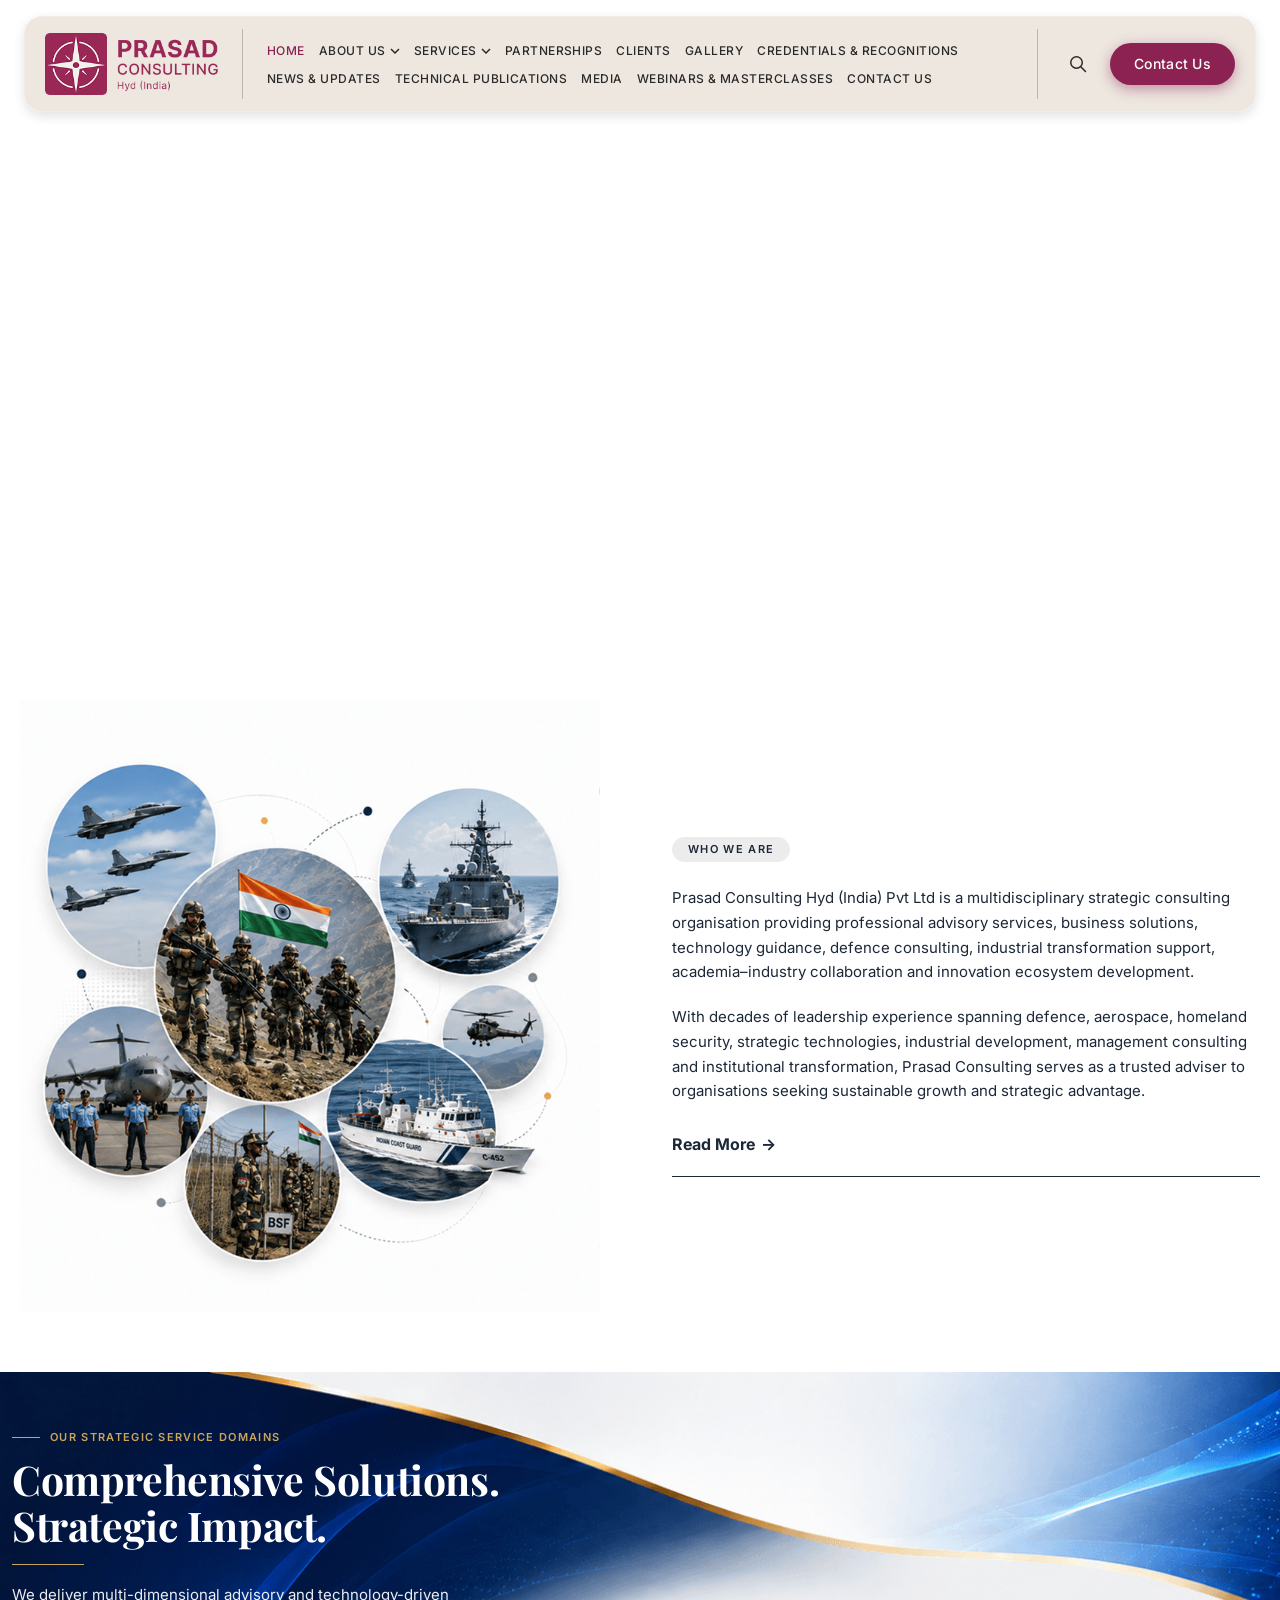
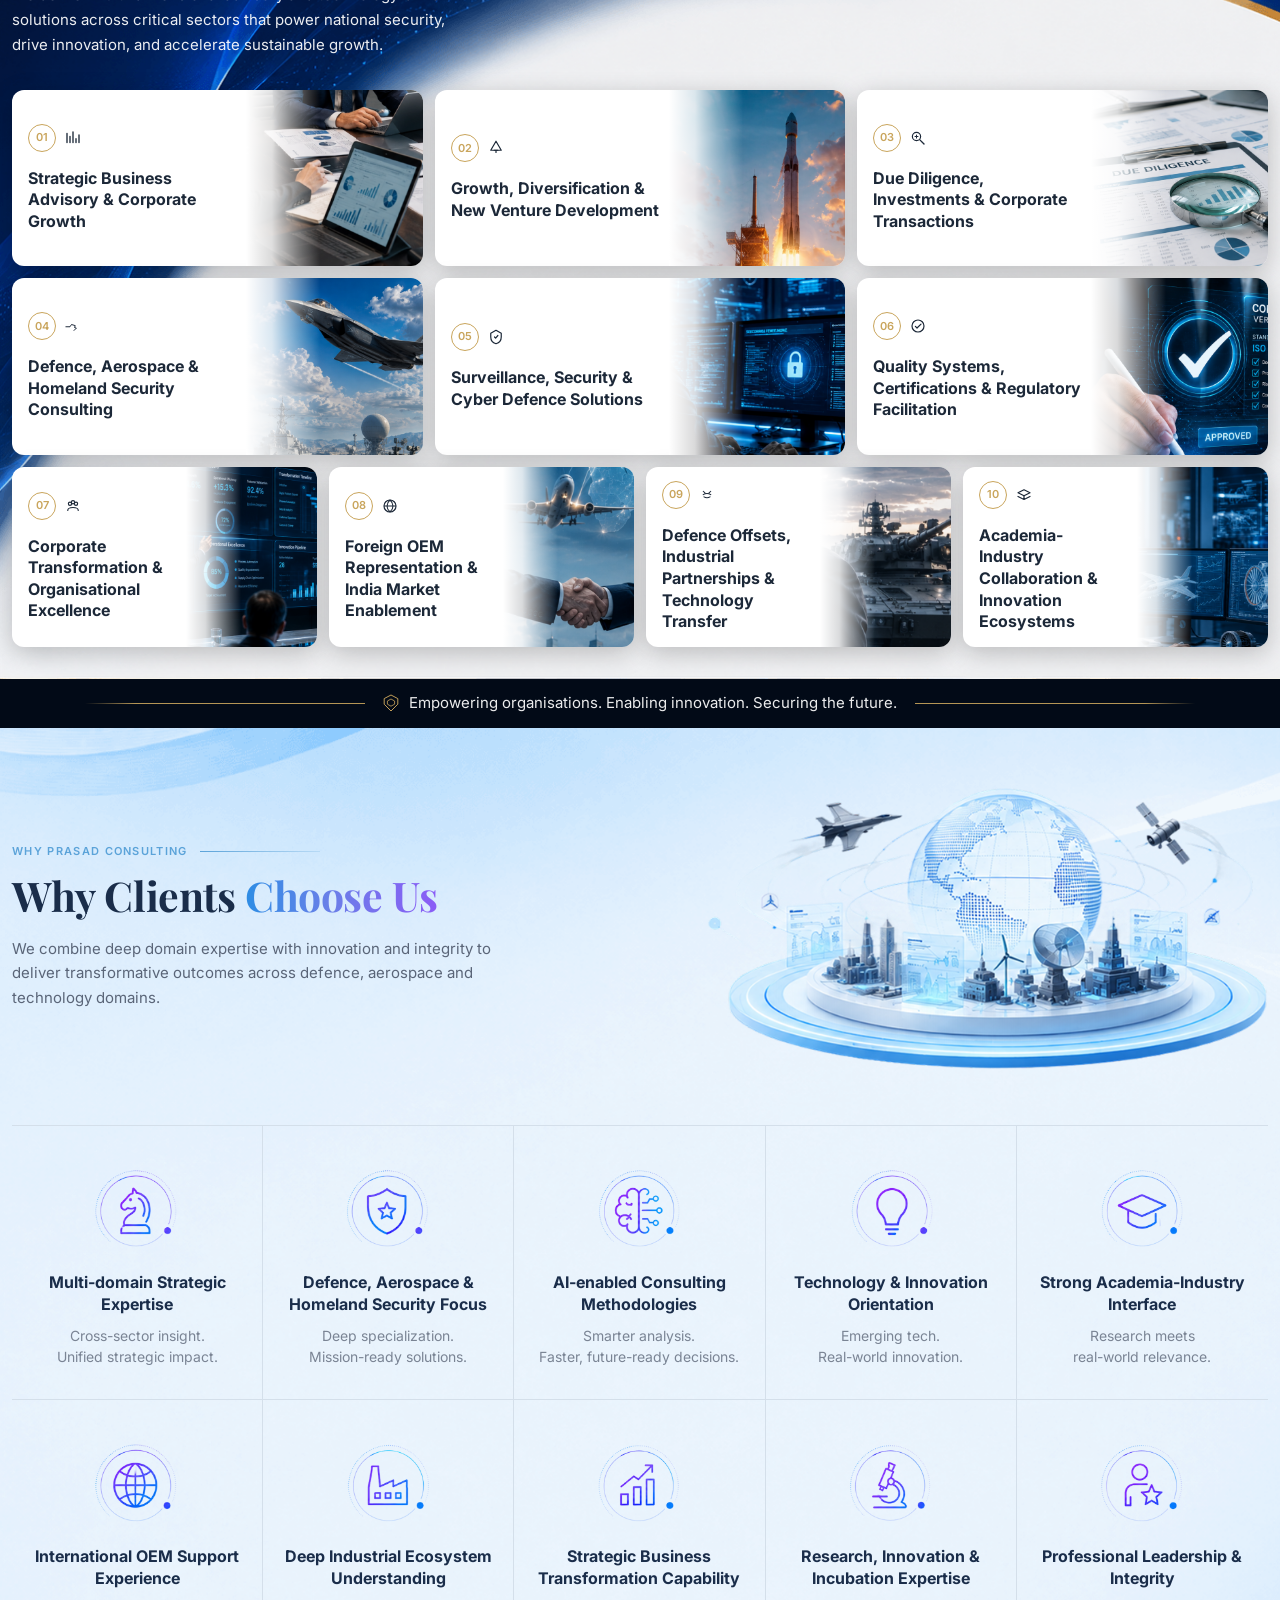
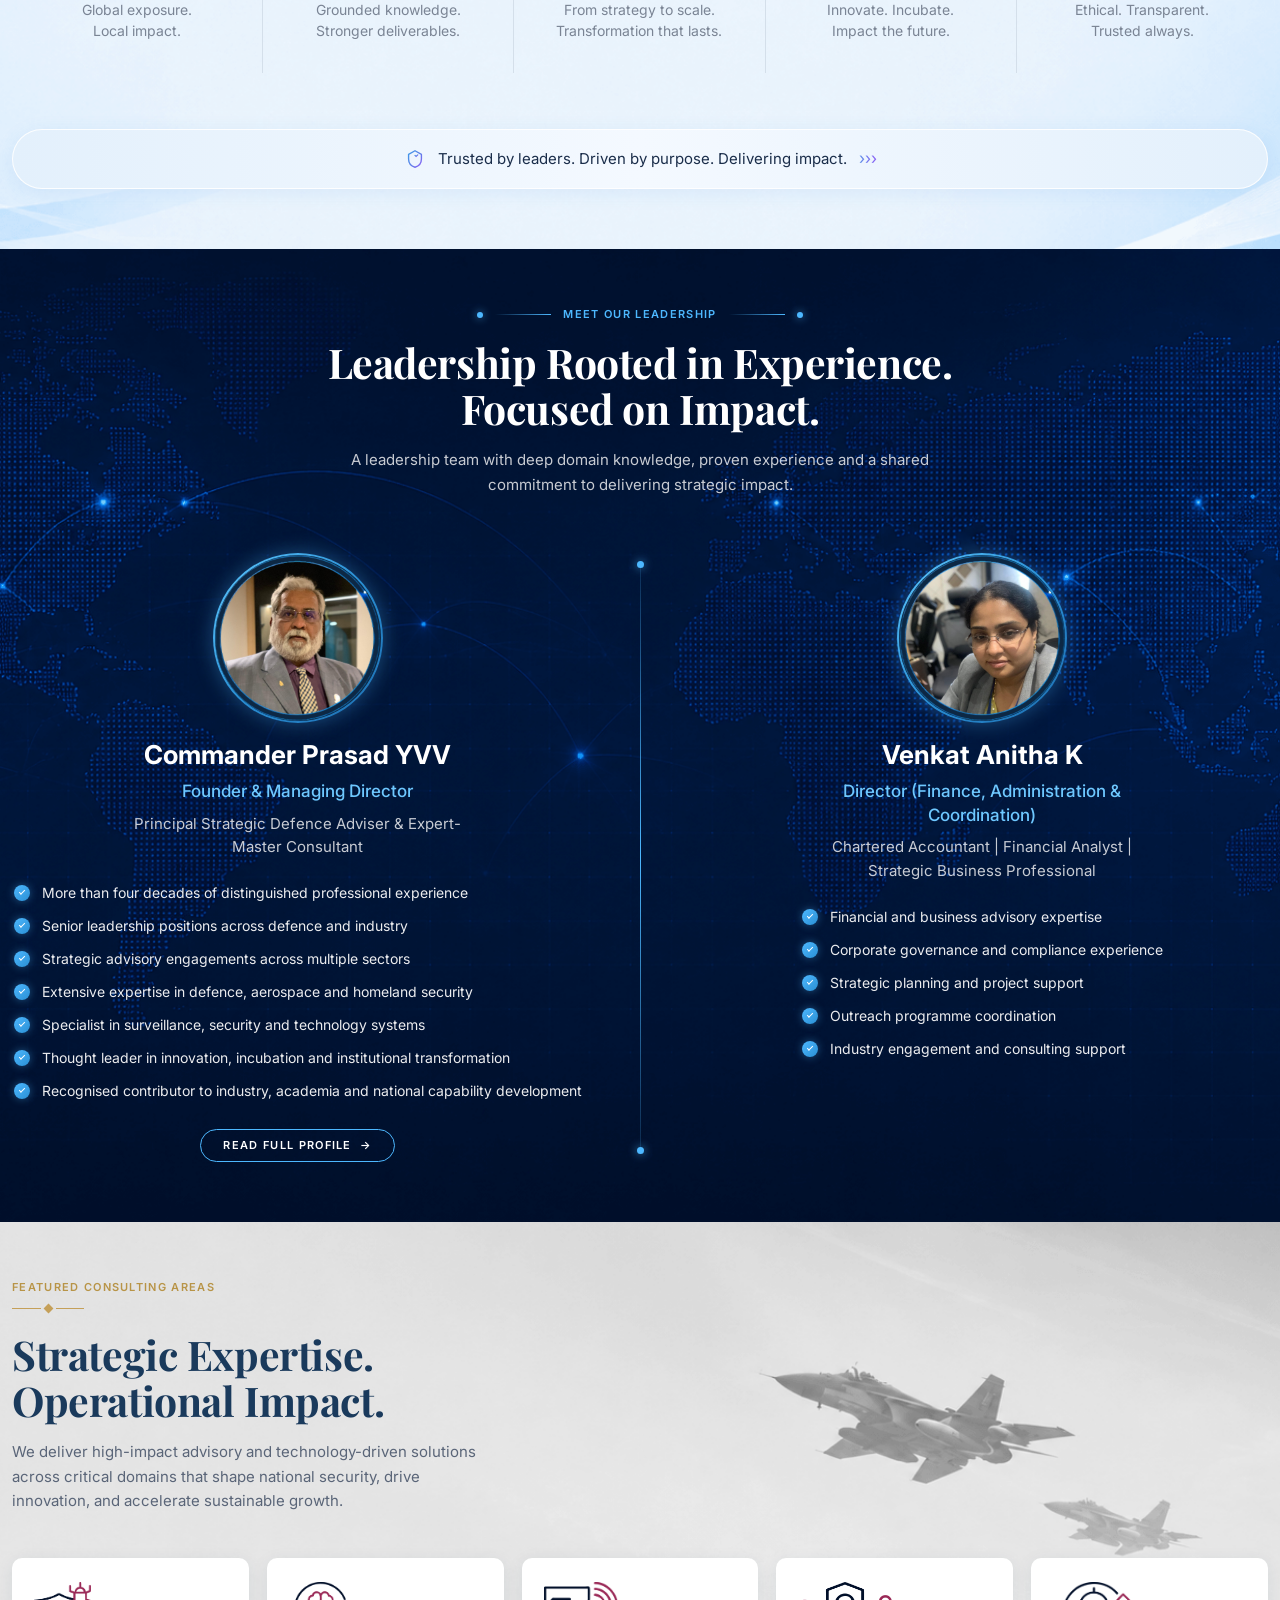
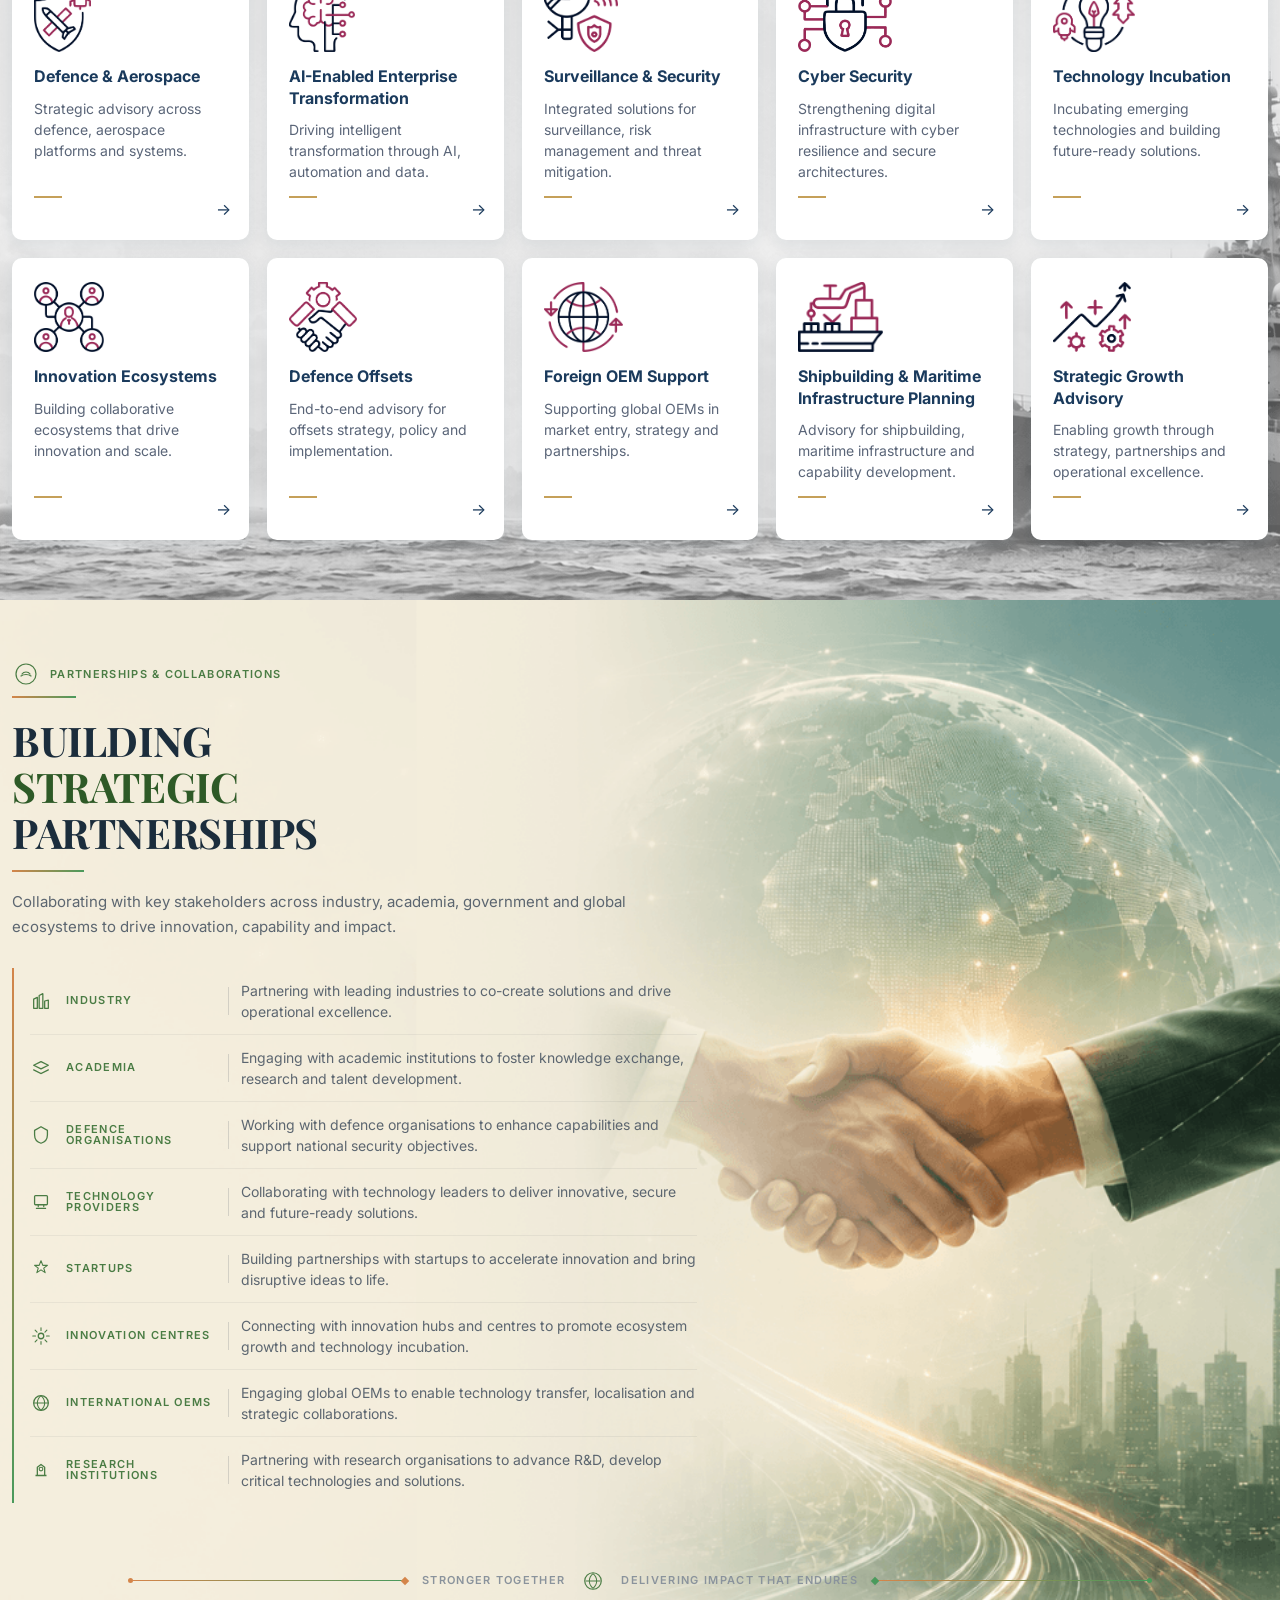
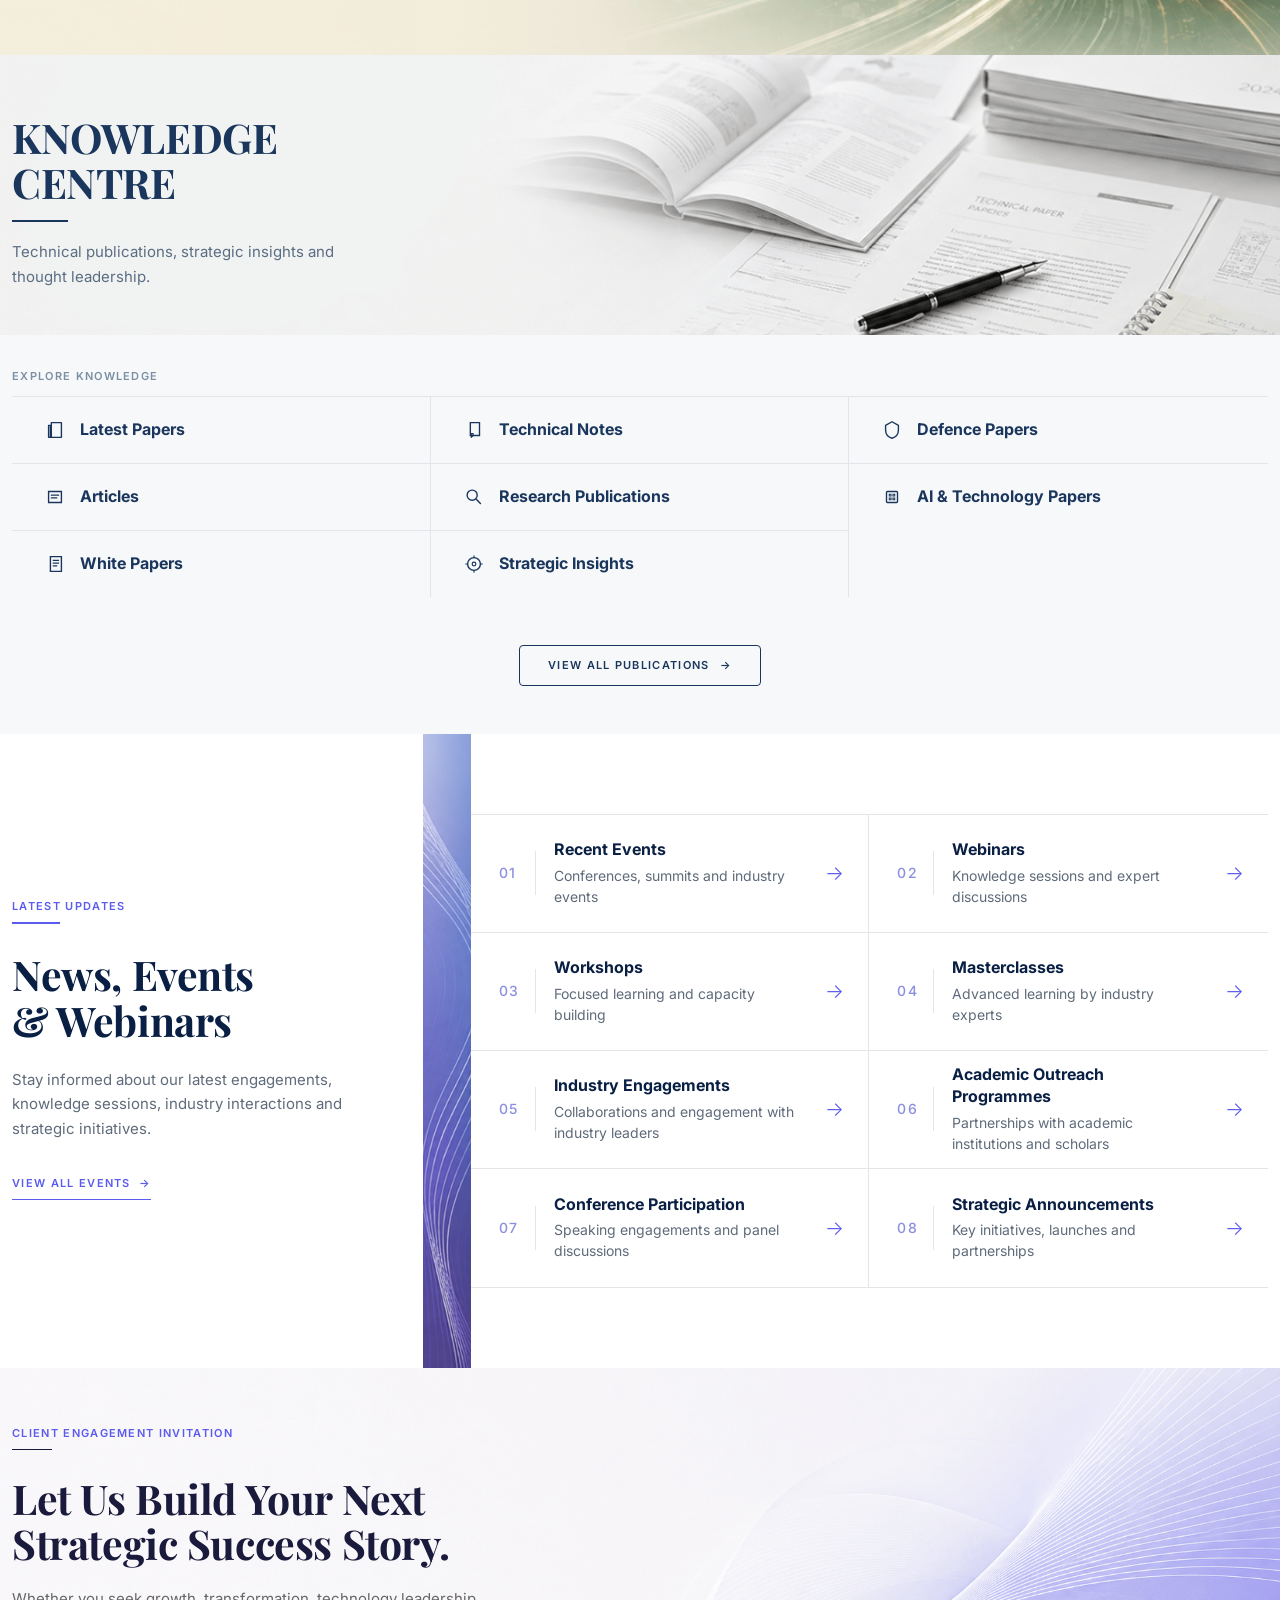
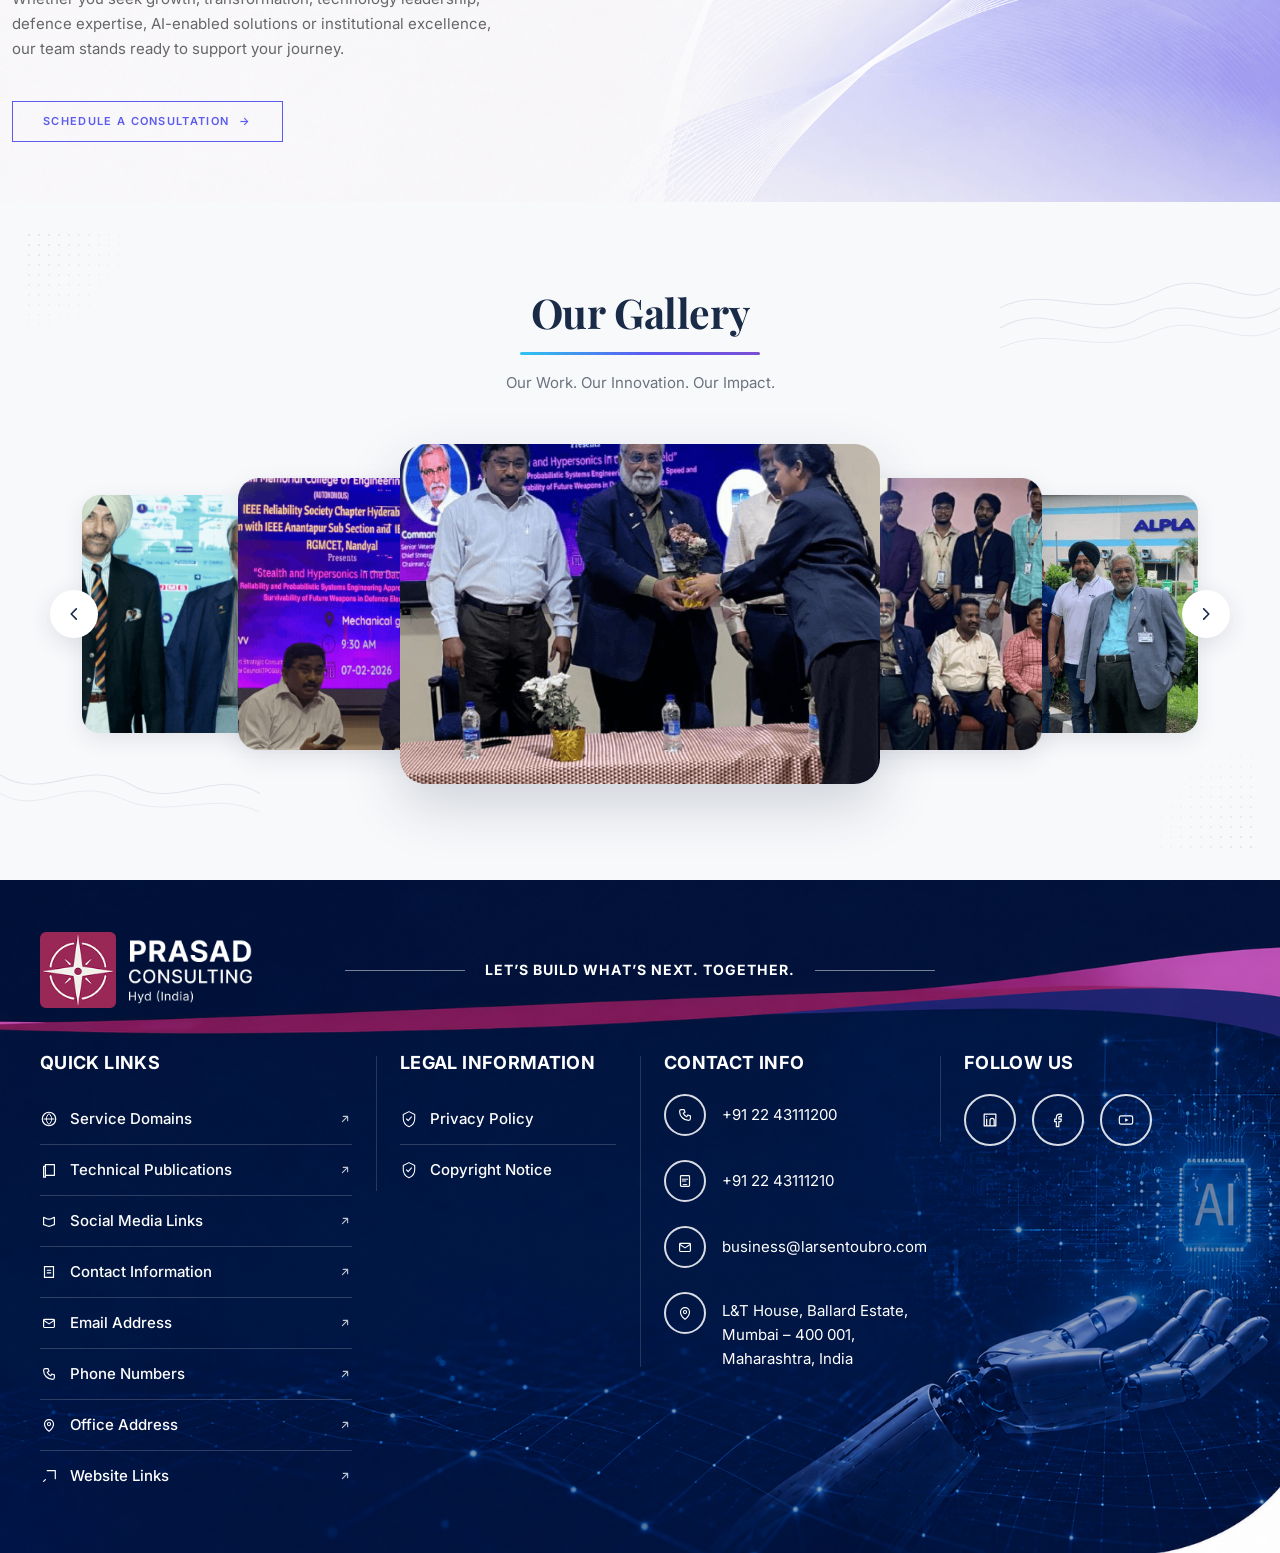
==== index.html @ 3a67384b "first commit" ====
<!DOCTYPE html>
<html lang="en">
<head>
  <meta charset="UTF-8">
  <meta name="viewport" content="width=device-width, initial-scale=1.0">
  <meta name="description" content="Prasad Consulting — Crafting Strategies, Cultivating Excellence">
  <title>Prasad Consulting | Hyd (India)</title>

  <link href="https://cdn.jsdelivr.net/npm/bootstrap@5.3.3/dist/css/bootstrap.min.css" rel="stylesheet">
  <link rel="preconnect" href="https://fonts.googleapis.com">
  <link rel="preconnect" href="https://fonts.gstatic.com" crossorigin>
  <link href="https://fonts.googleapis.com/css2?family=Inter:wght@400;500;600;700&family=Playfair+Display:wght@500;600&display=swap" rel="stylesheet">
  <link rel="stylesheet" href="css/style.css">
  <link rel="stylesheet" href="css/header.css">
  <link rel="stylesheet" href="css/home.css">
  <link rel="stylesheet" href="css/footer.css">
</head>
<body>

  <div id="header"></div>

  <main>

    <section id="hero" class="hero-section">
      <video
        class="hero-banner"
        autoplay
        muted
        loop
        playsinline
        width="1920"
        height="1080"
        aria-label="Prasad Consulting — Crafting Strategies, Cultivating Excellence"
      >
        <source src="assets/images/hero-video.mp4" type="video/mp4">
      </video>
    </section>

    <section id="who-we-are" class="who-we-are fade-up" aria-labelledby="who-we-are-heading">
      <div class="container">
        <div class="who-we-are__grid">
          <div class="who-we-are__visual">
            <img
              src="assets/images/home/who-we-are-collage.png"
              alt="Defence, aerospace, and homeland security imagery"
              class="who-we-are__collage"
              width="1104"
              height="1152"
              loading="lazy"
            >
          </div>
          <div class="who-we-are__content">
            <span class="section-label who-we-are__badge" id="who-we-are-heading">WHO WE ARE</span>
            <p class="section-description who-we-are__text">Prasad Consulting Hyd (India) Pvt Ltd is a multidisciplinary strategic consulting organisation providing professional advisory services, business solutions, technology guidance, defence consulting, industrial transformation support, academia&ndash;industry collaboration and innovation ecosystem development.</p>
            <p class="section-description who-we-are__text">With decades of leadership experience spanning defence, aerospace, homeland security, strategic technologies, industrial development, management consulting and institutional transformation, Prasad Consulting serves as a trusted adviser to organisations seeking sustainable growth and strategic advantage.</p>
            <a href="about.html" class="card-title who-we-are__link">Read More <span aria-hidden="true">&rarr;</span></a>
            <div class="who-we-are__rule" aria-hidden="true"></div>
          </div>
        </div>
      </div>
    </section>

    <section id="service-domains" class="service-domains fade-up" aria-labelledby="service-domains-heading">
      <!-- <div class="service-domains__bg" aria-hidden="true">
        <img src="assets/images/home/services/bg-top.png" alt="" class="service-domains__bg-top">
        <img src="assets/images/home/services/bg-wave.png" alt="" class="service-domains__bg-wave">
        <img src="assets/images/home/services/bg-bottom.png" alt="" class="service-domains__bg-bottom">
      </div> -->
      <div class="container service-domains__container">
        <header class="service-domains__intro">
          <p class="section-label service-domains__eyebrow">
            <span class="service-domains__eyebrow-line" aria-hidden="true"></span>
            OUR STRATEGIC SERVICE DOMAINS
          </p>
          <h2 class="section-title service-domains__title" id="service-domains-heading">Comprehensive Solutions.<br>Strategic Impact.</h2>
          <div class="service-domains__title-line" aria-hidden="true"></div>
          <p class="section-description service-domains__lead">We deliver multi-dimensional advisory and technology-driven solutions across critical sectors that power national security, drive innovation, and accelerate sustainable growth.</p>
        </header>

        <div class="service-domains__grid">
          <article class="domain-card">
            <div class="domain-card__body">
              <div class="domain-card__meta">
                <span class="domain-card__num">01</span>
                <svg class="domain-card__icon" viewBox="0 0 24 24" fill="none" aria-hidden="true"><path d="M4 18V6M8 18V10M12 18V4M16 18V13M20 18V8" stroke="currentColor" stroke-width="1.8" stroke-linecap="round"/></svg>
              </div>
              <h3 class="card-title domain-card__title">Strategic Business Advisory &amp; Corporate Growth</h3>
            </div>
            <div class="domain-card__media">
              <img src="assets/images/1-service.png" alt="" loading="lazy">
            </div>
          </article>

          <article class="domain-card">
            <div class="domain-card__body">
              <div class="domain-card__meta">
                <span class="domain-card__num">02</span>
                <svg class="domain-card__icon" viewBox="0 0 24 24" fill="none" aria-hidden="true"><path d="M12 3l7 12H5l7-12z" stroke="currentColor" stroke-width="1.6" stroke-linejoin="round"/><path d="M9.5 15h5M12 15v3" stroke="currentColor" stroke-width="1.6" stroke-linecap="round"/></svg>
              </div>
              <h3 class="card-title domain-card__title">Growth, Diversification &amp; New Venture Development</h3>
            </div>
            <div class="domain-card__media">
              <img src="assets/images/2-service.png" alt="" loading="lazy">
            </div>
          </article>

          <article class="domain-card">
            <div class="domain-card__body">
              <div class="domain-card__meta">
                <span class="domain-card__num">03</span>
                <svg class="domain-card__icon" viewBox="0 0 24 24" fill="none" aria-hidden="true"><circle cx="10" cy="10" r="5.5" stroke="currentColor" stroke-width="1.6"/><path d="M14.5 14.5L20 20" stroke="currentColor" stroke-width="1.8" stroke-linecap="round"/><path d="M8 10h4M10 8v4" stroke="currentColor" stroke-width="1.4" stroke-linecap="round"/></svg>
              </div>
              <h3 class="card-title domain-card__title">Due Diligence, Investments &amp; Corporate Transactions</h3>
            </div>
            <div class="domain-card__media">
              <img src="assets/images/3-service.png" alt="" loading="lazy">
            </div>
          </article>

          <article class="domain-card">
            <div class="domain-card__body">
              <div class="domain-card__meta">
                <span class="domain-card__num">04</span>
                <svg class="domain-card__icon" viewBox="0 0 24 24" fill="none" aria-hidden="true"><path d="M2 13h6l2-3 5 1.5-1 2.5 2.5.8-3.5 3.5-1L15 8l-2-3-3.5 1 1 3.5-3.5.8 2.5 2.5-1-2.5 5-1.5 2 3H2v2z" stroke="currentColor" stroke-width="1.3" stroke-linejoin="round"/></svg>
              </div>
              <h3 class="card-title domain-card__title">Defence, Aerospace &amp; Homeland Security Consulting</h3>
            </div>
            <div class="domain-card__media">
              <img src="assets/images/4-service.png" alt="" loading="lazy">
            </div>
          </article>

          <article class="domain-card">
            <div class="domain-card__body">
              <div class="domain-card__meta">
                <span class="domain-card__num">05</span>
                <svg class="domain-card__icon" viewBox="0 0 24 24" fill="none" aria-hidden="true"><path d="M12 3l7 4v5c0 4.2-3 7.8-7 9-4-1.2-7-4.8-7-9V7l7-4z" stroke="currentColor" stroke-width="1.6" stroke-linejoin="round"/><path d="M10 12l1.5 1.5L14.5 10" stroke="currentColor" stroke-width="1.6" stroke-linecap="round" stroke-linejoin="round"/></svg>
              </div>
              <h3 class="card-title domain-card__title">Surveillance, Security &amp; Cyber Defence Solutions</h3>
            </div>
            <div class="domain-card__media">
              <img src="assets/images/5-service.png" alt="" loading="lazy">
            </div>
          </article>

          <article class="domain-card">
            <div class="domain-card__body">
              <div class="domain-card__meta">
                <span class="domain-card__num">06</span>
                <svg class="domain-card__icon" viewBox="0 0 24 24" fill="none" aria-hidden="true"><circle cx="12" cy="12" r="8" stroke="currentColor" stroke-width="1.6"/><path d="M8.5 12.5l2.2 2.2L16 9.5" stroke="currentColor" stroke-width="1.6" stroke-linecap="round" stroke-linejoin="round"/></svg>
              </div>
              <h3 class="card-title domain-card__title">Quality Systems, Certifications &amp; Regulatory Facilitation</h3>
            </div>
            <div class="domain-card__media">
              <img src="assets/images/6-service.png" alt="" loading="lazy">
            </div>
          </article>

          <article class="domain-card domain-card--compact">
            <div class="domain-card__body">
              <div class="domain-card__meta">
                <span class="domain-card__num">07</span>
                <svg class="domain-card__icon" viewBox="0 0 24 24" fill="none" aria-hidden="true"><circle cx="8" cy="9" r="2.2" stroke="currentColor" stroke-width="1.5"/><circle cx="16" cy="9" r="2.2" stroke="currentColor" stroke-width="1.5"/><circle cx="12" cy="7" r="2.2" stroke="currentColor" stroke-width="1.5"/><path d="M5 18c0-2.8 2.7-4 7-4s7 1.2 7 4" stroke="currentColor" stroke-width="1.5" stroke-linecap="round"/></svg>
              </div>
              <h3 class="card-title domain-card__title">Corporate Transformation &amp; Organisational Excellence</h3>
            </div>
            <div class="domain-card__media">
              <img src="assets/images/7-service.png" alt="" loading="lazy">
            </div>
          </article>

          <article class="domain-card domain-card--compact">
            <div class="domain-card__body">
              <div class="domain-card__meta">
                <span class="domain-card__num">08</span>
                <svg class="domain-card__icon" viewBox="0 0 24 24" fill="none" aria-hidden="true"><circle cx="12" cy="12" r="8" stroke="currentColor" stroke-width="1.6"/><path d="M4 12h16M12 4c2.5 2.2 4 5.2 4 8s-1.5 5.8-4 8M12 4c-2.5 2.2-4 5.2-4 8s1.5 5.8 4 8" stroke="currentColor" stroke-width="1.4"/></svg>
              </div>
              <h3 class="card-title domain-card__title">Foreign OEM Representation &amp; India Market Enablement</h3>
            </div>
            <div class="domain-card__media">
              <img src="assets/images/8-service.png" alt="" loading="lazy">
            </div>
          </article>

          <article class="domain-card domain-card--compact">
            <div class="domain-card__body">
              <div class="domain-card__meta">
                <span class="domain-card__num">09</span>
                <svg class="domain-card__icon" viewBox="0 0 24 24" fill="none" aria-hidden="true"><path d="M7 11.5c1.5-1 3.2-1.5 5-1.5s3.5.5 5 1.5" stroke="currentColor" stroke-width="1.5" stroke-linecap="round"/><path d="M8 14.5c1.2.8 2.6 1.2 4 1.2s2.8-.4 4-1.2" stroke="currentColor" stroke-width="1.5" stroke-linecap="round"/><path d="M9.5 9.5L7 7M14.5 9.5L17 7" stroke="currentColor" stroke-width="1.4" stroke-linecap="round"/></svg>
              </div>
              <h3 class="card-title domain-card__title">Defence Offsets, Industrial Partnerships &amp; Technology Transfer</h3>
            </div>
            <div class="domain-card__media">
              <img src="assets/images/9-service.png" alt="" loading="lazy">
            </div>
          </article>

          <article class="domain-card domain-card--compact">
            <div class="domain-card__body">
              <div class="domain-card__meta">
                <span class="domain-card__num">10</span>
                <svg class="domain-card__icon" viewBox="0 0 24 24" fill="none" aria-hidden="true"><path d="M4 9l8-4 8 4-8 4-8-4z" stroke="currentColor" stroke-width="1.6" stroke-linejoin="round"/><path d="M4 14l8 4 8-4M12 13v5" stroke="currentColor" stroke-width="1.6" stroke-linecap="round" stroke-linejoin="round"/></svg>
              </div>
              <h3 class="card-title domain-card__title">Academia-Industry Collaboration &amp; Innovation Ecosystems</h3>
            </div>
            <div class="domain-card__media">
              <img src="assets/images/10-service.png" alt="" loading="lazy">
            </div>
          </article>
        </div>
      </div>

      <footer class="service-domains__footer">
        <div class="service-domains__footer-inner">
          <span class="service-domains__footer-line" aria-hidden="true"></span>
          <p class="section-description service-domains__footer-text">
            <svg class="service-domains__footer-icon" viewBox="0 0 20 22" fill="none" aria-hidden="true">
              <path d="M10 1l8.5 4.5v7L10 21 1.5 12.5v-7L10 1z" stroke="currentColor" stroke-width="1.2"/>
              <path d="M10 6l4.5 2.5v4L10 15 5.5 12.5v-4L10 6z" stroke="currentColor" stroke-width="1"/>
            </svg>
            Empowering organisations. Enabling innovation. Securing the future.
          </p>
          <span class="service-domains__footer-line" aria-hidden="true"></span>
        </div>
      </footer>
    </section>

    <section id="why-choose" class="why-choose fade-up" aria-labelledby="why-choose-heading">
      <svg class="why-choose__defs" width="0" height="0" aria-hidden="true" focusable="false">
        <defs>
          <linearGradient id="whyIconGrad" x1="0%" y1="0%" x2="100%" y2="100%">
            <stop offset="0%" stop-color="#3d9ae8"/>
            <stop offset="55%" stop-color="#5f7fe8"/>
            <stop offset="100%" stop-color="#8b5cf6"/>
          </linearGradient>
          <linearGradient id="whyTextGrad" x1="0%" y1="0%" x2="100%" y2="0%">
            <stop offset="0%" stop-color="#2e8de4"/>
            <stop offset="100%" stop-color="#8b5cf6"/>
          </linearGradient>
        </defs>
      </svg>

      <div class="container why-choose__container">
        <div class="why-choose__hero">
          <div class="why-choose__intro">
            <p class="section-label why-choose__eyebrow">
              WHY PRASAD CONSULTING
              <span class="why-choose__eyebrow-line" aria-hidden="true"></span>
            </p>
            <h2 class="section-title why-choose__title" id="why-choose-heading">
              Why Clients <span class="why-choose__title-accent">Choose Us</span>
            </h2>
            <p class="section-description why-choose__lead">We combine deep domain expertise with innovation and integrity to deliver transformative outcomes across defence, aerospace and technology domains.</p>
          </div>
          <div class="why-choose__visual">
            <img
              src="assets/images/why-Object.png"
              alt="Global defence, aerospace and technology ecosystem illustration"
              class="why-choose__illustration"
              width="1004"
              height="524"
              loading="lazy"
            >
          </div>
        </div>

        <div class="why-choose__grid">
          <article class="why-choose__item">
            <img src="assets/images/why1.png" alt="" class="why-choose__icon" width="100" height="100" loading="lazy" aria-hidden="true">
            <h3 class="card-title why-choose__item-title">Multi-domain Strategic Expertise</h3>
            <p class="card-description why-choose__item-text">Cross-sector insight.<br>Unified strategic impact.</p>
          </article>

          <article class="why-choose__item">
            <img src="assets/images/why2.png" alt="" class="why-choose__icon" width="100" height="100" loading="lazy" aria-hidden="true">
            <h3 class="card-title why-choose__item-title">Defence, Aerospace &amp; Homeland Security Focus</h3>
            <p class="card-description why-choose__item-text">Deep specialization.<br>Mission-ready solutions.</p>
          </article>

          <article class="why-choose__item">
            <img src="assets/images/why3.png" alt="" class="why-choose__icon" width="100" height="100" loading="lazy" aria-hidden="true">
            <h3 class="card-title why-choose__item-title">AI-enabled Consulting Methodologies</h3>
            <p class="card-description why-choose__item-text">Smarter analysis.<br>Faster, future-ready decisions.</p>
          </article>

          <article class="why-choose__item">
            <img src="assets/images/why4.png" alt="" class="why-choose__icon" width="100" height="100" loading="lazy" aria-hidden="true">
            <h3 class="card-title why-choose__item-title">Technology &amp; Innovation Orientation</h3>
            <p class="card-description why-choose__item-text">Emerging tech.<br>Real-world innovation.</p>
          </article>

          <article class="why-choose__item">
            <img src="assets/images/why5.png" alt="" class="why-choose__icon" width="100" height="100" loading="lazy" aria-hidden="true">
            <h3 class="card-title why-choose__item-title">Strong Academia-Industry Interface</h3>
            <p class="card-description why-choose__item-text">Research meets<br>real-world relevance.</p>
          </article>

          <article class="why-choose__item">
            <img src="assets/images/why6.png" alt="" class="why-choose__icon" width="100" height="100" loading="lazy" aria-hidden="true">
            <h3 class="card-title why-choose__item-title">International OEM Support Experience</h3>
            <p class="card-description why-choose__item-text">Global exposure.<br>Local impact.</p>
          </article>

          <article class="why-choose__item">
            <img src="assets/images/why7.png" alt="" class="why-choose__icon" width="100" height="100" loading="lazy" aria-hidden="true">
            <h3 class="card-title why-choose__item-title">Deep Industrial Ecosystem Understanding</h3>
            <p class="card-description why-choose__item-text">Grounded knowledge.<br>Stronger deliverables.</p>
          </article>

          <article class="why-choose__item">
            <img src="assets/images/why8.png" alt="" class="why-choose__icon" width="100" height="100" loading="lazy" aria-hidden="true">
            <h3 class="card-title why-choose__item-title">Strategic Business Transformation Capability</h3>
            <p class="card-description why-choose__item-text">From strategy to scale.<br>Transformation that lasts.</p>
          </article>

          <article class="why-choose__item">
            <img src="assets/images/why9.png" alt="" class="why-choose__icon" width="100" height="100" loading="lazy" aria-hidden="true">
            <h3 class="card-title why-choose__item-title">Research, Innovation &amp; Incubation Expertise</h3>
            <p class="card-description why-choose__item-text">Innovate. Incubate.<br>Impact the future.</p>
          </article>

          <article class="why-choose__item">
            <img src="assets/images/why10.png" alt="" class="why-choose__icon" width="100" height="100" loading="lazy" aria-hidden="true">
            <h3 class="card-title why-choose__item-title">Professional Leadership &amp; Integrity</h3>
            <p class="card-description why-choose__item-text">Ethical. Transparent.<br>Trusted always.</p>
          </article>
        </div>

        <div class="why-choose__banner">
          <svg class="why-choose__banner-icon" viewBox="0 0 24 24" fill="none" aria-hidden="true">
            <path d="M12 3l7 4v5c0 4.2-3 7.8-7 9-4-1.2-7-4.8-7-9V7l7-4z" stroke="url(#whyIconGrad)" stroke-width="1.5" stroke-linejoin="round"/>
            <path d="M12 8l1.2 1.2L15 7.5" stroke="url(#whyIconGrad)" stroke-width="1.4" stroke-linecap="round"/>
          </svg>
          <p class="section-description why-choose__banner-text">Trusted by leaders. Driven by purpose. Delivering impact.</p>
          <span class="why-choose__banner-chevron" aria-hidden="true">&rsaquo;&rsaquo;&rsaquo;</span>
        </div>
      </div>
    </section>

    <section id="leadership" class="leadership fade-up" aria-labelledby="leadership-heading">
      <div class="container leadership__container">
        <header class="leadership__header">
          <p class="section-label leadership__eyebrow">
            <span class="leadership__eyebrow-dot" aria-hidden="true"></span>
            <span class="leadership__eyebrow-line" aria-hidden="true"></span>
            MEET OUR LEADERSHIP
            <span class="leadership__eyebrow-line" aria-hidden="true"></span>
            <span class="leadership__eyebrow-dot" aria-hidden="true"></span>
          </p>
          <h2 class="section-title leadership__title" id="leadership-heading">Leadership Rooted in Experience.<br>Focused on Impact.</h2>
          <p class="section-description leadership__subtitle">A leadership team with deep domain knowledge, proven experience and a shared commitment to delivering strategic impact.</p>
        </header>

        <div class="leadership__profiles">
          <article class="leadership__profile">
            <div class="leadership__profile-head">
              <div class="leadership__photo-wrap">
                <img
                  src="assets/images/Prasad.png"
                  alt="Commander Prasad YVV"
                  class="leadership__photo"
                  width="400"
                  height="400"
                  loading="lazy"
                >
              </div>
              <div class="leadership__profile-intro">
                <h3 class="card-title leadership__name">Commander Prasad YVV</h3>
                <p class="card-description leadership__role">Founder &amp; Managing Director</p>
                <p class="card-description leadership__credentials">Principal Strategic Defence Adviser &amp; Expert-Master Consultant</p>
              </div>
            </div>
            <ul class="leadership__list">
              <li>More than four decades of distinguished professional experience</li>
              <li>Senior leadership positions across defence and industry</li>
              <li>Strategic advisory engagements across multiple sectors</li>
              <li>Extensive expertise in defence, aerospace and homeland security</li>
              <li>Specialist in surveillance, security and technology systems</li>
              <li>Thought leader in innovation, incubation and institutional transformation</li>
              <li>Recognised contributor to industry, academia and national capability development</li>
            </ul>
            <a href="about.html#leadership" class="section-label section-label--link leadership__btn">READ FULL PROFILE <span aria-hidden="true">&rarr;</span></a>
          </article>

          <div class="leadership__divider" aria-hidden="true">
            <span class="leadership__divider-dot"></span>
            <span class="leadership__divider-line"></span>
            <span class="leadership__divider-dot"></span>
          </div>

          <article class="leadership__profile">
            <div class="leadership__profile-head">
              <div class="leadership__photo-wrap">
                <img
                  src="assets/images/Anitha.png"
                  alt="Venkat Anitha K"
                  class="leadership__photo"
                  width="400"
                  height="400"
                  loading="lazy"
                >
              </div>
              <div class="leadership__profile-intro">
                <h3 class="card-title leadership__name">Venkat Anitha K</h3>
                <p class="card-description leadership__role">Director (Finance, Administration &amp; Coordination)</p>
                <p class="card-description leadership__credentials">Chartered Accountant | Financial Analyst | Strategic Business Professional</p>
              </div>
            </div>
            <ul class="leadership__list">
              <li>Financial and business advisory expertise</li>
              <li>Corporate governance and compliance experience</li>
              <li>Strategic planning and project support</li>
              <li>Outreach programme coordination</li>
              <li>Industry engagement and consulting support</li>
            </ul>
          </article>
        </div>
      </div>
    </section>

    <section id="featured-areas" class="featured-areas fade-up" aria-labelledby="featured-areas-heading">
      <div class="featured-areas__bg" aria-hidden="true">
        <img
          src="assets/images/featured-areas.png"
          alt=""
          class="featured-areas__bg-img"
          width="2048"
          height="1152"
          loading="lazy"
        >
        <div class="featured-areas__overlay"></div>
      </div>

      <div class="container featured-areas__container">
        <header class="featured-areas__header">
          <p class="section-label featured-areas__eyebrow">FEATURED CONSULTING AREAS</p>
          <div class="featured-areas__ornament" aria-hidden="true">
            <span class="featured-areas__ornament-line"></span>
            <span class="featured-areas__ornament-diamond"></span>
            <span class="featured-areas__ornament-line"></span>
          </div>
          <h2 class="section-title featured-areas__title" id="featured-areas-heading">Strategic Expertise.<br>Operational Impact.</h2>
          <p class="section-description featured-areas__lead">We deliver high-impact advisory and technology-driven solutions across critical domains that shape national security, drive innovation, and accelerate sustainable growth.</p>
        </header>

        <div class="featured-areas__grid">
          <a href="services.html" class="featured-card">
            <img src="assets/images/featured-areas1.png" alt="" class="featured-card__icon" width="70" height="70" loading="lazy" aria-hidden="true">
            <h3 class="card-title featured-card__title">Defence &amp; Aerospace</h3>
            <p class="card-description featured-card__text">Strategic advisory across defence, aerospace platforms and systems.</p>
            <span class="featured-card__accent" aria-hidden="true"></span>
            <span class="featured-card__arrow" aria-hidden="true">&rarr;</span>
          </a>

          <a href="services.html" class="featured-card">
            <img src="assets/images/featured-areas2.png" alt="" class="featured-card__icon" width="70" height="70" loading="lazy" aria-hidden="true">
            <h3 class="card-title featured-card__title">AI-Enabled Enterprise Transformation</h3>
            <p class="card-description featured-card__text">Driving intelligent transformation through AI, automation and data.</p>
            <span class="featured-card__accent" aria-hidden="true"></span>
            <span class="featured-card__arrow" aria-hidden="true">&rarr;</span>
          </a>

          <a href="services.html" class="featured-card">
            <img src="assets/images/featured-areas3.png" alt="" class="featured-card__icon" width="70" height="70" loading="lazy" aria-hidden="true">
            <h3 class="card-title featured-card__title">Surveillance &amp; Security</h3>
            <p class="card-description featured-card__text">Integrated solutions for surveillance, risk management and threat mitigation.</p>
            <span class="featured-card__accent" aria-hidden="true"></span>
            <span class="featured-card__arrow" aria-hidden="true">&rarr;</span>
          </a>

          <a href="services.html" class="featured-card">
            <img src="assets/images/featured-areas4.png" alt="" class="featured-card__icon" width="70" height="70" loading="lazy" aria-hidden="true">
            <h3 class="card-title featured-card__title">Cyber Security</h3>
            <p class="card-description featured-card__text">Strengthening digital infrastructure with cyber resilience and secure architectures.</p>
            <span class="featured-card__accent" aria-hidden="true"></span>
            <span class="featured-card__arrow" aria-hidden="true">&rarr;</span>
          </a>

          <a href="services.html" class="featured-card">
            <img src="assets/images/featured-areas5.png" alt="" class="featured-card__icon" width="70" height="70" loading="lazy" aria-hidden="true">
            <h3 class="card-title featured-card__title">Technology Incubation</h3>
            <p class="card-description featured-card__text">Incubating emerging technologies and building future-ready solutions.</p>
            <span class="featured-card__accent" aria-hidden="true"></span>
            <span class="featured-card__arrow" aria-hidden="true">&rarr;</span>
          </a>

          <a href="services.html" class="featured-card">
            <img src="assets/images/featured-areas6.png" alt="" class="featured-card__icon" width="70" height="70" loading="lazy" aria-hidden="true">
            <h3 class="card-title featured-card__title">Innovation Ecosystems</h3>
            <p class="card-description featured-card__text">Building collaborative ecosystems that drive innovation and scale.</p>
            <span class="featured-card__accent" aria-hidden="true"></span>
            <span class="featured-card__arrow" aria-hidden="true">&rarr;</span>
          </a>

          <a href="services.html" class="featured-card">
            <img src="assets/images/featured-areas7.png" alt="" class="featured-card__icon" width="70" height="70" loading="lazy" aria-hidden="true">
            <h3 class="card-title featured-card__title">Defence Offsets</h3>
            <p class="card-description featured-card__text">End-to-end advisory for offsets strategy, policy and implementation.</p>
            <span class="featured-card__accent" aria-hidden="true"></span>
            <span class="featured-card__arrow" aria-hidden="true">&rarr;</span>
          </a>

          <a href="services.html" class="featured-card">
            <img src="assets/images/featured-areas8.png" alt="" class="featured-card__icon" width="70" height="70" loading="lazy" aria-hidden="true">
            <h3 class="card-title featured-card__title">Foreign OEM Support</h3>
            <p class="card-description featured-card__text">Supporting global OEMs in market entry, strategy and partnerships.</p>
            <span class="featured-card__accent" aria-hidden="true"></span>
            <span class="featured-card__arrow" aria-hidden="true">&rarr;</span>
          </a>

          <a href="services.html" class="featured-card">
            <img src="assets/images/featured-areas9.png" alt="" class="featured-card__icon" width="70" height="70" loading="lazy" aria-hidden="true">
            <h3 class="card-title featured-card__title">Shipbuilding &amp; Maritime Infrastructure Planning</h3>
            <p class="card-description featured-card__text">Advisory for shipbuilding, maritime infrastructure and capability development.</p>
            <span class="featured-card__accent" aria-hidden="true"></span>
            <span class="featured-card__arrow" aria-hidden="true">&rarr;</span>
          </a>

          <a href="services.html" class="featured-card">
            <img src="assets/images/featured-areas10.png" alt="" class="featured-card__icon" width="70" height="70" loading="lazy" aria-hidden="true">
            <h3 class="card-title featured-card__title">Strategic Growth Advisory</h3>
            <p class="card-description featured-card__text">Enabling growth through strategy, partnerships and operational excellence.</p>
            <span class="featured-card__accent" aria-hidden="true"></span>
            <span class="featured-card__arrow" aria-hidden="true">&rarr;</span>
          </a>
        </div>
      </div>
    </section>

    <section id="partnerships" class="partnerships fade-up" aria-labelledby="partnerships-heading">
      <div class="container partnerships__container">
        <div class="partnerships__grid">
          <div class="partnerships__content">
            <div class="partnerships__label-row">
              <span class="partnerships__label-icon" aria-hidden="true">
                <svg viewBox="0 0 24 24" fill="none"><circle cx="12" cy="12" r="10" stroke="currentColor" stroke-width="1.2"/><path d="M8 12c1-1.5 2.5-2 4-2s3 .5 4 2M7 14c1.5-1 3.2-1.5 5-1.5s3.5.5 5 1.5" stroke="currentColor" stroke-width="1.2" stroke-linecap="round"/></svg>
              </span>
              <p class="section-label partnerships__eyebrow">PARTNERSHIPS &amp; COLLABORATIONS</p>
            </div>
            <div class="partnerships__eyebrow-line" aria-hidden="true"></div>

            <h2 class="section-title partnerships__title" id="partnerships-heading">
              <span class="partnerships__title-navy">BUILDING</span>
              <span class="partnerships__title-green">STRATEGIC</span>
              <span class="partnerships__title-navy">PARTNERSHIPS</span>
            </h2>
            <div class="partnerships__title-line" aria-hidden="true"></div>

            <p class="section-description partnerships__lead">Collaborating with key stakeholders across industry, academia, government and global ecosystems to drive innovation, capability and impact.</p>

            <ul class="partnerships__list">
              <li class="partnerships__item">
                <svg class="partnerships__item-icon" viewBox="0 0 24 24" fill="none" aria-hidden="true"><path d="M4 20V10l4-2v12H4zM10 20V6l4-2v16h-4zM16 20V12l4-1v9h-4z" stroke="currentColor" stroke-width="1.4" stroke-linejoin="round"/></svg>
                <span class="section-label partnerships__item-label">INDUSTRY</span>
                <span class="partnerships__item-vrule" aria-hidden="true"></span>
                <span class="card-description partnerships__item-desc">Partnering with leading industries to co-create solutions and drive operational excellence.</span>
              </li>
              <li class="partnerships__item">
                <svg class="partnerships__item-icon" viewBox="0 0 24 24" fill="none" aria-hidden="true"><path d="M4 9l8-4 8 4-8 4-8-4z" stroke="currentColor" stroke-width="1.4" stroke-linejoin="round"/><path d="M4 14l8 4 8-4" stroke="currentColor" stroke-width="1.4" stroke-linecap="round"/></svg>
                <span class="section-label partnerships__item-label">ACADEMIA</span>
                <span class="partnerships__item-vrule" aria-hidden="true"></span>
                <span class="card-description partnerships__item-desc">Engaging with academic institutions to foster knowledge exchange, research and talent development.</span>
              </li>
              <li class="partnerships__item">
                <svg class="partnerships__item-icon" viewBox="0 0 24 24" fill="none" aria-hidden="true"><path d="M12 3l7 4v5c0 4.2-3 7.8-7 9-4-1.2-7-4.8-7-9V7l7-4z" stroke="currentColor" stroke-width="1.4" stroke-linejoin="round"/></svg>
                <span class="section-label partnerships__item-label">DEFENCE ORGANISATIONS</span>
                <span class="partnerships__item-vrule" aria-hidden="true"></span>
                <span class="card-description partnerships__item-desc">Working with defence organisations to enhance capabilities and support national security objectives.</span>
              </li>
              <li class="partnerships__item">
                <svg class="partnerships__item-icon" viewBox="0 0 24 24" fill="none" aria-hidden="true"><rect x="5" y="5" width="14" height="10" rx="1" stroke="currentColor" stroke-width="1.4"/><path d="M9 15v2M15 15v2M7 19h10" stroke="currentColor" stroke-width="1.3" stroke-linecap="round"/></svg>
                <span class="section-label partnerships__item-label">TECHNOLOGY PROVIDERS</span>
                <span class="partnerships__item-vrule" aria-hidden="true"></span>
                <span class="card-description partnerships__item-desc">Collaborating with technology leaders to deliver innovative, secure and future-ready solutions.</span>
              </li>
              <li class="partnerships__item">
                <svg class="partnerships__item-icon" viewBox="0 0 24 24" fill="none" aria-hidden="true"><path d="M12 3l2 5h5l-4 3 1.5 5L12 13l-4.5 3L9 11 5 8h5l2-5z" stroke="currentColor" stroke-width="1.2" stroke-linejoin="round"/></svg>
                <span class="section-label partnerships__item-label">STARTUPS</span>
                <span class="partnerships__item-vrule" aria-hidden="true"></span>
                <span class="card-description partnerships__item-desc">Building partnerships with startups to accelerate innovation and bring disruptive ideas to life.</span>
              </li>
              <li class="partnerships__item">
                <svg class="partnerships__item-icon" viewBox="0 0 24 24" fill="none" aria-hidden="true"><circle cx="12" cy="12" r="3" stroke="currentColor" stroke-width="1.4"/><path d="M12 3v3M12 18v3M3 12h3M18 12h3M5.6 5.6l2.1 2.1M16.3 16.3l2.1 2.1M5.6 18.4l2.1-2.1M16.3 7.7l2.1-2.1" stroke="currentColor" stroke-width="1.2" stroke-linecap="round"/></svg>
                <span class="section-label partnerships__item-label">INNOVATION CENTRES</span>
                <span class="partnerships__item-vrule" aria-hidden="true"></span>
                <span class="card-description partnerships__item-desc">Connecting with innovation hubs and centres to promote ecosystem growth and technology incubation.</span>
              </li>
              <li class="partnerships__item">
                <svg class="partnerships__item-icon" viewBox="0 0 24 24" fill="none" aria-hidden="true"><circle cx="12" cy="12" r="8" stroke="currentColor" stroke-width="1.4"/><path d="M4 12h16M12 4c2.5 2.2 4 5.2 4 8s-1.5 5.8-4 8M12 4c-2.5 2.2-4 5.2-4 8s1.5 5.8 4 8" stroke="currentColor" stroke-width="1.2"/></svg>
                <span class="section-label partnerships__item-label">INTERNATIONAL OEMS</span>
                <span class="partnerships__item-vrule" aria-hidden="true"></span>
                <span class="card-description partnerships__item-desc">Engaging global OEMs to enable technology transfer, localisation and strategic collaborations.</span>
              </li>
              <li class="partnerships__item">
                <svg class="partnerships__item-icon" viewBox="0 0 24 24" fill="none" aria-hidden="true"><path d="M6 18h12M8 18V9l4-3 4 3v9" stroke="currentColor" stroke-width="1.4" stroke-linejoin="round"/><circle cx="12" cy="11" r="2" stroke="currentColor" stroke-width="1.2"/></svg>
                <span class="section-label partnerships__item-label">RESEARCH INSTITUTIONS</span>
                <span class="partnerships__item-vrule" aria-hidden="true"></span>
                <span class="card-description partnerships__item-desc">Partnering with research organisations to advance R&amp;D, develop critical technologies and solutions.</span>
              </li>
            </ul>
          </div>
        </div>

        <footer class="partnerships__footer">
          <div class="partnerships__footer-deco partnerships__footer-deco--left" aria-hidden="true">
            <span class="partnerships__footer-dot"></span>
            <span class="partnerships__footer-line"></span>
            <span class="partnerships__footer-diamond"></span>
          </div>
          <p class="section-label partnerships__footer-text">STRONGER TOGETHER</p>
          <span class="partnerships__footer-globe" aria-hidden="true">
            <svg viewBox="0 0 24 24" fill="none"><circle cx="12" cy="12" r="9" stroke="currentColor" stroke-width="1.3"/><path d="M4 12h16M12 4c2.5 2.2 4 5.2 4 8s-1.5 5.8-4 8M12 4c-2.5 2.2-4 5.2-4 8s1.5 5.8 4 8" stroke="currentColor" stroke-width="1.1"/></svg>
          </span>
          <p class="section-label partnerships__footer-text">DELIVERING IMPACT THAT ENDURES</p>
          <div class="partnerships__footer-deco partnerships__footer-deco--right" aria-hidden="true">
            <span class="partnerships__footer-diamond"></span>
            <span class="partnerships__footer-line"></span>
            <span class="partnerships__footer-dot"></span>
          </div>
        </footer>
      </div>
    </section>

    <section id="knowledge-centre" class="knowledge-centre fade-up" aria-labelledby="knowledge-centre-heading">
      <div class="knowledge-centre__hero">
        <div class="container knowledge-centre__hero-container">
          <div class="knowledge-centre__hero-grid">
            <div class="knowledge-centre__hero-content">
              <h2 class="section-title knowledge-centre__title" id="knowledge-centre-heading">KNOWLEDGE CENTRE</h2>
              <div class="knowledge-centre__title-line" aria-hidden="true"></div>
              <p class="section-description knowledge-centre__lead">Technical publications, strategic insights and thought leadership.</p>
            </div>
          </div>
        </div>
      </div>

      <div class="knowledge-centre__explore">
        <div class="container knowledge-centre__explore-container">
          <p class="section-label knowledge-centre__explore-label">EXPLORE KNOWLEDGE</p>
          <div class="knowledge-centre__explore-rule" aria-hidden="true"></div>

          <div class="knowledge-centre__grid">
            <div class="knowledge-centre__col">
              <a href="#" class="knowledge-centre__item">
                <svg class="knowledge-centre__item-icon" viewBox="0 0 24 24" fill="none" aria-hidden="true"><path d="M8 4h11v16H8V4zM5 7h2v13H5V7z" stroke="currentColor" stroke-width="1.5" stroke-linejoin="round"/></svg>
                <span class="card-title knowledge-centre__item-text">Latest Papers</span>
              </a>
              <a href="#" class="knowledge-centre__item">
                <svg class="knowledge-centre__item-icon" viewBox="0 0 24 24" fill="none" aria-hidden="true"><path d="M5 6h14v12H5V6z" stroke="currentColor" stroke-width="1.5"/><path d="M8 10h8M8 13h6" stroke="currentColor" stroke-width="1.3" stroke-linecap="round"/></svg>
                <span class="card-title knowledge-centre__item-text">Articles</span>
              </a>
              <a href="#" class="knowledge-centre__item knowledge-centre__item--last">
                <svg class="knowledge-centre__item-icon" viewBox="0 0 24 24" fill="none" aria-hidden="true"><path d="M7 4h12v16H7V4z" stroke="currentColor" stroke-width="1.5"/><path d="M10 8h6M10 11h6M10 14h4" stroke="currentColor" stroke-width="1.2" stroke-linecap="round"/></svg>
                <span class="card-title knowledge-centre__item-text">White Papers</span>
              </a>
            </div>

            <div class="knowledge-centre__col">
              <a href="#" class="knowledge-centre__item">
                <svg class="knowledge-centre__item-icon" viewBox="0 0 24 24" fill="none" aria-hidden="true"><path d="M8 4h10v14H8V4z" stroke="currentColor" stroke-width="1.5"/><path d="M11 18l-2 2v-4h2z" stroke="currentColor" stroke-width="1.3" stroke-linejoin="round"/></svg>
                <span class="card-title knowledge-centre__item-text">Technical Notes</span>
              </a>
              <a href="#" class="knowledge-centre__item">
                <svg class="knowledge-centre__item-icon" viewBox="0 0 24 24" fill="none" aria-hidden="true"><circle cx="10" cy="10" r="5.5" stroke="currentColor" stroke-width="1.5"/><path d="M14.5 14.5L19 19" stroke="currentColor" stroke-width="1.6" stroke-linecap="round"/></svg>
                <span class="card-title knowledge-centre__item-text">Research Publications</span>
              </a>
              <a href="#" class="knowledge-centre__item knowledge-centre__item--last">
                <svg class="knowledge-centre__item-icon" viewBox="0 0 24 24" fill="none" aria-hidden="true"><circle cx="12" cy="12" r="7" stroke="currentColor" stroke-width="1.5"/><circle cx="12" cy="12" r="2" stroke="currentColor" stroke-width="1.3"/><path d="M12 5V3M12 21v-2M5 12H3M21 12h-2" stroke="currentColor" stroke-width="1.2" stroke-linecap="round"/></svg>
                <span class="card-title knowledge-centre__item-text">Strategic Insights</span>
              </a>
            </div>

            <div class="knowledge-centre__col">
              <a href="#" class="knowledge-centre__item">
                <svg class="knowledge-centre__item-icon" viewBox="0 0 24 24" fill="none" aria-hidden="true"><path d="M12 3l7 4v5c0 4.2-3 7.8-7 9-4-1.2-7-4.8-7-9V7l7-4z" stroke="currentColor" stroke-width="1.5" stroke-linejoin="round"/></svg>
                <span class="card-title knowledge-centre__item-text">Defence Papers</span>
              </a>
              <a href="#" class="knowledge-centre__item knowledge-centre__item--last">
                <svg class="knowledge-centre__item-icon" viewBox="0 0 24 24" fill="none" aria-hidden="true"><rect x="6" y="6" width="12" height="12" rx="1" stroke="currentColor" stroke-width="1.5"/><path d="M9 9h2v2H9V9zM13 9h2v2h-2V9zM9 13h2v2H9v-2zM13 13h2v2h-2v-2z" stroke="currentColor" stroke-width="1.1"/></svg>
                <span class="card-title knowledge-centre__item-text">AI &amp; Technology Papers</span>
              </a>
            </div>
          </div>

          <div class="knowledge-centre__cta-wrap">
            <a href="#" class="section-label section-label--link knowledge-centre__cta">VIEW ALL PUBLICATIONS <span aria-hidden="true">&rarr;</span></a>
          </div>
        </div>
      </div>
    </section>

    <div id="news-events" class="news-events fade-up" aria-labelledby="news-events-heading">
      <div class="container news-events__container">
        <div class="news-events__layout">
          <div class="news-events__intro">
            <p class="section-label news-events__eyebrow">LATEST UPDATES</p>
            <div class="news-events__eyebrow-line" aria-hidden="true"></div>
            <h2 class="section-title news-events__title" id="news-events-heading">News, Events<br>&amp; Webinars</h2>
            <p class="section-description news-events__lead">Stay informed about our latest engagements, knowledge sessions, industry interactions and strategic initiatives.</p>
            <div class="news-events__cta-wrap">
              <a href="#" class="section-label section-label--link news-events__cta">VIEW ALL EVENTS <span aria-hidden="true">&rarr;</span></a>
              <div class="news-events__cta-line" aria-hidden="true"></div>
            </div>
          </div>

          <div class="news-events__divider" aria-hidden="true">
            <img
              src="assets/images/client-engagement1.png"
              alt=""
              class="news-events__divider-img"
              width="100"
              height="1152"
              loading="lazy"
            >
          </div>

          <div class="news-events__panel">
            <div class="news-events__grid">
              <div class="news-events__row">
                <a href="#" class="news-events__item">
                  <span class="news-events__num">01</span>
                  <span class="news-events__vrule" aria-hidden="true"></span>
                  <span class="news-events__body">
                    <span class="card-title news-events__item-title">Recent Events</span>
                    <span class="card-description news-events__item-desc">Conferences, summits and industry events</span>
                  </span>
                  <span class="news-events__arrow" aria-hidden="true">&rarr;</span>
                </a>
                <a href="#" class="news-events__item">
                  <span class="news-events__num">02</span>
                  <span class="news-events__vrule" aria-hidden="true"></span>
                  <span class="news-events__body">
                    <span class="card-title news-events__item-title">Webinars</span>
                    <span class="card-description news-events__item-desc">Knowledge sessions and expert discussions</span>
                  </span>
                  <span class="news-events__arrow" aria-hidden="true">&rarr;</span>
                </a>
              </div>
              <div class="news-events__row">
                <a href="#" class="news-events__item">
                  <span class="news-events__num">03</span>
                  <span class="news-events__vrule" aria-hidden="true"></span>
                  <span class="news-events__body">
                    <span class="card-title news-events__item-title">Workshops</span>
                    <span class="card-description news-events__item-desc">Focused learning and capacity building</span>
                  </span>
                  <span class="news-events__arrow" aria-hidden="true">&rarr;</span>
                </a>
                <a href="#" class="news-events__item">
                  <span class="news-events__num">04</span>
                  <span class="news-events__vrule" aria-hidden="true"></span>
                  <span class="news-events__body">
                    <span class="card-title news-events__item-title">Masterclasses</span>
                    <span class="card-description news-events__item-desc">Advanced learning by industry experts</span>
                  </span>
                  <span class="news-events__arrow" aria-hidden="true">&rarr;</span>
                </a>
              </div>
              <div class="news-events__row">
                <a href="#" class="news-events__item">
                  <span class="news-events__num">05</span>
                  <span class="news-events__vrule" aria-hidden="true"></span>
                  <span class="news-events__body">
                    <span class="card-title news-events__item-title">Industry Engagements</span>
                    <span class="card-description news-events__item-desc">Collaborations and engagement with industry leaders</span>
                  </span>
                  <span class="news-events__arrow" aria-hidden="true">&rarr;</span>
                </a>
                <a href="#" class="news-events__item">
                  <span class="news-events__num">06</span>
                  <span class="news-events__vrule" aria-hidden="true"></span>
                  <span class="news-events__body">
                    <span class="card-title news-events__item-title">Academic Outreach Programmes</span>
                    <span class="card-description news-events__item-desc">Partnerships with academic institutions and scholars</span>
                  </span>
                  <span class="news-events__arrow" aria-hidden="true">&rarr;</span>
                </a>
              </div>
              <div class="news-events__row">
                <a href="#" class="news-events__item">
                  <span class="news-events__num">07</span>
                  <span class="news-events__vrule" aria-hidden="true"></span>
                  <span class="news-events__body">
                    <span class="card-title news-events__item-title">Conference Participation</span>
                    <span class="card-description news-events__item-desc">Speaking engagements and panel discussions</span>
                  </span>
                  <span class="news-events__arrow" aria-hidden="true">&rarr;</span>
                </a>
                <a href="#" class="news-events__item">
                  <span class="news-events__num">08</span>
                  <span class="news-events__vrule" aria-hidden="true"></span>
                  <span class="news-events__body">
                    <span class="card-title news-events__item-title">Strategic Announcements</span>
                    <span class="card-description news-events__item-desc">Key initiatives, launches and partnerships</span>
                  </span>
                  <span class="news-events__arrow" aria-hidden="true">&rarr;</span>
                </a>
              </div>
            </div>
          </div>
        </div>
      </div>
    </div>

    <div id="client-engagement" class="client-engagement fade-up" aria-labelledby="client-engagement-heading">
      <div class="client-engagement__inner">
        <div class="container client-engagement__container">
          <div class="client-engagement__grid">
            <div class="client-engagement__content">
              <p class="section-label client-engagement__label">CLIENT ENGAGEMENT INVITATION</p>
              <div class="client-engagement__rule" aria-hidden="true"></div>
              <h2 class="section-title client-engagement__title" id="client-engagement-heading">Let Us Build Your Next<br>Strategic Success Story.</h2>
              <p class="section-description client-engagement__description">Whether you seek growth, transformation, technology leadership, defence expertise, AI-enabled solutions or institutional excellence, our team stands ready to support your journey.</p>
              <a href="#" class="section-label section-label--link client-engagement__btn">SCHEDULE A CONSULTATION <span aria-hidden="true">&rarr;</span></a>
            </div>

            <div class="client-engagement__visual" aria-hidden="true">
              <img
                src="assets/images/home/client-engagement/visual.png"
                alt=""
                class="client-engagement__visual-img"
                width="1128"
                height="752"
                loading="lazy"
              >
            </div>
          </div>
        </div>
      </div>
    </div>

    <section id="our-gallery" class="our-gallery fade-up" aria-labelledby="our-gallery-heading">
      <div class="our-gallery__decor our-gallery__decor--dots-tl" aria-hidden="true"></div>
      <div class="our-gallery__decor our-gallery__decor--dots-br" aria-hidden="true"></div>
      <div class="our-gallery__decor our-gallery__decor--wave-tr" aria-hidden="true"></div>
      <div class="our-gallery__decor our-gallery__decor--wave-bl" aria-hidden="true"></div>

      <div class="container our-gallery__container">
        <header class="our-gallery__header">
          <h2 class="section-title our-gallery__title" id="our-gallery-heading">Our Gallery</h2>
          <div class="our-gallery__underline" aria-hidden="true"></div>
          <p class="section-description our-gallery__subtitle">Our Work. Our Innovation. Our Impact.</p>
        </header>

        <div class="our-gallery__stage" data-gallery>
          <button type="button" class="our-gallery__nav our-gallery__nav--prev" aria-label="Previous gallery image">
            <svg viewBox="0 0 24 24" fill="none" aria-hidden="true"><path d="M14.5 6.5L9 12l5.5 5.5" stroke="currentColor" stroke-width="1.8" stroke-linecap="round" stroke-linejoin="round"/></svg>
          </button>

          <div class="our-gallery__viewport">
            <div class="our-gallery__slides" role="list" aria-live="polite">
              <article class="our-gallery__slide" role="listitem" data-index="0" data-pos="hidden">
                <div class="our-gallery__card">
                  <img src="assets/images/gallery/gallery1.png" alt="Prasad Consulting gallery — project showcase 1" width="800" height="560" loading="lazy" decoding="async">
                </div>
              </article>
              <article class="our-gallery__slide" role="listitem" data-index="1" data-pos="-2">
                <div class="our-gallery__card">
                  <img src="assets/images/gallery/gallery2.png" alt="Prasad Consulting gallery — project showcase 2" width="800" height="560" loading="lazy" decoding="async">
                </div>
              </article>
              <article class="our-gallery__slide" role="listitem" data-index="2" data-pos="-1">
                <div class="our-gallery__card">
                  <img src="assets/images/gallery/gallery3.png" alt="Prasad Consulting gallery — project showcase 3" width="800" height="560" loading="lazy" decoding="async">
                </div>
              </article>
              <article class="our-gallery__slide" role="listitem" data-index="3" data-pos="0" aria-hidden="false">
                <div class="our-gallery__card">
                  <img src="assets/images/gallery/gallery4.png" alt="Prasad Consulting gallery — project showcase 4" width="800" height="560" loading="lazy" decoding="async">
                </div>
              </article>
              <article class="our-gallery__slide" role="listitem" data-index="4" data-pos="1">
                <div class="our-gallery__card">
                  <img src="assets/images/gallery/gallery5.png" alt="Prasad Consulting gallery — project showcase 5" width="800" height="560" loading="lazy" decoding="async">
                </div>
              </article>
              <article class="our-gallery__slide" role="listitem" data-index="5" data-pos="2">
                <div class="our-gallery__card">
                  <img src="assets/images/gallery/gallery6.png" alt="Prasad Consulting gallery — project showcase 6" width="800" height="560" loading="lazy" decoding="async">
                </div>
              </article>
              <article class="our-gallery__slide" role="listitem" data-index="6" data-pos="hidden">
                <div class="our-gallery__card">
                  <img src="assets/images/gallery/gallery7.png" alt="Prasad Consulting gallery — project showcase 7" width="800" height="560" loading="lazy" decoding="async">
                </div>
              </article>
            </div>
          </div>

          <button type="button" class="our-gallery__nav our-gallery__nav--next" aria-label="Next gallery image">
            <svg viewBox="0 0 24 24" fill="none" aria-hidden="true"><path d="M9.5 6.5L15 12l-5.5 5.5" stroke="currentColor" stroke-width="1.8" stroke-linecap="round" stroke-linejoin="round"/></svg>
          </button>
        </div>
      </div>
    </section>

  </main>

  <div id="footer"></div>

  <script src="https://cdn.jsdelivr.net/npm/bootstrap@5.3.3/dist/js/bootstrap.bundle.min.js"></script>
  <script src="js/partials.js"></script>
  <script src="js/include.js"></script>
  <script src="js/main.js"></script>
  <script src="js/gallery.js"></script>
</body>
</html>
---- css/style.css ----
/* ==========================================================================
   Prasad Consulting — Global Styles
   ========================================================================== */

/* --------------------------------------------------------------------------
   Variables (CSS custom properties)
   -------------------------------------------------------------------------- */
:root {
  --maroon: #8b2252;
  --maroon-dark: #70163f;
  --maroon-light: #a32d66;
  --header-bg: #f2ece4;
  --header-divider: #d8d0c8;
  --text-dark: #2a2a2a;
  --text-muted: #6b6b6b;
  --dark: #1a1a1a;
  --header-radius: 18px;
  --header-shadow: 0 4px 12px rgba(0, 0, 0, 0.12);
  --transition: 0.3s ease;
  --container-max-width: 1440px;
  --section-padding-y: 60px;

  /* Typography — font families */
  --font-family-body: "Inter", system-ui, -apple-system, "Segoe UI", Roboto, sans-serif;
  --font-family-heading: "Playfair Display", Georgia, "Times New Roman", serif;

  /* Typography — section label / eyebrow */
  --type-label-size: 11px;
  --type-label-weight: 600;
  --type-label-line-height: 1;
  --type-label-letter-spacing: 0.12em;

  /* Typography — section title (H2) */
  --type-title-size: clamp(2rem, 3.2vw, 2.625rem);
  --type-title-weight: 600;
  --type-title-line-height: 1.12;
  --type-title-letter-spacing: -0.01em;

  /* Typography — section description / lead */
  --type-description-size: 15px;
  --type-description-weight: 400;
  --type-description-line-height: 1.65;

  /* Typography — card / grid item title */
  --type-card-title-size: 16px;
  --type-card-title-weight: 700;
  --type-card-title-line-height: 1.35;

  /* Typography — card / grid item description */
  --type-card-description-size: 14px;
  --type-card-description-weight: 400;
  --type-card-description-line-height: 1.5;

  /* Typography — body paragraph */
  --type-body-size: 16px;
  --type-body-weight: 400;
  --type-body-line-height: 1.78;

  /* Typography — decorative / meta (grid numbers, icons) */
  --type-meta-size: 14px;
  --type-meta-weight: 500;
  --type-icon-size: 20px;
}

/* --------------------------------------------------------------------------
   Base
   -------------------------------------------------------------------------- */
*,
*::before,
*::after {
  box-sizing: border-box;
}

html {
  scroll-behavior: smooth;
}

body {
  font-family: var(--font-family-body);
  color: var(--text-dark);
  line-height: var(--type-body-line-height);
  overflow-x: hidden;
  margin: 0;
}

img {
  max-width: 100%;
  height: auto;
  display: block;
}

a {
  text-decoration: none;
  transition: color var(--transition);
}

/* --------------------------------------------------------------------------
   Global typography system
   -------------------------------------------------------------------------- */
.section-label {
  margin: 0;
  font-family: var(--font-family-body);
  font-size: var(--type-label-size);
  font-weight: var(--type-label-weight);
  line-height: var(--type-label-line-height);
  letter-spacing: var(--type-label-letter-spacing);
  text-transform: uppercase;
}

.section-title {
  margin: 0;
  font-family: var(--font-family-heading);
  font-size: var(--type-title-size);
  font-weight: var(--type-title-weight);
  line-height: var(--type-title-line-height);
  letter-spacing: var(--type-title-letter-spacing);
}

.section-description {
  margin: 0;
  font-family: var(--font-family-body);
  font-size: var(--type-description-size);
  font-weight: var(--type-description-weight);
  line-height: var(--type-description-line-height);
}

.card-title {
  margin: 0;
  font-family: var(--font-family-body);
  font-size: var(--type-card-title-size);
  font-weight: var(--type-card-title-weight);
  line-height: var(--type-card-title-line-height);
}

.card-description {
  margin: 0;
  font-family: var(--font-family-body);
  font-size: var(--type-card-description-size);
  font-weight: var(--type-card-description-weight);
  line-height: var(--type-card-description-line-height);
}

/* Action links and buttons that share label typography */
.section-label--link {
  display: inline-flex;
  align-items: center;
  text-decoration: none;
}

.section-subtitle {
  margin: 0 0 2.5rem;
  color: var(--text-muted);
  font-family: var(--font-family-body);
  font-size: var(--type-description-size);
  font-weight: var(--type-description-weight);
  line-height: var(--type-description-line-height);
}

/* Section spacing — 60px top & bottom */
main > section {
  padding-top: var(--section-padding-y);
  padding-bottom: var(--section-padding-y);
}

main > section.hero-section {
  padding-top: 0;
  padding-bottom: 0;
}

/* Bootstrap overrides */
.btn-primary {
  --bs-btn-bg: var(--maroon);
  --bs-btn-border-color: var(--maroon);
  --bs-btn-hover-bg: var(--maroon-dark);
  --bs-btn-hover-border-color: var(--maroon-dark);
  --bs-btn-active-bg: var(--maroon-dark);
  --bs-btn-active-border-color: var(--maroon-dark);
}

/* Site container — 1440px max (replaces Bootstrap 1140px / 1320px caps) */
@media (min-width: 1200px) {
  .container,
  .container-sm,
  .container-md,
  .container-lg,
  .container-xl,
  .container-xxl {
    max-width: var(--container-max-width);
  }
}

/* --------------------------------------------------------------------------
   Scroll animations
   -------------------------------------------------------------------------- */
.fade-up {
  opacity: 0;
  transform: translateY(24px);
  transition: opacity 0.6s ease, transform 0.6s ease;
}

.fade-up.is-visible {
  opacity: 1;
  transform: translateY(0);
}



/* --------------------------------------------------------------------------
   Inner pages
   -------------------------------------------------------------------------- */
.page-content {
  padding-top: 100px;
}

@media (min-width: 992px) {
  .page-content {
    padding-top: 120px;
  }
}

.page-banner {
  background: linear-gradient(135deg, var(--header-bg) 0%, #e8e0d6 100%);
  text-align: center;
}

.page-banner__title {
  font-family: var(--font-family-heading);
  font-size: clamp(1.75rem, 4vw, 2.5rem);
  font-weight: var(--type-title-weight);
  line-height: var(--type-title-line-height);
  letter-spacing: var(--type-title-letter-spacing);
  color: var(--maroon);
  margin-bottom: 0.5rem;
}

.page-banner__subtitle {
  font-family: var(--font-family-body);
  font-size: var(--type-description-size);
  font-weight: var(--type-description-weight);
  line-height: var(--type-description-line-height);
  color: var(--text-muted);
  margin: 0;
}

/* --------------------------------------------------------------------------
   Services
   -------------------------------------------------------------------------- */
.service-card {
  transition: transform var(--transition), box-shadow var(--transition);
}

.service-card:hover {
  transform: translateY(-4px);
  box-shadow: 0 8px 24px rgba(0, 0, 0, 0.08);
}
---- css/header.css ----
/* ==========================================================================
   Prasad Consulting — Global Styles
   ========================================================================== */

/* --------------------------------------------------------------------------
   Variables (CSS custom properties)
   -------------------------------------------------------------------------- */
:root {
  --maroon: #8b2252;
  --maroon-dark: #70163f;
  --maroon-light: #a32d66;
  --header-bg: #f2ece4;
  --header-divider: #d8d0c8;
  --text-dark: #2a2a2a;
  --text-muted: #6b6b6b;
  --dark: #1a1a1a;
  --header-radius: 18px;
  --header-shadow: 0 4px 12px rgba(0, 0, 0, 0.12);
  --transition: 0.3s ease;
}

/* --------------------------------------------------------------------------
   Base
   -------------------------------------------------------------------------- */
*,
*::before,
*::after {
  box-sizing: border-box;
}

html {
  scroll-behavior: smooth;
}

body {
  font-family: "Inter", system-ui, -apple-system, "Segoe UI", Roboto, sans-serif;
  color: var(--text-dark);
  line-height: 1.6;
  overflow-x: hidden;
  margin: 0;
}

img {
  max-width: 100%;
  height: auto;
  display: block;
}

a {
  text-decoration: none;
  transition: color var(--transition);
}

.section-title {
  margin-bottom: 1rem;
  font-weight: 700;
}

.section-subtitle {
  color: var(--text-muted);
  margin-bottom: 2.5rem;
}

/* Bootstrap overrides */
.btn-primary {
  --bs-btn-bg: var(--maroon);
  --bs-btn-border-color: var(--maroon);
  --bs-btn-hover-bg: var(--maroon-dark);
  --bs-btn-hover-border-color: var(--maroon-dark);
  --bs-btn-active-bg: var(--maroon-dark);
  --bs-btn-active-border-color: var(--maroon-dark);
}

/* --------------------------------------------------------------------------
   Scroll animations
   -------------------------------------------------------------------------- */
.fade-up {
  opacity: 0;
  transform: translateY(24px);
  transition: opacity 0.6s ease, transform 0.6s ease;
}

.fade-up.is-visible {
  opacity: 1;
  transform: translateY(0);
}

/* --------------------------------------------------------------------------
   Header
   -------------------------------------------------------------------------- */
.site-header {
  position: fixed;
  top: 0;
  left: 0;
  right: 0;
  z-index: 1050;
  padding: 12px 16px 0;
  pointer-events: none;
}

@media (min-width: 992px) {
  .site-header {
    padding: 16px 24px 0;
  }
}

.header-bar {
  max-width: 1440px;
  margin: 0 auto;
  background: rgba(233, 225, 217, 0.8);
  border-radius: var(--header-radius);
  border: 1px solid #f1ece7;
  box-shadow: var(--header-shadow);
  backdrop-filter: blur(4px);
  pointer-events: auto;
  transition: box-shadow var(--transition);
}

.header-bar.is-scrolled {
  box-shadow: 0 6px 20px rgba(0, 0, 0, 0.15);
}

.header-bar__inner {
  display: flex;
  align-items: center;
  gap: 12px;
  padding: 10px 16px;
  position: relative;
  flex-wrap: wrap;
}

@media (min-width: 992px) {
  .header-bar__inner {
    padding: 12px 20px;
  }
}

@media (min-width: 1200px) {
  .header-bar__inner {
    display: grid;
    grid-template-columns: auto minmax(0, 1fr) auto;
    grid-template-areas: "logo nav actions";
    align-items: center;
    column-gap: 20px;
    padding: 8px 20px;
    flex-wrap: nowrap;
  }
}


.header-logo {
  display: flex;
  align-items: center;
  flex-shrink: 0;
  text-decoration: none;
}

@media (min-width: 1200px) {
  .header-logo {
    grid-area: logo;
    padding-right: 4px;
  }
}

.header-logo:hover {
  opacity: 0.9;
}

.header-logo__img {
  display: block;
  width: auto;
  height: 62px;
  max-width: 160px;
  object-fit: contain;
  object-position: left center;
}

@media (min-width: 992px) {
  .header-logo__img {
    max-width: 200px;
  }
}

.header-toggle {
  display: flex;
  flex-direction: column;
  justify-content: center;
  gap: 5px;
  width: 36px;
  height: 36px;
  padding: 6px;
  margin-left: auto;
  background: none;
  border: none;
  cursor: pointer;
  flex-shrink: 0;
}

@media (min-width: 1200px) {
  .header-toggle {
    display: none;
  }
}

.header-toggle__bar {
  display: block;
  width: 100%;
  height: 2px;
  background: var(--maroon);
  border-radius: 2px;
  transition: transform var(--transition), opacity var(--transition);
}

.header-toggle.is-active .header-toggle__bar:nth-child(1) {
  transform: translateY(7px) rotate(45deg);
}

.header-toggle.is-active .header-toggle__bar:nth-child(2) {
  opacity: 0;
}

.header-toggle.is-active .header-toggle__bar:nth-child(3) {
  transform: translateY(-7px) rotate(-45deg);
}

.header-nav {
  display: none;
  flex: 1;
  min-width: 0;
  padding: 0;
}

@media (min-width: 1200px) {
  .header-nav {
    display: flex;
    grid-area: nav;
    justify-content: center;
    align-items: center;
    width: 100%;
    min-width: 0;
    padding: 8px 16px;
    margin: 4px 0;
    border-left: 1px solid #bcb4ad;
    border-right: 1px solid #bcb4ad;
    align-self: stretch;
  }
}

/* Menu container — max-width controls how many rows wrap */
.header-nav__inner {
  width: 100%;
  max-width: 100%;
}

@media (min-width: 1200px) {
  .header-nav__inner {
    max-width: 680px;
    margin: 0 auto;
  }
}

@media (min-width: 1280px) {
  .header-nav__inner {
    max-width: 760px;
  }
}

@media (min-width: 1366px) {
  .header-nav__inner {
    max-width: 840px;
  }
}

@media (min-width: 1440px) {
  .header-nav__inner {
    max-width: 920px;
  }
}

@media (min-width: 1600px) {
  .header-nav__inner {
    max-width: 1040px;
  }
}

.header-nav__list {
  display: flex;
  flex-wrap: wrap;
  align-items: center;
  justify-content: flex-start;
  align-content: center;
  gap: 2px 0;
  list-style: none;
  margin: 0;
  padding: 0;
  width: 100%;
}

.header-nav__list > li {
  flex: 0 0 auto;
}

.header-nav.is-open {
  display: flex;
  position: absolute;
  top: 100%;
  left: 0;
  right: 0;
  background: var(--header-bg);
  border-radius: 0 0 var(--header-radius) var(--header-radius);
  padding: 16px 20px 20px;
  box-shadow: 0 12px 24px rgba(0, 0, 0, 0.1);
  max-height: calc(100vh - 100px);
  overflow-y: auto;
  border-left: none;
  border-right: none;
  align-items: flex-start;
  width: 100%;
}

@media (max-width: 1199.98px) {
  .header-nav.is-open {
    width: 100%;
    order: 10;
    padding: 16px 0 0;
    border: none;
  }

  .header-nav.is-open .header-nav__inner {
    max-width: 100%;
  }

  .header-nav.is-open .header-nav__list {
    flex-direction: column;
    align-items: stretch;
    gap: 0;
  }

  .header-actions {
    order: 2;
  }
}

.header-nav__link {
  display: inline-flex;
  align-items: center;
  gap: 4px;
  padding: 4px 10px;
  font-size: 14px;
  font-weight: 500;
  letter-spacing: 0.04em;
  text-transform: uppercase;
  color: var(--text-dark);
  text-decoration: none;
  background: none;
  border: none;
  cursor: pointer;
  white-space: nowrap;
  transition: color var(--transition);
  font-family: inherit;
}

@media (min-width: 1200px) and (max-width: 1365.98px) {
  .header-nav__link {
    padding: 3px 7px;
    font-size: 12px;
  }
}

.header-nav__link:hover,
.header-nav__link.active {
  color: var(--maroon);
}

@media (max-width: 1199.98px) {
  .header-nav__link {
    white-space: normal;
  }
}

.header-nav__chevron {
  flex-shrink: 0;
  transition: transform var(--transition);
}

.header-nav__dropdown {
  position: relative;
}

@media (max-width: 1199.98px) {
  .header-nav__dropdown {
    width: 100%;
  }
}

.header-nav__dropdown.is-open .header-nav__chevron {
  transform: rotate(180deg);
}

.header-nav__dropdown.is-open .header-nav__submenu {
  opacity: 1;
  visibility: visible;
  transform: translateY(0);
}

@media (min-width: 1200px) {
  .header-nav__dropdown:hover .header-nav__submenu {
    opacity: 1;
    visibility: visible;
    transform: translateY(0);
  }

  .header-nav__dropdown:hover .header-nav__chevron {
    transform: rotate(180deg);
  }
}

.header-nav__submenu {
  list-style: none;
  margin: 0;
  padding: 0;
}

@media (min-width: 1200px) {
  .header-nav__submenu {
    position: absolute;
    top: 100%;
    left: 0;
    min-width: 180px;
    background: #fff;
    border-radius: 8px;
    box-shadow: 0 8px 24px rgba(0, 0, 0, 0.12);
    padding: 8px 0;
    opacity: 0;
    visibility: hidden;
    transform: translateY(8px);
    transition: opacity var(--transition), transform var(--transition), visibility var(--transition);
    z-index: 10;
  }
}

@media (max-width: 1199.98px) {
  .header-nav__submenu {
    display: none;
    padding-left: 16px;
  }

  .header-nav__dropdown.is-open .header-nav__submenu {
    display: block;
  }
}

.header-nav__submenu a {
  display: block;
  padding: 8px 16px;
  font-size: 0.7rem;
  font-weight: 500;
  letter-spacing: 0.03em;
  text-transform: uppercase;
  color: var(--text-dark);
  text-decoration: none;
  transition: color var(--transition), background var(--transition);
}

.header-nav__submenu a:hover,
.header-nav__submenu a.active {
  color: var(--maroon);
  background: rgba(139, 29, 84, 0.05);
}

.header-actions {
  display: flex;
  align-items: center;
  gap: 14px;
  flex-shrink: 0;
  margin-left: auto;
}

@media (min-width: 1200px) {
  .header-actions {
    grid-area: actions;
    justify-self: end;
    margin-left: 0;
    padding-left: 4px;
    gap: 16px;
  }
}

.header-search {
  display: flex;
  align-items: center;
  justify-content: center;
  width: 32px;
  height: 32px;
  padding: 0;
  background: none;
  border: none;
  color: var(--text-dark);
  cursor: pointer;
  transition: color var(--transition);
}

.header-search:hover {
  color: var(--maroon);
}

.header-cta {
  display: inline-flex;
  align-items: center;
  justify-content: center;
  padding: 10px 24px;
  font-size: 14px;
  font-weight: 500;
  letter-spacing: 0.02em;
  color: #fff;
  text-decoration: none;
  background: var(--maroon);
  border-radius: 50px;
  white-space: nowrap;
  border: none;
  box-shadow: 0 4px 14px rgba(139, 34, 82, 0.45);
  transition: background var(--transition), box-shadow var(--transition), transform var(--transition);
}

.header-cta:hover {
  color: #fff;
  background: var(--maroon-dark);
  box-shadow: 0 6px 18px rgba(139, 34, 82, 0.55);
  transform: translateY(-1px);
}

.header-cta.active {
  box-shadow: 0 4px 14px rgba(139, 34, 82, 0.45), 0 0 0 2px rgba(255, 255, 255, 0.5);
}

@media (max-width: 767.98px) {
  .header-cta {
    padding: 8px 18px;
    font-size: 13px;
  }
}

body.nav-open {
  overflow: hidden;
}

/* --------------------------------------------------------------------------
   Hero
   -------------------------------------------------------------------------- */
.hero-section {
  position: relative;
  width: 100%;
  padding: 0;
  margin: 0;
  overflow: hidden;
  line-height: 0;
}

.hero-banner {
  display: block;
  width: 100%;
  height: auto;
  object-fit: cover;
  object-position: center top;
}

/* --------------------------------------------------------------------------
   Inner pages
   -------------------------------------------------------------------------- */
.page-content {
  padding-top: 100px;
}

@media (min-width: 992px) {
  .page-content {
    padding-top: 120px;
  }
}

.page-banner {
  background: linear-gradient(135deg, var(--header-bg) 0%, #e8e0d6 100%);
  text-align: center;
}

.page-banner__title {
  font-size: clamp(1.75rem, 4vw, 2.5rem);
  font-weight: 600;
  color: var(--maroon);
  margin-bottom: 0.5rem;
}

.page-banner__subtitle {
  font-size: 1rem;
  color: var(--text-muted);
  margin: 0;
}

/* --------------------------------------------------------------------------
   Services
   -------------------------------------------------------------------------- */
.service-card {
  transition: transform var(--transition), box-shadow var(--transition);
}

.service-card:hover {
  transform: translateY(-4px);
  box-shadow: 0 8px 24px rgba(0, 0, 0, 0.08);
}

/* Footer styles: css/footer.css (imported via style.css) */
---- css/home.css ----
/* ==========================================================================
   Homepage — Prasad Consulting
   ========================================================================== */

/* --------------------------------------------------------------------------
   Hero
   -------------------------------------------------------------------------- */
.hero-section {
  position: relative;
  width: 100%;
  padding: 0;
  margin: 0;
  overflow: hidden;
  line-height: 0;
}

.hero-banner {
  display: block;
  width: 100%;
  height: auto;
  object-fit: cover;
  object-position: center top;
}

/* --------------------------------------------------------------------------
   Who We Are
   -------------------------------------------------------------------------- */
.who-we-are {
  --who-navy: #1c2838;
  --who-badge-bg: #ececec;
  background-color: #fff;
}

.who-we-are__grid {
  display: grid;
  grid-template-columns: minmax(0, 1fr) minmax(0, 1fr);
  align-items: center;
  gap: 40px 56px;
}

.who-we-are__visual {
  display: flex;
  justify-content: center;
  align-items: center;
}

.who-we-are__collage {
  width: 100%;
  max-width: 580px;
  height: auto;
}

.who-we-are__content {
  max-width: 620px;
  color: var(--who-navy);
}

.who-we-are__badge {
  display: inline-block;
  margin-bottom: 24px;
  padding: 7px 16px;
  border-radius: 999px;
  background-color: var(--who-badge-bg);
  color: var(--who-navy);
}

.who-we-are__text {
  margin: 0 0 20px;
  color: var(--who-navy);
}

.who-we-are__text:last-of-type {
  margin-bottom: 28px;
}

.who-we-are__link {
  display: inline-block;
  margin-bottom: 20px;
  color: var(--who-navy);
  transition: color 0.3s ease;
}

.who-we-are__link span {
  display: inline-block;
  margin-left: 2px;
}

.who-we-are__link:hover {
  color: var(--maroon);
}

.who-we-are__rule {
  width: 100%;
  height: 1px;
  background-color: var(--who-navy);
}

/* Desktop fine-tuning */
@media (min-width: 1200px) {
  .who-we-are__grid {
    gap: 48px 64px;
  }

  .who-we-are__content {
    padding-right: 8px;
  }
}

@media (min-width: 1400px) {
  .who-we-are__collage {
    max-width: 620px;
  }
}

/* Tablet */
@media (max-width: 991.98px) {
  .who-we-are__grid {
    grid-template-columns: 1fr;
    gap: 40px;
  }

  .who-we-are__content {
    max-width: none;
    order: 2;
  }

  .who-we-are__visual {
    order: 1;
  }

  .who-we-are__collage {
    max-width: 480px;
  }
}

/* Mobile */
@media (max-width: 575.98px) {

  .who-we-are__collage {
    max-width: 100%;
  }
}

/* --------------------------------------------------------------------------
   Strategic Service Domains
   -------------------------------------------------------------------------- */
.service-domains {
  --sd-gold: #c9a55c;
  --sd-gold-light: #d4b06a;
  --sd-navy: #1c2838;
  --sd-bg: #020a17;
  position: relative;
  background-color: var(--sd-bg);
  background-image: url("../assets/images/home/services-bg.png");
  background-repeat: no-repeat;
  background-position: center top;
  background-size: cover;
  overflow: hidden;
}
/* 
.service-domains__bg {
  position: absolute;
  inset: 0;
  pointer-events: none;
}

.service-domains__bg-top,
.service-domains__bg-wave,
.service-domains__bg-bottom {
  position: absolute;
  display: block;
  max-width: none;
}

.service-domains__bg-top {
  top: 0;
  left: 50%;
  width: 100%;
  min-width: 1440px;
  transform: translateX(-50%);
}

.service-domains__bg-wave {
  top: 0;
  right: 0;
  width: 68%;
  max-width: 980px;
  opacity: 0.95;
}

.service-domains__bg-bottom {
  bottom: 0;
  left: 50%;
  width: 100%;
  min-width: 1440px;
  transform: translateX(-50%);
} */

.service-domains__container {
  position: relative;
  z-index: 1;
}

.service-domains__intro {
  max-width: 500px;
  margin-bottom: 28px;
}

.service-domains__eyebrow {
  display: flex;
  align-items: center;
  gap: 10px;
  margin: 0 0 14px;
  color: var(--sd-gold);
}

.service-domains__eyebrow-line {
  flex-shrink: 0;
  width: 28px;
  height: 1px;
  background-color: var(--sd-gold);
}

.service-domains__title {
  margin: 0 0 16px;
  color: #fff;
}

.service-domains__title-line {
  width: 72px;
  height: 1px;
  margin-bottom: 18px;
  background-color: var(--sd-gold);
}

.service-domains__lead {
  margin: 0;
  max-width: 460px;
  color: rgba(255, 255, 255, 0.92);
}

.service-domains__grid {
  display: grid;
  grid-template-columns: repeat(12, minmax(0, 1fr));
  gap: 12px;
}

.domain-card {
  grid-column: span 4;
  display: flex;
  min-height: 108px;
  overflow: hidden;
  border-radius: 12px;
  background-color: #fff;
  box-shadow: 0 6px 24px rgba(0, 0, 0, 0.22);
}

.domain-card--compact {
  grid-column: span 3;
}

.domain-card__body {
  display: flex;
  flex: 1;
  flex-direction: column;
  justify-content: center;
  min-width: 0;
  padding: 14px 10px 14px 16px;
}

.domain-card__meta {
  display: flex;
  align-items: center;
  gap: 8px;
  margin-bottom: 16px;
}

.domain-card__num {
  display: inline-flex;
  flex-shrink: 0;
  align-items: center;
  justify-content: center;
  width: 28px;
  height: 28px;
  border: 1.5px solid var(--sd-gold);
  border-radius: 50%;
  color: var(--sd-gold);
  font-size: var(--type-label-size);
  font-weight: var(--type-label-weight);
  line-height: var(--type-label-line-height);
}

.domain-card__icon {
  flex-shrink: 0;
  width: 18px;
  height: 18px;
  color: var(--sd-navy);
}

.domain-card__title {
  margin: 0;
  color: var(--sd-navy);
}


.domain-card__media {
  position: relative;
  flex-shrink: 0;
  width: 43%;
  min-height: 100%;
}

.domain-card__media::before {
  content: "";
  position: absolute;
  inset: 0 auto 0 0;
  z-index: 1;
  width: 42%;
  background: linear-gradient(to right, #fff 0%, rgba(255, 255, 255, 0.85) 35%, transparent 100%);
  pointer-events: none;
}

.domain-card__media img {
  width: 100%;
  height: 100%;
  object-fit: cover;
  object-position: center;
}

.service-domains__footer {
  width: 100%;
  margin-top: 32px;
  margin-bottom: calc(-1 * var(--section-padding-y));
  padding: 0;
  background-color: var(--sd-bg);
}

.service-domains__footer-inner {
  display: flex;
  align-items: center;
  justify-content: center;
  gap: 18px;
  width: 100%;
  min-height: 43px;
  padding: 12px 32px;
}

.service-domains__footer-line {
  flex: 1;
  max-width: 280px;
  height: 1px;
  background: linear-gradient(90deg, transparent 0%, var(--sd-gold) 18%, var(--sd-gold) 100%);
  opacity: 0.9;
}

.service-domains__footer-line:last-child {
  background: linear-gradient(90deg, var(--sd-gold) 0%, var(--sd-gold) 82%, transparent 100%);
}

.service-domains__footer-text {
  display: inline-flex;
  flex-shrink: 0;
  align-items: center;
  justify-content: center;
  gap: 10px;
  margin: 0;
  color: rgba(255, 255, 255, 0.92);
  white-space: nowrap;
}

.service-domains__footer-icon {
  flex-shrink: 0;
  width: 16px;
  height: 18px;
  color: var(--sd-gold);
}

@media (min-width: 1200px) {
  .service-domains__intro {
    margin-bottom: 32px;
  }

  .domain-card {
    min-height: 112px;
  }


}

@media (max-width: 1199.98px) {
  .domain-card,
  .domain-card--compact {
    grid-column: span 6;
  }
}

@media (max-width: 767.98px) {
  .service-domains__bg-top,
  .service-domains__bg-bottom {
    min-width: 100%;
  }

  .service-domains__bg-wave {
    width: 100%;
    opacity: 0.6;
  }

  .service-domains__intro {
    max-width: none;
    margin-bottom: 24px;
  }

  .service-domains__grid {
    gap: 10px;
  }

  .domain-card,
  .domain-card--compact {
    grid-column: span 12;
    min-height: 100px;
  }

  .domain-card__media {
    width: 40%;
  }

  .service-domains__footer-inner {
    flex-direction: column;
    gap: 10px;
    padding: 14px 20px;
    min-height: auto;
  }

  .service-domains__footer-line {
    display: none;
  }

  .service-domains__footer-text {
    flex-direction: column;
    gap: 8px;
    white-space: normal;
    text-align: center;
  }
}

@media (max-width: 575.98px) {

}

/* --------------------------------------------------------------------------
   Why Clients Choose Us
   -------------------------------------------------------------------------- */
.why-choose {
  --why-navy: #1a2d4a;
  --why-blue: #5ba3d9;
  --why-text: #5a6578;
  --why-bg: #edf4fb;
  --why-divider: #d4dfea;
  position: relative;
  background-color: var(--why-bg);
  background-image: url("../assets/images/why-bg.png");
  background-size: cover;
  background-position: center;
  background-repeat: no-repeat;
  overflow-x: hidden;
}

.why-choose__defs {
  position: absolute;
}

.why-choose__container {
  position: relative;
  z-index: 1;
}

.why-choose__hero {
  display: grid;
  grid-template-columns: minmax(0, 1fr) minmax(0, 1fr);
  align-items: center;
  gap: 24px 40px;
}

.why-choose__intro {
  max-width: 520px;
}

.why-choose__eyebrow {
  display: flex;
  align-items: center;
  gap: 12px;
  margin: 0 0 16px;
  color: var(--why-blue);
}

.why-choose__eyebrow-line {
  flex: 1;
  max-width: 120px;
  height: 1px;
  background: linear-gradient(90deg, var(--why-blue) 0%, rgba(91, 163, 217, 0.2) 100%);
}

.why-choose__title {
  margin: 0 0 18px;
  color: var(--why-navy);
}

.why-choose__title-accent {
  background: linear-gradient(90deg, #2e8de4 0%, #6b7fe8 45%, #8b5cf6 100%);
  -webkit-background-clip: text;
  background-clip: text;
  color: transparent;
}

.why-choose__lead {
  margin: 0;
  max-width: 480px;
  color: var(--why-text);
}

.why-choose__visual {
  display: flex;
  justify-content: flex-end;
  align-items: center;
}

.why-choose__illustration {
  width: 100%;
  max-width: 560px;
  height: auto;
}

.why-choose__grid {
  display: grid;
  grid-template-columns: repeat(5, minmax(0, 1fr));
  gap: 0;
  margin-top: 48px;
  border-top: 1px solid var(--why-divider);
}

.why-choose__item {
  padding: 32px 20px;
  border-right: 1px solid var(--why-divider);
  border-bottom: 1px solid var(--why-divider);
  text-align: center;
}

.why-choose__item:nth-child(5n) {
  border-right: none;
}

.why-choose__item:nth-child(n + 6) {
  border-bottom: none;
}

.why-choose__icon {
  display: block;
  width: 100px;
  height: 100px;
  margin: 0 auto 14px;
  object-fit: contain;
}

.why-choose__item-title {
  margin: 0 0 10px;
  color: var(--why-navy);
}

.why-choose__item-text {
  margin: 0;
  color: #7a8494;
}

.why-choose__banner {
  display: flex;
  align-items: center;
  justify-content: center;
  gap: 12px;
  margin-top: 48px;
  padding: 14px 28px;
  border: 1px solid rgba(255, 255, 255, 0.9);
  border-radius: 999px;
  background: linear-gradient(90deg, #e3f0fc 0%, #f4f9ff 50%, #e3f0fc 100%);
  box-shadow: 0 4px 20px rgba(46, 141, 228, 0.1);
}

.why-choose__banner-icon {
  flex-shrink: 0;
  width: 22px;
  height: 22px;
}

.why-choose__banner-text {
  margin: 0;
  color: var(--why-navy);
}

.why-choose__banner-chevron {
  flex-shrink: 0;
  background: linear-gradient(90deg, #5b8fe8 0%, #8b5cf6 100%);
  -webkit-background-clip: text;
  background-clip: text;
  color: transparent;
}

@media (min-width: 1200px) {
  .why-choose__grid {
    margin-top: 56px;
  }

  .why-choose__banner {
    margin-top: 56px;
    padding: 16px 40px;
  }
}

@media (max-width: 1199.98px) {
  .why-choose__grid {
    grid-template-columns: repeat(3, minmax(0, 1fr));
  }

  .why-choose__item {
    border-right: 1px solid var(--why-divider);
    border-bottom: 1px solid var(--why-divider);
  }

  .why-choose__item:nth-child(5n) {
    border-right: 1px solid var(--why-divider);
  }

  .why-choose__item:nth-child(3n) {
    border-right: none;
  }

  .why-choose__item:nth-child(n + 6) {
    border-bottom: 1px solid var(--why-divider);
  }

  .why-choose__item:nth-child(n + 10) {
    border-bottom: none;
  }
}

@media (max-width: 991.98px) {
  .why-choose__hero {
    grid-template-columns: 1fr;
    gap: 32px;
  }

  .why-choose__intro {
    max-width: none;
  }

  .why-choose__visual {
    justify-content: center;
  }

  .why-choose__illustration {
    max-width: 480px;
  }

  .why-choose__grid {
    grid-template-columns: repeat(2, minmax(0, 1fr));
    margin-top: 40px;
  }

  .why-choose__item:nth-child(3n) {
    border-right: 1px solid var(--why-divider);
  }

  .why-choose__item:nth-child(2n) {
    border-right: none;
  }

  .why-choose__item:nth-child(n + 10) {
    border-bottom: 1px solid var(--why-divider);
  }

  .why-choose__item:nth-child(n + 9) {
    border-bottom: none;
  }
}

@media (max-width: 575.98px) {
  .why-choose__grid {
    grid-template-columns: 1fr;
  }

  .why-choose__item {
    border-right: none;
  }

  .why-choose__item:nth-child(n + 9) {
    border-bottom: 1px solid var(--why-divider);
  }

  .why-choose__item:last-child {
    border-bottom: none;
  }

  .why-choose__banner {
    flex-direction: column;
    gap: 8px;
    padding: 16px 20px;
    border-radius: 20px;
    text-align: center;
  }
}

/* --------------------------------------------------------------------------
   Meet Our Leadership
   -------------------------------------------------------------------------- */
.leadership {
  --ld-bg: #011428;
  --ld-bg-deep: #000a1c;
  --ld-accent: #4db8ff;
  --ld-accent-bright: #6ec8ff;
  --ld-text: rgba(255, 255, 255, 0.92);
  --ld-text-muted: rgba(255, 255, 255, 0.78);
  position: relative;
  background-color: var(--ld-bg-deep);
  background-image: url("../assets/images/leadership-bg.png");
  background-size: cover;
  background-position: center;
  background-repeat: no-repeat;
  overflow-x: hidden;
}

.leadership__container {
  position: relative;
  z-index: 1;
}

.leadership__header {
  max-width: 760px;
  margin: 0 auto 48px;
  text-align: center;
}

.leadership__eyebrow {
  display: flex;
  align-items: center;
  justify-content: center;
  gap: 12px;
  margin: 0 0 20px;
  color: var(--ld-accent);
}

.leadership__eyebrow-line {
  width: 56px;
  height: 1px;
  background: linear-gradient(90deg, transparent 0%, var(--ld-accent) 100%);
}

.leadership__eyebrow-line:last-of-type {
  background: linear-gradient(90deg, var(--ld-accent) 0%, transparent 100%);
}

.leadership__eyebrow-dot {
  flex-shrink: 0;
  width: 6px;
  height: 6px;
  border-radius: 50%;
  background-color: var(--ld-accent);
  box-shadow: 0 0 8px rgba(77, 184, 255, 0.8);
}

.leadership__title {
  margin: 0 0 16px;
  color: #fff;
}

.leadership__subtitle {
  margin: 0 auto;
  max-width: 640px;
  color: var(--ld-text-muted);
}

.leadership__profiles {
  display: grid;
  grid-template-columns: minmax(0, 1fr) auto minmax(0, 1fr);
  align-items: stretch;
  gap: 0 40px;
}

.leadership__profile {
  display: flex;
  flex-direction: column;
  align-items: center;
  min-width: 0;
  text-align: center;
}

.leadership__profile-head {
  display: flex;
  flex-direction: column;
  align-items: center;
  gap: 16px;
  width: 100%;
  margin-bottom: 24px;
  text-align: center;
}

.leadership__photo-wrap {
  position: relative;
  flex-shrink: 0;
  width: 140px;
  height: 140px;
  padding: 2px;
  border-radius: 50%;
  background: linear-gradient(135deg, #5ec8ff 0%, #2a8fd4 50%, #1e6eb0 100%);
  box-shadow: 0 0 20px rgba(77, 184, 255, 0.35);
}

.leadership__photo {
  width: 100%;
  height: 100%;
  border-radius: 50%;
  object-fit: cover;
  object-position: center top;
  background-color: #0d2844;
}

.leadership__profile-intro {
  width: 100%;
  max-width: 340px;
}

.leadership__name {
  margin: 0 0 8px;
  font-size: clamp(1.375rem, 2.2vw, 1.625rem);
  font-weight: 700;
  line-height: 1.25;
  color: #fff;
}

.leadership__role {
  margin: 0 0 8px;
  font-size: 17px;
  font-weight: 500;
  line-height: 1.4;
  color: var(--ld-accent-bright);
}

.leadership__credentials {
  margin: 0;
  font-size: 15px;
  font-weight: 400;
  line-height: 1.55;
  color: var(--ld-text-muted);
}

.leadership__list {
  width: fit-content;
  max-width: 100%;
  margin: 0 auto 28px;
  padding: 0;
  list-style: none;
  text-align: left;
  font-size: var(--type-card-description-size);
  font-weight: var(--type-card-description-weight);
  line-height: var(--type-card-description-line-height);
}

.leadership__list li {
  position: relative;
  margin-bottom: 12px;
  padding-left: 28px;
  color: var(--ld-text);
}

.leadership__list li:last-child {
  margin-bottom: 0;
}

.leadership__list li::before {
  content: "";
  position: absolute;
  top: 3px;
  left: 0;
  width: 16px;
  height: 16px;
  border-radius: 50%;
  background: linear-gradient(135deg, #4db8ff 0%, #2a8fd4 100%);
  box-shadow: 0 0 8px rgba(77, 184, 255, 0.4);
}

.leadership__list li::after {
  content: "";
  position: absolute;
  top: 8px;
  left: 5px;
  width: 6px;
  height: 3px;
  border-left: 1.5px solid #fff;
  border-bottom: 1.5px solid #fff;
  transform: rotate(-45deg);
}

.leadership__btn {
  display: inline-flex;
  align-items: center;
  gap: 8px;
  padding: 10px 22px;
  border: 1.5px solid var(--ld-accent);
  border-radius: 999px;
  color: #fff;
  transition: background-color 0.3s ease, border-color 0.3s ease, color 0.3s ease;
}

.leadership__profile .leadership__btn {
  margin: 0 auto;
}

.leadership__btn:hover {
  background-color: rgba(77, 184, 255, 0.12);
  border-color: var(--ld-accent-bright);
  color: #fff;
}

.leadership__divider {
  display: flex;
  flex-direction: column;
  align-items: center;
  align-self: stretch;
  width: 1px;
  min-height: 100%;
  padding: 8px 0;
}

.leadership__divider-line {
  flex: 1;
  width: 1px;
  background: linear-gradient(180deg, rgba(77, 184, 255, 0.15) 0%, var(--ld-accent) 50%, rgba(77, 184, 255, 0.15) 100%);
}

.leadership__divider-dot {
  flex-shrink: 0;
  width: 7px;
  height: 7px;
  border-radius: 50%;
  background-color: var(--ld-accent);
  box-shadow: 0 0 10px rgba(77, 184, 255, 0.85);
}

@media (min-width: 1200px) {
  .leadership__header {
    margin-bottom: 56px;
  }

  .leadership__profiles {
    gap: 0 56px;
  }

  .leadership__photo-wrap {
    width: 170px;
    height: 170px;
  }

}

@media (max-width: 991.98px) {
  .leadership__profiles {
    grid-template-columns: 1fr;
    gap: 40px;
  }

  .leadership__divider {
    flex-direction: row;
    width: 100%;
    height: 1px;
    min-height: auto;
    padding: 0;
  }

  .leadership__divider-line {
    flex: 1;
    width: auto;
    height: 1px;
    background: linear-gradient(90deg, rgba(77, 184, 255, 0.15) 0%, var(--ld-accent) 50%, rgba(77, 184, 255, 0.15) 100%);
  }

  .leadership__profile-head {
    gap: 18px;
  }
}

@media (max-width: 575.98px) {
  .leadership__header {
    margin-bottom: 36px;
  }

  .leadership__eyebrow-line {
    width: 32px;
  }


  .leadership__btn {
    max-width: 100%;
  }
}

/* --------------------------------------------------------------------------
   Featured Consulting Areas
   -------------------------------------------------------------------------- */
.featured-areas {
  --fa-gold: #b89447;
  --fa-gold-light: #c5a059;
  --fa-navy: #1a3a5c;
  --fa-text: #5a6578;
  position: relative;
  overflow-x: hidden;
}

.featured-areas__bg {
  position: absolute;
  inset: 0;
  z-index: 0;
}

.featured-areas__bg-img {
  width: 100%;
  height: 100%;
  object-fit: cover;
  object-position: center;
  filter: grayscale(100%);
}

.featured-areas__overlay {
  position: absolute;
  inset: 0;
  /* background: linear-gradient(
    135deg,
    rgba(255, 255, 255, 0.92) 0%,
    rgba(248, 250, 252, 0.88) 45%,
    rgba(240, 244, 248, 0.85) 100%
  ); */
}

.featured-areas__container {
  position: relative;
  z-index: 1;
}

.featured-areas__header {
  max-width: 520px;
  margin-bottom: 36px;
}

.featured-areas__eyebrow {
  margin: 0;
  color: var(--fa-gold);
}

.featured-areas__ornament {
  display: flex;
  align-items: center;
  gap: 0;
  width: 72px;
  margin: 12px 0 20px;
}

.featured-areas__ornament-line {
  flex: 1;
  height: 1px;
  background-color: var(--fa-gold-light);
}

.featured-areas__ornament-diamond {
  flex-shrink: 0;
  width: 7px;
  height: 7px;
  margin: 0 4px;
  background-color: var(--fa-gold-light);
  transform: rotate(45deg);
}

.featured-areas__title {
  margin: 0 0 16px;
  color: var(--fa-navy);
}

.featured-areas__lead {
  margin: 0;
  max-width: 480px;
  color: var(--fa-text);
}

.featured-areas__grid {
  display: grid;
  grid-template-columns: repeat(5, minmax(0, 1fr));
  gap: 16px;
}

.featured-card {
  position: relative;
  display: flex;
  flex-direction: column;
  min-height: 210px;
  padding: 22px 20px 40px;
  border-radius: 10px;
  background-color: #fff;
  box-shadow: 0 4px 18px rgba(26, 58, 92, 0.08);
  color: inherit;
  transition: transform 0.3s ease, box-shadow 0.3s ease;
}

.featured-card:hover {
  transform: translateY(-4px);
  box-shadow: 0 10px 32px rgba(26, 58, 92, 0.14);
  color: inherit;
}

.featured-card__icon {
  display: block;
  align-self: flex-start;
  width: auto;
  height: 70px;
  margin-bottom: 14px;
  object-fit: contain;
  object-position: left center;
}

.featured-card__title {
  margin: 0 0 10px;
  padding-right: 8px;
  color: var(--fa-navy);
}

.featured-card__text {
  margin: 0;
  flex: 1;
  color: var(--fa-text);
}

.featured-card__accent {
  display: block;
  width: 28px;
  height: 2px;
  margin-top: 14px;
  background-color: var(--fa-gold-light);
}

.featured-card__arrow {
  position: absolute;
  right: 18px;
  bottom: 18px;
  color: var(--fa-navy);
  transition: transform 0.3s ease;
}

.featured-card:hover .featured-card__arrow {
  transform: translateX(3px);
}

@media (min-width: 1200px) {
  .featured-areas__header {
    margin-bottom: 44px;
  }

  .featured-areas__grid {
    gap: 18px;
  }

  .featured-card {
    min-height: 220px;
    padding: 24px 22px 42px;
  }
}

@media (max-width: 1199.98px) {
  .featured-areas__grid {
    grid-template-columns: repeat(3, minmax(0, 1fr));
  }
}

@media (max-width: 991.98px) {
  .featured-areas__header {
    max-width: none;
    margin-bottom: 32px;
  }

  .featured-areas__grid {
    grid-template-columns: repeat(2, minmax(0, 1fr));
    gap: 14px;
  }
}

@media (max-width: 575.98px) {
  .featured-areas__header {
    text-align: center;
  }

  .featured-areas__ornament {
    margin-left: auto;
    margin-right: auto;
  }

  .featured-areas__lead {
    margin-left: auto;
    margin-right: auto;
  }

  .featured-areas__grid {
    grid-template-columns: 1fr;
  }

  .featured-card {
    min-height: auto;
  }
}

/* --------------------------------------------------------------------------
   Partnerships & Collaborations
   -------------------------------------------------------------------------- */
.partnerships {
  --pt-navy: #1b2d3c;
  --pt-green: #2e5a27;
  --pt-green-accent: #4a7c44;
  --pt-orange: #d4854a;
  --pt-green-bright: #4a9a5c;
  --pt-text: #5c6670;
  --pt-gradient: linear-gradient(90deg, var(--pt-orange) 0%, var(--pt-green-bright) 100%);
  position: relative;
  background-color: #faf9f5;
  background-image: url("../assets/images/partnerships.png");
  background-size: cover;
  background-position: right center;
  background-repeat: no-repeat;
  overflow-x: hidden;
}

.partnerships__container {
  position: relative;
  z-index: 1;
}

.partnerships__grid {
  display: grid;
  grid-template-columns: minmax(0, 1.15fr) minmax(0, 0.85fr);
  align-items: start;
  gap: 32px 40px;
}

.partnerships__label-row {
  display: flex;
  align-items: center;
  gap: 10px;
  margin-bottom: 8px;
}

.partnerships__label-icon {
  display: inline-flex;
  flex-shrink: 0;
  align-items: center;
  justify-content: center;
  width: 28px;
  height: 28px;
  color: var(--pt-green-accent);
}

.partnerships__label-icon svg {
  width: 24px;
  height: 24px;
}

.partnerships__eyebrow {
  margin: 0;
  color: var(--pt-green-accent);
}

.partnerships__eyebrow-line {
  width: 64px;
  height: 2px;
  margin-bottom: 20px;
  background: var(--pt-gradient);
}

.partnerships__title {
  display: flex;
  flex-direction: column;
  margin: 0 0 14px;
}

.partnerships__title-navy {
  color: var(--pt-navy);
}

.partnerships__title-green {
  color: var(--pt-green);
}

.partnerships__title-line {
  width: 72px;
  height: 2px;
  margin-bottom: 18px;
  background: var(--pt-gradient);
}

.partnerships__lead {
  margin: 0 0 28px;
  max-width: 680px;
  color: var(--pt-text);
}

.partnerships__list {
  margin: 0;
  padding: 0 0 0 16px;
  list-style: none;
  border-left: 2px solid transparent;
  border-image: linear-gradient(180deg, var(--pt-orange) 0%, var(--pt-green-bright) 100%) 1;
}

.partnerships__item {
  display: grid;
  grid-template-columns: 24px 140px 1px minmax(0, 1fr);
  align-items: center;
  gap: 12px;
  padding: 11px 0;
  border-bottom: 1px solid rgba(27, 45, 60, 0.06);
}

.partnerships__item:last-child {
  border-bottom: none;
}

.partnerships__item-icon {
  width: 22px;
  height: 22px;
  color: var(--pt-green-accent);
}

.partnerships__item-label {
  color: var(--pt-green-accent);
}

.partnerships__item-vrule {
  width: 1px;
  height: 28px;
  background-color: rgba(27, 45, 60, 0.15);
}

.partnerships__item-desc {
  color: var(--pt-text);
}

.partnerships__footer {
  display: flex;
  align-items: center;
  justify-content: center;
  gap: 14px;
  margin-top: 48px;
  padding-top: 8px;
}

.partnerships__footer-deco {
  display: flex;
  flex: 1;
  align-items: center;
  gap: 0;
  max-width: 280px;
}

.partnerships__footer-deco--left {
  justify-content: flex-end;
}

.partnerships__footer-deco--right {
  justify-content: flex-start;
}

.partnerships__footer-line {
  flex: 1;
  height: 1px;
  background: var(--pt-gradient);
}

.partnerships__footer-dot {
  flex-shrink: 0;
  width: 5px;
  height: 5px;
  border-radius: 50%;
  background-color: var(--pt-orange);
}

.partnerships__footer-deco--right .partnerships__footer-dot {
  background-color: var(--pt-green-bright);
}

.partnerships__footer-diamond {
  flex-shrink: 0;
  width: 6px;
  height: 6px;
  background: var(--pt-green-bright);
  transform: rotate(45deg);
}

.partnerships__footer-deco--left .partnerships__footer-diamond {
  background: var(--pt-orange);
}

.partnerships__footer-text {
  flex-shrink: 0;
  margin: 0;
  color: #8a939c;
  white-space: nowrap;
}

.partnerships__footer-globe {
  display: inline-flex;
  flex-shrink: 0;
  align-items: center;
  justify-content: center;
  width: 28px;
  height: 28px;
  color: var(--pt-green-accent);
}

.partnerships__footer-globe svg {
  width: 22px;
  height: 22px;
}

@media (min-width: 1200px) {
  .partnerships__grid {
    gap: 40px 64px;
  }

  .partnerships__item {
    grid-template-columns: 24px 150px 1px minmax(0, 1fr);
    padding: 12px 0;
  }

  .partnerships__footer {
    margin-top: 56px;
  }
}

@media (max-width: 991.98px) {
  .partnerships {
    background-position: 80% center;
  }

  .partnerships__grid {
    grid-template-columns: 1fr;
    gap: 36px;
  }

  .partnerships__lead {
    max-width: none;
  }
}

@media (max-width: 767.98px) {
  .partnerships__item {
    grid-template-columns: 22px 1fr;
    grid-template-rows: auto auto;
    gap: 6px 10px;
  }

  .partnerships__item-icon {
    grid-row: 1 / span 2;
    align-self: start;
    margin-top: 2px;
  }

  .partnerships__item-label {
    grid-column: 2;
  }

  .partnerships__item-vrule {
    display: none;
  }

  .partnerships__item-desc {
    grid-column: 2;
  }

  .partnerships__footer {
    flex-wrap: wrap;
    gap: 10px;
  }

  .partnerships__footer-deco {
    display: none;
  }

  .partnerships__footer-text {
    white-space: normal;
    text-align: center;
  }
}

/* --------------------------------------------------------------------------
   Knowledge Centre
   -------------------------------------------------------------------------- */
.knowledge-centre {
  --kc-navy: #1a365d;
  --kc-navy-muted: #5a6d82;
  --kc-label: #7a8fa3;
  --kc-divider: #e2e6ea;
  --kc-bg-soft: #f7f8fa;
  padding-top: 0;
  padding-bottom: 0;
}

.knowledge-centre__hero {
  padding: var(--section-padding-y) 0 32px;
  background-color: #fff;
  background-image: url("../assets/images/knowledge-centre.png");
  background-size: cover;
  background-position: right center;
  background-repeat: no-repeat;
  min-height: 280px;
}

.knowledge-centre__hero-grid {
  display: grid;
  grid-template-columns: minmax(0, 0.42fr) 1fr;
  align-items: center;
}

.knowledge-centre__hero-content {
  max-width: 420px;
  padding-right: 16px;
}

.knowledge-centre__title {
  margin: 0 0 14px;
  color: var(--kc-navy);
}

.knowledge-centre__title-line {
  width: 56px;
  height: 2px;
  margin-bottom: 18px;
  background-color: var(--kc-navy);
}

.knowledge-centre__lead {
  margin: 0;
  color: var(--kc-navy-muted);
}

.knowledge-centre__explore {
  padding: 36px 0 48px;
  background-color: var(--kc-bg-soft);
}

.knowledge-centre__explore-label {
  margin: 0 0 14px;
  color: var(--kc-label);
}

.knowledge-centre__explore-rule {
  width: 100%;
  height: 1px;
  margin-bottom: 0;
  background-color: var(--kc-divider);
}

.knowledge-centre__grid {
  display: grid;
  grid-template-columns: repeat(3, minmax(0, 1fr));
  gap: 0;
}

.knowledge-centre__col {
  border-right: 1px solid var(--kc-divider);
}

.knowledge-centre__col:last-child {
  border-right: none;
}

.knowledge-centre__item {
  display: flex;
  align-items: center;
  gap: 14px;
  padding: 20px 28px;
  border-bottom: 1px solid var(--kc-divider);
  color: var(--kc-navy);
  transition: background-color 0.25s ease, color 0.25s ease;
}

.knowledge-centre__item:hover {
  background-color: rgba(26, 54, 93, 0.04);
  color: var(--kc-navy);
}

.knowledge-centre__item--last {
  border-bottom: none;
}

.knowledge-centre__item-icon {
  flex-shrink: 0;
  width: 22px;
  height: 22px;
  color: var(--kc-navy);
}


.knowledge-centre__cta-wrap {
  display: flex;
  justify-content: center;
  margin-top: 40px;
}

.knowledge-centre__cta {
  display: inline-flex;
  align-items: center;
  gap: 10px;
  padding: 14px 28px;
  border: 1.5px solid var(--kc-navy);
  border-radius: 4px;
  background-color: transparent;
  color: var(--kc-navy);
  transition: background-color 0.3s ease, color 0.3s ease;
}

.knowledge-centre__cta:hover {
  background-color: var(--kc-navy);
  color: #fff;
}

@media (min-width: 1200px) {
  .knowledge-centre__hero {
    padding-bottom: 40px;
  }

  .knowledge-centre__item {
    padding: 22px 32px;
  }

  .knowledge-centre__cta-wrap {
    margin-top: 48px;
  }
}

@media (max-width: 991.98px) {
  .knowledge-centre__hero-grid {
    grid-template-columns: 1fr;
    gap: 32px;
  }

  .knowledge-centre__hero-content {
    max-width: none;
    padding-right: 0;
  }

  .knowledge-centre__hero {
    background-position: 75% center;
  }

  .knowledge-centre__grid {
    grid-template-columns: 1fr;
  }

  .knowledge-centre__col {
    border-right: none;
    border-bottom: 1px solid var(--kc-divider);
  }

  .knowledge-centre__col:last-child {
    border-bottom: none;
  }

  .knowledge-centre__item--last {
    border-bottom: 1px solid var(--kc-divider);
  }

  .knowledge-centre__col:last-child .knowledge-centre__item--last {
    border-bottom: none;
  }
}

@media (max-width: 575.98px) {
  .knowledge-centre__hero {
    padding-top: 48px;
    padding-bottom: 28px;
    min-height: 220px;
    background-position: 85% center;
  }

  .knowledge-centre__explore {
    padding: 28px 0 40px;
  }

  .knowledge-centre__item {
    padding: 16px 18px;
  }


  .knowledge-centre__cta {
    width: 100%;
    justify-content: center;
    max-width: 320px;
  }
}

/* --------------------------------------------------------------------------
   News, Events & Webinars
   -------------------------------------------------------------------------- */
.news-events {
  --ne-navy: #0a1f44;
  --ne-accent: #5b5bef;
  --ne-accent-num: #8b8fe0;
  --ne-text: #5f6b7a;
  --ne-divider: #e5e5e5;
  --ne-row-h: 128px;
  --ne-num-w: 36px;
  --ne-arrow-w: 28px;
  --ne-strip-w: 48px;
  background-color: #fff;
}

.news-events__container {
  max-width: 1440px;
  /* padding-top: 80px;
  padding-bottom: 80px; */
}

.news-events__layout {
  display: grid;
  grid-template-columns: minmax(0, 34fr) var(--ne-strip-w) minmax(0, 66fr);
  align-items: center;
  column-gap: 0;
}

.news-events__intro {
  display: flex;
  flex-direction: column;
  align-items: flex-start;
  padding-right: 28px;
}

.news-events__eyebrow {
  margin: 0 0 10px;
  color: var(--ne-accent);
}

.news-events__eyebrow-line {
  width: 48px;
  height: 2px;
  margin-bottom: 28px;
  background-color: var(--ne-accent);
}

.news-events__title {
  margin: 0 0 24px;
  color: var(--ne-navy);
}

.news-events__lead {
  margin: 0 0 36px;
  color: var(--ne-text);
}

.news-events__cta-wrap {
  display: inline-flex;
  flex-direction: column;
  align-items: stretch;
  width: fit-content;
}

.news-events__cta {
  display: inline-flex;
  align-items: center;
  gap: 8px;
  margin-bottom: 10px;
  color: var(--ne-accent);
  transition: color 0.25s ease;
}

.news-events__cta:hover {
  color: #4a4ed8;
}

.news-events__cta-line {
  width: 100%;
  height: 1px;
  background-color: var(--ne-accent);
}

.news-events__divider {
  display: flex;
  align-self: stretch;
  align-items: stretch;
  justify-content: center;
  width: var(--ne-strip-w);
  flex-shrink: 0;
}

.news-events__divider-img {
  display: block;
  width: var(--ne-strip-w);
  height: 100%;
  min-height: calc((var(--ne-row-h) * 4) + 5px);
  object-fit: cover;
  object-position: center;
}

.news-events__panel {
  min-width: 0;
  padding: 80px 0px;
}

.news-events__grid {
  display: flex;
  flex-direction: column;
  border-top: 1px solid var(--ne-divider);
  border-bottom: 1px solid var(--ne-divider);
}

.news-events__row {
  display: grid;
  grid-template-columns: repeat(2, minmax(0, 1fr));
  height: var(--ne-row-h);
  border-bottom: 1px solid var(--ne-divider);
}

.news-events__row:last-child {
  border-bottom: none;
}

.news-events__item {
  display: grid;
  grid-template-columns: var(--ne-num-w) 1px minmax(0, 1fr) var(--ne-arrow-w);
  column-gap: 0;
  align-items: center;
  height: 100%;
  padding: 0 32px 0 36px;
  border-right: 1px solid var(--ne-divider);
  color: inherit;
  transition: background-color 0.25s ease;
}

.news-events__item:last-child {
  border-right: none;
}

.news-events__item:hover {
  background-color: rgba(91, 91, 239, 0.03);
  color: inherit;
}

.news-events__num {
  width: var(--ne-num-w);
  color: var(--ne-accent-num);
  font-size: var(--type-meta-size);
  font-weight: var(--type-meta-weight);
  line-height: 1;
  letter-spacing: var(--type-label-letter-spacing);
}

.news-events__vrule {
  width: 1px;
  height: 44px;
  justify-self: center;
  background-color: var(--ne-divider);
}

.news-events__body {
  display: flex;
  flex-direction: column;
  gap: 4px;
  min-width: 0;
  padding-left: 18px;
  padding-right: 16px;
}

.news-events__item-title {
  color: var(--ne-navy);
}

.news-events__item-desc {
  color: var(--ne-text);
}

.news-events__arrow {
  justify-self: end;
  width: var(--ne-arrow-w);
  color: var(--ne-accent);
  font-size: var(--type-icon-size);
  font-weight: 300;
  line-height: 1;
  text-align: right;
  transition: transform 0.25s ease;
}

.news-events__item:hover .news-events__arrow {
  transform: translateX(4px);
}

@media (max-width: 1399.98px) {
  .news-events {
    --ne-row-h: 118px;
  }


  .news-events__intro {
    padding-right: 20px;
  }

  .news-events__item {
    padding: 0 24px 0 28px;
  }
}

@media (max-width: 1199.98px) {
  .news-events {
    --ne-row-h: 108px;
    --ne-num-w: 32px;
    --ne-arrow-w: 24px;
  }



  .news-events__item {
    padding: 0 20px 0 24px;
  }


}

@media (max-width: 991.98px) {
  .news-events {
    --ne-row-h: 104px;
  }

  .news-events__layout {
    grid-template-columns: 1fr;
    row-gap: 40px;
  }

  .news-events__divider {
    display: none;
  }

  .news-events__intro {
    padding-right: 0;
    max-width: 520px;
  }

}

@media (max-width: 767.98px) {
  .news-events__row {
    grid-template-columns: 1fr;
    height: auto;
  }

  .news-events__item {
    height: var(--ne-row-h);
    border-right: none;
    border-bottom: 1px solid var(--ne-divider);
  }

  .news-events__item:last-child {
    border-bottom: none;
  }

  .news-events__row:last-child .news-events__item:last-child {
    border-bottom: none;
  }

}

/* --------------------------------------------------------------------------
   Client Engagement Invitation
   -------------------------------------------------------------------------- */
.client-engagement {
  --ce-accent: #5b5bef;
  --ce-navy: #1a1a3d;
  --ce-text: #666666;
  overflow: hidden;
}

.client-engagement__inner {
  position: relative;
  padding: 60px 0px;
}

.client-engagement__inner::before {
  content: "";
  position: absolute;
  inset: 0;
  background: url("../assets/images/client-engagement.png") center center / cover no-repeat;
  pointer-events: none;

}

.client-engagement__container {
  position: relative;
  z-index: 1;
  max-width: 1440px;
}

.client-engagement__grid {
  display: grid;
  grid-template-columns: minmax(0, 50%) minmax(0, 50%);
  align-items: center;
  gap: 0 32px;
}

.client-engagement__content {
  max-width: 540px;
  padding-right: 16px;
}

.client-engagement__label {
  margin-bottom: 10px;
  color: var(--ce-accent);
}

.client-engagement__rule {
  width: 40px;
  height: 1px;
  margin-bottom: 26px;
  background-color: var(--ce-navy);
}

.client-engagement__title {
  margin-bottom: 20px;
  color: var(--ce-navy);
}

.client-engagement__description {
  margin-bottom: 40px;
  max-width: 500px;
  color: var(--ce-text);
}

.client-engagement__btn {
  gap: 10px;
  padding: 14px 30px;
  border: 1px solid var(--ce-accent);
  border-radius: 0;
  background-color: transparent;
  color: var(--ce-accent);
  transition: background-color 0.25s ease, color 0.25s ease, border-color 0.25s ease;
}

.client-engagement__btn:hover {
  background-color: var(--ce-accent);
  border-color: var(--ce-accent);
  color: #fff;
}

.client-engagement__visual {
  position: relative;
  min-height: 280px;
}

.client-engagement__visual-img {
  display: none;
}

@media (min-width: 1200px) {
  /* .client-engagement {
    padding-top: 96px;
    padding-bottom: 96px;
  } */

  .client-engagement__content {
    max-width: 560px;
  }

  .client-engagement__visual {
    min-height: 300px;
  }
}

@media (max-width: 991.98px) {
  /* .client-engagement {
    padding-top: 72px;
    padding-bottom: 72px;
  } */

  .client-engagement__inner::before {
    background-position: 70% center;
  }

  .client-engagement__grid {
    grid-template-columns: 1fr;
    gap: 0;
  }

  .client-engagement__content {
    max-width: none;
    padding-right: 0;
  }

  .client-engagement__description {
    max-width: none;
  }

  .client-engagement__visual {
    display: none;
  }
}

@media (max-width: 575.98px) {
  /* .client-engagement {
    padding-top: 60px;
    padding-bottom: 60px;
  } */

  .client-engagement__btn {
    width: 100%;
    justify-content: center;
    padding: 14px 20px;
  }
}

/* --------------------------------------------------------------------------
   Our Gallery — 3D layered carousel
   -------------------------------------------------------------------------- */
.our-gallery {
  --og-navy: #1a2b48;
  --og-text: #6b7280;
  --og-bg: #f8f9fb;
  --og-card-w: 480px;
  --og-card-h: 340px;
  --og-shift-inner: 210px;
  --og-shift-outer: 390px;
  --og-ease: cubic-bezier(0.4, 0, 0.2, 1);
  --og-duration: 700ms;
  position: relative;
  padding-top: 80px;
  padding-bottom: 88px;
  background-color: var(--og-bg);
  overflow: hidden;
}

.our-gallery__decor {
  position: absolute;
  pointer-events: none;
  z-index: 0;
}

.our-gallery__decor--dots-tl {
  top: 28px;
  left: 24px;
  width: 120px;
  height: 120px;
  opacity: 0.45;
  background-image: radial-gradient(circle, #c5cdd8 1px, transparent 1px);
  background-size: 10px 10px;
  -webkit-mask-image: radial-gradient(circle at 0 0, #000 0%, transparent 72%);
  mask-image: radial-gradient(circle at 0 0, #000 0%, transparent 72%);
}

.our-gallery__decor--dots-br {
  right: 24px;
  bottom: 28px;
  width: 120px;
  height: 120px;
  opacity: 0.45;
  background-image: radial-gradient(circle, #c5cdd8 1px, transparent 1px);
  background-size: 10px 10px;
  -webkit-mask-image: radial-gradient(circle at 100% 100%, #000 0%, transparent 72%);
  mask-image: radial-gradient(circle at 100% 100%, #000 0%, transparent 72%);
}

.our-gallery__decor--wave-tr {
  top: 36px;
  right: 0;
  width: 280px;
  height: 140px;
  opacity: 0.35;
  background: url("data:image/svg+xml,%3Csvg xmlns='http://www.w3.org/2000/svg' viewBox='0 0 280 140' fill='none'%3E%3Cpath d='M0 90C50 60 90 110 140 80C190 50 230 100 280 70' stroke='%23b8c4d4' stroke-width='1.2'/%3E%3Cpath d='M0 110C55 85 95 120 150 95C205 70 235 115 280 90' stroke='%23c5d0de' stroke-width='1'/%3E%3Cpath d='M0 70C45 45 100 85 155 55C210 25 240 75 280 50' stroke='%23aebcd0' stroke-width='1'/%3E%3C/svg%3E") no-repeat center / contain;
}

.our-gallery__decor--wave-bl {
  left: 0;
  bottom: 40px;
  width: 260px;
  height: 130px;
  opacity: 0.35;
  transform: scaleX(-1);
  background: url("data:image/svg+xml,%3Csvg xmlns='http://www.w3.org/2000/svg' viewBox='0 0 280 140' fill='none'%3E%3Cpath d='M0 90C50 60 90 110 140 80C190 50 230 100 280 70' stroke='%23b8c4d4' stroke-width='1.2'/%3E%3Cpath d='M0 110C55 85 95 120 150 95C205 70 235 115 280 90' stroke='%23c5d0de' stroke-width='1'/%3E%3C/svg%3E") no-repeat center / contain;
}

.our-gallery__container {
  position: relative;
  z-index: 1;
  max-width: 1440px;
}

.our-gallery__header {
  margin-bottom: 44px;
  text-align: center;
}

.our-gallery__title {
  color: var(--og-navy);
}

.our-gallery__underline {
  width: min(240px, 42vw);
  height: 3px;
  margin: 14px auto 16px;
  border-radius: 2px;
  background: linear-gradient(90deg, #2ec4f0 0%, #5b5bef 52%, #7b4fd4 100%);
}

.our-gallery__subtitle {
  color: var(--og-text);
}

.our-gallery__stage {
  position: relative;
  max-width: 1180px;
  margin: 0 auto;
  padding: 0 56px;
  outline: none;
}

.our-gallery__viewport {
  position: relative;
  height: var(--og-card-h);
  margin: 0 auto;
  overflow: visible;
}

.our-gallery__slides {
  position: relative;
  width: 100%;
  height: 100%;
}

.our-gallery__slide {
  position: absolute;
  top: 50%;
  left: 50%;
  width: var(--og-card-w);
  height: var(--og-card-h);
  margin: 0;
  transform: translate(-50%, -50%) scale(0.65);
  opacity: 0;
  z-index: 0;
  pointer-events: none;
  transition:
    transform var(--og-duration) var(--og-ease),
    opacity var(--og-duration) var(--og-ease),
    z-index 0s linear calc(var(--og-duration) / 2);
  will-change: transform, opacity;
}

.our-gallery__card {
  width: 100%;
  height: 100%;
  border-radius: 26px;
  overflow: hidden;
  background-color: #dce3eb;
  box-shadow: 0 10px 32px rgba(26, 43, 72, 0.1);
}

.our-gallery__card img {
  width: 100%;
  height: 100%;
  object-fit: cover;
  object-position: center;
}

.our-gallery__slide[data-pos="0"] {
  transform: translate(-50%, -50%) scale(1);
  opacity: 1;
  z-index: 5;
  pointer-events: auto;
  transition:
    transform var(--og-duration) var(--og-ease),
    opacity var(--og-duration) var(--og-ease),
    z-index 0s;
}

.our-gallery__slide[data-pos="0"] .our-gallery__card {
  box-shadow: 0 22px 56px rgba(26, 43, 72, 0.18);
}

.our-gallery__slide[data-pos="-1"] {
  transform: translate(calc(-50% - var(--og-shift-inner)), -50%) scale(0.8);
  opacity: 1;
  z-index: 3;
}

.our-gallery__slide[data-pos="1"] {
  transform: translate(calc(-50% + var(--og-shift-inner)), -50%) scale(0.8);
  opacity: 1;
  z-index: 3;
}

.our-gallery__slide[data-pos="-2"] {
  transform: translate(calc(-50% - var(--og-shift-outer)), -50%) scale(0.7);
  opacity: 1;
  z-index: 1;
}

.our-gallery__slide[data-pos="2"] {
  transform: translate(calc(-50% + var(--og-shift-outer)), -50%) scale(0.7);
  opacity: 1;
  z-index: 1;
}

.our-gallery__slide[data-pos="hidden"] {
  transform: translate(-50%, -50%) scale(0.6);
  opacity: 0;
  z-index: 0;
}

.our-gallery__nav {
  position: absolute;
  top: 50%;
  z-index: 10;
  display: inline-flex;
  align-items: center;
  justify-content: center;
  width: 48px;
  height: 48px;
  padding: 0;
  border: none;
  border-radius: 50%;
  background-color: #fff;
  color: var(--og-navy);
  box-shadow: 0 6px 24px rgba(26, 43, 72, 0.12);
  cursor: pointer;
  transform: translateY(-50%);
  transition: box-shadow 0.25s ease, transform 0.25s ease;
}

.our-gallery__nav svg {
  width: 22px;
  height: 22px;
}

.our-gallery__nav:hover {
  box-shadow: 0 10px 28px rgba(26, 43, 72, 0.16);
  transform: translateY(-50%) scale(1.04);
}

.our-gallery__nav--prev {
  left: 0;
}

.our-gallery__nav--next {
  right: 0;
}

@media (min-width: 1200px) {
  .our-gallery {
    padding-top: 88px;
    padding-bottom: 96px;
  }

  .our-gallery__header {
    margin-bottom: 48px;
  }
}

@media (max-width: 1199.98px) {
  .our-gallery {
    --og-card-w: 420px;
    --og-card-h: 298px;
    --og-shift-inner: 185px;
    --og-shift-outer: 340px;
  }
}

@media (max-width: 991.98px) {
  .our-gallery {
    --og-card-w: 380px;
    --og-card-h: 270px;
    --og-shift-inner: 168px;
    padding-top: 72px;
    padding-bottom: 76px;
  }

  .our-gallery__stage {
    padding: 0 52px;
  }

  .our-gallery__slide[data-pos="-2"],
  .our-gallery__slide[data-pos="2"] {
    opacity: 0;
    pointer-events: none;
    transform: translate(-50%, -50%) scale(0.65);
    z-index: 0;
  }
}

@media (max-width: 575.98px) {
  .our-gallery {
    --og-card-w: min(78vw, 320px);
    --og-card-h: calc(var(--og-card-w) * 0.72);
    --og-shift-inner: calc(var(--og-card-w) * 0.58);
    padding-top: 60px;
    padding-bottom: 64px;
  }

  .our-gallery__header {
    margin-bottom: 36px;
  }

  .our-gallery__stage {
    padding: 0 44px;
  }

  .our-gallery__nav {
    width: 42px;
    height: 42px;
  }

  .our-gallery__slide[data-pos="-1"] {
    transform: translate(calc(-50% - var(--og-shift-inner)), -50%) scale(0.76);
    opacity: 0.75;
    z-index: 2;
  }

  .our-gallery__slide[data-pos="1"] {
    transform: translate(calc(-50% + var(--og-shift-inner)), -50%) scale(0.76);
    opacity: 0.75;
    z-index: 2;
  }
}

@media (prefers-reduced-motion: reduce) {
  .our-gallery__slide,
  .our-gallery__nav {
    transition: none;
  }
}
---- css/footer.css ----
/* ==========================================================================
   Footer — black layout (reference structure)
   ========================================================================== */

.pc-footer {
  --pc-ft-text: #ffffff;
  --pc-ft-muted: rgba(255, 255, 255, 0.72);
  --pc-ft-row-line: rgba(255, 255, 255, 0.18);
  --pc-ft-col-line: rgba(255, 255, 255, 0.15);
  --pc-ft-outline: rgba(255, 255, 255, 0.85);
  background-color: #000000;
  background-image: url("../assets/images/footer-bg.png");
  background-size: cover;
  background-position: center;
  background-repeat: no-repeat;
  color: var(--pc-ft-text);
}

.pc-footer a {
  color: inherit;
}

.pc-footer__wrap {
  max-width: 1440px;
  margin: 0 auto;
  padding: 52px 40px;
}

/* ── Top bar ─────────────────────────────────────────────────────────────── */

.pc-footer__top {
  position: relative;
  min-height: 76px;
  margin-bottom: 44px;
}

.pc-footer__logo {
  position: absolute;
  top: 0;
  left: 0;
  z-index: 2;
  display: inline-flex;
  align-items: center;
  color: var(--pc-ft-text);
  text-decoration: none;
}

.pc-footer__logo-img {
  display: block;
  width: auto;
  height: 76px;
  max-width: 220px;
}

.pc-footer__tagline {
  display: flex;
  align-items: center;
  justify-content: center;
  gap: 20px;
  min-height: 76px;
  padding: 0 220px;
}

.pc-footer__tagline-text {
  margin: 0;
  font-family: var(--font-family-body);
  font-size: clamp(0.8125rem, 1.1vw, 0.9375rem);
  font-weight: 700;
  line-height: 1.3;
  letter-spacing: 0.07em;
  text-align: center;
  text-transform: uppercase;
  white-space: nowrap;
}

.pc-footer__tagline-rule {
  flex: 0 1 120px;
  width: 120px;
  max-width: 120px;
  height: 1px;
  background-color: var(--pc-ft-outline);
  opacity: 0.55;
}

/* ── Four-column grid ────────────────────────────────────────────────────── */

.pc-footer__grid {
  display: grid;
  grid-template-columns: 28fr 22fr 25fr 25fr;
  gap: 0;
  align-items: start;
}

.pc-footer__col {
  position: relative;
  min-width: 0;
  padding: 0 24px;
}

.pc-footer__col:first-child {
  padding-left: 0;
}

.pc-footer__col:last-child {
  padding-right: 0;
}

.pc-footer__col + .pc-footer__col::before {
  content: "";
  position: absolute;
  top: 4px;
  bottom: 4px;
  left: 0;
  width: 1px;
  background-color: var(--pc-ft-col-line);
}

.pc-footer__heading {
  margin: 0 0 20px;
  font-family: var(--font-family-body);
  font-size: 18px;
  font-weight: 700;
  line-height: 1.2;
  letter-spacing: 0.02em;
  text-transform: uppercase;
  color: var(--pc-ft-text);
}

/* ── Link & legal rows ───────────────────────────────────────────────────── */

.pc-footer__rows {
  margin: 0;
  padding: 0;
  list-style: none;
}

.pc-footer__rows > li {
  border-bottom: 1px solid var(--pc-ft-row-line);
}

.pc-footer__rows > li:last-child {
  border-bottom: none;
}

.pc-footer__row {
  display: flex;
  align-items: center;
  gap: 12px;
  min-height: 50px;
  color: var(--pc-ft-text);
  font-family: var(--font-family-body);
  font-size: 15px;
  font-weight: 500;
  line-height: 1.35;
  text-decoration: none;
  transition: opacity 0.2s ease;
}

.pc-footer__row:hover {
  opacity: 0.8;
}

.pc-footer__row-icon {
  flex-shrink: 0;
  width: 18px;
  height: 18px;
  color: var(--pc-ft-text);
}

.pc-footer__row-label {
  flex: 1;
  min-width: 0;
}

.pc-footer__row-arrow {
  flex-shrink: 0;
  width: 14px;
  height: 14px;
  margin-left: auto;
  color: rgba(255, 255, 255, 0.75);
}

.pc-footer__row--legal .pc-footer__row-label {
  flex: 1;
}

/* ── Contact ─────────────────────────────────────────────────────────────── */

.pc-footer__contact {
  margin: 0;
  padding: 0;
  list-style: none;
}

.pc-footer__contact-item {
  display: flex;
  align-items: center;
  gap: 16px;
  margin-bottom: 24px;
}

.pc-footer__contact-item:last-child {
  margin-bottom: 0;
}

.pc-footer__contact-item--address {
  align-items: flex-start;
}

.pc-footer__contact-icon {
  display: inline-flex;
  flex-shrink: 0;
  align-items: center;
  justify-content: center;
  width: 42px;
  height: 42px;
  border: 2px solid var(--pc-ft-outline);
  border-radius: 50%;
  color: var(--pc-ft-text);
}

.pc-footer__contact-icon svg {
  width: 18px;
  height: 18px;
}

.pc-footer__contact-text {
  flex: 1;
  min-width: 0;
  font-family: var(--font-family-body);
  font-size: 15px;
  font-weight: 400;
  line-height: 1.6;
  color: var(--pc-ft-text);
  text-decoration: none;
  transition: opacity 0.2s ease;
}

a.pc-footer__contact-text:hover {
  opacity: 0.8;
}

.pc-footer__contact-item--address .pc-footer__contact-text {
  padding-top: 7px;
}

/* ── Social ──────────────────────────────────────────────────────────────── */

.pc-footer__social {
  display: flex;
  align-items: center;
  gap: 16px;
}

.pc-footer__social-link {
  display: inline-flex;
  align-items: center;
  justify-content: center;
  width: 52px;
  height: 52px;
  border: 2px solid var(--pc-ft-outline);
  border-radius: 50%;
  color: var(--pc-ft-text);
  text-decoration: none;
  transition: opacity 0.2s ease;
}

.pc-footer__social-link svg {
  width: 20px;
  height: 20px;
}

.pc-footer__social-link:hover {
  opacity: 0.8;
}

/* ── Responsive ──────────────────────────────────────────────────────────── */

@media (max-width: 1199.98px) {
  .pc-footer__tagline {
    padding: 0 140px;
  }

  .pc-footer__grid {
    grid-template-columns: repeat(2, minmax(0, 1fr));
    gap: 36px 28px;
  }

  .pc-footer__col--links {
    grid-column: 1 / -1;
    padding-left: 0;
    padding-right: 0;
  }

  .pc-footer__col--links::before {
    display: none;
  }

  .pc-footer__col:nth-child(odd)::before {
    display: none;
  }

  .pc-footer__col:nth-child(3)::before {
    display: block;
  }
}

@media (max-width: 991.98px) {
  .pc-footer__wrap {
    padding: 40px 28px;
  }

  .pc-footer__top {
    margin-bottom: 36px;
  }

  .pc-footer__logo {
    position: static;
    margin-bottom: 28px;
  }

  .pc-footer__tagline {
    min-height: 0;
    padding: 0;
  }

  .pc-footer__tagline-text {
    white-space: normal;
  }

  .pc-footer__tagline-rule {
    flex: 0 1 64px;
    width: 64px;
    max-width: 64px;
  }
}

@media (max-width: 767.98px) {
  .pc-footer__wrap {
    padding: 32px 20px;
  }

  .pc-footer__grid {
    grid-template-columns: 1fr;
    gap: 32px;
  }

  .pc-footer__col {
    padding: 0;
  }

  .pc-footer__col::before {
    display: none !important;
  }

  .pc-footer__col + .pc-footer__col {
    padding-top: 28px;
    border-top: 1px solid var(--pc-ft-row-line);
  }
}
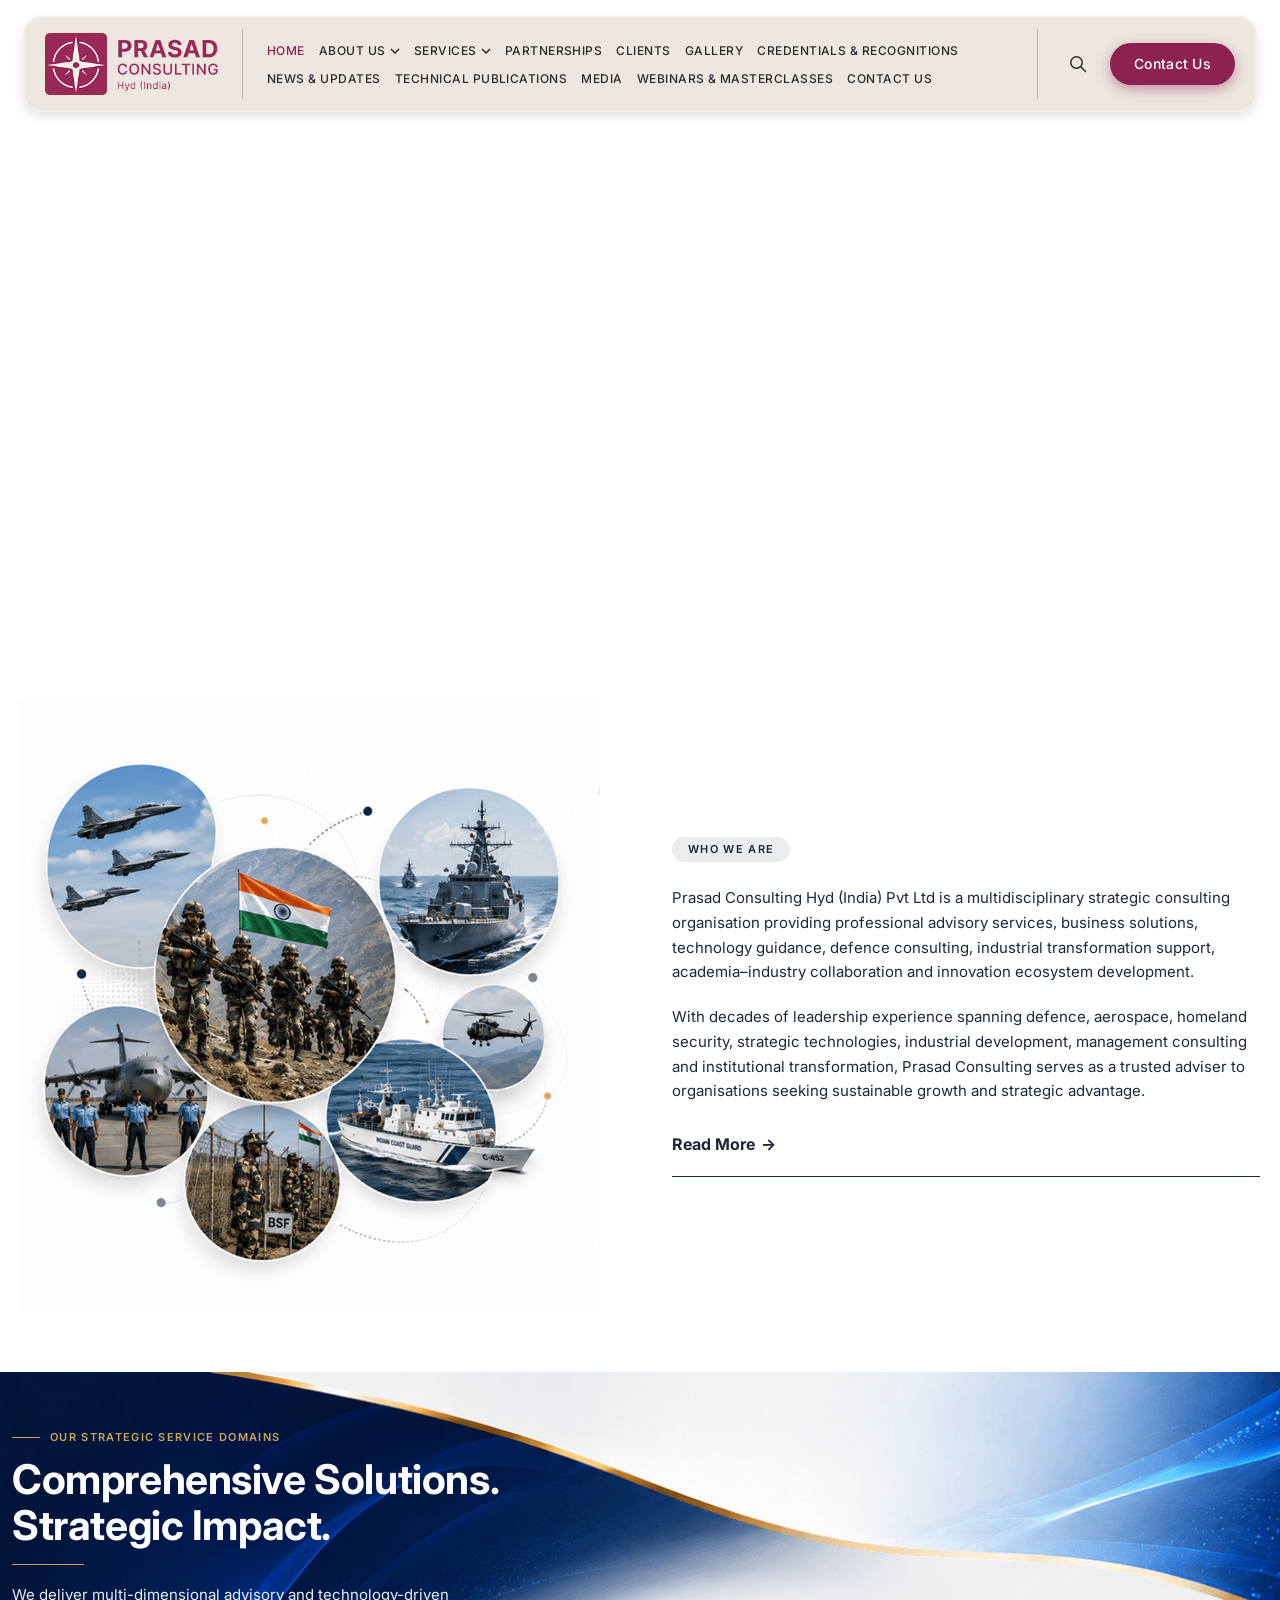
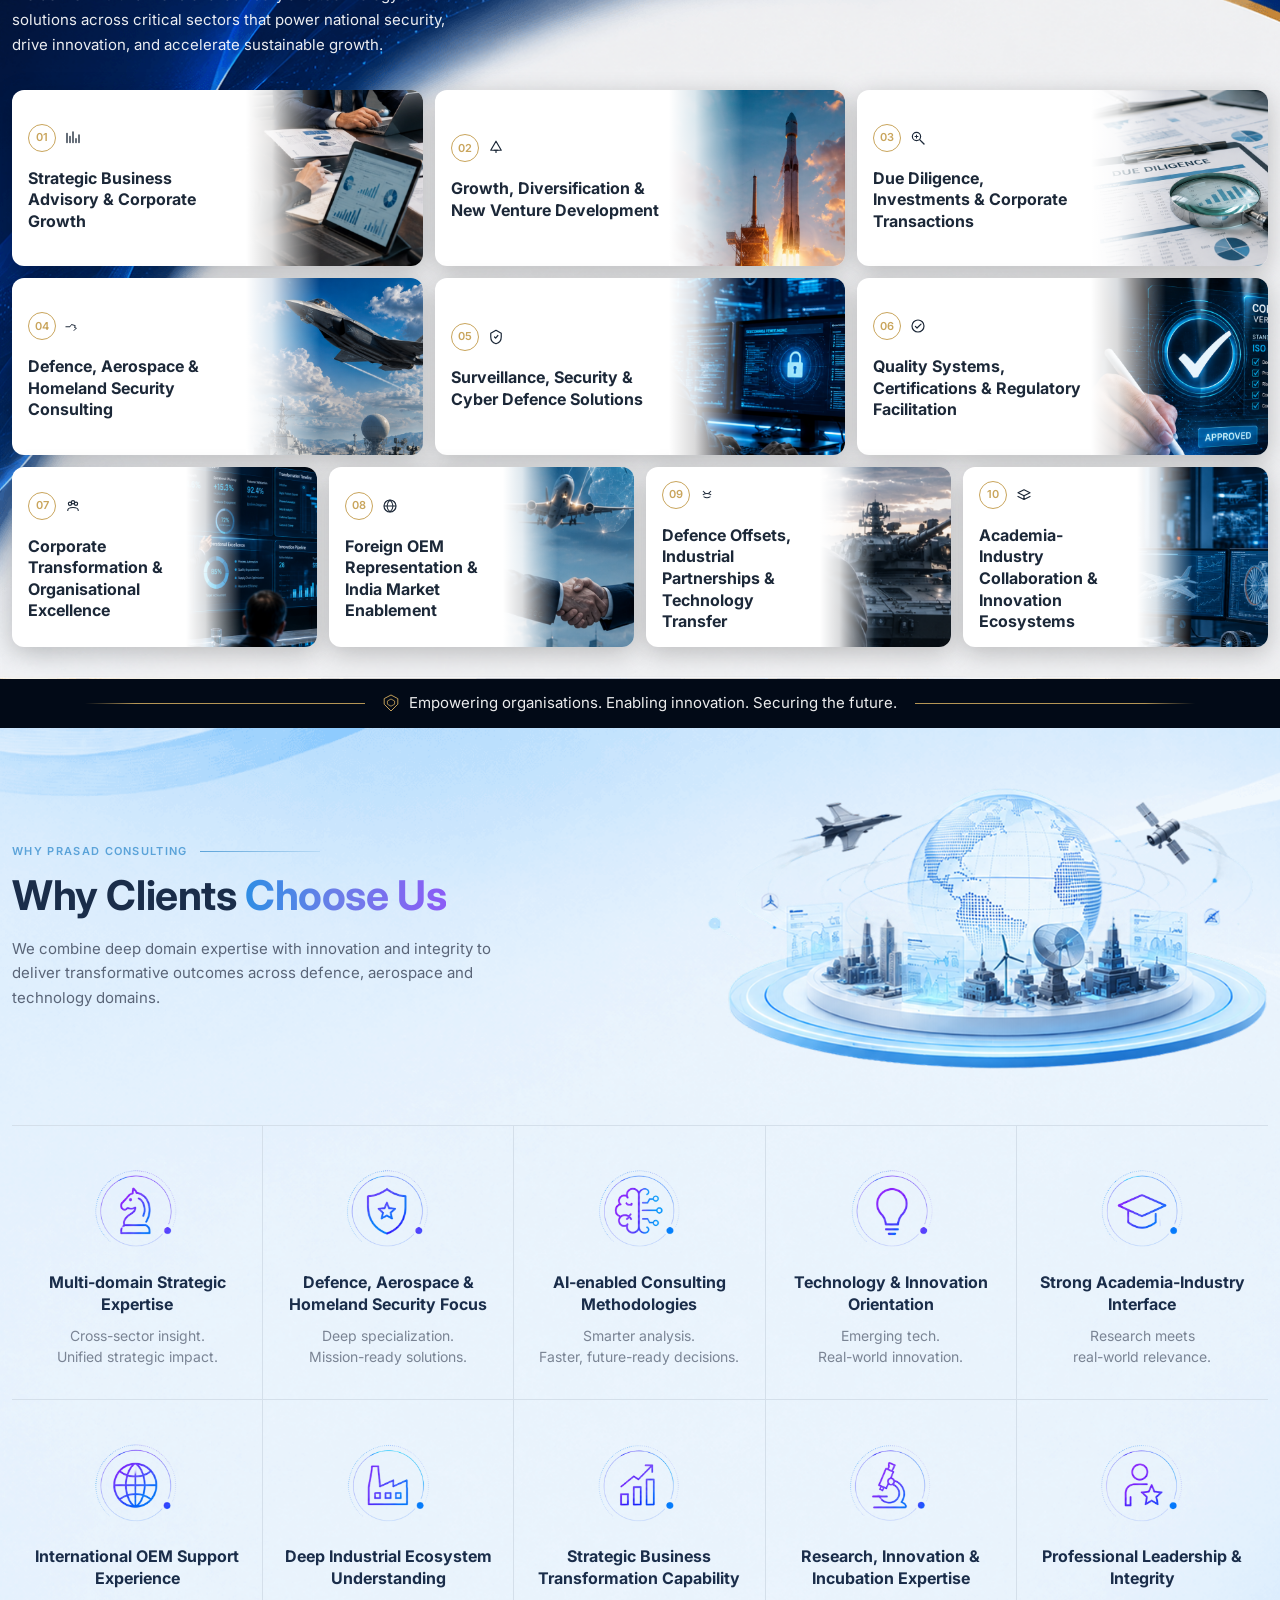
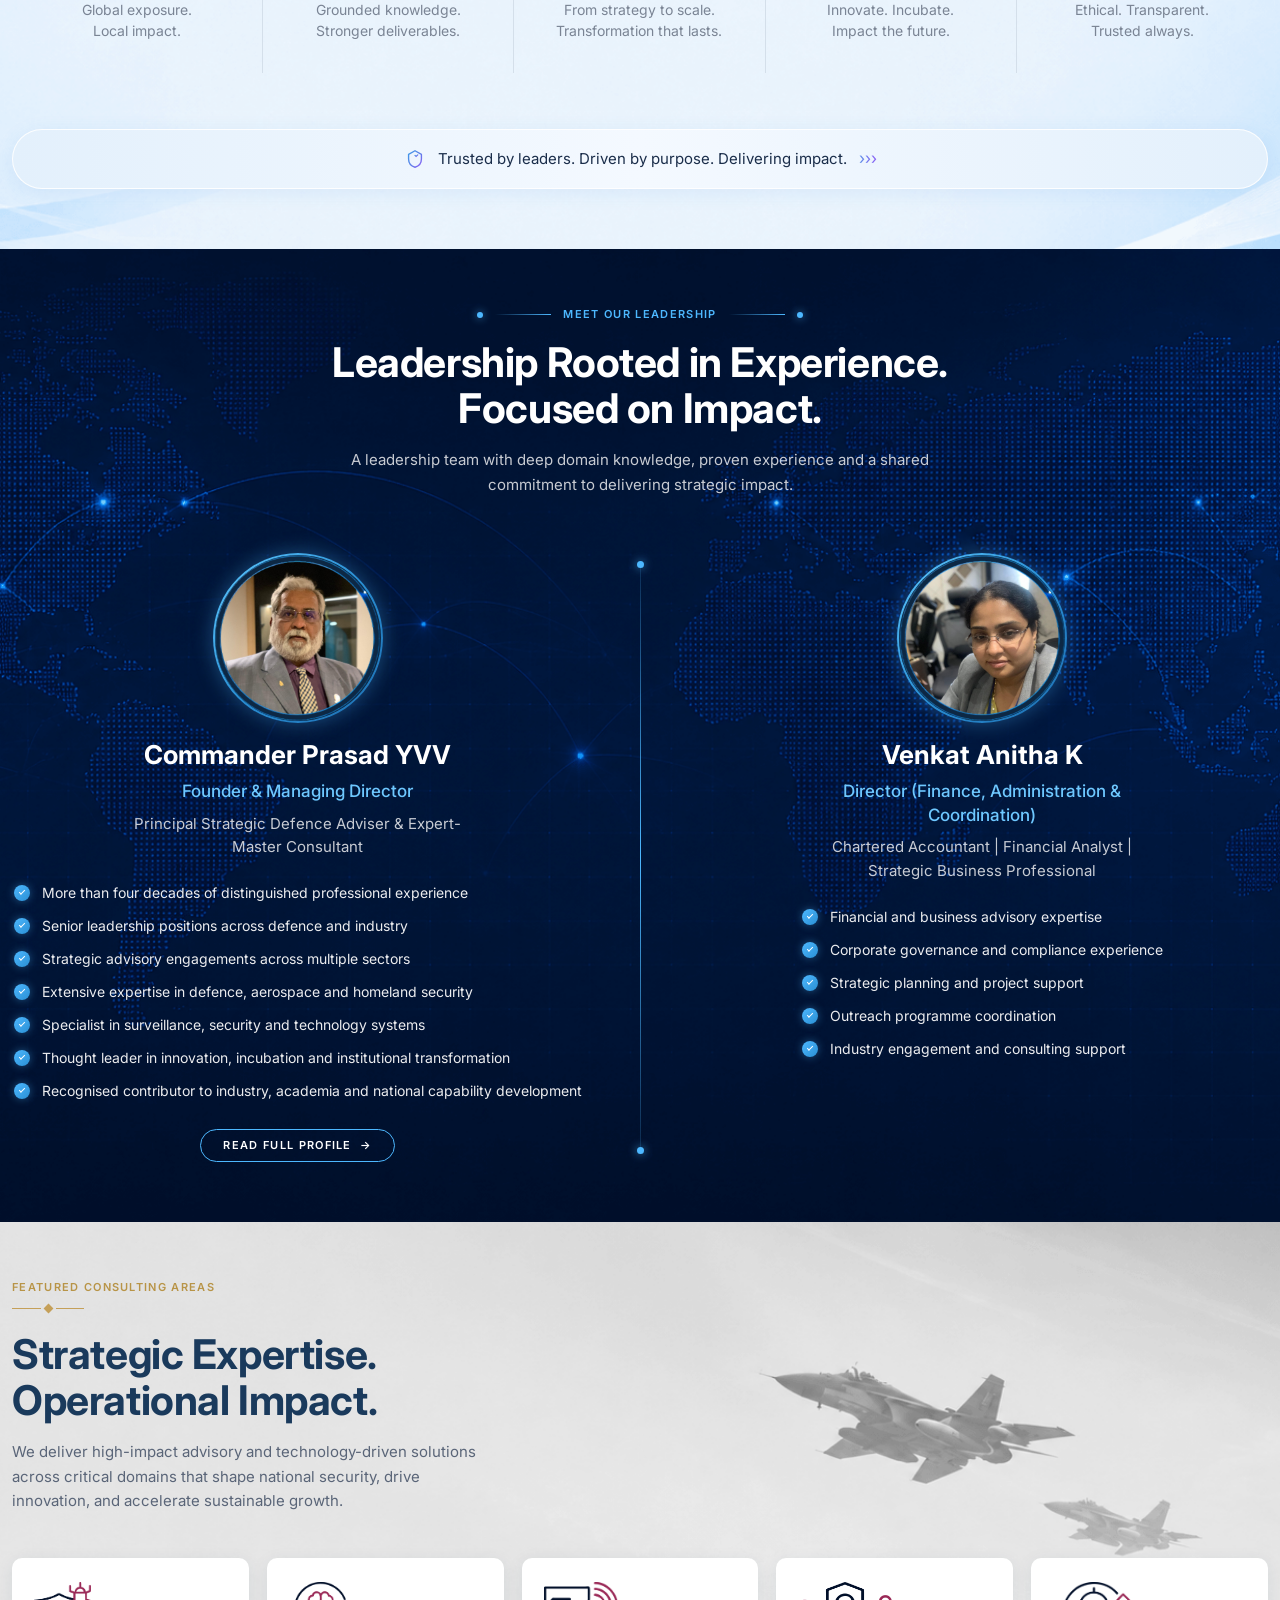
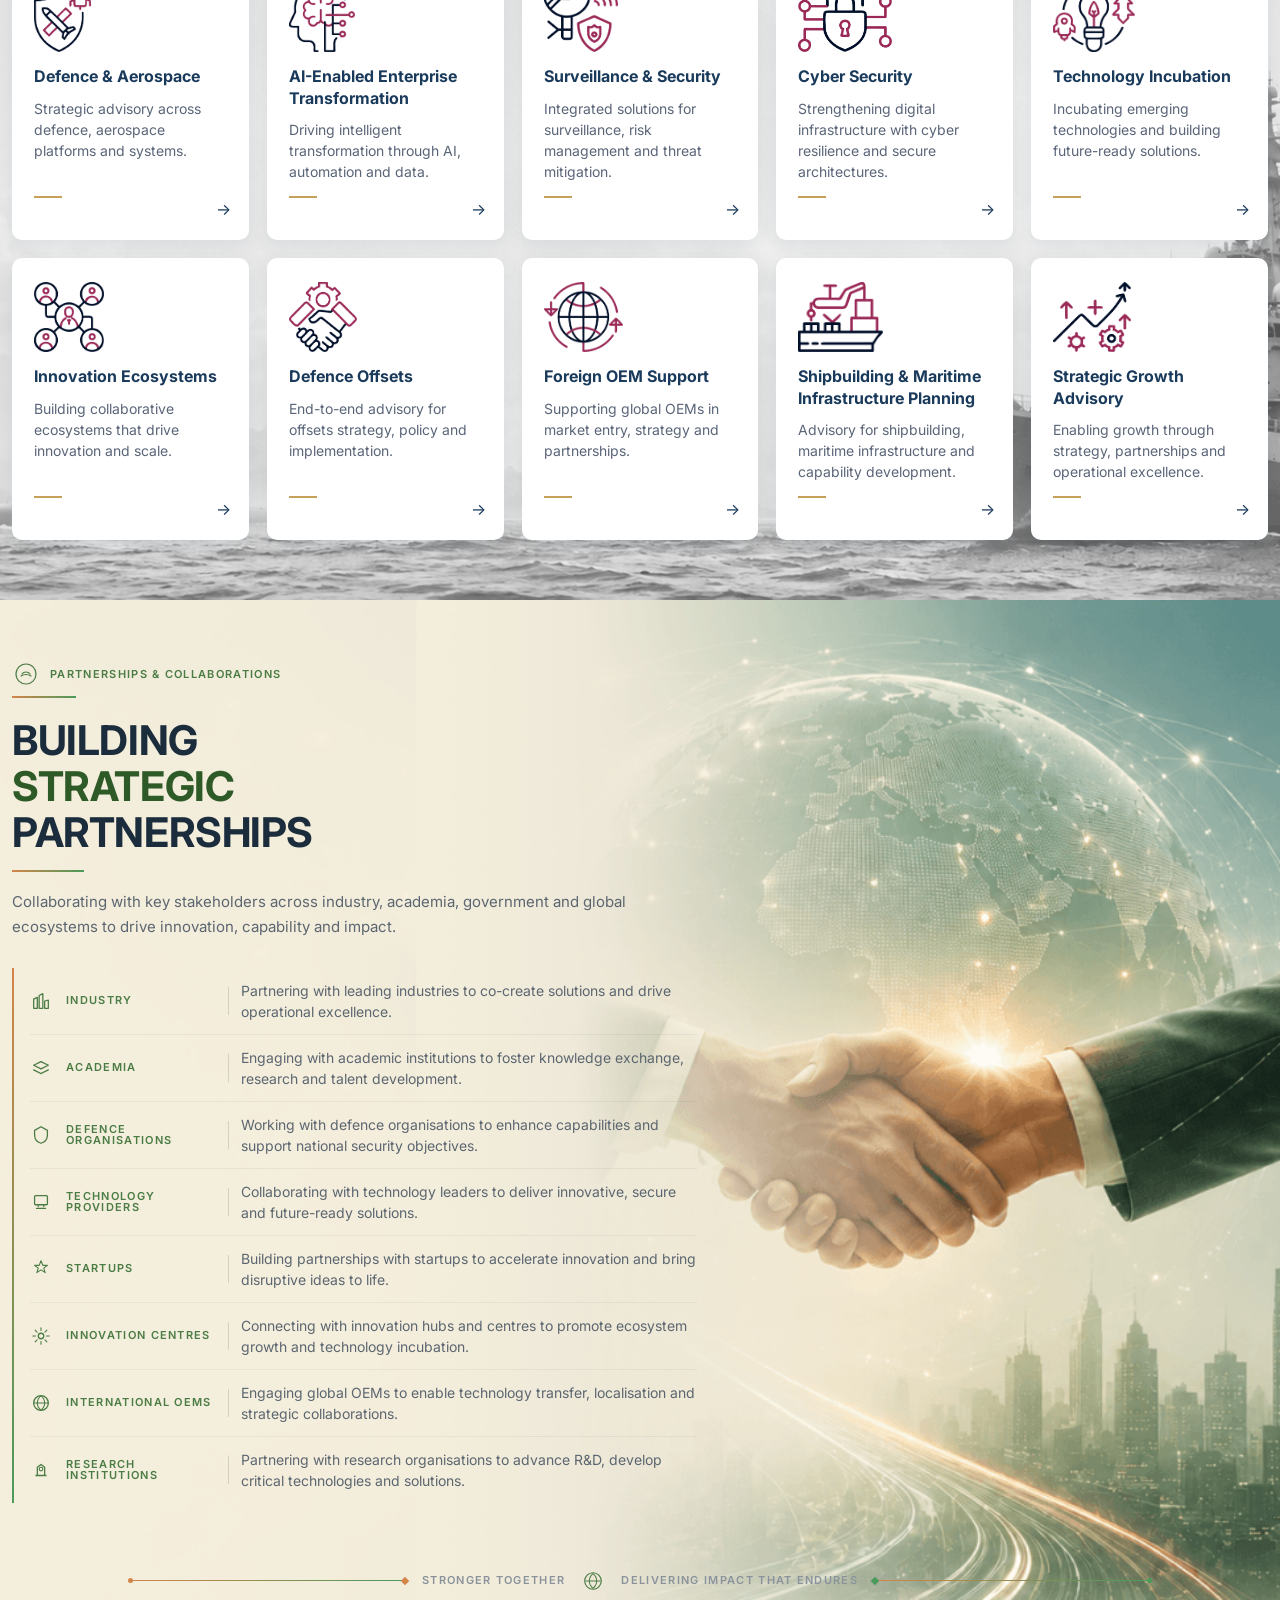
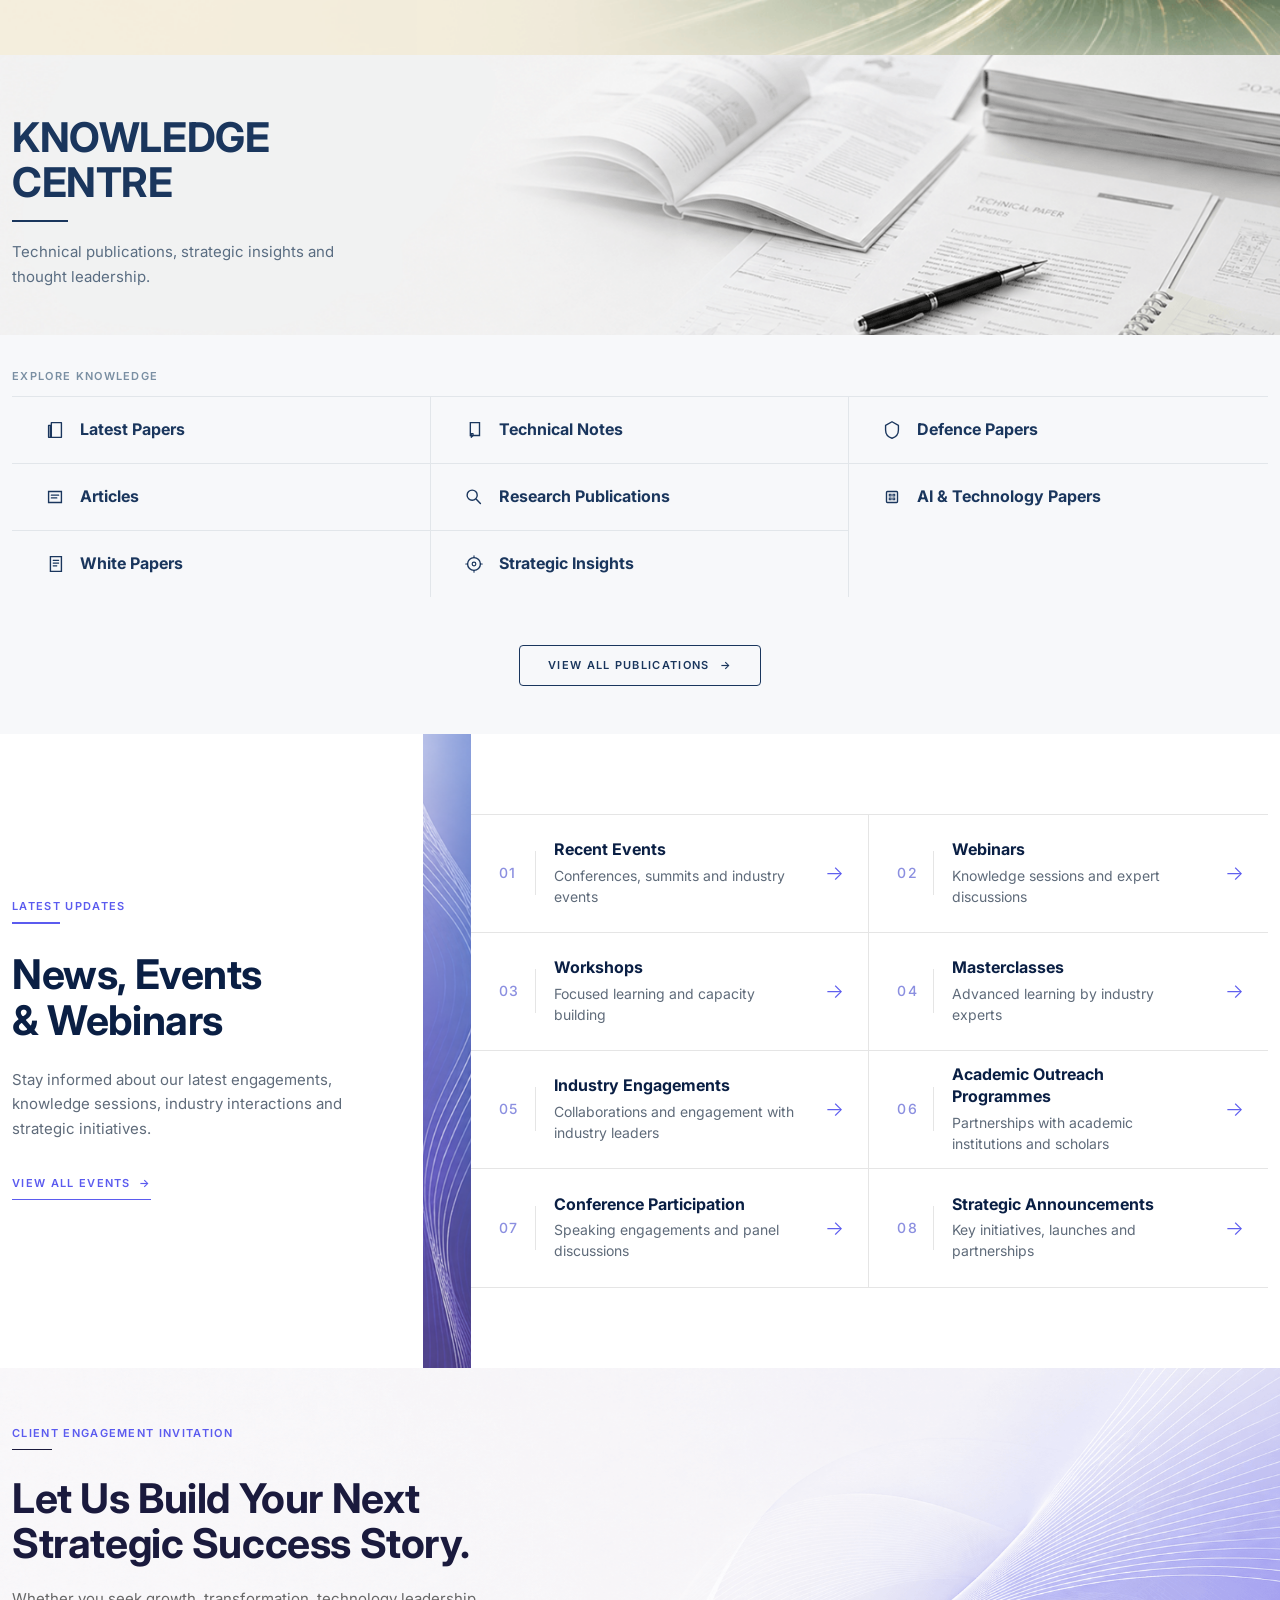
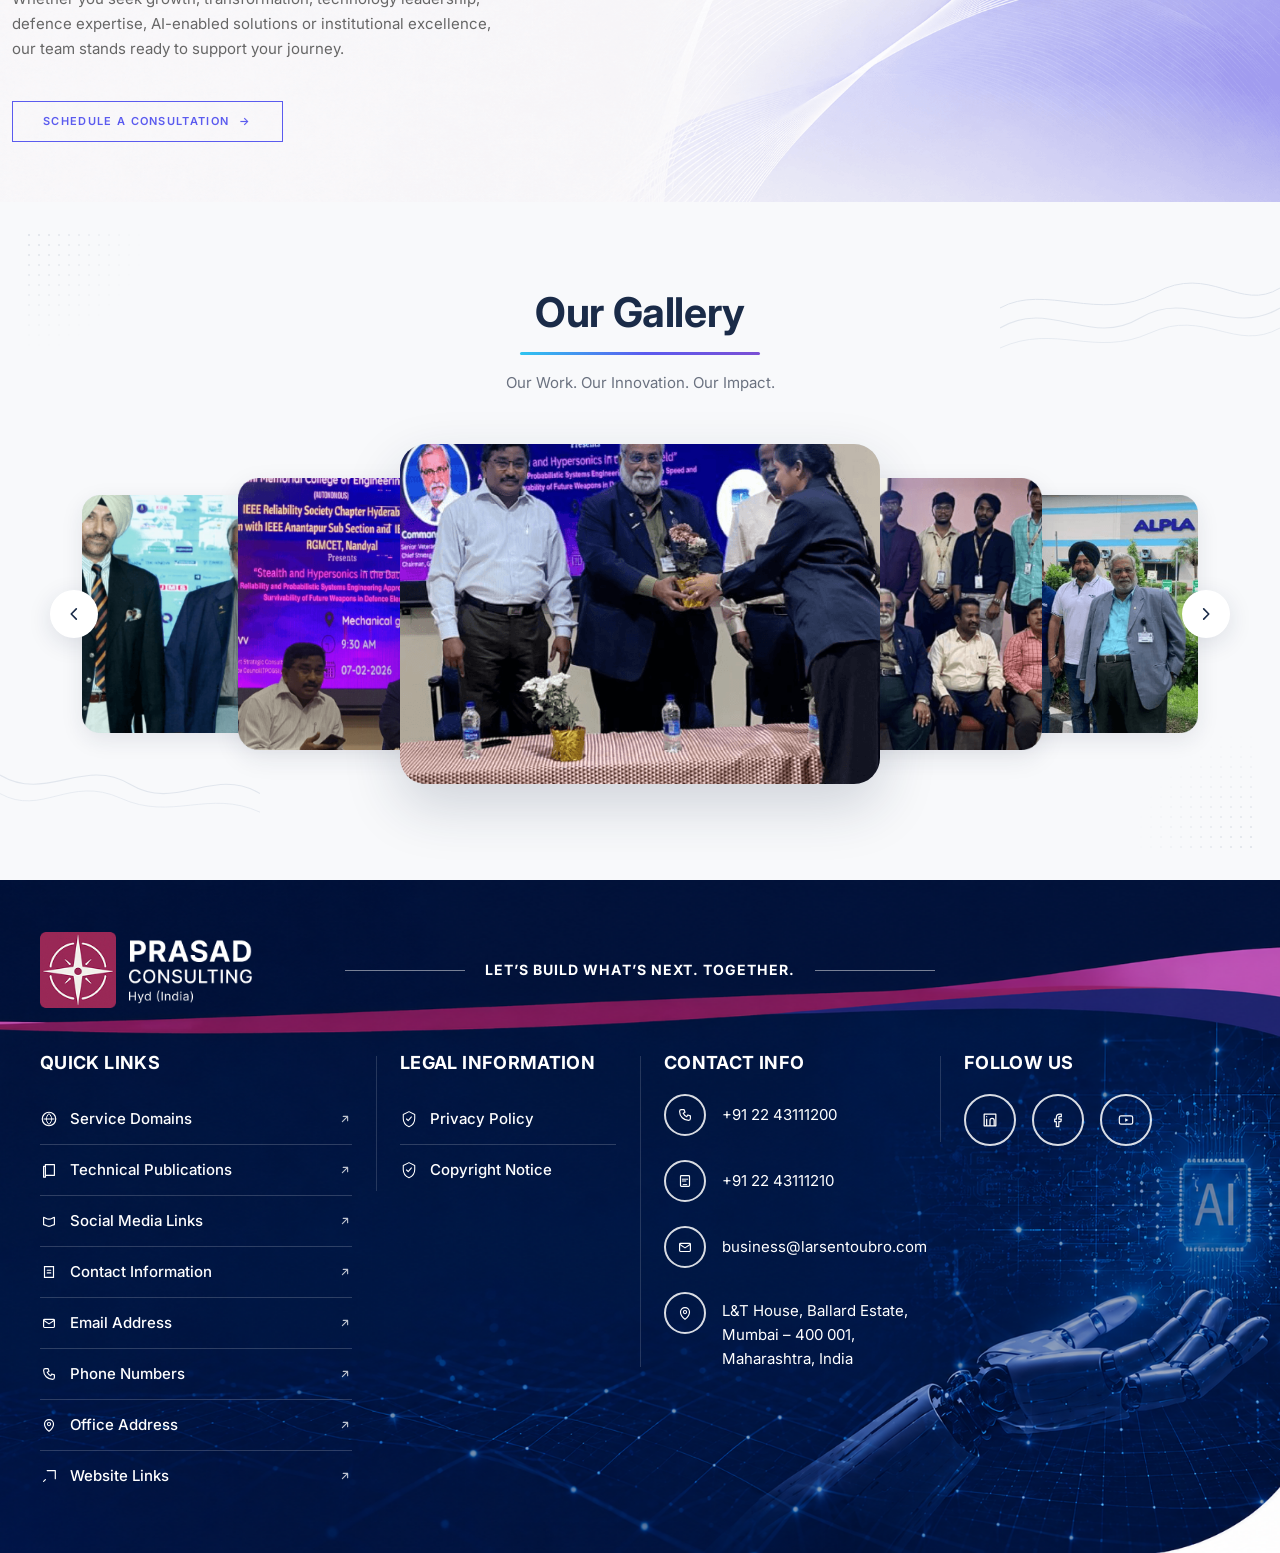
==== commit 4ca93955: "updated services pages" ====
--- a/index.html
+++ b/index.html
@@ -9,7 +9,7 @@
   <link href="https://cdn.jsdelivr.net/npm/bootstrap@5.3.3/dist/css/bootstrap.min.css" rel="stylesheet">
   <link rel="preconnect" href="https://fonts.googleapis.com">
   <link rel="preconnect" href="https://fonts.gstatic.com" crossorigin>
-  <link href="https://fonts.googleapis.com/css2?family=Inter:wght@400;500;600;700&family=Playfair+Display:wght@500;600&display=swap" rel="stylesheet">
+  <link href="https://fonts.googleapis.com/css2?family=Inter:wght@400;500;600;700&display=swap" rel="stylesheet">
   <link rel="stylesheet" href="css/style.css">
   <link rel="stylesheet" href="css/header.css">
   <link rel="stylesheet" href="css/home.css">
--- a/css/style.css
+++ b/css/style.css
@@ -22,7 +22,7 @@
 
   /* Typography — font families */
   --font-family-body: "Inter", system-ui, -apple-system, "Segoe UI", Roboto, sans-serif;
-  --font-family-heading: "Playfair Display", Georgia, "Times New Roman", serif;
+  --font-family-heading: "Inter", system-ui, -apple-system, "Segoe UI", Roboto, sans-serif;
 
   /* Typography — section label / eyebrow */
   --type-label-size: 11px;
--- a/css/header.css
+++ b/css/header.css
@@ -468,6 +468,100 @@
   background: rgba(139, 29, 84, 0.05);
 }
 
+/* --------------------------------------------------------------------------
+   Services mega-menu (hover panel listing all 10 service domains)
+   -------------------------------------------------------------------------- */
+@media (min-width: 1200px) {
+  .header-nav__dropdown--mega {
+    position: relative;
+  }
+
+  .header-nav__mega {
+    width: 460px;
+    max-width: calc(100vw - 40px);
+    min-width: 0;
+    padding: 8px;
+    /* Keep the wide panel from spilling off the right edge of the viewport */
+    left: 50%;
+    transform: translateX(-50%) translateY(8px);
+  }
+
+  .header-nav__dropdown--mega:hover .header-nav__mega,
+  .header-nav__dropdown--mega.is-open .header-nav__mega {
+    transform: translateX(-50%) translateY(0);
+  }
+}
+
+.header-nav__mega-item + .header-nav__mega-item {
+  border-top: 1px solid #f0eae3;
+}
+
+.header-nav__mega-item > a {
+  display: flex;
+  align-items: center;
+  gap: 12px;
+  padding: 9px 12px;
+  border-radius: 8px;
+  text-transform: none;
+  letter-spacing: 0;
+  font-size: 13.5px;
+}
+
+.header-nav__mega-icon {
+  display: inline-flex;
+  align-items: center;
+  justify-content: center;
+  flex-shrink: 0;
+  width: 34px;
+  height: 34px;
+  border-radius: 8px;
+  background: rgba(139, 34, 82, 0.07);
+  color: var(--maroon);
+  transition: background var(--transition), color var(--transition);
+}
+
+.header-nav__mega-icon svg {
+  width: 19px;
+  height: 19px;
+}
+
+.header-nav__mega-label {
+  color: var(--text-dark);
+  font-weight: 500;
+  line-height: 1.3;
+  transition: color var(--transition);
+}
+
+.header-nav__mega-item > a:hover {
+  background: rgba(139, 34, 82, 0.05);
+}
+
+.header-nav__mega-item > a:hover .header-nav__mega-icon {
+  background: var(--maroon);
+  color: #fff;
+}
+
+.header-nav__mega-item > a:hover .header-nav__mega-label {
+  color: var(--maroon);
+}
+
+@media (max-width: 1199.98px) {
+  /* On mobile the mega-menu collapses into the stacked accordion like other submenus */
+  .header-nav__mega {
+    padding-left: 8px;
+  }
+
+  .header-nav__mega-icon {
+    width: 28px;
+    height: 28px;
+  }
+
+  .header-nav__mega-icon svg {
+    width: 16px;
+    height: 16px;
+  }
+}
+
 .header-actions {
   display: flex;
   align-items: center;
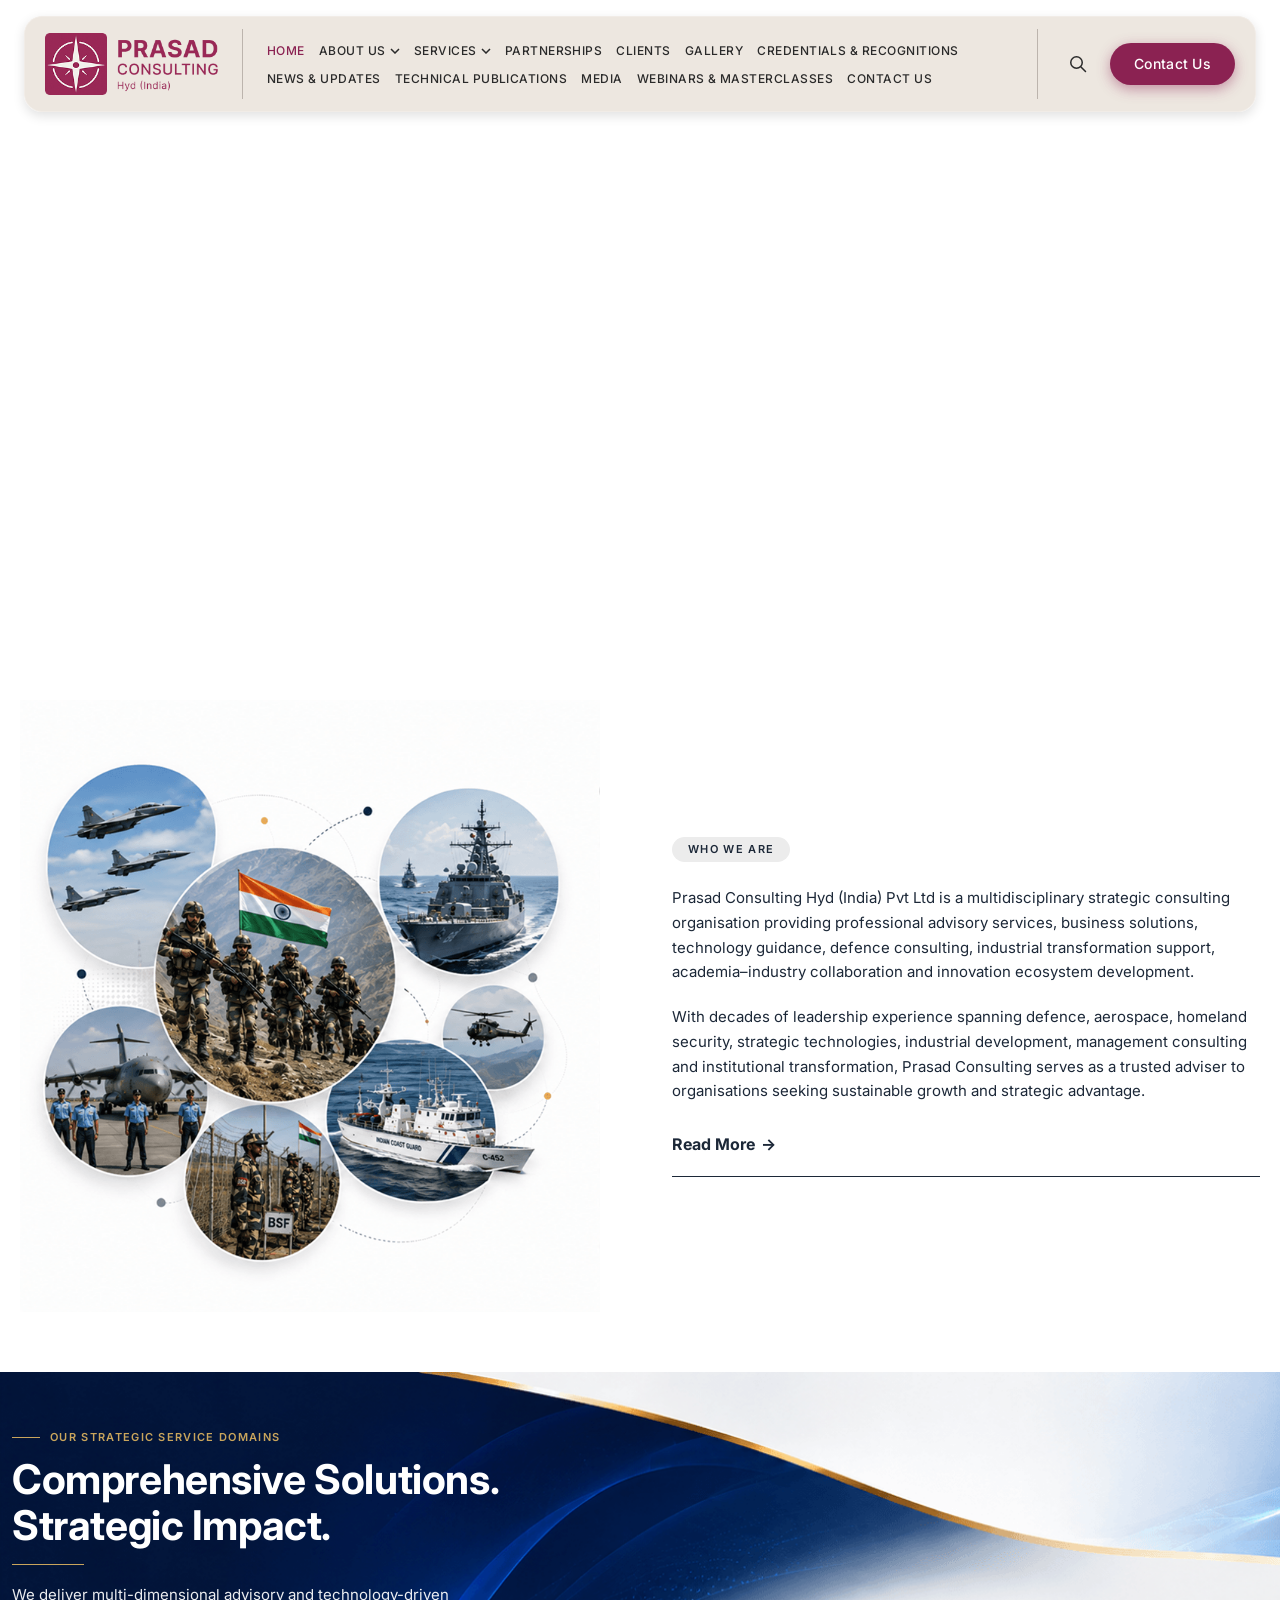
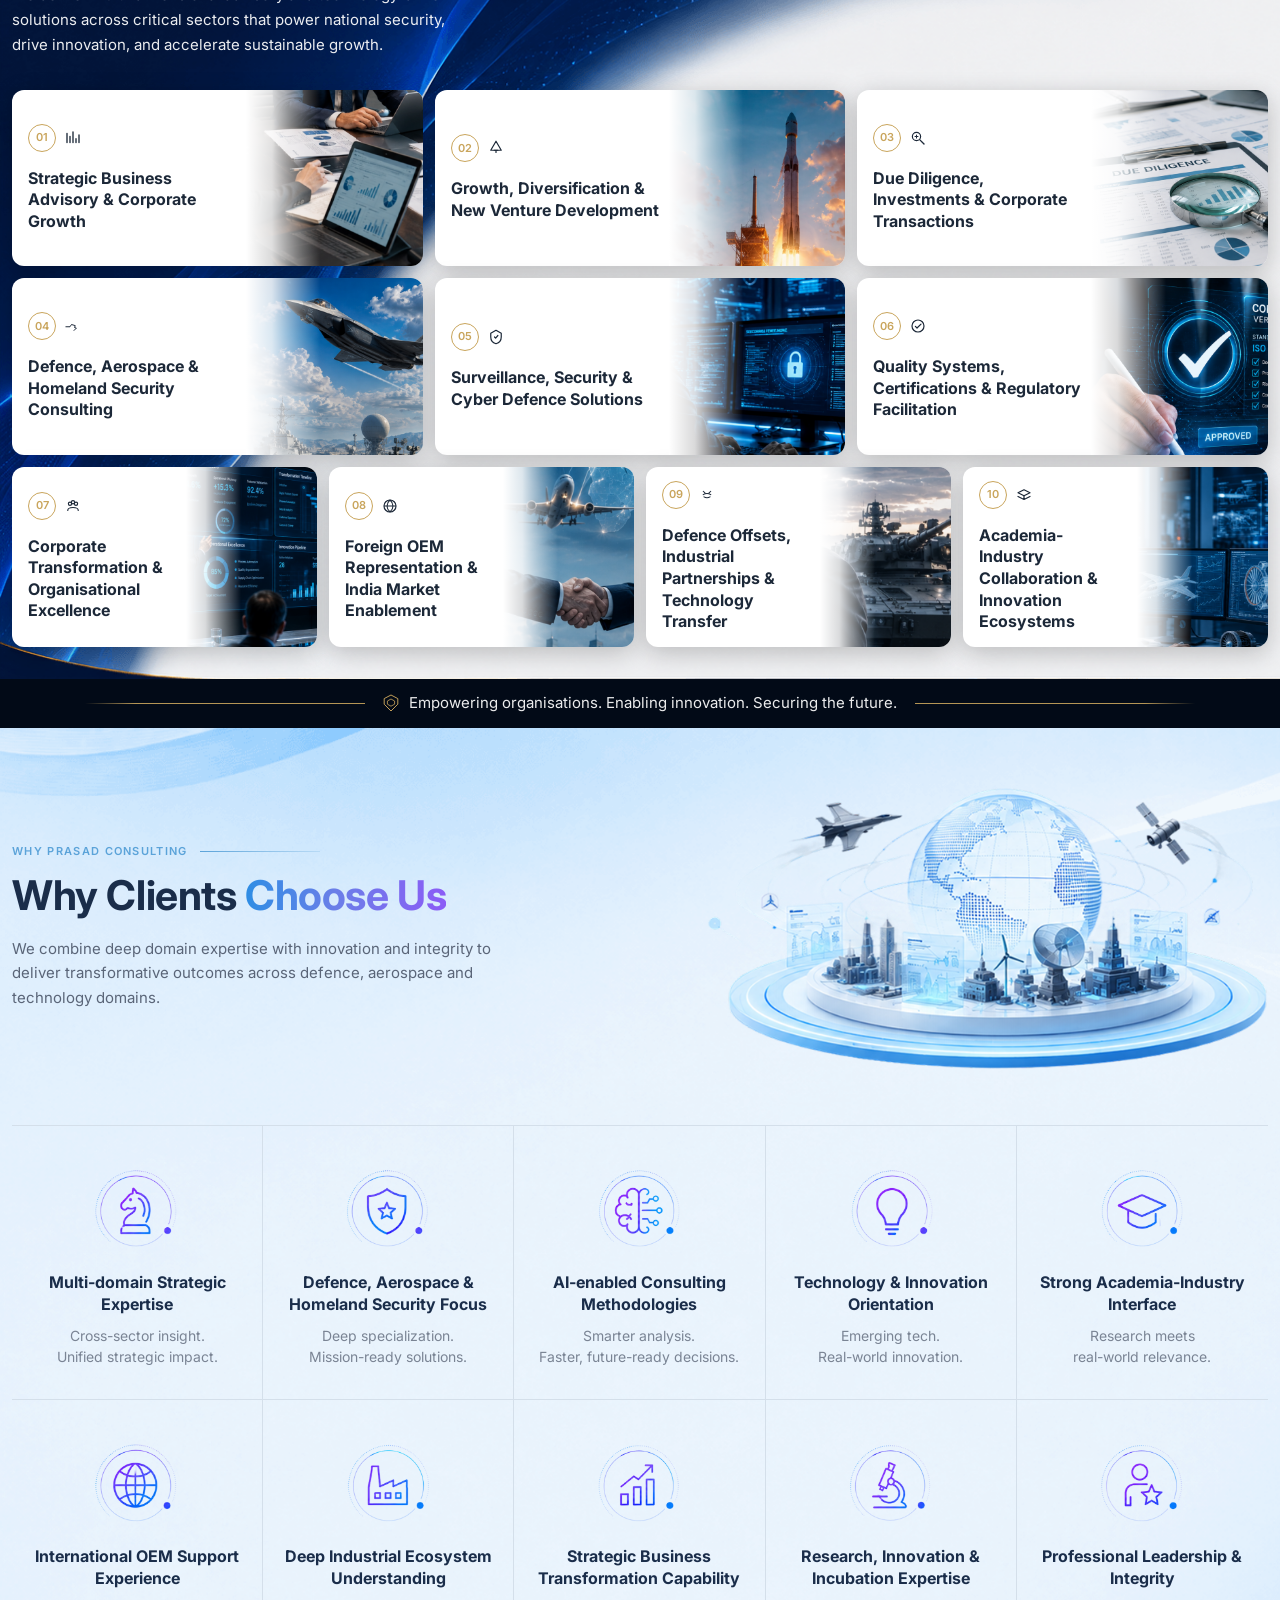
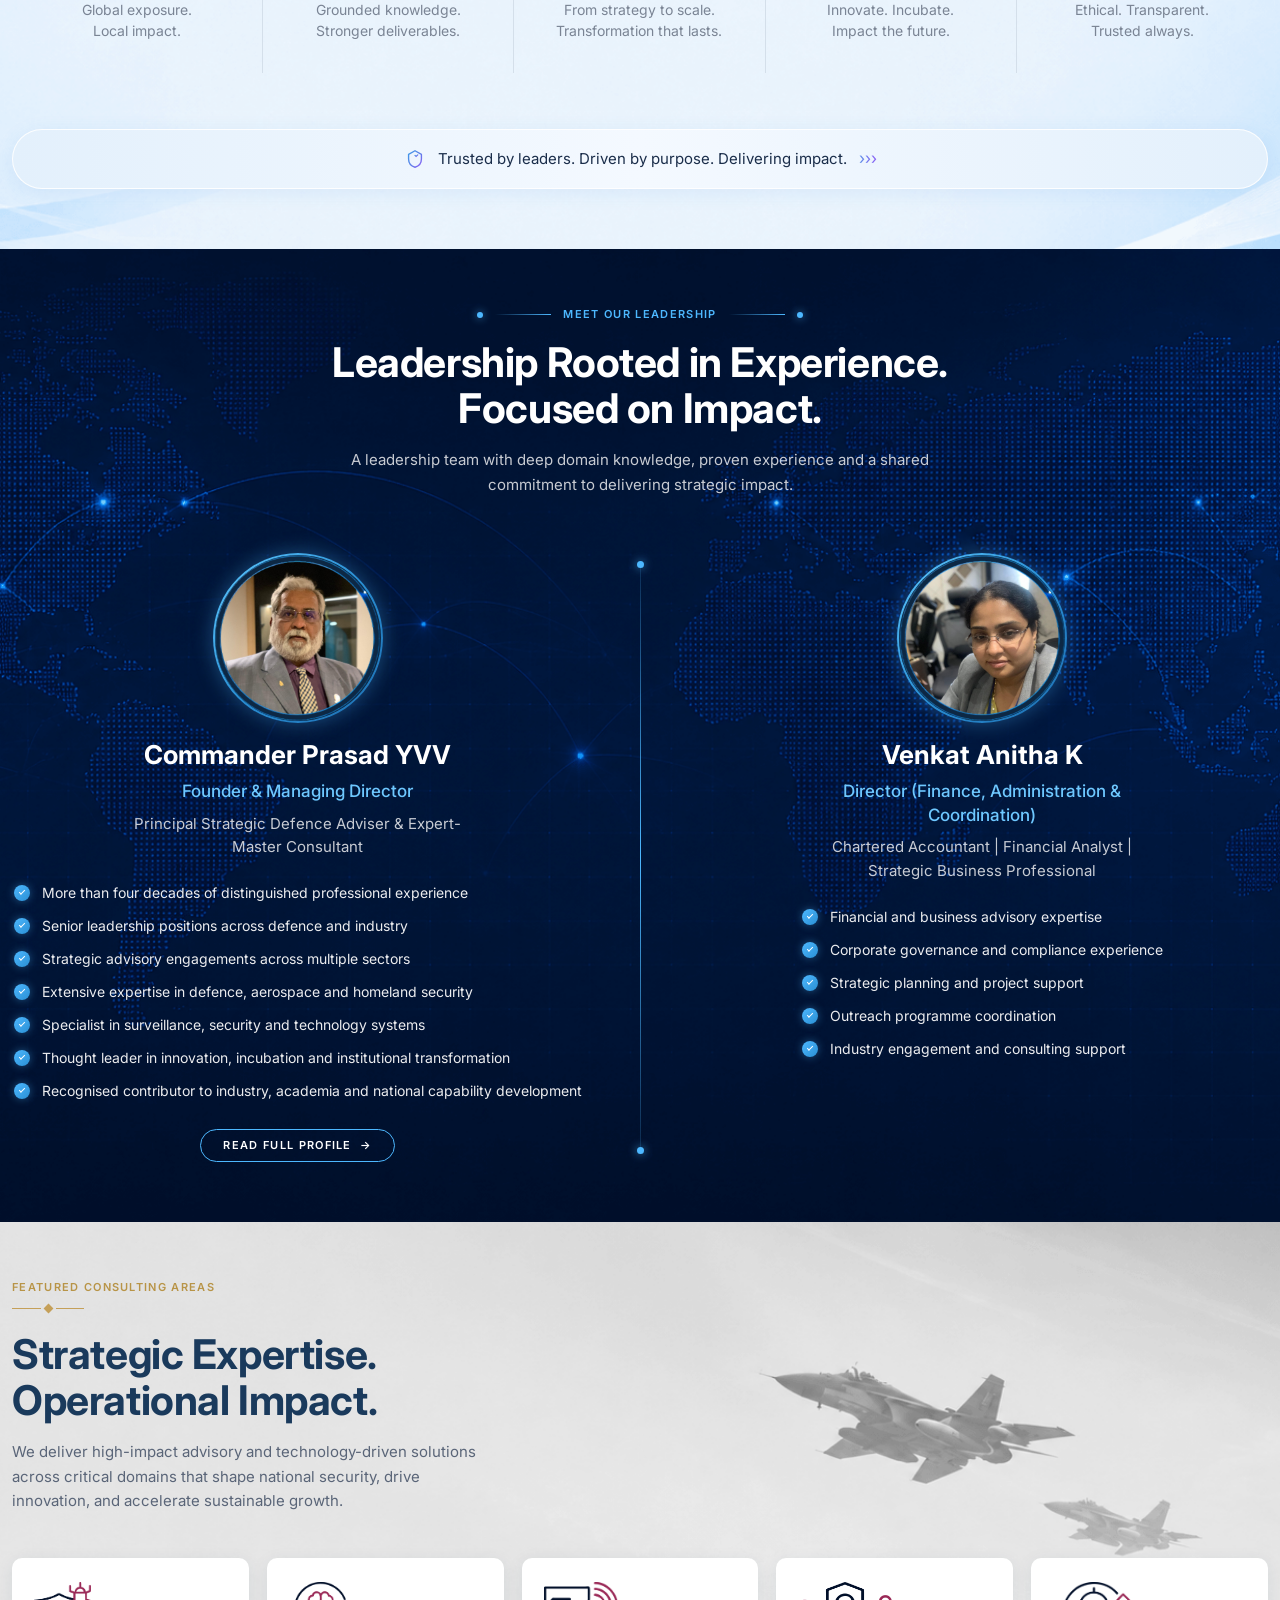
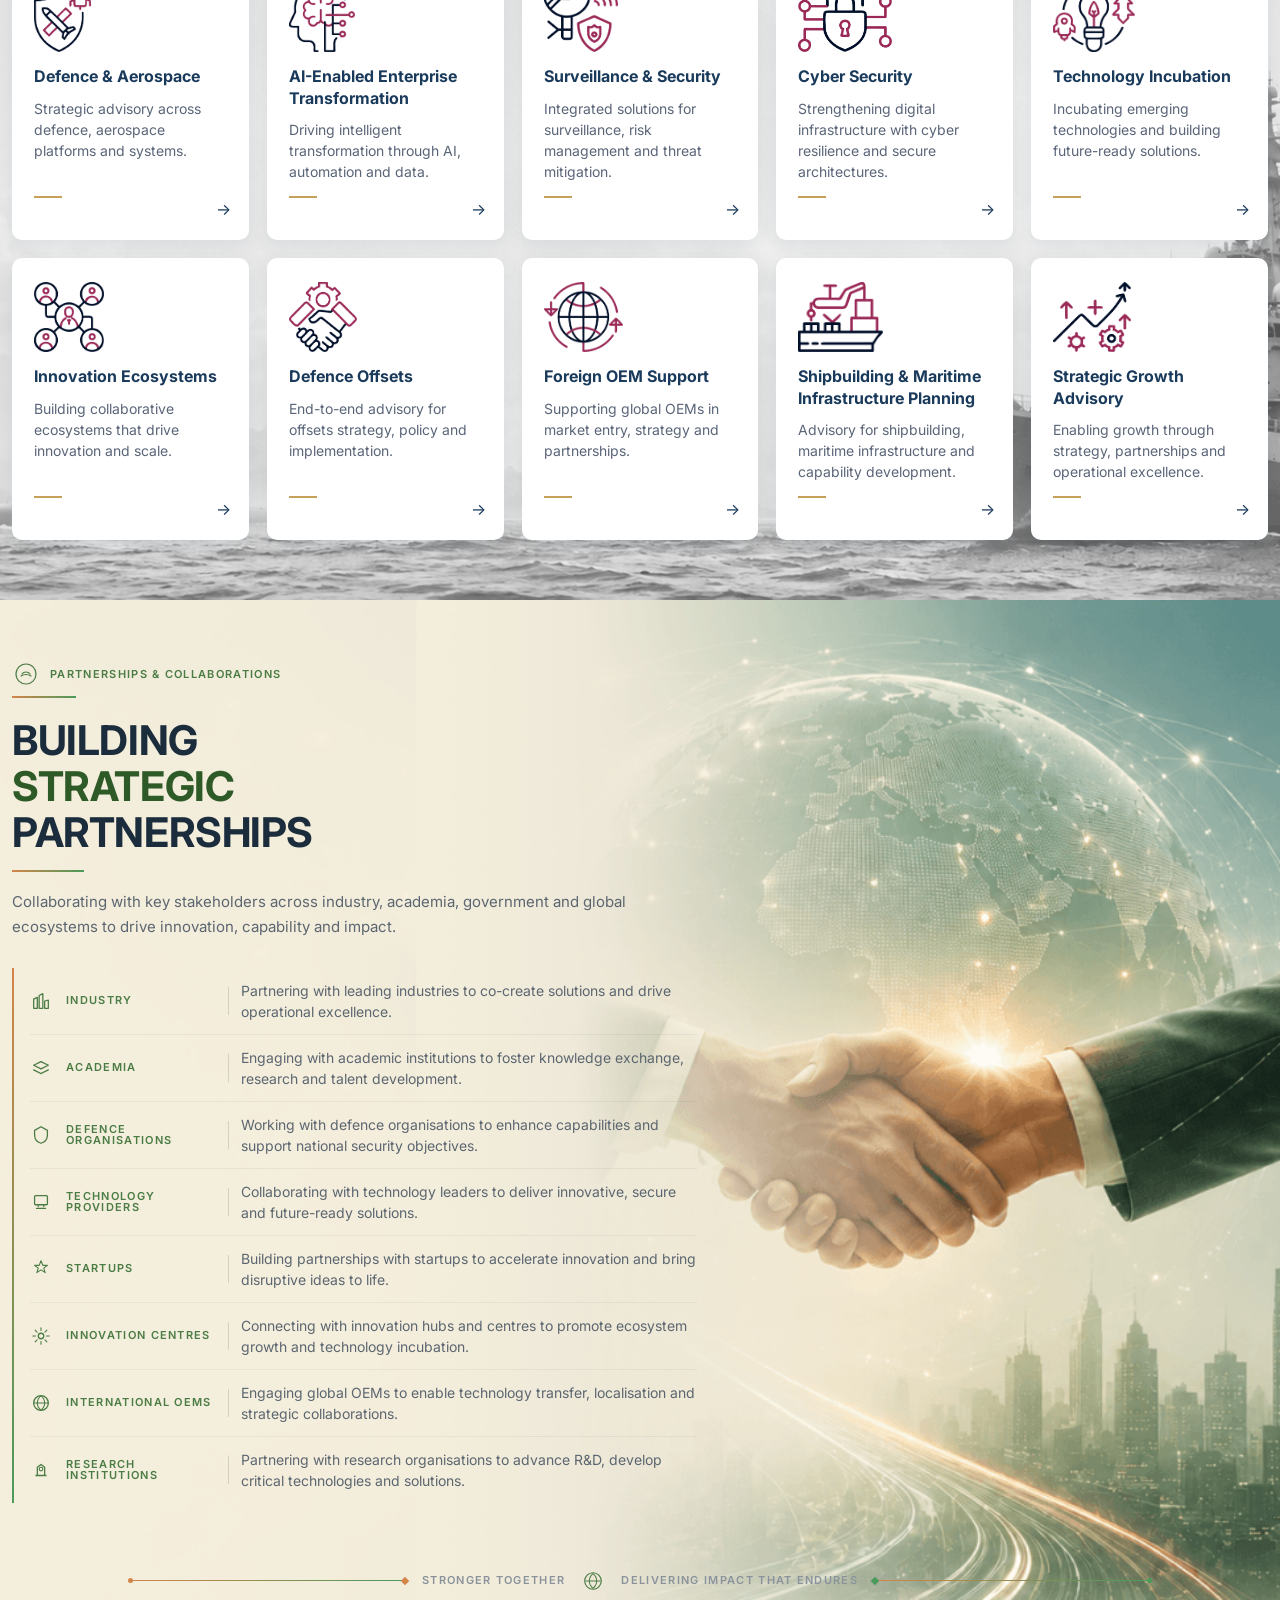
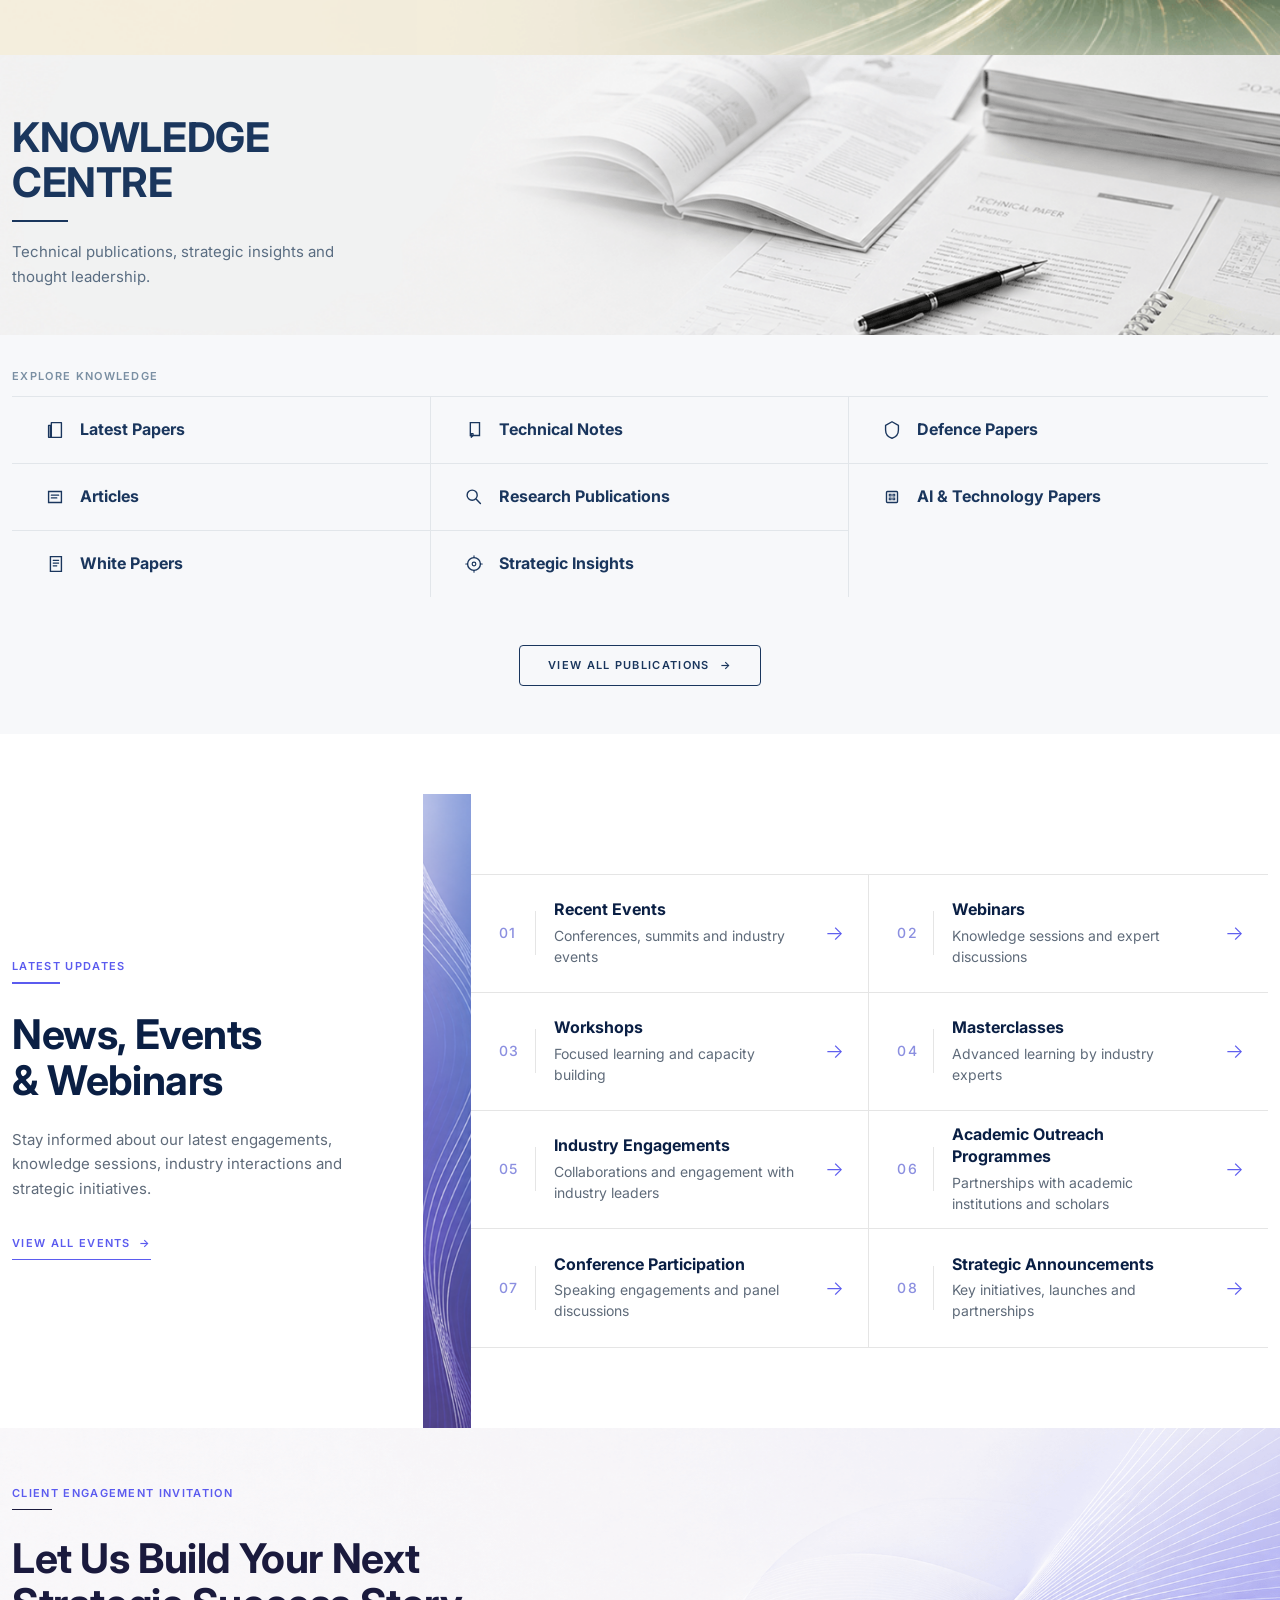
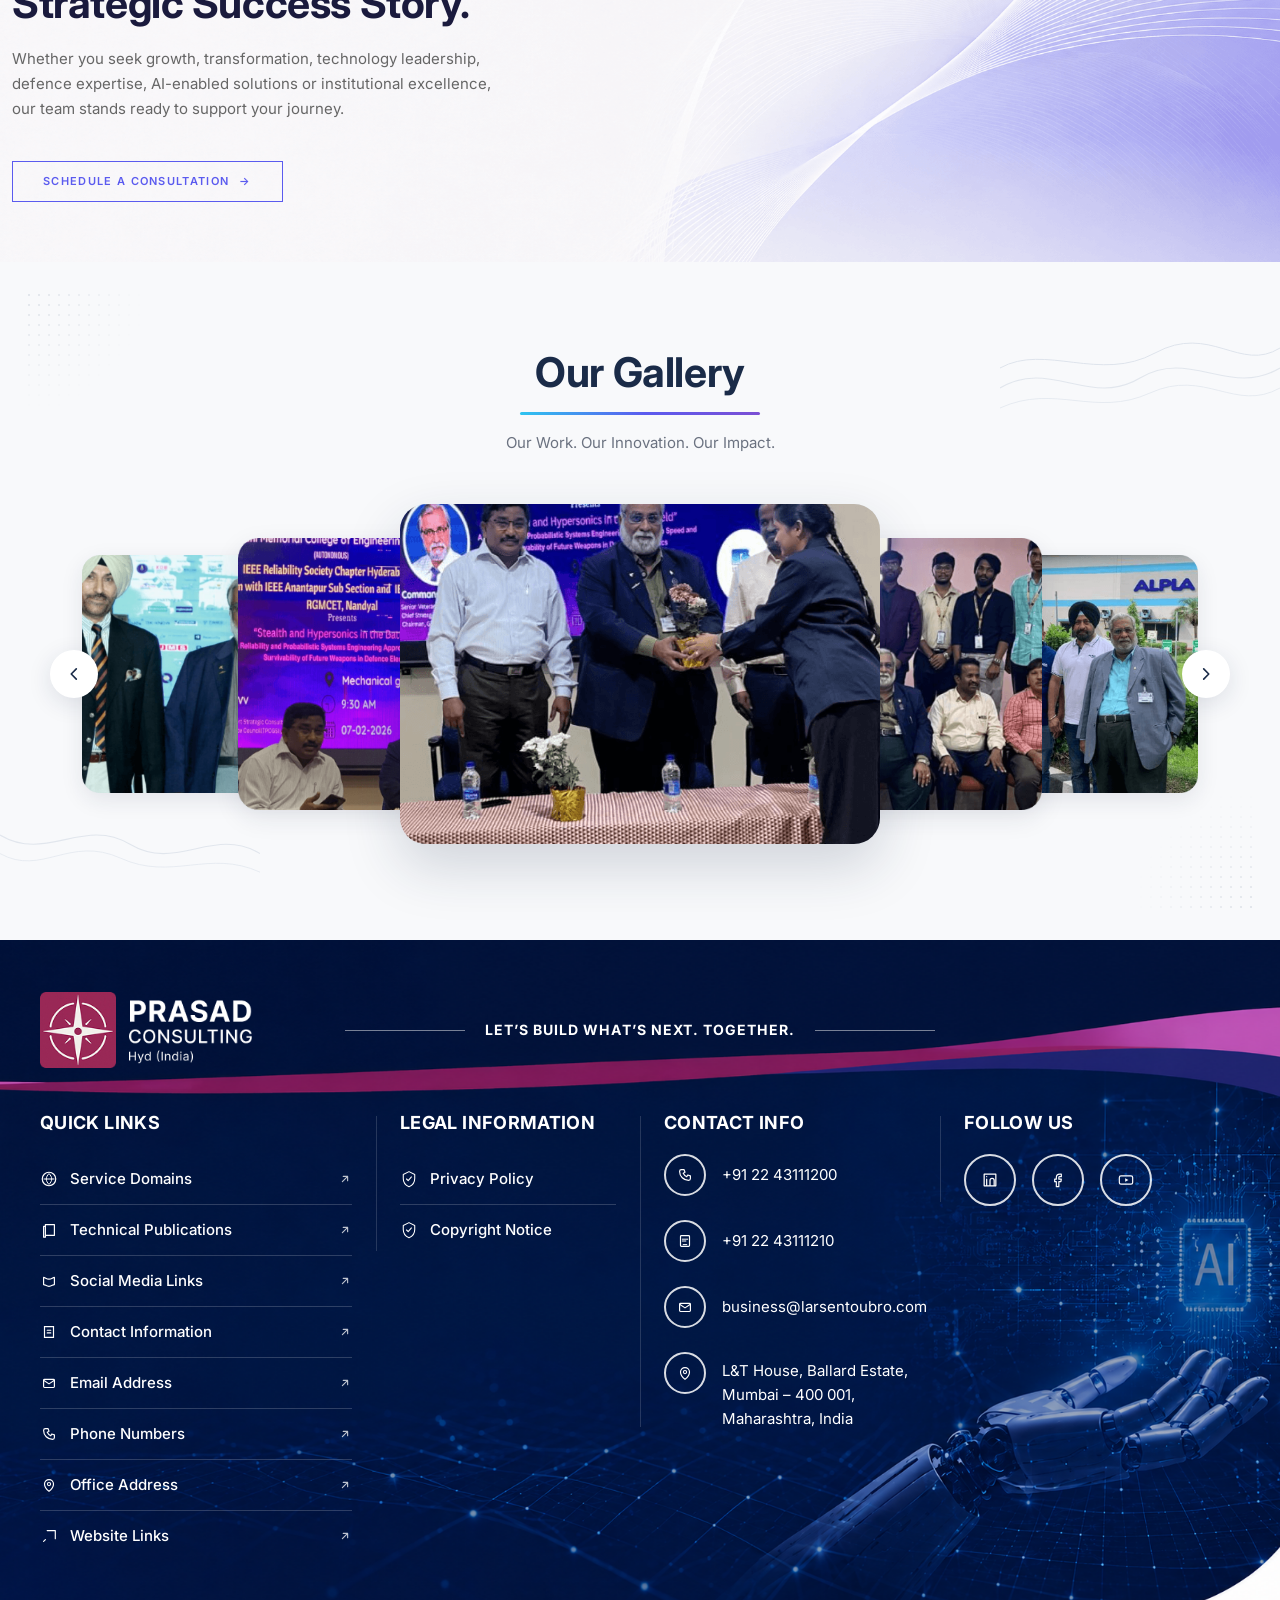
==== commit 10d4a05b: "Mobile responsive fixes" ====
--- a/index.html
+++ b/index.html
@@ -5,6 +5,7 @@
   <meta name="viewport" content="width=device-width, initial-scale=1.0">
   <meta name="description" content="Prasad Consulting — Crafting Strategies, Cultivating Excellence">
   <title>Prasad Consulting | Hyd (India)</title>
+  <link rel="icon" href="assets/fevicon.png" type="image/png">
 
   <link href="https://cdn.jsdelivr.net/npm/bootstrap@5.3.3/dist/css/bootstrap.min.css" rel="stylesheet">
   <link rel="preconnect" href="https://fonts.googleapis.com">
@@ -23,7 +24,7 @@
 
     <section id="hero" class="hero-section">
       <video
-        class="hero-banner"
+        class="hero-banner hero-banner--desktop"
         autoplay
         muted
         loop
@@ -33,6 +34,18 @@
         aria-label="Prasad Consulting — Crafting Strategies, Cultivating Excellence"
       >
         <source src="assets/images/hero-video.mp4" type="video/mp4">
+      </video>
+      <video
+        class="hero-banner hero-banner--mobile"
+        autoplay
+        muted
+        loop
+        playsinline
+        width="1080"
+        height="1920"
+        aria-hidden="true"
+      >
+        <source src="assets/images/hero-video-mobile.mp4" type="video/mp4">
       </video>
     </section>
 
--- a/css/header.css
+++ b/css/header.css
@@ -126,7 +126,7 @@
   gap: 12px;
   padding: 10px 16px;
   position: relative;
-  flex-wrap: wrap;
+  flex-wrap: nowrap;
 }
 
 @media (min-width: 992px) {
@@ -151,7 +151,9 @@
 .header-logo {
   display: flex;
   align-items: center;
-  flex-shrink: 0;
+  flex: 1;
+  min-width: 0;
+  flex-shrink: 1;
   text-decoration: none;
 }
 
@@ -159,6 +161,8 @@
   .header-logo {
     grid-area: logo;
     padding-right: 4px;
+    flex: none;
+    min-width: auto;
   }
 }
 
@@ -189,7 +193,6 @@
   width: 36px;
   height: 36px;
   padding: 6px;
-  margin-left: auto;
   background: none;
   border: none;
   cursor: pointer;
@@ -324,6 +327,7 @@
     order: 10;
     padding: 16px 0 0;
     border: none;
+    border-radius: 14px;
   }
 
   .header-nav.is-open .header-nav__inner {
@@ -336,8 +340,24 @@
     gap: 0;
   }
 
-  .header-actions {
-    order: 2;
+  .header-nav__contact-link {
+    display: none;
+  }
+
+  .header-nav__cta {
+    display: block;
+    padding: 16px 16px 8px;
+  }
+
+  .header-nav__cta .header-cta {
+    display: flex;
+    width: 100%;
+    max-width: none;
+    box-sizing: border-box;
+  }
+
+  .header-actions .header-cta--desktop {
+    display: none;
   }
 }
 
@@ -565,9 +585,15 @@
 .header-actions {
   display: flex;
   align-items: center;
-  gap: 14px;
+  gap: 8px;
   flex-shrink: 0;
   margin-left: auto;
+}
+
+@media (min-width: 1200px) {
+  .header-nav__cta {
+    display: none;
+  }
 }
 
 @media (min-width: 1200px) {
@@ -627,13 +653,6 @@
   box-shadow: 0 4px 14px rgba(139, 34, 82, 0.45), 0 0 0 2px rgba(255, 255, 255, 0.5);
 }
 
-@media (max-width: 767.98px) {
-  .header-cta {
-    padding: 8px 18px;
-    font-size: 13px;
-  }
-}
-
 body.nav-open {
   overflow: hidden;
 }
--- a/css/home.css
+++ b/css/home.css
@@ -20,6 +20,20 @@
   height: auto;
   object-fit: cover;
   object-position: center top;
+}
+
+.hero-banner--mobile {
+  display: none;
+}
+
+@media (max-width: 991.98px) {
+  .hero-banner--desktop {
+    display: none;
+  }
+
+  .hero-banner--mobile {
+    display: block;
+  }
 }
 
 /* --------------------------------------------------------------------------
@@ -153,7 +167,7 @@
   background-color: var(--sd-bg);
   background-image: url("../assets/images/home/services-bg.png");
   background-repeat: no-repeat;
-  background-position: center top;
+  /* background-position: center top; */
   background-size: cover;
   overflow: hidden;
 }
@@ -1716,8 +1730,8 @@
 
 .news-events__container {
   max-width: 1440px;
-  /* padding-top: 80px;
-  padding-bottom: 80px; */
+  padding-top: 60px;
+  /* padding-bottom: 80px; */
 }
 
 .news-events__layout {
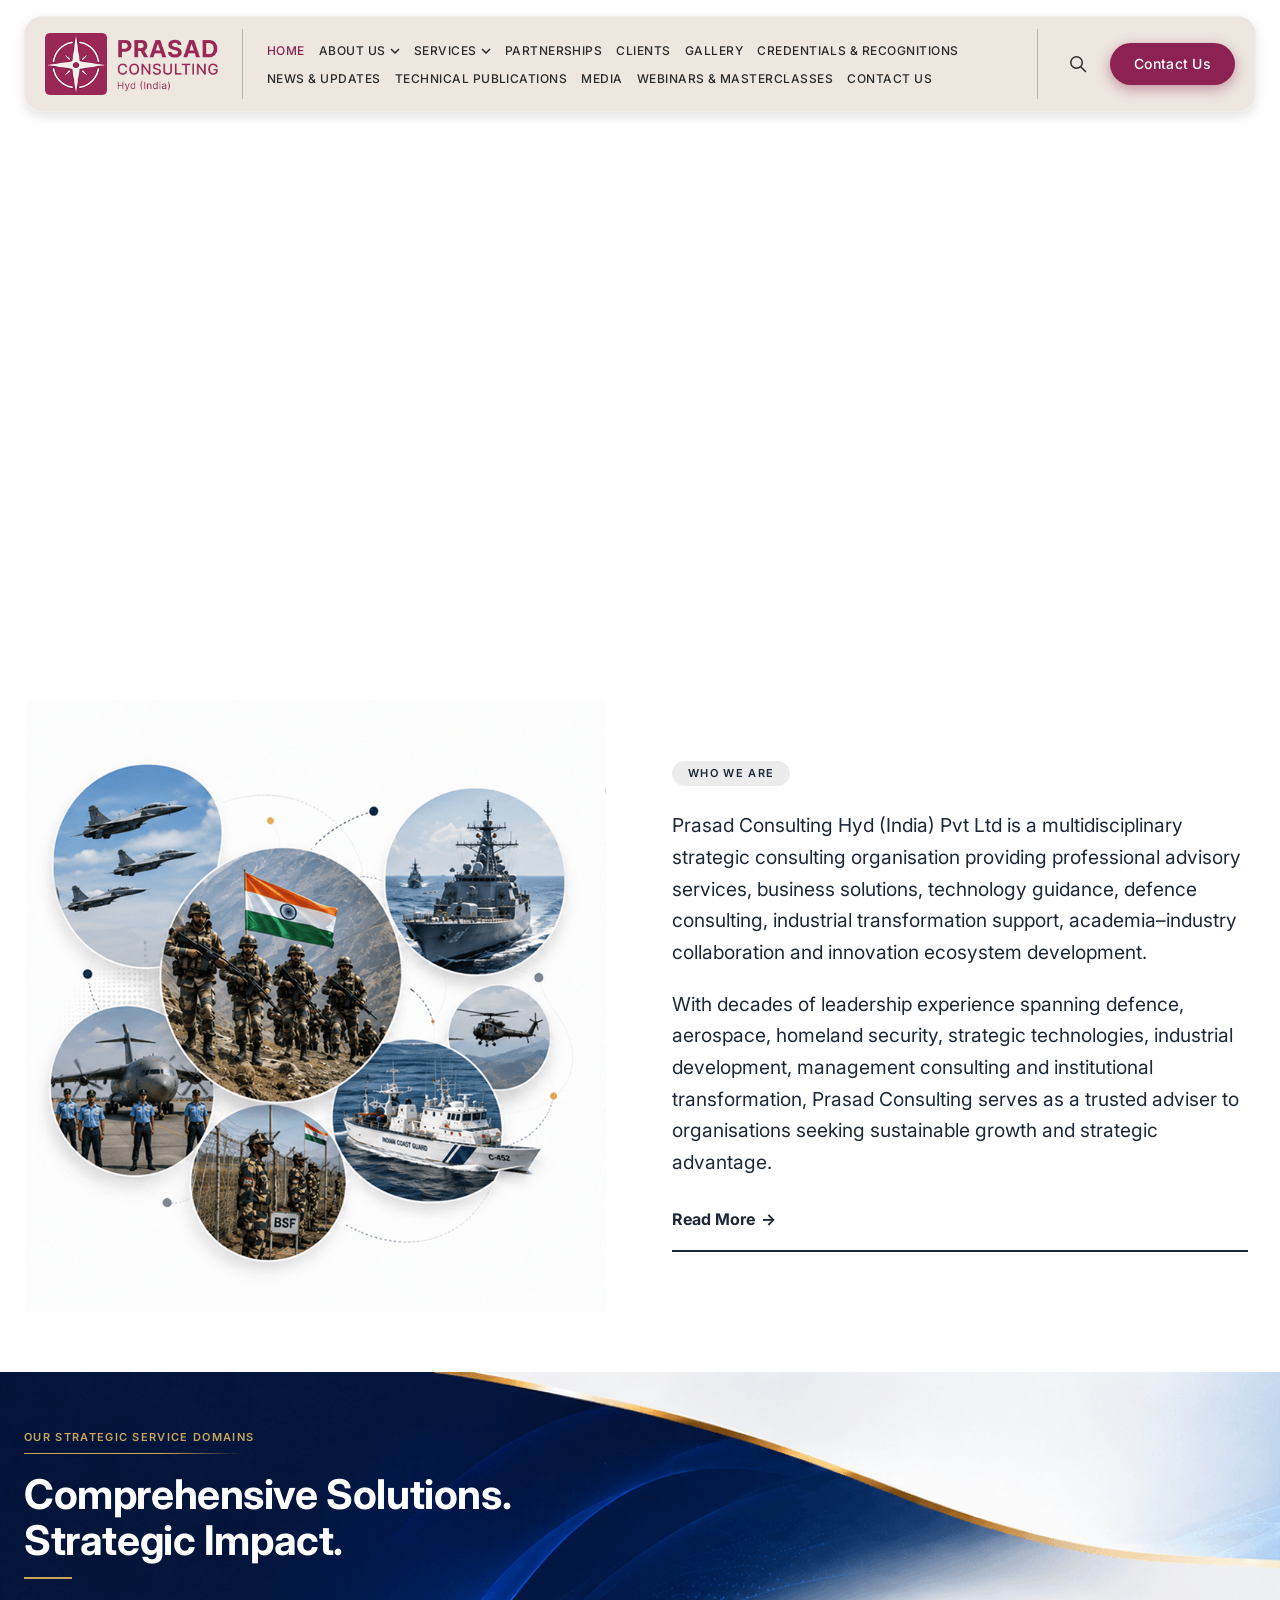
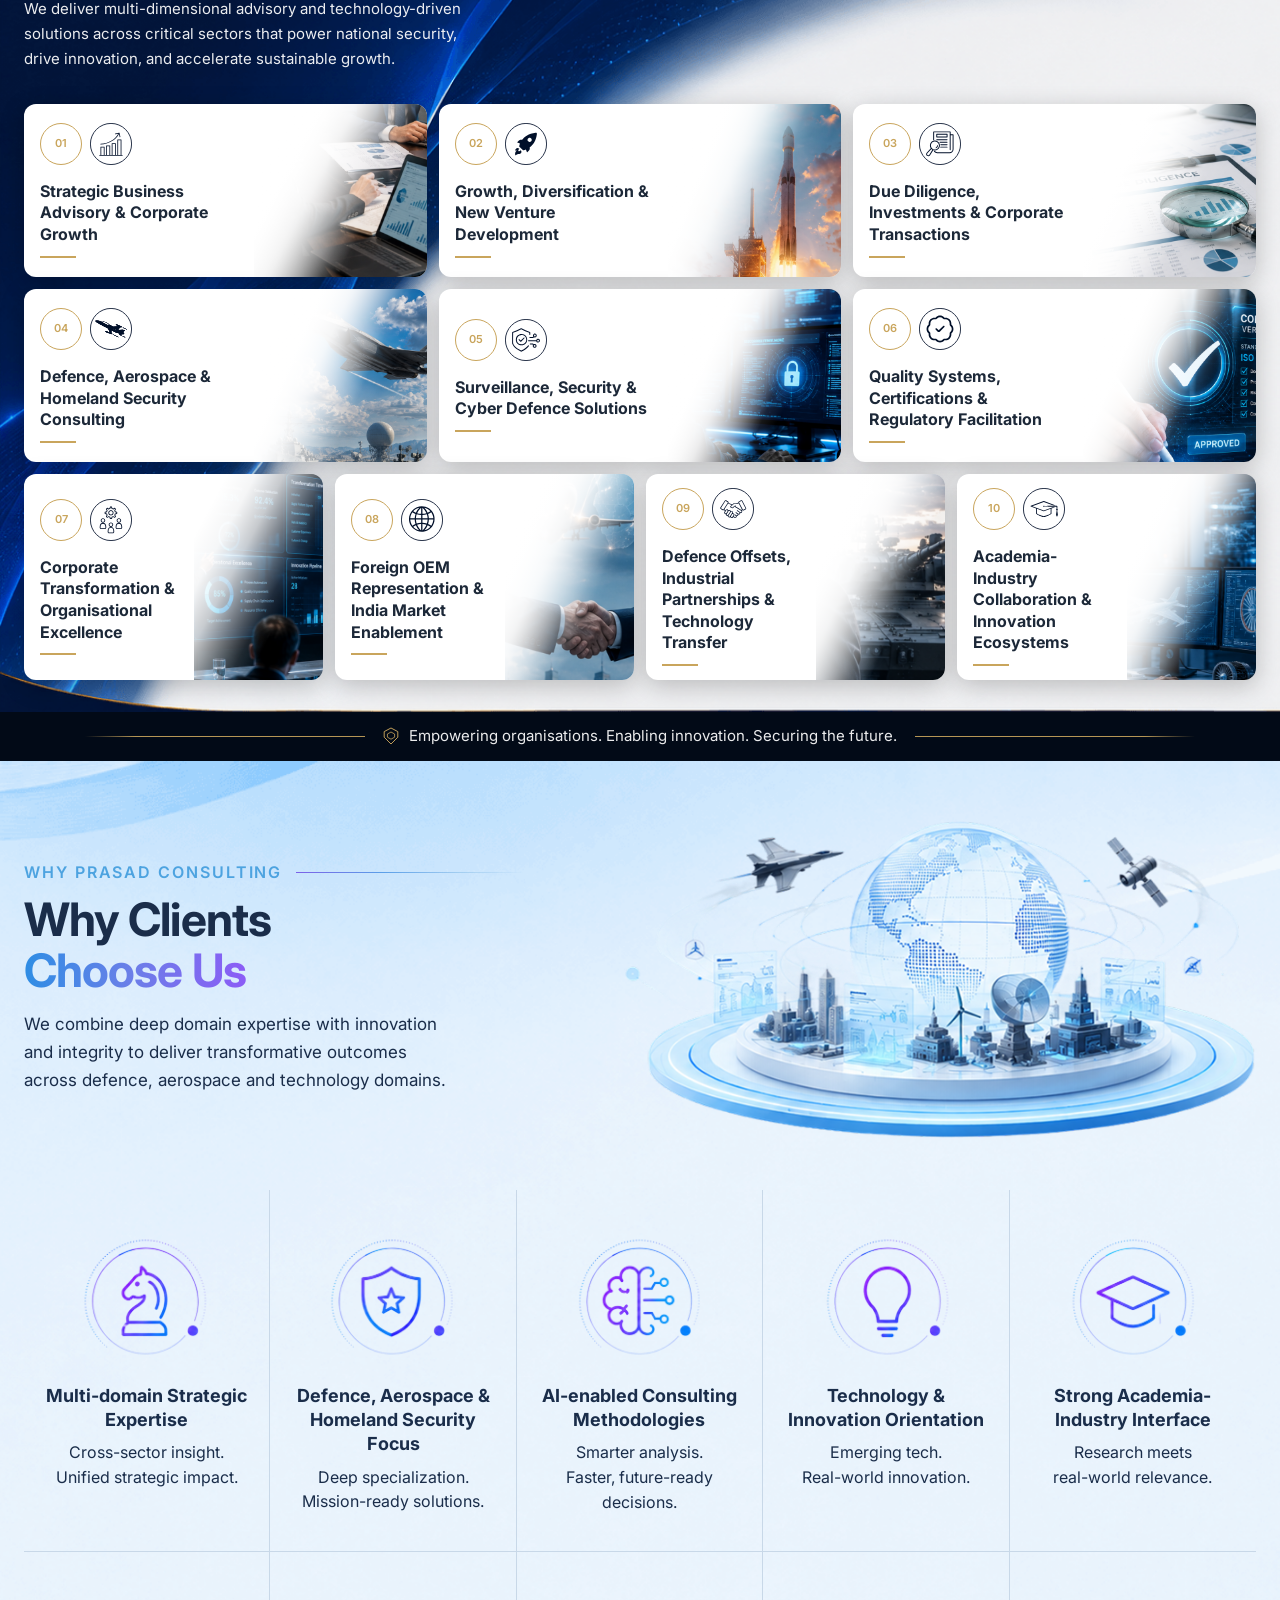
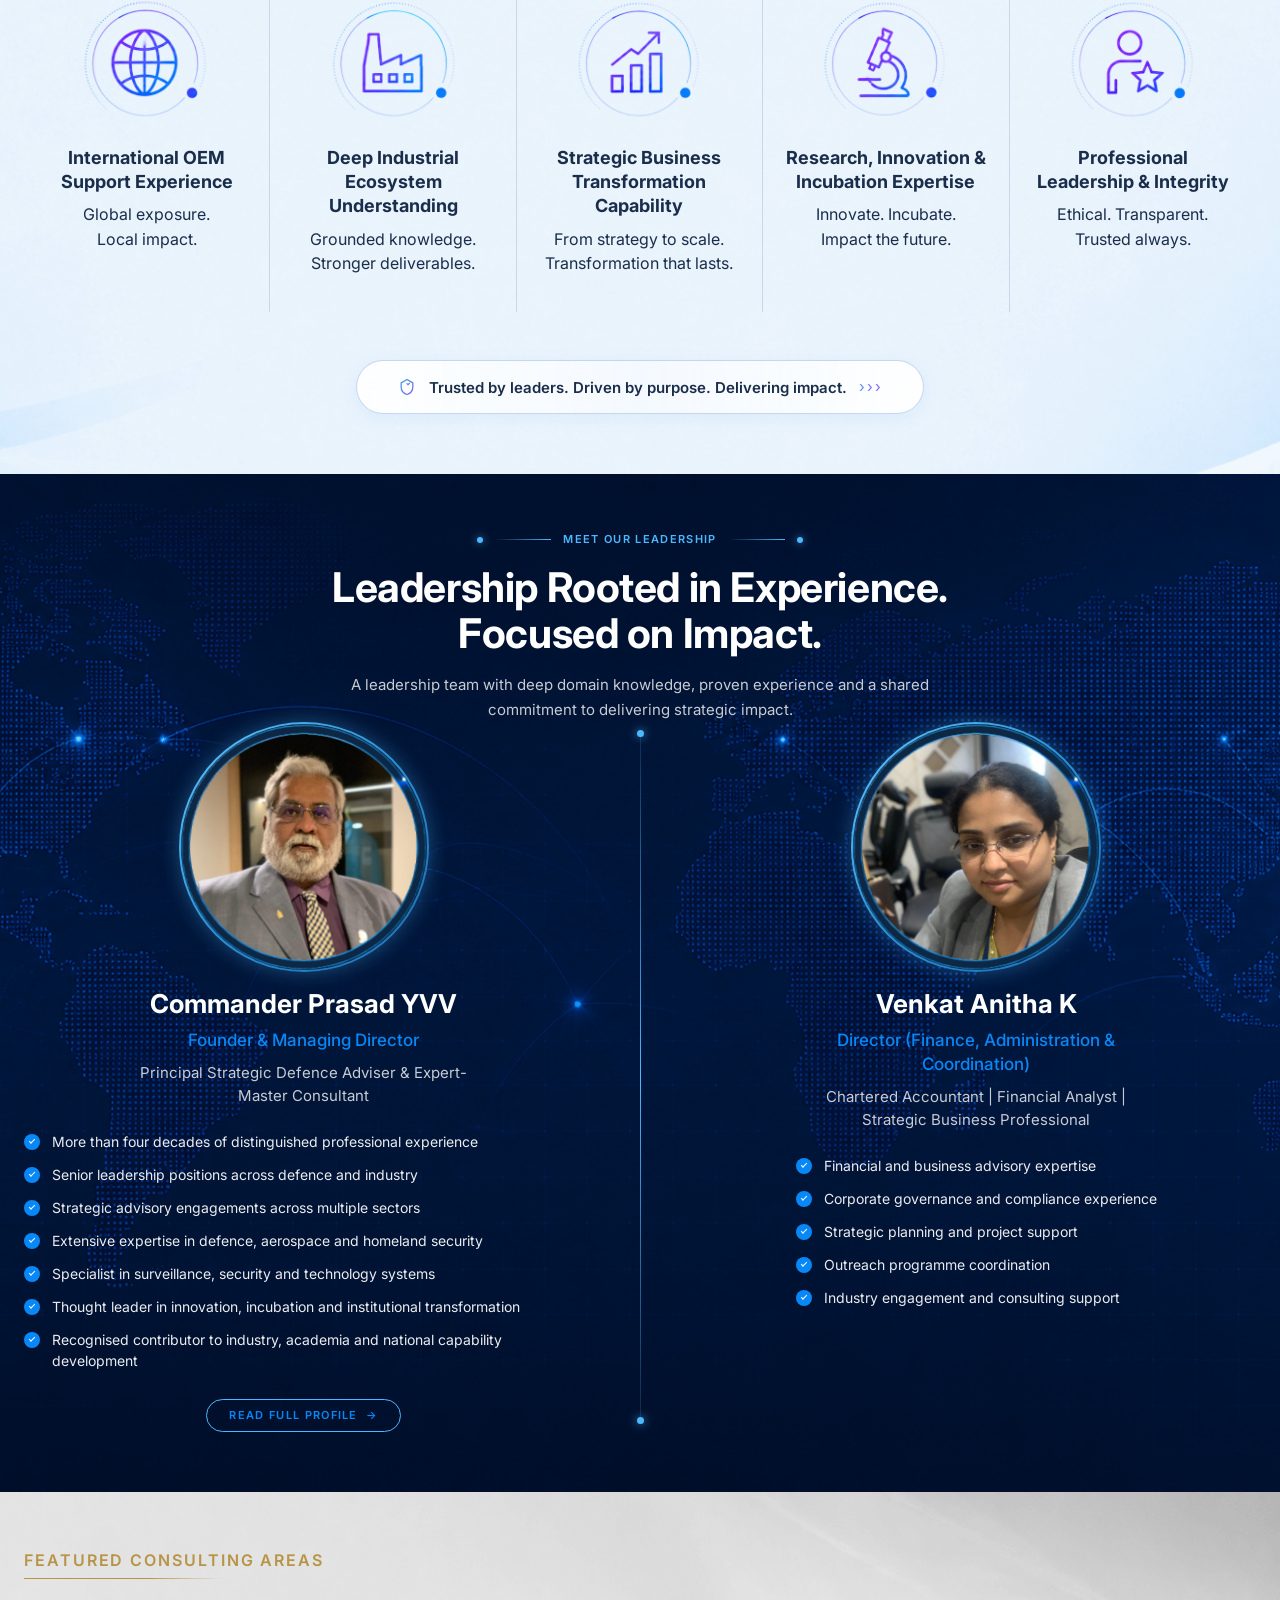
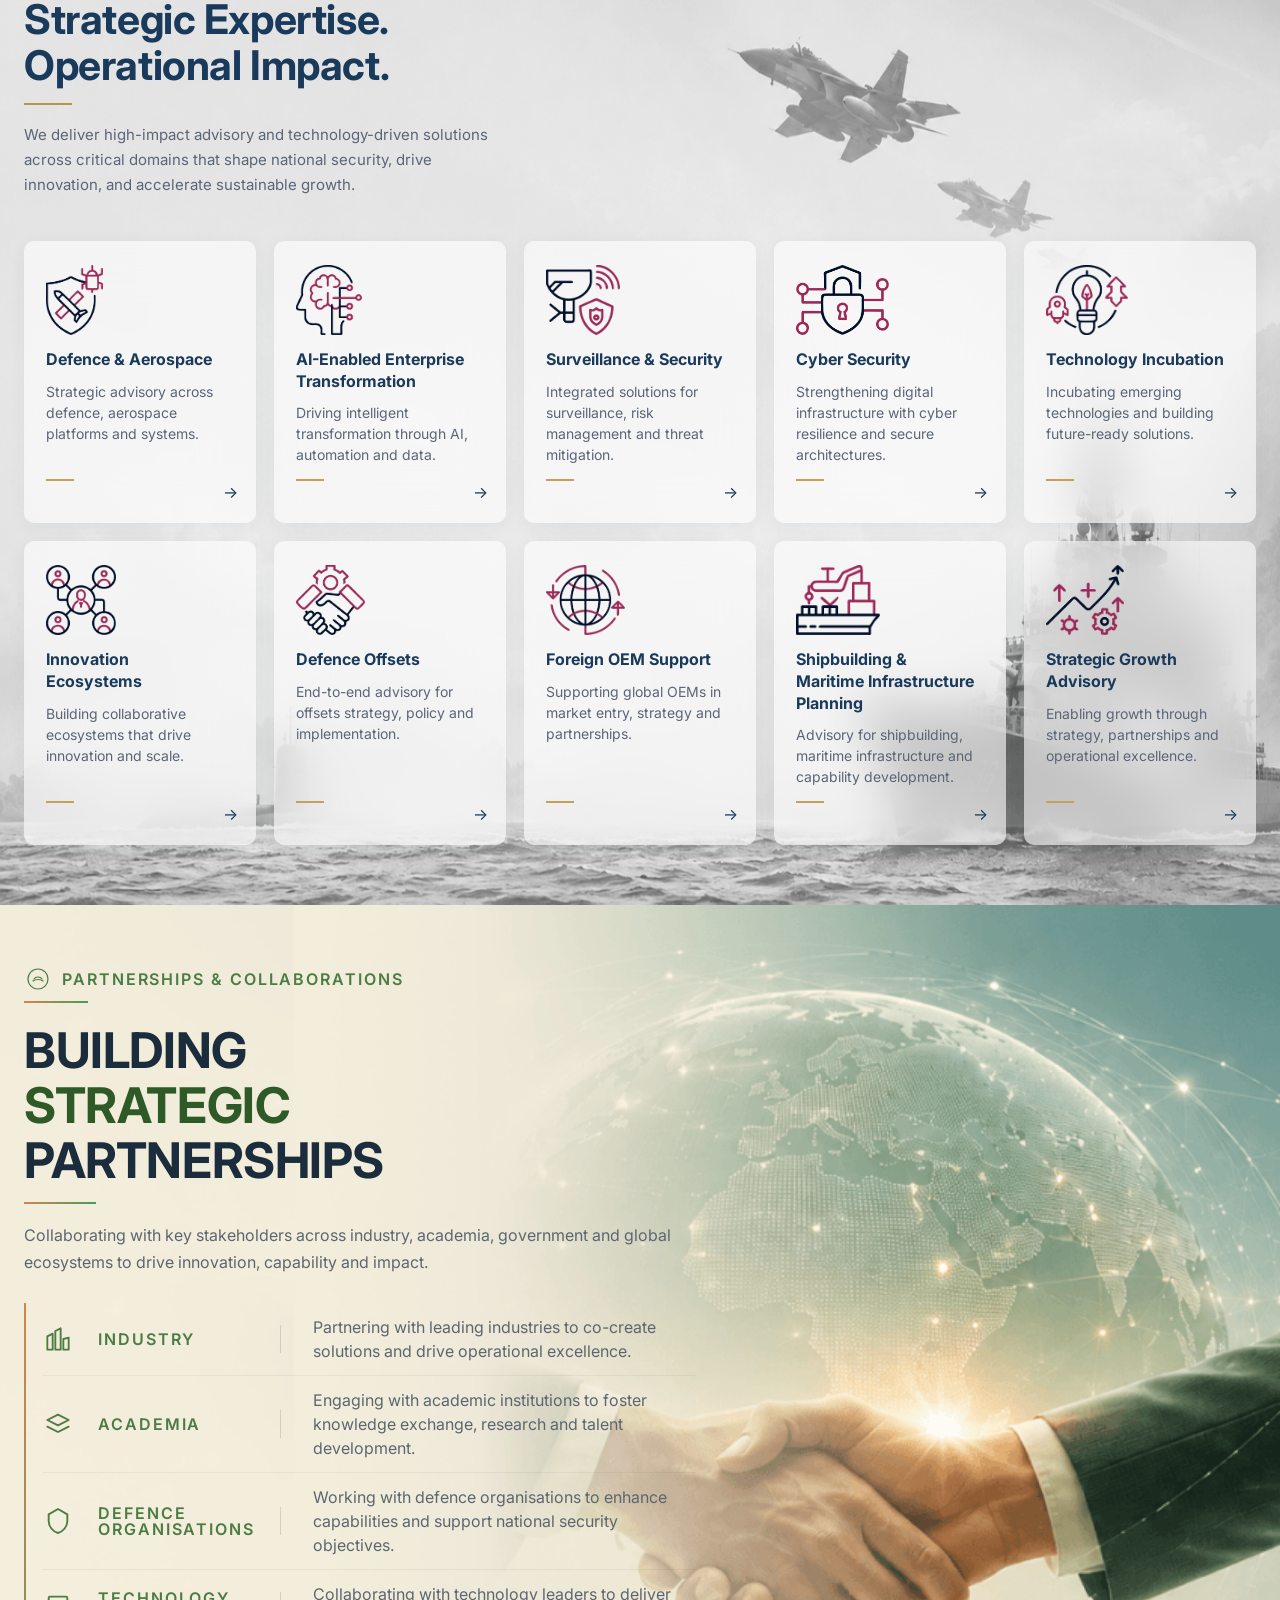
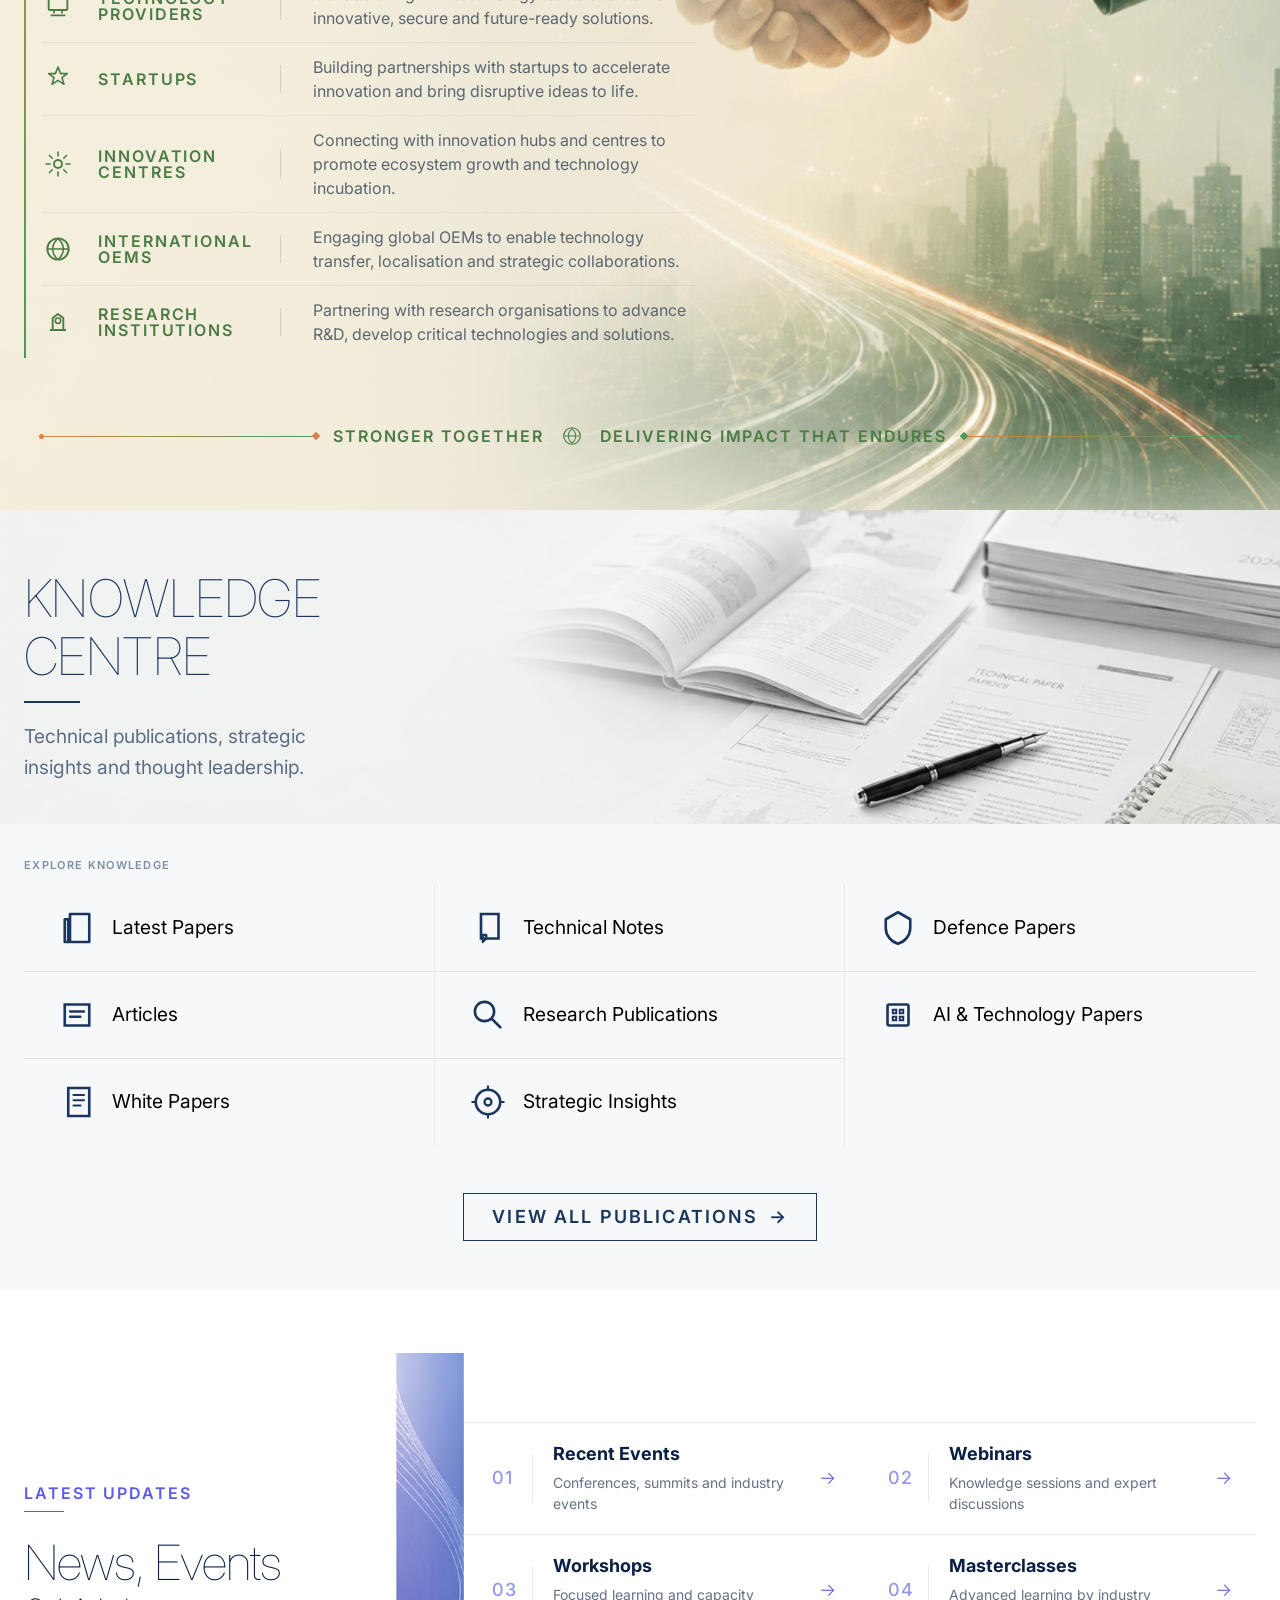
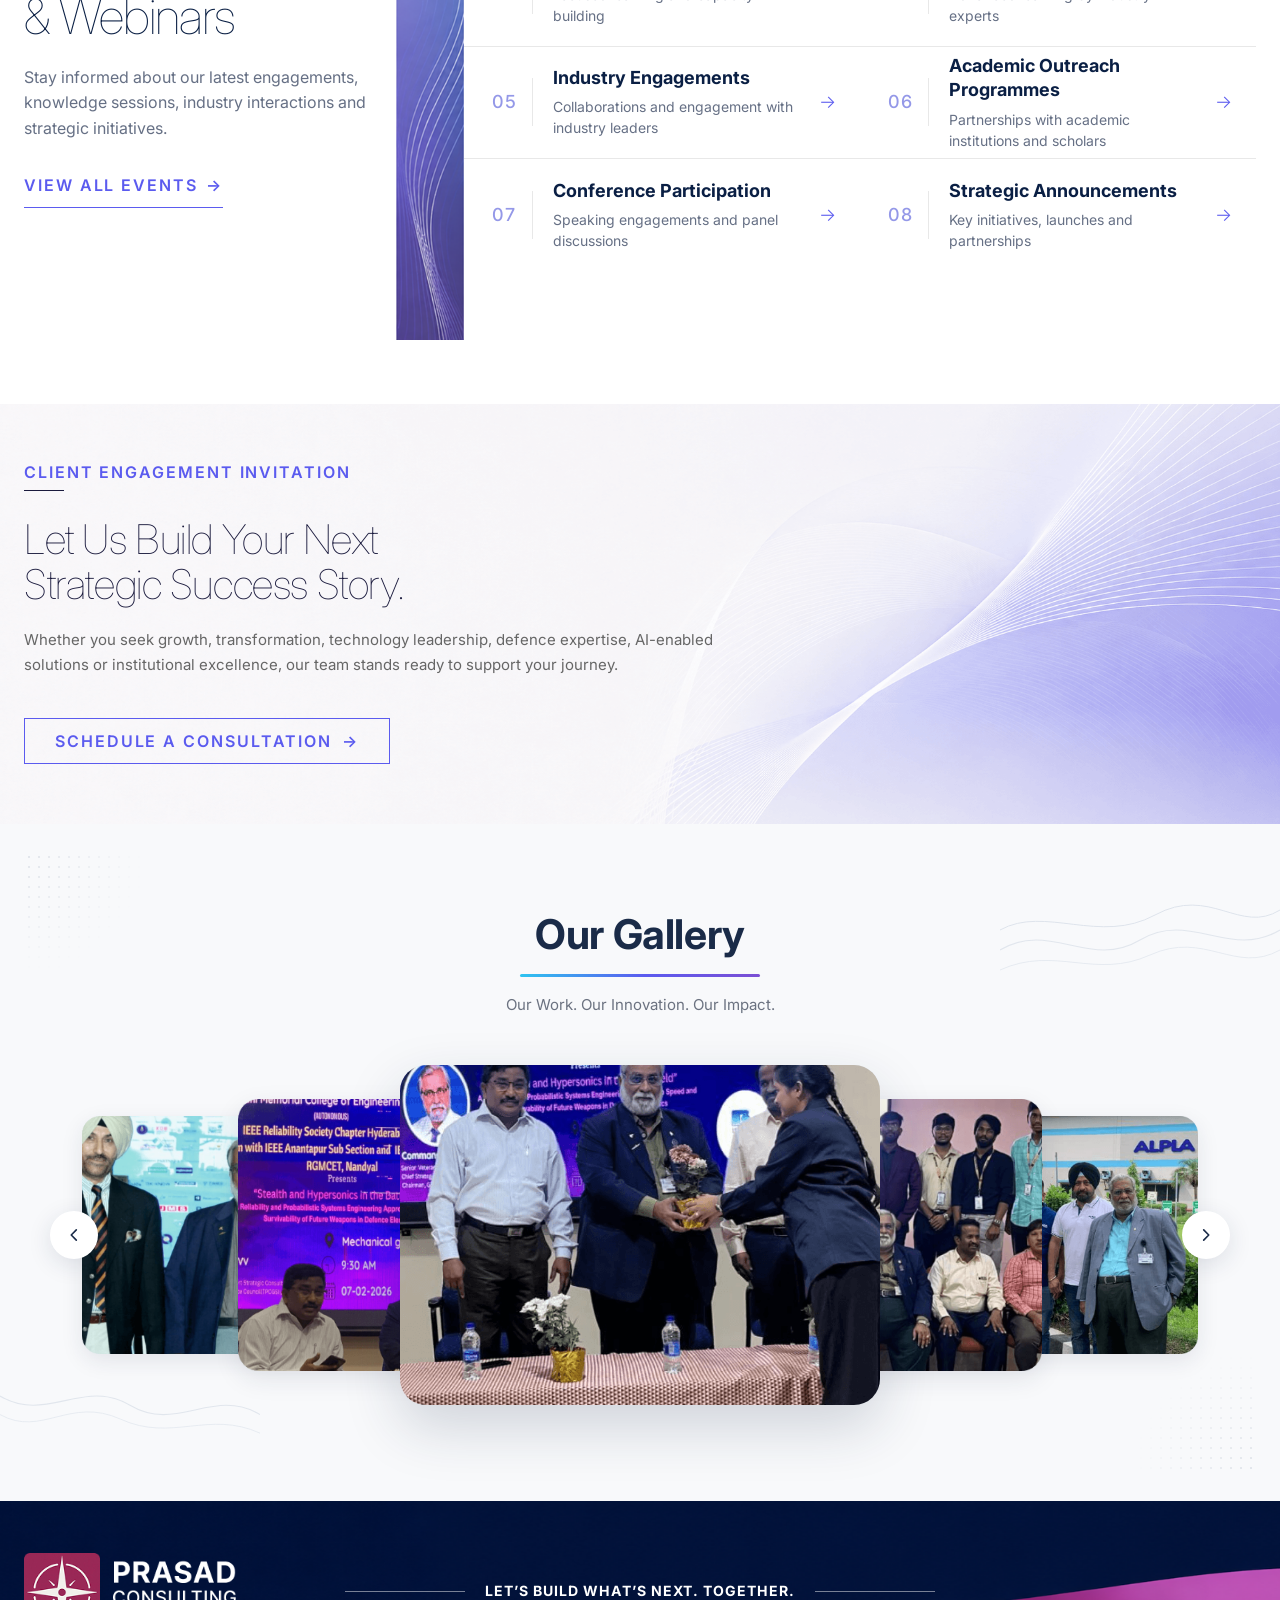
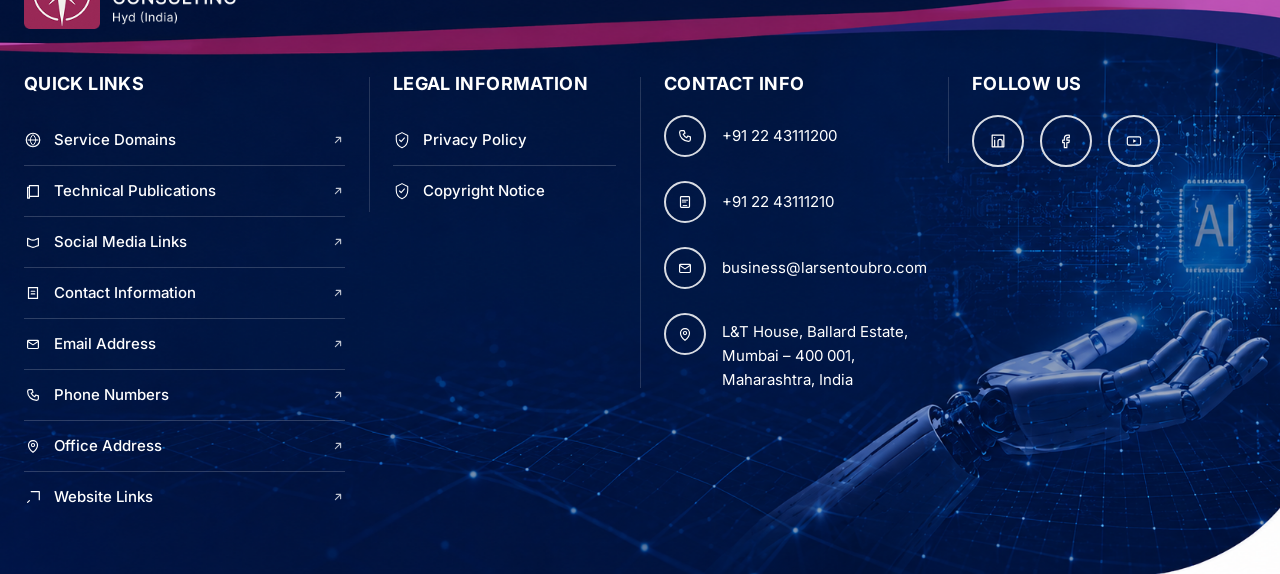
==== commit 66707a77: "updated homepage ui" ====
--- a/index.html
+++ b/index.html
@@ -81,10 +81,8 @@
       </div> -->
       <div class="container service-domains__container">
         <header class="service-domains__intro">
-          <p class="section-label service-domains__eyebrow">
-            <span class="service-domains__eyebrow-line" aria-hidden="true"></span>
-            OUR STRATEGIC SERVICE DOMAINS
-          </p>
+          <p class="section-label service-domains__eyebrow">OUR STRATEGIC SERVICE DOMAINS</p>
+          <div class="service-domains__eyebrow-rule" aria-hidden="true"></div>
           <h2 class="section-title service-domains__title" id="service-domains-heading">Comprehensive Solutions.<br>Strategic Impact.</h2>
           <div class="service-domains__title-line" aria-hidden="true"></div>
           <p class="section-description service-domains__lead">We deliver multi-dimensional advisory and technology-driven solutions across critical sectors that power national security, drive innovation, and accelerate sustainable growth.</p>
@@ -95,7 +93,7 @@
             <div class="domain-card__body">
               <div class="domain-card__meta">
                 <span class="domain-card__num">01</span>
-                <svg class="domain-card__icon" viewBox="0 0 24 24" fill="none" aria-hidden="true"><path d="M4 18V6M8 18V10M12 18V4M16 18V13M20 18V8" stroke="currentColor" stroke-width="1.8" stroke-linecap="round"/></svg>
+                <img class="domain-card__icon" src="assets/images/home/ser-1.svg" alt="" width="42" height="42" loading="lazy" aria-hidden="true">
               </div>
               <h3 class="card-title domain-card__title">Strategic Business Advisory &amp; Corporate Growth</h3>
             </div>
@@ -108,7 +106,7 @@
             <div class="domain-card__body">
               <div class="domain-card__meta">
                 <span class="domain-card__num">02</span>
-                <svg class="domain-card__icon" viewBox="0 0 24 24" fill="none" aria-hidden="true"><path d="M12 3l7 12H5l7-12z" stroke="currentColor" stroke-width="1.6" stroke-linejoin="round"/><path d="M9.5 15h5M12 15v3" stroke="currentColor" stroke-width="1.6" stroke-linecap="round"/></svg>
+                <img class="domain-card__icon" src="assets/images/home/ser-2.svg" alt="" width="42" height="42" loading="lazy" aria-hidden="true">
               </div>
               <h3 class="card-title domain-card__title">Growth, Diversification &amp; New Venture Development</h3>
             </div>
@@ -121,7 +119,7 @@
             <div class="domain-card__body">
               <div class="domain-card__meta">
                 <span class="domain-card__num">03</span>
-                <svg class="domain-card__icon" viewBox="0 0 24 24" fill="none" aria-hidden="true"><circle cx="10" cy="10" r="5.5" stroke="currentColor" stroke-width="1.6"/><path d="M14.5 14.5L20 20" stroke="currentColor" stroke-width="1.8" stroke-linecap="round"/><path d="M8 10h4M10 8v4" stroke="currentColor" stroke-width="1.4" stroke-linecap="round"/></svg>
+                <img class="domain-card__icon" src="assets/images/home/ser-3.svg" alt="" width="42" height="42" loading="lazy" aria-hidden="true">
               </div>
               <h3 class="card-title domain-card__title">Due Diligence, Investments &amp; Corporate Transactions</h3>
             </div>
@@ -134,7 +132,7 @@
             <div class="domain-card__body">
               <div class="domain-card__meta">
                 <span class="domain-card__num">04</span>
-                <svg class="domain-card__icon" viewBox="0 0 24 24" fill="none" aria-hidden="true"><path d="M2 13h6l2-3 5 1.5-1 2.5 2.5.8-3.5 3.5-1L15 8l-2-3-3.5 1 1 3.5-3.5.8 2.5 2.5-1-2.5 5-1.5 2 3H2v2z" stroke="currentColor" stroke-width="1.3" stroke-linejoin="round"/></svg>
+                <img class="domain-card__icon" src="assets/images/home/ser-4.svg" alt="" width="42" height="42" loading="lazy" aria-hidden="true">
               </div>
               <h3 class="card-title domain-card__title">Defence, Aerospace &amp; Homeland Security Consulting</h3>
             </div>
@@ -147,7 +145,7 @@
             <div class="domain-card__body">
               <div class="domain-card__meta">
                 <span class="domain-card__num">05</span>
-                <svg class="domain-card__icon" viewBox="0 0 24 24" fill="none" aria-hidden="true"><path d="M12 3l7 4v5c0 4.2-3 7.8-7 9-4-1.2-7-4.8-7-9V7l7-4z" stroke="currentColor" stroke-width="1.6" stroke-linejoin="round"/><path d="M10 12l1.5 1.5L14.5 10" stroke="currentColor" stroke-width="1.6" stroke-linecap="round" stroke-linejoin="round"/></svg>
+                <img class="domain-card__icon" src="assets/images/home/ser-5.svg" alt="" width="42" height="42" loading="lazy" aria-hidden="true">
               </div>
               <h3 class="card-title domain-card__title">Surveillance, Security &amp; Cyber Defence Solutions</h3>
             </div>
@@ -160,7 +158,7 @@
             <div class="domain-card__body">
               <div class="domain-card__meta">
                 <span class="domain-card__num">06</span>
-                <svg class="domain-card__icon" viewBox="0 0 24 24" fill="none" aria-hidden="true"><circle cx="12" cy="12" r="8" stroke="currentColor" stroke-width="1.6"/><path d="M8.5 12.5l2.2 2.2L16 9.5" stroke="currentColor" stroke-width="1.6" stroke-linecap="round" stroke-linejoin="round"/></svg>
+                <img class="domain-card__icon" src="assets/images/home/ser-6.svg" alt="" width="42" height="42" loading="lazy" aria-hidden="true">
               </div>
               <h3 class="card-title domain-card__title">Quality Systems, Certifications &amp; Regulatory Facilitation</h3>
             </div>
@@ -173,7 +171,7 @@
             <div class="domain-card__body">
               <div class="domain-card__meta">
                 <span class="domain-card__num">07</span>
-                <svg class="domain-card__icon" viewBox="0 0 24 24" fill="none" aria-hidden="true"><circle cx="8" cy="9" r="2.2" stroke="currentColor" stroke-width="1.5"/><circle cx="16" cy="9" r="2.2" stroke="currentColor" stroke-width="1.5"/><circle cx="12" cy="7" r="2.2" stroke="currentColor" stroke-width="1.5"/><path d="M5 18c0-2.8 2.7-4 7-4s7 1.2 7 4" stroke="currentColor" stroke-width="1.5" stroke-linecap="round"/></svg>
+                <img class="domain-card__icon" src="assets/images/home/ser-7.svg" alt="" width="42" height="42" loading="lazy" aria-hidden="true">
               </div>
               <h3 class="card-title domain-card__title">Corporate Transformation &amp; Organisational Excellence</h3>
             </div>
@@ -186,7 +184,7 @@
             <div class="domain-card__body">
               <div class="domain-card__meta">
                 <span class="domain-card__num">08</span>
-                <svg class="domain-card__icon" viewBox="0 0 24 24" fill="none" aria-hidden="true"><circle cx="12" cy="12" r="8" stroke="currentColor" stroke-width="1.6"/><path d="M4 12h16M12 4c2.5 2.2 4 5.2 4 8s-1.5 5.8-4 8M12 4c-2.5 2.2-4 5.2-4 8s1.5 5.8 4 8" stroke="currentColor" stroke-width="1.4"/></svg>
+                <img class="domain-card__icon" src="assets/images/home/ser-8.svg" alt="" width="42" height="42" loading="lazy" aria-hidden="true">
               </div>
               <h3 class="card-title domain-card__title">Foreign OEM Representation &amp; India Market Enablement</h3>
             </div>
@@ -199,7 +197,7 @@
             <div class="domain-card__body">
               <div class="domain-card__meta">
                 <span class="domain-card__num">09</span>
-                <svg class="domain-card__icon" viewBox="0 0 24 24" fill="none" aria-hidden="true"><path d="M7 11.5c1.5-1 3.2-1.5 5-1.5s3.5.5 5 1.5" stroke="currentColor" stroke-width="1.5" stroke-linecap="round"/><path d="M8 14.5c1.2.8 2.6 1.2 4 1.2s2.8-.4 4-1.2" stroke="currentColor" stroke-width="1.5" stroke-linecap="round"/><path d="M9.5 9.5L7 7M14.5 9.5L17 7" stroke="currentColor" stroke-width="1.4" stroke-linecap="round"/></svg>
+                <img class="domain-card__icon" src="assets/images/home/ser-9.svg" alt="" width="42" height="42" loading="lazy" aria-hidden="true">
               </div>
               <h3 class="card-title domain-card__title">Defence Offsets, Industrial Partnerships &amp; Technology Transfer</h3>
             </div>
@@ -212,7 +210,7 @@
             <div class="domain-card__body">
               <div class="domain-card__meta">
                 <span class="domain-card__num">10</span>
-                <svg class="domain-card__icon" viewBox="0 0 24 24" fill="none" aria-hidden="true"><path d="M4 9l8-4 8 4-8 4-8-4z" stroke="currentColor" stroke-width="1.6" stroke-linejoin="round"/><path d="M4 14l8 4 8-4M12 13v5" stroke="currentColor" stroke-width="1.6" stroke-linecap="round" stroke-linejoin="round"/></svg>
+                <img class="domain-card__icon" src="assets/images/home/ser-10.svg" alt="" width="42" height="42" loading="lazy" aria-hidden="true">
               </div>
               <h3 class="card-title domain-card__title">Academia-Industry Collaboration &amp; Innovation Ecosystems</h3>
             </div>
@@ -260,10 +258,10 @@
               WHY PRASAD CONSULTING
               <span class="why-choose__eyebrow-line" aria-hidden="true"></span>
             </p>
-            <h2 class="section-title why-choose__title" id="why-choose-heading">
-              Why Clients <span class="why-choose__title-accent">Choose Us</span>
+            <h2 class="why-choose__title" id="why-choose-heading">
+              Why Clients <span class="why-choose__title-accent"><br> Choose Us</span>
             </h2>
-            <p class="section-description why-choose__lead">We combine deep domain expertise with innovation and integrity to deliver transformative outcomes across defence, aerospace and technology domains.</p>
+            <p class="why-choose__lead">We combine deep domain expertise with innovation and integrity to deliver transformative outcomes across defence, aerospace and technology domains.</p>
           </div>
           <div class="why-choose__visual">
             <img
@@ -279,63 +277,63 @@
 
         <div class="why-choose__grid">
           <article class="why-choose__item">
-            <img src="assets/images/why1.png" alt="" class="why-choose__icon" width="100" height="100" loading="lazy" aria-hidden="true">
-            <h3 class="card-title why-choose__item-title">Multi-domain Strategic Expertise</h3>
-            <p class="card-description why-choose__item-text">Cross-sector insight.<br>Unified strategic impact.</p>
+            <img src="assets/images/why1.png" alt="" class="why-choose__icon" width="88" height="88" loading="lazy" aria-hidden="true">
+            <h3 class="why-choose__item-title">Multi-domain Strategic Expertise</h3>
+            <p class="why-choose__item-text">Cross-sector insight.<br>Unified strategic impact.</p>
           </article>
 
           <article class="why-choose__item">
-            <img src="assets/images/why2.png" alt="" class="why-choose__icon" width="100" height="100" loading="lazy" aria-hidden="true">
-            <h3 class="card-title why-choose__item-title">Defence, Aerospace &amp; Homeland Security Focus</h3>
-            <p class="card-description why-choose__item-text">Deep specialization.<br>Mission-ready solutions.</p>
+            <img src="assets/images/why2.png" alt="" class="why-choose__icon" width="88" height="88" loading="lazy" aria-hidden="true">
+            <h3 class="why-choose__item-title">Defence, Aerospace &amp; Homeland Security Focus</h3>
+            <p class="why-choose__item-text">Deep specialization.<br>Mission-ready solutions.</p>
           </article>
 
           <article class="why-choose__item">
-            <img src="assets/images/why3.png" alt="" class="why-choose__icon" width="100" height="100" loading="lazy" aria-hidden="true">
-            <h3 class="card-title why-choose__item-title">AI-enabled Consulting Methodologies</h3>
-            <p class="card-description why-choose__item-text">Smarter analysis.<br>Faster, future-ready decisions.</p>
+            <img src="assets/images/why3.png" alt="" class="why-choose__icon" width="88" height="88" loading="lazy" aria-hidden="true">
+            <h3 class="why-choose__item-title">AI-enabled Consulting Methodologies</h3>
+            <p class="why-choose__item-text">Smarter analysis.<br>Faster, future-ready decisions.</p>
           </article>
 
           <article class="why-choose__item">
-            <img src="assets/images/why4.png" alt="" class="why-choose__icon" width="100" height="100" loading="lazy" aria-hidden="true">
-            <h3 class="card-title why-choose__item-title">Technology &amp; Innovation Orientation</h3>
-            <p class="card-description why-choose__item-text">Emerging tech.<br>Real-world innovation.</p>
+            <img src="assets/images/why4.png" alt="" class="why-choose__icon" width="88" height="88" loading="lazy" aria-hidden="true">
+            <h3 class="why-choose__item-title">Technology &amp; Innovation Orientation</h3>
+            <p class="why-choose__item-text">Emerging tech.<br>Real-world innovation.</p>
           </article>
 
           <article class="why-choose__item">
-            <img src="assets/images/why5.png" alt="" class="why-choose__icon" width="100" height="100" loading="lazy" aria-hidden="true">
-            <h3 class="card-title why-choose__item-title">Strong Academia-Industry Interface</h3>
-            <p class="card-description why-choose__item-text">Research meets<br>real-world relevance.</p>
+            <img src="assets/images/why5.png" alt="" class="why-choose__icon" width="88" height="88" loading="lazy" aria-hidden="true">
+            <h3 class="why-choose__item-title">Strong Academia-Industry Interface</h3>
+            <p class="why-choose__item-text">Research meets<br>real-world relevance.</p>
           </article>
 
           <article class="why-choose__item">
-            <img src="assets/images/why6.png" alt="" class="why-choose__icon" width="100" height="100" loading="lazy" aria-hidden="true">
-            <h3 class="card-title why-choose__item-title">International OEM Support Experience</h3>
-            <p class="card-description why-choose__item-text">Global exposure.<br>Local impact.</p>
+            <img src="assets/images/why6.png" alt="" class="why-choose__icon" width="88" height="88" loading="lazy" aria-hidden="true">
+            <h3 class="why-choose__item-title">International OEM Support Experience</h3>
+            <p class="why-choose__item-text">Global exposure.<br>Local impact.</p>
           </article>
 
           <article class="why-choose__item">
-            <img src="assets/images/why7.png" alt="" class="why-choose__icon" width="100" height="100" loading="lazy" aria-hidden="true">
-            <h3 class="card-title why-choose__item-title">Deep Industrial Ecosystem Understanding</h3>
-            <p class="card-description why-choose__item-text">Grounded knowledge.<br>Stronger deliverables.</p>
+            <img src="assets/images/why7.png" alt="" class="why-choose__icon" width="88" height="88" loading="lazy" aria-hidden="true">
+            <h3 class="why-choose__item-title">Deep Industrial Ecosystem Understanding</h3>
+            <p class="why-choose__item-text">Grounded knowledge.<br>Stronger deliverables.</p>
           </article>
 
           <article class="why-choose__item">
-            <img src="assets/images/why8.png" alt="" class="why-choose__icon" width="100" height="100" loading="lazy" aria-hidden="true">
-            <h3 class="card-title why-choose__item-title">Strategic Business Transformation Capability</h3>
-            <p class="card-description why-choose__item-text">From strategy to scale.<br>Transformation that lasts.</p>
+            <img src="assets/images/why8.png" alt="" class="why-choose__icon" width="88" height="88" loading="lazy" aria-hidden="true">
+            <h3 class="why-choose__item-title">Strategic Business Transformation Capability</h3>
+            <p class="why-choose__item-text">From strategy to scale.<br>Transformation that lasts.</p>
           </article>
 
           <article class="why-choose__item">
-            <img src="assets/images/why9.png" alt="" class="why-choose__icon" width="100" height="100" loading="lazy" aria-hidden="true">
-            <h3 class="card-title why-choose__item-title">Research, Innovation &amp; Incubation Expertise</h3>
-            <p class="card-description why-choose__item-text">Innovate. Incubate.<br>Impact the future.</p>
+            <img src="assets/images/why9.png" alt="" class="why-choose__icon" width="88" height="88" loading="lazy" aria-hidden="true">
+            <h3 class="why-choose__item-title">Research, Innovation &amp; Incubation Expertise</h3>
+            <p class="why-choose__item-text">Innovate. Incubate.<br>Impact the future.</p>
           </article>
 
           <article class="why-choose__item">
-            <img src="assets/images/why10.png" alt="" class="why-choose__icon" width="100" height="100" loading="lazy" aria-hidden="true">
-            <h3 class="card-title why-choose__item-title">Professional Leadership &amp; Integrity</h3>
-            <p class="card-description why-choose__item-text">Ethical. Transparent.<br>Trusted always.</p>
+            <img src="assets/images/why10.png" alt="" class="why-choose__icon" width="88" height="88" loading="lazy" aria-hidden="true">
+            <h3 class="why-choose__item-title">Professional Leadership &amp; Integrity</h3>
+            <p class="why-choose__item-text">Ethical. Transparent.<br>Trusted always.</p>
           </article>
         </div>
 
@@ -344,7 +342,7 @@
             <path d="M12 3l7 4v5c0 4.2-3 7.8-7 9-4-1.2-7-4.8-7-9V7l7-4z" stroke="url(#whyIconGrad)" stroke-width="1.5" stroke-linejoin="round"/>
             <path d="M12 8l1.2 1.2L15 7.5" stroke="url(#whyIconGrad)" stroke-width="1.4" stroke-linecap="round"/>
           </svg>
-          <p class="section-description why-choose__banner-text">Trusted by leaders. Driven by purpose. Delivering impact.</p>
+          <p class="why-choose__banner-text">Trusted by leaders. Driven by purpose. Delivering impact.</p>
           <span class="why-choose__banner-chevron" aria-hidden="true">&rsaquo;&rsaquo;&rsaquo;</span>
         </div>
       </div>
@@ -447,12 +445,9 @@
       <div class="container featured-areas__container">
         <header class="featured-areas__header">
           <p class="section-label featured-areas__eyebrow">FEATURED CONSULTING AREAS</p>
-          <div class="featured-areas__ornament" aria-hidden="true">
-            <span class="featured-areas__ornament-line"></span>
-            <span class="featured-areas__ornament-diamond"></span>
-            <span class="featured-areas__ornament-line"></span>
-          </div>
+          <div class="featured-areas__eyebrow-rule" aria-hidden="true"></div>
           <h2 class="section-title featured-areas__title" id="featured-areas-heading">Strategic Expertise.<br>Operational Impact.</h2>
+          <div class="featured-areas__title-line" aria-hidden="true"></div>
           <p class="section-description featured-areas__lead">We deliver high-impact advisory and technology-driven solutions across critical domains that shape national security, drive innovation, and accelerate sustainable growth.</p>
         </header>
 
@@ -708,10 +703,10 @@
           <div class="news-events__intro">
             <p class="section-label news-events__eyebrow">LATEST UPDATES</p>
             <div class="news-events__eyebrow-line" aria-hidden="true"></div>
-            <h2 class="section-title news-events__title" id="news-events-heading">News, Events<br>&amp; Webinars</h2>
-            <p class="section-description news-events__lead">Stay informed about our latest engagements, knowledge sessions, industry interactions and strategic initiatives.</p>
+            <h2 class="news-events__title" id="news-events-heading">News, Events<br>&amp; Webinars</h2>
+            <p class="news-events__lead">Stay informed about our latest engagements, knowledge sessions, industry interactions and strategic initiatives.</p>
             <div class="news-events__cta-wrap">
-              <a href="#" class="section-label section-label--link news-events__cta">VIEW ALL EVENTS <span aria-hidden="true">&rarr;</span></a>
+              <a href="#" class="news-events__cta">VIEW ALL EVENTS <span aria-hidden="true">&rarr;</span></a>
               <div class="news-events__cta-line" aria-hidden="true"></div>
             </div>
           </div>
@@ -734,8 +729,8 @@
                   <span class="news-events__num">01</span>
                   <span class="news-events__vrule" aria-hidden="true"></span>
                   <span class="news-events__body">
-                    <span class="card-title news-events__item-title">Recent Events</span>
-                    <span class="card-description news-events__item-desc">Conferences, summits and industry events</span>
+                    <span class="news-events__item-title">Recent Events</span>
+                    <span class="news-events__item-desc">Conferences, summits and industry events</span>
                   </span>
                   <span class="news-events__arrow" aria-hidden="true">&rarr;</span>
                 </a>
@@ -743,8 +738,8 @@
                   <span class="news-events__num">02</span>
                   <span class="news-events__vrule" aria-hidden="true"></span>
                   <span class="news-events__body">
-                    <span class="card-title news-events__item-title">Webinars</span>
-                    <span class="card-description news-events__item-desc">Knowledge sessions and expert discussions</span>
+                    <span class="news-events__item-title">Webinars</span>
+                    <span class="news-events__item-desc">Knowledge sessions and expert discussions</span>
                   </span>
                   <span class="news-events__arrow" aria-hidden="true">&rarr;</span>
                 </a>
@@ -754,8 +749,8 @@
                   <span class="news-events__num">03</span>
                   <span class="news-events__vrule" aria-hidden="true"></span>
                   <span class="news-events__body">
-                    <span class="card-title news-events__item-title">Workshops</span>
-                    <span class="card-description news-events__item-desc">Focused learning and capacity building</span>
+                    <span class="news-events__item-title">Workshops</span>
+                    <span class="news-events__item-desc">Focused learning and capacity building</span>
                   </span>
                   <span class="news-events__arrow" aria-hidden="true">&rarr;</span>
                 </a>
@@ -763,8 +758,8 @@
                   <span class="news-events__num">04</span>
                   <span class="news-events__vrule" aria-hidden="true"></span>
                   <span class="news-events__body">
-                    <span class="card-title news-events__item-title">Masterclasses</span>
-                    <span class="card-description news-events__item-desc">Advanced learning by industry experts</span>
+                    <span class="news-events__item-title">Masterclasses</span>
+                    <span class="news-events__item-desc">Advanced learning by industry experts</span>
                   </span>
                   <span class="news-events__arrow" aria-hidden="true">&rarr;</span>
                 </a>
@@ -774,8 +769,8 @@
                   <span class="news-events__num">05</span>
                   <span class="news-events__vrule" aria-hidden="true"></span>
                   <span class="news-events__body">
-                    <span class="card-title news-events__item-title">Industry Engagements</span>
-                    <span class="card-description news-events__item-desc">Collaborations and engagement with industry leaders</span>
+                    <span class="news-events__item-title">Industry Engagements</span>
+                    <span class="news-events__item-desc">Collaborations and engagement with industry leaders</span>
                   </span>
                   <span class="news-events__arrow" aria-hidden="true">&rarr;</span>
                 </a>
@@ -783,8 +778,8 @@
                   <span class="news-events__num">06</span>
                   <span class="news-events__vrule" aria-hidden="true"></span>
                   <span class="news-events__body">
-                    <span class="card-title news-events__item-title">Academic Outreach Programmes</span>
-                    <span class="card-description news-events__item-desc">Partnerships with academic institutions and scholars</span>
+                    <span class="news-events__item-title">Academic Outreach Programmes</span>
+                    <span class="news-events__item-desc">Partnerships with academic institutions and scholars</span>
                   </span>
                   <span class="news-events__arrow" aria-hidden="true">&rarr;</span>
                 </a>
@@ -794,8 +789,8 @@
                   <span class="news-events__num">07</span>
                   <span class="news-events__vrule" aria-hidden="true"></span>
                   <span class="news-events__body">
-                    <span class="card-title news-events__item-title">Conference Participation</span>
-                    <span class="card-description news-events__item-desc">Speaking engagements and panel discussions</span>
+                    <span class="news-events__item-title">Conference Participation</span>
+                    <span class="news-events__item-desc">Speaking engagements and panel discussions</span>
                   </span>
                   <span class="news-events__arrow" aria-hidden="true">&rarr;</span>
                 </a>
@@ -803,8 +798,8 @@
                   <span class="news-events__num">08</span>
                   <span class="news-events__vrule" aria-hidden="true"></span>
                   <span class="news-events__body">
-                    <span class="card-title news-events__item-title">Strategic Announcements</span>
-                    <span class="card-description news-events__item-desc">Key initiatives, launches and partnerships</span>
+                    <span class="news-events__item-title">Strategic Announcements</span>
+                    <span class="news-events__item-desc">Key initiatives, launches and partnerships</span>
                   </span>
                   <span class="news-events__arrow" aria-hidden="true">&rarr;</span>
                 </a>
--- a/css/style.css
+++ b/css/style.css
@@ -18,6 +18,7 @@
   --header-shadow: 0 4px 12px rgba(0, 0, 0, 0.12);
   --transition: 0.3s ease;
   --container-max-width: 1440px;
+  --site-gutter-x: 16px;
   --section-padding-y: 60px;
 
   /* Typography — font families */
@@ -60,6 +61,12 @@
   --type-meta-size: 14px;
   --type-meta-weight: 500;
   --type-icon-size: 20px;
+}
+
+@media (min-width: 992px) {
+  :root {
+    --site-gutter-x: 24px;
+  }
 }
 
 /* --------------------------------------------------------------------------
@@ -177,7 +184,17 @@
   --bs-btn-active-border-color: var(--maroon-dark);
 }
 
-/* Site container — 1440px max (replaces Bootstrap 1140px / 1320px caps) */
+/* Site container — align content width with header bar at all breakpoints */
+.container,
+.container-sm,
+.container-md,
+.container-lg,
+.container-xl,
+.container-xxl {
+  padding-left: var(--site-gutter-x);
+  padding-right: var(--site-gutter-x);
+}
+
 @media (min-width: 1200px) {
   .container,
   .container-sm,
--- a/css/header.css
+++ b/css/header.css
@@ -94,13 +94,13 @@
   left: 0;
   right: 0;
   z-index: 1050;
-  padding: 12px 16px 0;
+  padding: 12px var(--site-gutter-x, 16px) 0;
   pointer-events: none;
 }
 
 @media (min-width: 992px) {
   .site-header {
-    padding: 16px 24px 0;
+    padding-top: 16px;
   }
 }
 
--- a/css/home.css
+++ b/css/home.css
@@ -81,6 +81,7 @@
 .who-we-are__text {
   margin: 0 0 20px;
   color: var(--who-navy);
+  font-size: larger;
 }
 
 .who-we-are__text:last-of-type {
@@ -105,7 +106,7 @@
 
 .who-we-are__rule {
   width: 100%;
-  height: 1px;
+  height: 2px;
   background-color: var(--who-navy);
 }
 
@@ -221,28 +222,32 @@
 }
 
 .service-domains__eyebrow {
-  display: flex;
-  align-items: center;
-  gap: 10px;
+  margin: 0 0 10px;
+  color: var(--sd-gold);
+}
+
+.service-domains__eyebrow-rule {
+  width: 22ch;
+  max-width: 100%;
+  height: 1px;
+  margin: 0 0 18px;
+  background: linear-gradient(
+    to right,
+    var(--sd-gold) 0%,
+    var(--sd-gold) 62%,
+    rgba(201, 165, 92, 0.45) 82%,
+    transparent 100%
+  );
+}
+
+.service-domains__title {
   margin: 0 0 14px;
-  color: var(--sd-gold);
-}
-
-.service-domains__eyebrow-line {
-  flex-shrink: 0;
-  width: 28px;
-  height: 1px;
-  background-color: var(--sd-gold);
-}
-
-.service-domains__title {
-  margin: 0 0 16px;
   color: #fff;
 }
 
 .service-domains__title-line {
-  width: 72px;
-  height: 1px;
+  width: 48px;
+  height: 2px;
   margin-bottom: 18px;
   background-color: var(--sd-gold);
 }
@@ -294,8 +299,8 @@
   flex-shrink: 0;
   align-items: center;
   justify-content: center;
-  width: 28px;
-  height: 28px;
+  width: 42px;
+  height: 42px;
   border: 1.5px solid var(--sd-gold);
   border-radius: 50%;
   color: var(--sd-gold);
@@ -306,14 +311,23 @@
 
 .domain-card__icon {
   flex-shrink: 0;
-  width: 18px;
-  height: 18px;
-  color: var(--sd-navy);
+  width: 42px;
+  height: 42px;
+  object-fit: contain;
 }
 
 .domain-card__title {
   margin: 0;
   color: var(--sd-navy);
+}
+
+.domain-card__title::after {
+  content: "";
+  display: block;
+  width: 36px;
+  height: 2px;
+  margin-top: 10px;
+  background-color: var(--sd-gold);
 }
 
 
@@ -327,10 +341,18 @@
 .domain-card__media::before {
   content: "";
   position: absolute;
-  inset: 0 auto 0 0;
+  inset: 0;
   z-index: 1;
-  width: 42%;
-  background: linear-gradient(to right, #fff 0%, rgba(255, 255, 255, 0.85) 35%, transparent 100%);
+  background: linear-gradient(
+    118deg,
+    #fff 0%,
+    #fff 14%,
+    rgba(255, 255, 255, 0.96) 26%,
+    rgba(255, 255, 255, 0.78) 38%,
+    rgba(255, 255, 255, 0.42) 50%,
+    rgba(255, 255, 255, 0.12) 60%,
+    transparent 68%
+  );
   pointer-events: none;
 }
 
@@ -466,10 +488,12 @@
    -------------------------------------------------------------------------- */
 .why-choose {
   --why-navy: #1a2d4a;
-  --why-blue: #5ba3d9;
+  --why-blue: #4da3e0;
+  --why-purple: #7b61e8;
   --why-text: #5a6578;
+  --why-text-light: #6d7788;
   --why-bg: #edf4fb;
-  --why-divider: #d4dfea;
+  --why-divider: #c8d8e8;
   position: relative;
   background-color: var(--why-bg);
   background-image: url("../assets/images/why-bg.png");
@@ -490,37 +514,48 @@
 
 .why-choose__hero {
   display: grid;
-  grid-template-columns: minmax(0, 1fr) minmax(0, 1fr);
-  align-items: center;
-  gap: 24px 40px;
+  grid-template-columns: minmax(0, 0.92fr) minmax(0, 1.08fr);
+  align-items: center;
+  gap: 28px 56px;
 }
 
 .why-choose__intro {
-  max-width: 520px;
+  max-width: 500px;
 }
 
 .why-choose__eyebrow {
   display: flex;
   align-items: center;
-  gap: 12px;
-  margin: 0 0 16px;
+  gap: 14px;
+  margin: 0 0 14px;
   color: var(--why-blue);
+  font-size: medium;
 }
 
 .why-choose__eyebrow-line {
   flex: 1;
-  max-width: 120px;
   height: 1px;
-  background: linear-gradient(90deg, var(--why-blue) 0%, rgba(91, 163, 217, 0.2) 100%);
+  min-width: 48px;
+  background: linear-gradient(
+    90deg,
+    var(--why-purple) 0%,
+    #5b9fe8 38%,
+    rgba(91, 163, 217, 0.35) 72%,
+    transparent 100%
+  );
 }
 
 .why-choose__title {
-  margin: 0 0 18px;
+  margin: 0 0 14px;
+  font-size: clamp(2.125rem, 3.6vw, 3rem);
+  font-weight: 700;
+  line-height: 1.1;
+  letter-spacing: -0.02em;
   color: var(--why-navy);
 }
 
 .why-choose__title-accent {
-  background: linear-gradient(90deg, #2e8de4 0%, #6b7fe8 45%, #8b5cf6 100%);
+  background: linear-gradient(90deg, #2e8de4 0%, #6b7fe8 48%, #8b5cf6 100%);
   -webkit-background-clip: text;
   background-clip: text;
   color: transparent;
@@ -528,8 +563,10 @@
 
 .why-choose__lead {
   margin: 0;
-  max-width: 480px;
-  color: var(--why-text);
+  max-width: 430px;
+  font-size: 17px;
+  line-height: 1.65;
+  color: var(--why-navy);
 }
 
 .why-choose__visual {
@@ -540,7 +577,7 @@
 
 .why-choose__illustration {
   width: 100%;
-  max-width: 560px;
+  max-width: 620px;
   height: auto;
 }
 
@@ -548,12 +585,12 @@
   display: grid;
   grid-template-columns: repeat(5, minmax(0, 1fr));
   gap: 0;
-  margin-top: 48px;
-  border-top: 1px solid var(--why-divider);
+  margin-top: 44px;
+  /* border-top: 1px solid var(--why-divider); */
 }
 
 .why-choose__item {
-  padding: 32px 20px;
+  padding: 28px 16px 32px;
   border-right: 1px solid var(--why-divider);
   border-bottom: 1px solid var(--why-divider);
   text-align: center;
@@ -569,20 +606,25 @@
 
 .why-choose__icon {
   display: block;
-  width: 100px;
-  height: 100px;
-  margin: 0 auto 14px;
+  width: 150px;
+  height: 150px;
+  margin: 0 auto 12px;
   object-fit: contain;
 }
 
 .why-choose__item-title {
-  margin: 0 0 10px;
+  margin: 0 0 8px;
+  font-size: 18px;
+  font-weight: 700;
+  line-height: 1.35;
   color: var(--why-navy);
 }
 
 .why-choose__item-text {
   margin: 0;
-  color: #7a8494;
+  font-size: 16px;
+  line-height: 1.55;
+  color: var(--why-navy);
 }
 
 .why-choose__banner {
@@ -590,27 +632,34 @@
   align-items: center;
   justify-content: center;
   gap: 12px;
-  margin-top: 48px;
-  padding: 14px 28px;
-  border: 1px solid rgba(255, 255, 255, 0.9);
+  width: fit-content;
+  max-width: 100%;
+  margin: 40px auto 0;
+  padding: 12px 30px;
+  border: 1px solid rgba(186, 210, 235, 0.85);
   border-radius: 999px;
-  background: linear-gradient(90deg, #e3f0fc 0%, #f4f9ff 50%, #e3f0fc 100%);
-  box-shadow: 0 4px 20px rgba(46, 141, 228, 0.1);
+  background: linear-gradient(90deg, rgba(255, 255, 255, 0.92) 0%, rgba(244, 249, 255, 0.98) 50%, rgba(255, 255, 255, 0.92) 100%);
+  box-shadow: 0 4px 18px rgba(46, 141, 228, 0.08);
 }
 
 .why-choose__banner-icon {
   flex-shrink: 0;
-  width: 22px;
-  height: 22px;
+  width: 20px;
+  height: 20px;
 }
 
 .why-choose__banner-text {
   margin: 0;
+  font-size: 15px;
+  font-weight: 600;
+  line-height: 1.4;
   color: var(--why-navy);
 }
 
 .why-choose__banner-chevron {
   flex-shrink: 0;
+  font-size: 15px;
+  letter-spacing: 0.15em;
   background: linear-gradient(90deg, #5b8fe8 0%, #8b5cf6 100%);
   -webkit-background-clip: text;
   background-clip: text;
@@ -618,13 +667,25 @@
 }
 
 @media (min-width: 1200px) {
+  .why-choose__hero {
+    gap: 32px 64px;
+  }
+
+  .why-choose__illustration {
+    max-width: 680px;
+  }
+
   .why-choose__grid {
-    margin-top: 56px;
+    margin-top: 52px;
+  }
+
+  .why-choose__item {
+    padding: 32px 20px 36px;
   }
 
   .why-choose__banner {
-    margin-top: 56px;
-    padding: 16px 40px;
+    margin-top: 48px;
+    padding: 14px 40px;
   }
 }
 
@@ -700,8 +761,14 @@
     grid-template-columns: 1fr;
   }
 
+  .why-choose__icon {
+    width: 72px;
+    height: 72px;
+  }
+
   .why-choose__item {
     border-right: none;
+    padding: 24px 20px 28px;
   }
 
   .why-choose__item:nth-child(n + 9) {
@@ -728,7 +795,7 @@
   --ld-bg: #011428;
   --ld-bg-deep: #000a1c;
   --ld-accent: #4db8ff;
-  --ld-accent-bright: #6ec8ff;
+  --ld-accent-bright: #0888F7;
   --ld-text: rgba(255, 255, 255, 0.92);
   --ld-text-muted: rgba(255, 255, 255, 0.78);
   position: relative;
@@ -747,7 +814,7 @@
 
 .leadership__header {
   max-width: 760px;
-  margin: 0 auto 48px;
+  margin: 0 auto;
   text-align: center;
 }
 
@@ -818,8 +885,8 @@
 .leadership__photo-wrap {
   position: relative;
   flex-shrink: 0;
-  width: 140px;
-  height: 140px;
+  width: 160px;
+  height: 160px;
   padding: 2px;
   border-radius: 50%;
   background: linear-gradient(135deg, #5ec8ff 0%, #2a8fd4 50%, #1e6eb0 100%);
@@ -895,8 +962,7 @@
   width: 16px;
   height: 16px;
   border-radius: 50%;
-  background: linear-gradient(135deg, #4db8ff 0%, #2a8fd4 100%);
-  box-shadow: 0 0 8px rgba(77, 184, 255, 0.4);
+  background: linear-gradient(135deg, #0888F7 0%, #0888F7 100%);
 }
 
 .leadership__list li::after {
@@ -918,7 +984,7 @@
   padding: 10px 22px;
   border: 1.5px solid var(--ld-accent);
   border-radius: 999px;
-  color: #fff;
+  color: #0888F7;
   transition: background-color 0.3s ease, border-color 0.3s ease, color 0.3s ease;
 }
 
@@ -929,7 +995,7 @@
 .leadership__btn:hover {
   background-color: rgba(77, 184, 255, 0.12);
   border-color: var(--ld-accent-bright);
-  color: #fff;
+  color: #0888F7;
 }
 
 .leadership__divider {
@@ -958,17 +1024,17 @@
 }
 
 @media (min-width: 1200px) {
-  .leadership__header {
+  /* .leadership__header {
     margin-bottom: 56px;
-  }
+  } */
 
   .leadership__profiles {
     gap: 0 56px;
   }
 
   .leadership__photo-wrap {
-    width: 170px;
-    height: 170px;
+    width: 250px;
+    height: 250px;
   }
 
 }
@@ -1035,8 +1101,8 @@
 .featured-areas__bg-img {
   width: 100%;
   height: 100%;
-  object-fit: cover;
-  object-position: center;
+  object-fit: fill;
+  object-position: left;
   filter: grayscale(100%);
 }
 
@@ -1062,36 +1128,35 @@
 }
 
 .featured-areas__eyebrow {
-  margin: 0;
+  margin: 0 0 10px;
   color: var(--fa-gold);
-}
-
-.featured-areas__ornament {
-  display: flex;
-  align-items: center;
-  gap: 0;
-  width: 72px;
-  margin: 12px 0 20px;
-}
-
-.featured-areas__ornament-line {
-  flex: 1;
+  font-size: medium;
+}
+
+.featured-areas__eyebrow-rule {
+  width: 20ch;
+  max-width: 100%;
   height: 1px;
-  background-color: var(--fa-gold-light);
-}
-
-.featured-areas__ornament-diamond {
-  flex-shrink: 0;
-  width: 7px;
-  height: 7px;
-  margin: 0 4px;
-  background-color: var(--fa-gold-light);
-  transform: rotate(45deg);
+  margin: 0 0 18px;
+  background: linear-gradient(
+    to right,
+    var(--fa-gold) 0%,
+    var(--fa-gold) 62%,
+    rgba(184, 148, 71, 0.45) 82%,
+    transparent 100%
+  );
 }
 
 .featured-areas__title {
-  margin: 0 0 16px;
+  margin: 0 0 14px;
   color: var(--fa-navy);
+}
+
+.featured-areas__title-line {
+  width: 48px;
+  height: 2px;
+  margin-bottom: 18px;
+  background-color: var(--fa-gold);
 }
 
 .featured-areas__lead {
@@ -1113,10 +1178,11 @@
   min-height: 210px;
   padding: 22px 20px 40px;
   border-radius: 10px;
-  background-color: #fff;
-  box-shadow: 0 4px 18px rgba(26, 58, 92, 0.08);
+  box-shadow: 0 4px 18px rgba(26, 58, 92, 0.05);
   color: inherit;
   transition: transform 0.3s ease, box-shadow 0.3s ease;
+  background: rgba(255, 255, 255, 0.6);
+  backdrop-filter: blur(25px) saturate(180%);
 }
 
 .featured-card:hover {
@@ -1205,7 +1271,8 @@
     text-align: center;
   }
 
-  .featured-areas__ornament {
+  .featured-areas__eyebrow-rule,
+  .featured-areas__title-line {
     margin-left: auto;
     margin-right: auto;
   }
@@ -1281,6 +1348,7 @@
 .partnerships__eyebrow {
   margin: 0;
   color: var(--pt-green-accent);
+  font-size: medium;
 }
 
 .partnerships__eyebrow-line {
@@ -1298,10 +1366,12 @@
 
 .partnerships__title-navy {
   color: var(--pt-navy);
+  font-size: larger;
 }
 
 .partnerships__title-green {
   color: var(--pt-green);
+  font-size: larger;
 }
 
 .partnerships__title-line {
@@ -1315,6 +1385,7 @@
   margin: 0 0 28px;
   max-width: 680px;
   color: var(--pt-text);
+  font-size: medium;
 }
 
 .partnerships__list {
@@ -1329,7 +1400,7 @@
   display: grid;
   grid-template-columns: 24px 140px 1px minmax(0, 1fr);
   align-items: center;
-  gap: 12px;
+  gap: 32px;
   padding: 11px 0;
   border-bottom: 1px solid rgba(27, 45, 60, 0.06);
 }
@@ -1339,13 +1410,14 @@
 }
 
 .partnerships__item-icon {
-  width: 22px;
-  height: 22px;
+  width: 32px;
+  height: 32px;
   color: var(--pt-green-accent);
 }
 
 .partnerships__item-label {
   color: var(--pt-green-accent);
+  font-size: medium;
 }
 
 .partnerships__item-vrule {
@@ -1356,6 +1428,7 @@
 
 .partnerships__item-desc {
   color: var(--pt-text);
+  font-size: medium;
 }
 
 .partnerships__footer {
@@ -1416,8 +1489,9 @@
 .partnerships__footer-text {
   flex-shrink: 0;
   margin: 0;
-  color: #8a939c;
+  color: var(--pt-green-accent);
   white-space: nowrap;
+  font-size: medium;
 }
 
 .partnerships__footer-globe {
@@ -1542,6 +1616,8 @@
 .knowledge-centre__title {
   margin: 0 0 14px;
   color: var(--kc-navy);
+  font-size: 52px;
+    font-weight: 100;
 }
 
 .knowledge-centre__title-line {
@@ -1554,6 +1630,7 @@
 .knowledge-centre__lead {
   margin: 0;
   color: var(--kc-navy-muted);
+  font-size: larger;
 }
 
 .knowledge-centre__explore {
@@ -1566,12 +1643,12 @@
   color: var(--kc-label);
 }
 
-.knowledge-centre__explore-rule {
+/* .knowledge-centre__explore-rule {
   width: 100%;
   height: 1px;
   margin-bottom: 0;
   background-color: var(--kc-divider);
-}
+} */
 
 .knowledge-centre__grid {
   display: grid;
@@ -1608,11 +1685,16 @@
 
 .knowledge-centre__item-icon {
   flex-shrink: 0;
-  width: 22px;
-  height: 22px;
+  width: 42px;
+  height: 42px;
   color: var(--kc-navy);
 }
 
+.knowledge-centre__item-text{
+  font-size: larger;
+    font-weight: 400;
+    color: #000;
+}
 
 .knowledge-centre__cta-wrap {
   display: flex;
@@ -1626,10 +1708,11 @@
   gap: 10px;
   padding: 14px 28px;
   border: 1.5px solid var(--kc-navy);
-  border-radius: 4px;
+  border-radius: 0px;
   background-color: transparent;
   color: var(--kc-navy);
   transition: background-color 0.3s ease, color 0.3s ease;
+  font-size: large;
 }
 
 .knowledge-centre__cta:hover {
@@ -1718,26 +1801,25 @@
 .news-events {
   --ne-navy: #0a1f44;
   --ne-accent: #5b5bef;
-  --ne-accent-num: #8b8fe0;
-  --ne-text: #5f6b7a;
-  --ne-divider: #e5e5e5;
-  --ne-row-h: 128px;
-  --ne-num-w: 36px;
-  --ne-arrow-w: 28px;
-  --ne-strip-w: 48px;
+  --ne-accent-num: #9498e8;
+  --ne-text: #667085;
+  --ne-divider: #e8e8e8;
+  --ne-row-h: 120px;
+  --ne-num-w: 40px;
+  --ne-arrow-w: 24px;
+  --ne-strip-w: 68px;
   background-color: #fff;
+  padding: 0px 0;
 }
 
 .news-events__container {
-  max-width: 1440px;
-  padding-top: 60px;
-  /* padding-bottom: 80px; */
+  max-width: var(--container-max-width, 1440px);
 }
 
 .news-events__layout {
   display: grid;
-  grid-template-columns: minmax(0, 34fr) var(--ne-strip-w) minmax(0, 66fr);
-  align-items: center;
+  grid-template-columns: minmax(0, 32fr) var(--ne-strip-w) minmax(0, 68fr);
+  align-items: stretch;
   column-gap: 0;
 }
 
@@ -1745,28 +1827,40 @@
   display: flex;
   flex-direction: column;
   align-items: flex-start;
-  padding-right: 28px;
+  align-self: center;
+  padding-right: 36px;
 }
 
 .news-events__eyebrow {
   margin: 0 0 10px;
   color: var(--ne-accent);
+  font-size: medium;
+  font-weight: var(--type-label-weight);
+  letter-spacing: var(--type-label-letter-spacing);
+  text-transform: uppercase;
 }
 
 .news-events__eyebrow-line {
-  width: 48px;
-  height: 2px;
-  margin-bottom: 28px;
+  width: 40px;
+  height: 1px;
+  margin-bottom: 24px;
   background-color: var(--ne-accent);
 }
 
 .news-events__title {
-  margin: 0 0 24px;
+  margin: 0 0 20px;
+  font-size: clamp(2.375rem, 3.8vw, 3.25rem);
+  font-weight: 100;
+  line-height: 1.12;
+  letter-spacing: -0.02em;
   color: var(--ne-navy);
 }
 
 .news-events__lead {
-  margin: 0 0 36px;
+  margin: 0 0 32px;
+  max-width: 380px;
+  font-size: 16px;
+  line-height: 1.6;
   color: var(--ne-text);
 }
 
@@ -1781,8 +1875,13 @@
   display: inline-flex;
   align-items: center;
   gap: 8px;
-  margin-bottom: 10px;
+  margin-bottom: 8px;
   color: var(--ne-accent);
+  font-size: medium;
+  font-weight: var(--type-label-weight);
+  letter-spacing: var(--type-label-letter-spacing);
+  text-transform: uppercase;
+  text-decoration: none;
   transition: color 0.25s ease;
 }
 
@@ -1807,23 +1906,26 @@
 
 .news-events__divider-img {
   display: block;
-  width: var(--ne-strip-w);
+  width: 100%;
   height: 100%;
-  min-height: calc((var(--ne-row-h) * 4) + 5px);
+  min-height: calc((var(--ne-row-h) * 4) + 3px);
   object-fit: cover;
   object-position: center;
 }
 
 .news-events__panel {
   min-width: 0;
-  padding: 80px 0px;
+  display: flex;
+  align-items: center;
+  padding: 0;
 }
 
 .news-events__grid {
   display: flex;
   flex-direction: column;
+  width: 100%;
   border-top: 1px solid var(--ne-divider);
-  border-bottom: 1px solid var(--ne-divider);
+  /* border-bottom: 1px solid var(--ne-divider); */
 }
 
 .news-events__row {
@@ -1843,14 +1945,10 @@
   column-gap: 0;
   align-items: center;
   height: 100%;
-  padding: 0 32px 0 36px;
-  border-right: 1px solid var(--ne-divider);
+  padding: 0 28px 0 32px;
   color: inherit;
+  text-decoration: none;
   transition: background-color 0.25s ease;
-}
-
-.news-events__item:last-child {
-  border-right: none;
 }
 
 .news-events__item:hover {
@@ -1861,15 +1959,15 @@
 .news-events__num {
   width: var(--ne-num-w);
   color: var(--ne-accent-num);
-  font-size: var(--type-meta-size);
-  font-weight: var(--type-meta-weight);
+  font-size: 18px;
+  font-weight: 500;
   line-height: 1;
-  letter-spacing: var(--type-label-letter-spacing);
+  letter-spacing: 0.02em;
 }
 
 .news-events__vrule {
   width: 1px;
-  height: 44px;
+  height: 48px;
   justify-self: center;
   background-color: var(--ne-divider);
 }
@@ -1877,25 +1975,31 @@
 .news-events__body {
   display: flex;
   flex-direction: column;
-  gap: 4px;
+  gap: 6px;
   min-width: 0;
-  padding-left: 18px;
-  padding-right: 16px;
+  padding-left: 20px;
+  padding-right: 12px;
 }
 
 .news-events__item-title {
   color: var(--ne-navy);
+  font-size: 18px;
+  font-weight: 700;
+  line-height: 1.35;
 }
 
 .news-events__item-desc {
   color: var(--ne-text);
+  font-size: 14px;
+  font-weight: 400;
+  line-height: 1.5;
 }
 
 .news-events__arrow {
   justify-self: end;
   width: var(--ne-arrow-w);
   color: var(--ne-accent);
-  font-size: var(--type-icon-size);
+  font-size: 18px;
   font-weight: 300;
   line-height: 1;
   text-align: right;
@@ -1908,12 +2012,12 @@
 
 @media (max-width: 1399.98px) {
   .news-events {
-    --ne-row-h: 118px;
-  }
-
+    --ne-row-h: 112px;
+    padding: 64px 0;
+  }
 
   .news-events__intro {
-    padding-right: 20px;
+    padding-right: 28px;
   }
 
   .news-events__item {
@@ -1923,28 +2027,33 @@
 
 @media (max-width: 1199.98px) {
   .news-events {
-    --ne-row-h: 108px;
-    --ne-num-w: 32px;
-    --ne-arrow-w: 24px;
-  }
-
-
+    --ne-row-h: 104px;
+    --ne-num-w: 36px;
+    --ne-arrow-w: 22px;
+  }
+
+  .news-events__title {
+    font-size: clamp(2rem, 3.4vw, 2.75rem);
+  }
 
   .news-events__item {
     padding: 0 20px 0 24px;
   }
 
-
+  .news-events__item-title {
+    font-size: 17px;
+  }
 }
 
 @media (max-width: 991.98px) {
   .news-events {
-    --ne-row-h: 104px;
+    --ne-row-h: 100px;
+    padding: 56px 0;
   }
 
   .news-events__layout {
     grid-template-columns: 1fr;
-    row-gap: 40px;
+    row-gap: 36px;
   }
 
   .news-events__divider {
@@ -1956,9 +2065,16 @@
     max-width: 520px;
   }
 
+  .news-events__panel {
+    align-items: stretch;
+  }
 }
 
 @media (max-width: 767.98px) {
+  .news-events {
+    padding: 48px 0;
+  }
+
   .news-events__row {
     grid-template-columns: 1fr;
     height: auto;
@@ -1966,7 +2082,6 @@
 
   .news-events__item {
     height: var(--ne-row-h);
-    border-right: none;
     border-bottom: 1px solid var(--ne-divider);
   }
 
@@ -1977,7 +2092,6 @@
   .news-events__row:last-child .news-events__item:last-child {
     border-bottom: none;
   }
-
 }
 
 /* --------------------------------------------------------------------------
@@ -1999,32 +2113,33 @@
   content: "";
   position: absolute;
   inset: 0;
-  background: url("../assets/images/client-engagement.png") center center / cover no-repeat;
+  background: url("../assets/images/client-engagement.png") right center / cover no-repeat;
   pointer-events: none;
-
 }
 
 .client-engagement__container {
   position: relative;
   z-index: 1;
-  max-width: 1440px;
+  max-width: var(--container-max-width, 1440px);
 }
 
 .client-engagement__grid {
   display: grid;
-  grid-template-columns: minmax(0, 50%) minmax(0, 50%);
-  align-items: center;
-  gap: 0 32px;
+  grid-template-columns: minmax(0, 60%) minmax(0, 40%);
+  align-items: center;
+  gap: 0;
 }
 
 .client-engagement__content {
-  max-width: 540px;
-  padding-right: 16px;
+  max-width: none;
+  width: 100%;
+  padding-right: 32px;
 }
 
 .client-engagement__label {
   margin-bottom: 10px;
   color: var(--ce-accent);
+  font-size: medium;
 }
 
 .client-engagement__rule {
@@ -2037,11 +2152,13 @@
 .client-engagement__title {
   margin-bottom: 20px;
   color: var(--ce-navy);
+
+    font-weight: 100;
 }
 
 .client-engagement__description {
   margin-bottom: 40px;
-  max-width: 500px;
+  max-width: none;
   color: var(--ce-text);
 }
 
@@ -2053,6 +2170,7 @@
   background-color: transparent;
   color: var(--ce-accent);
   transition: background-color 0.25s ease, color 0.25s ease, border-color 0.25s ease;
+  font-size: medium;
 }
 
 .client-engagement__btn:hover {
@@ -2071,15 +2189,6 @@
 }
 
 @media (min-width: 1200px) {
-  /* .client-engagement {
-    padding-top: 96px;
-    padding-bottom: 96px;
-  } */
-
-  .client-engagement__content {
-    max-width: 560px;
-  }
-
   .client-engagement__visual {
     min-height: 300px;
   }
--- a/css/footer.css
+++ b/css/footer.css
@@ -21,9 +21,9 @@
 }
 
 .pc-footer__wrap {
-  max-width: 1440px;
+  max-width: var(--container-max-width, 1440px);
   margin: 0 auto;
-  padding: 52px 40px;
+  padding: 52px var(--site-gutter-x, 16px);
 }
 
 /* ── Top bar ─────────────────────────────────────────────────────────────── */
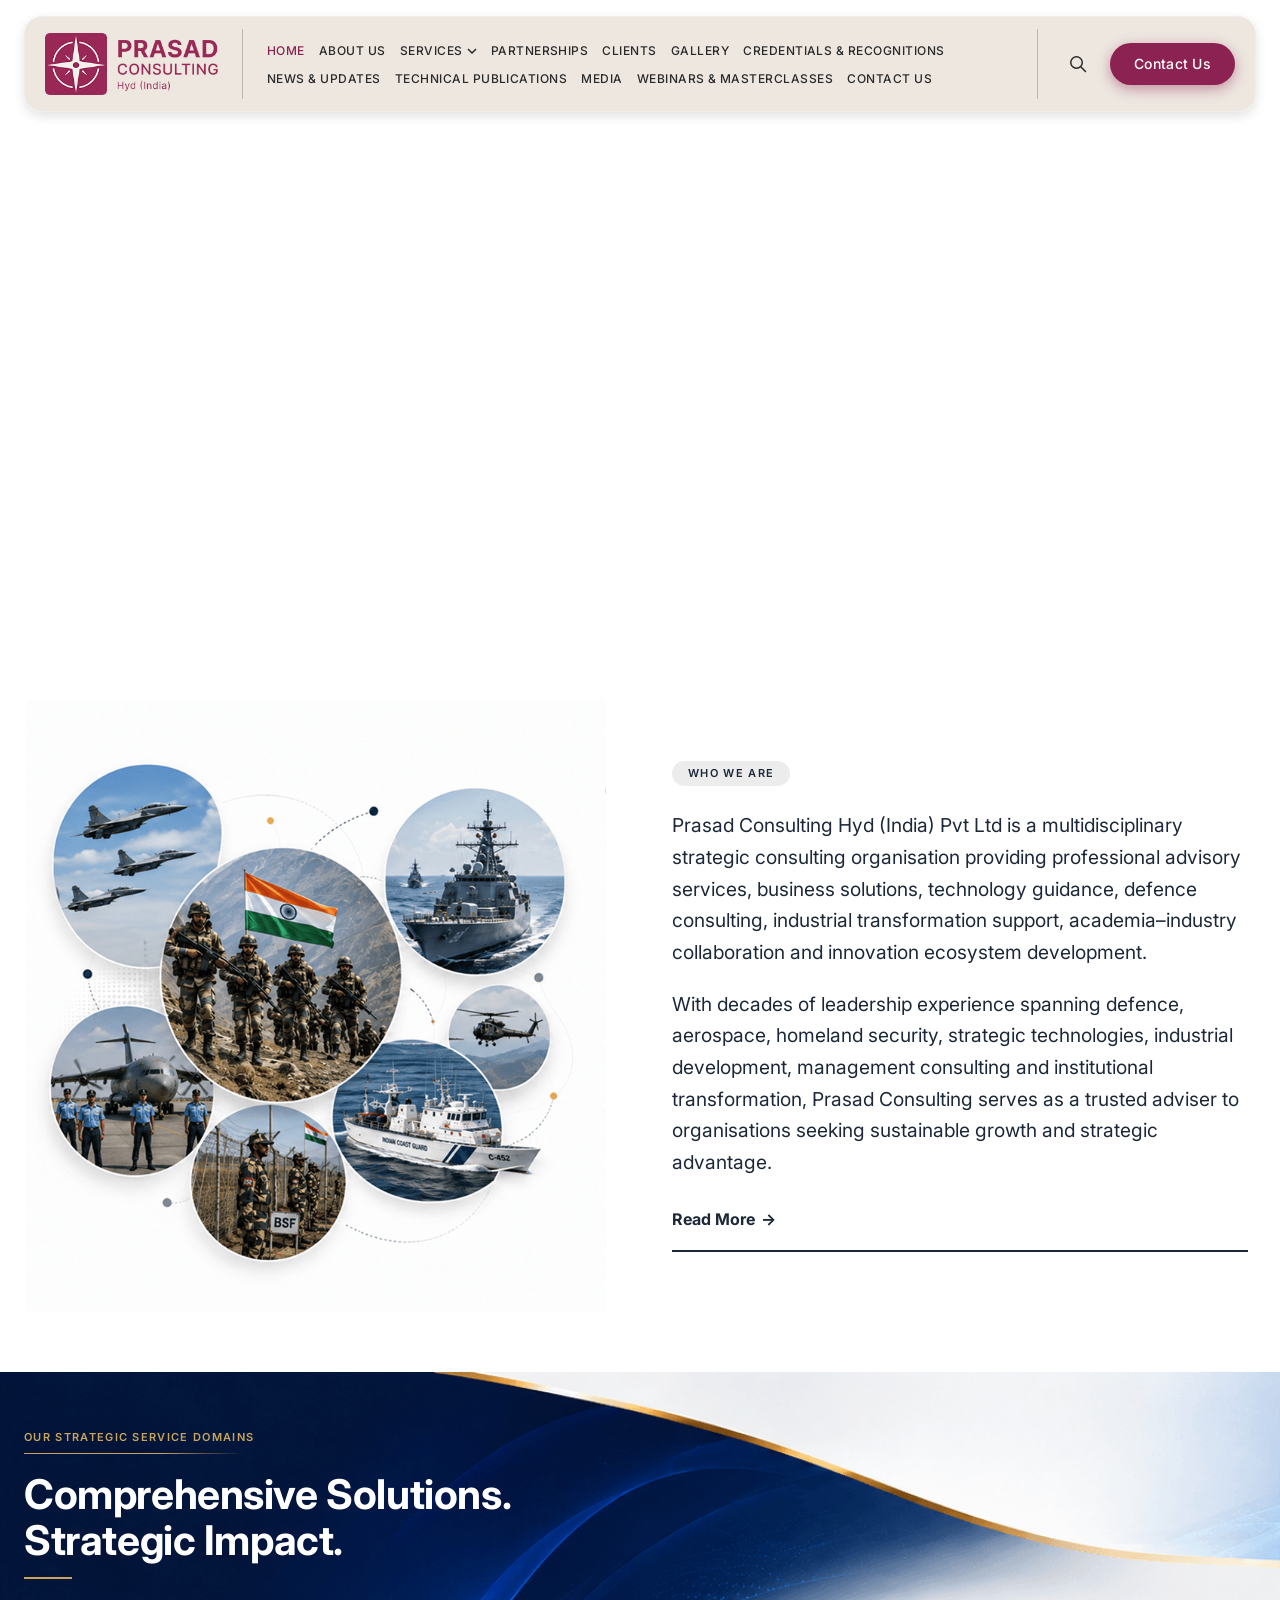
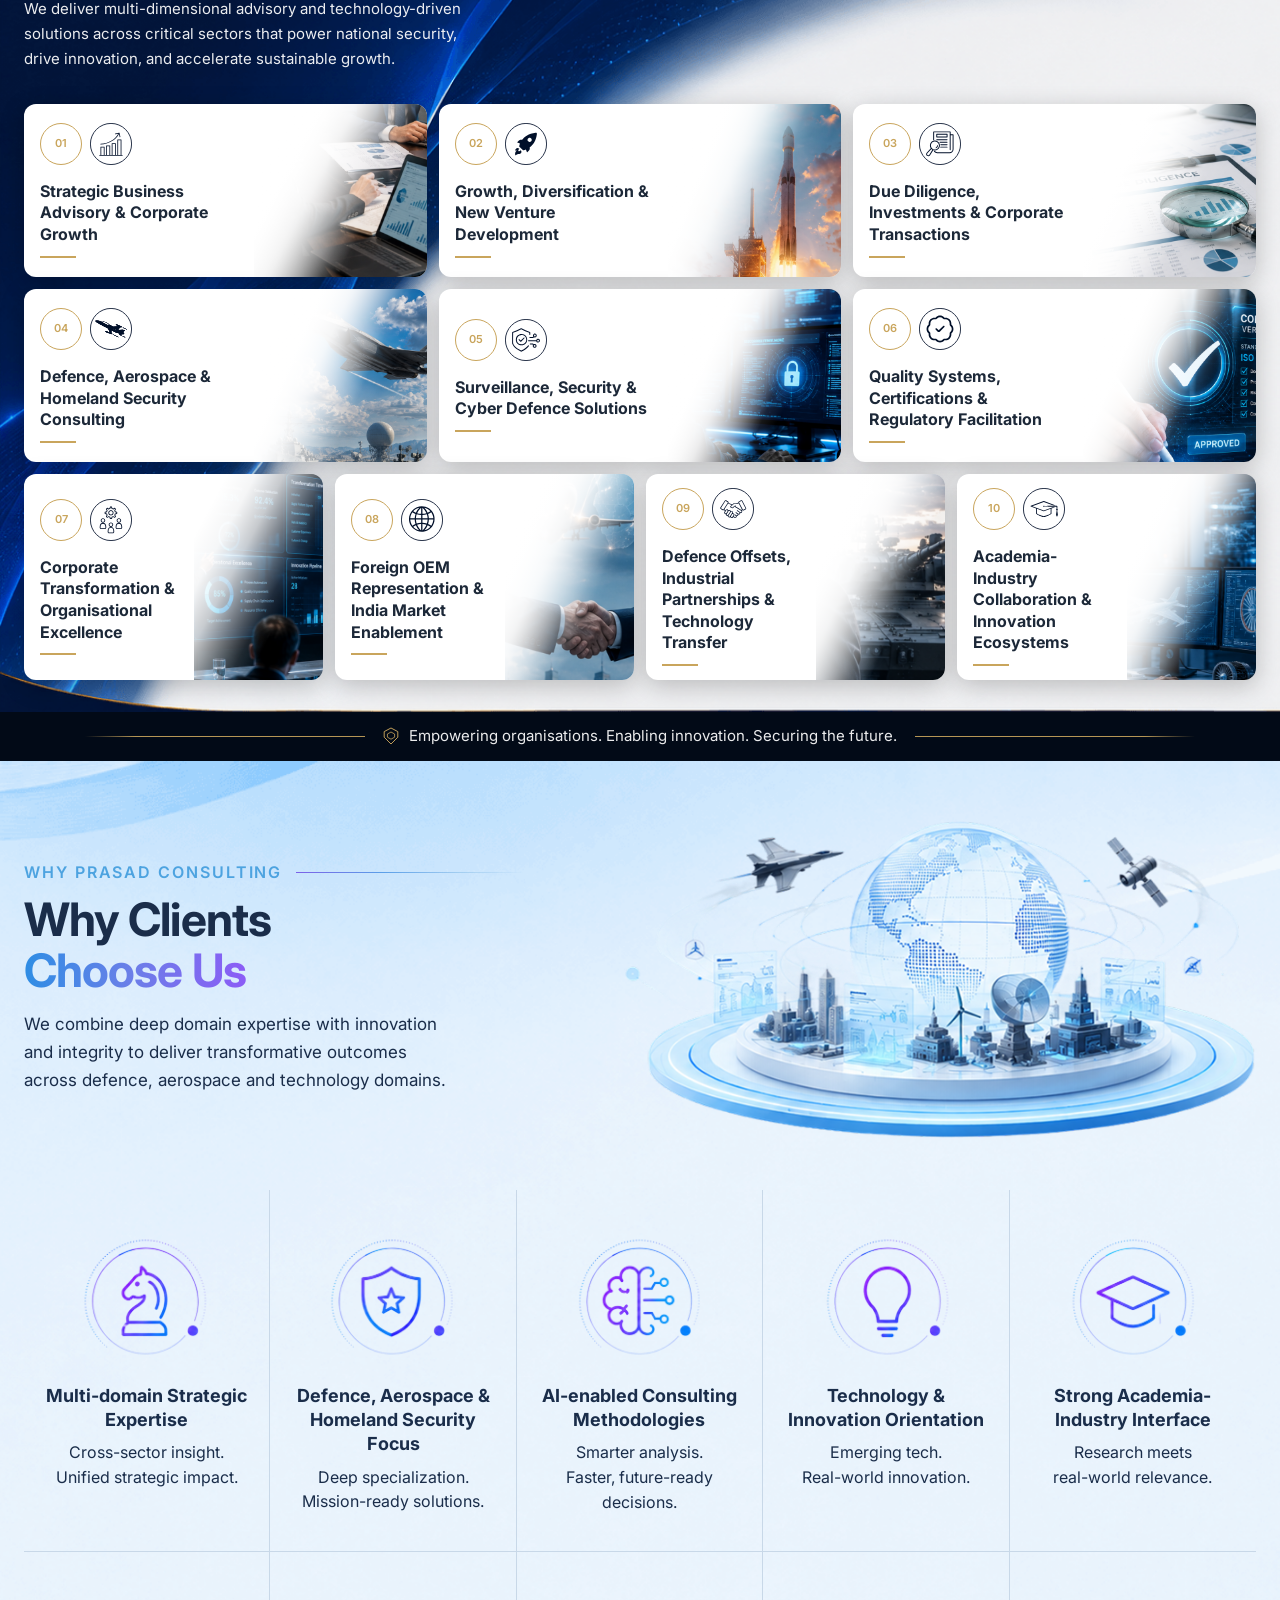
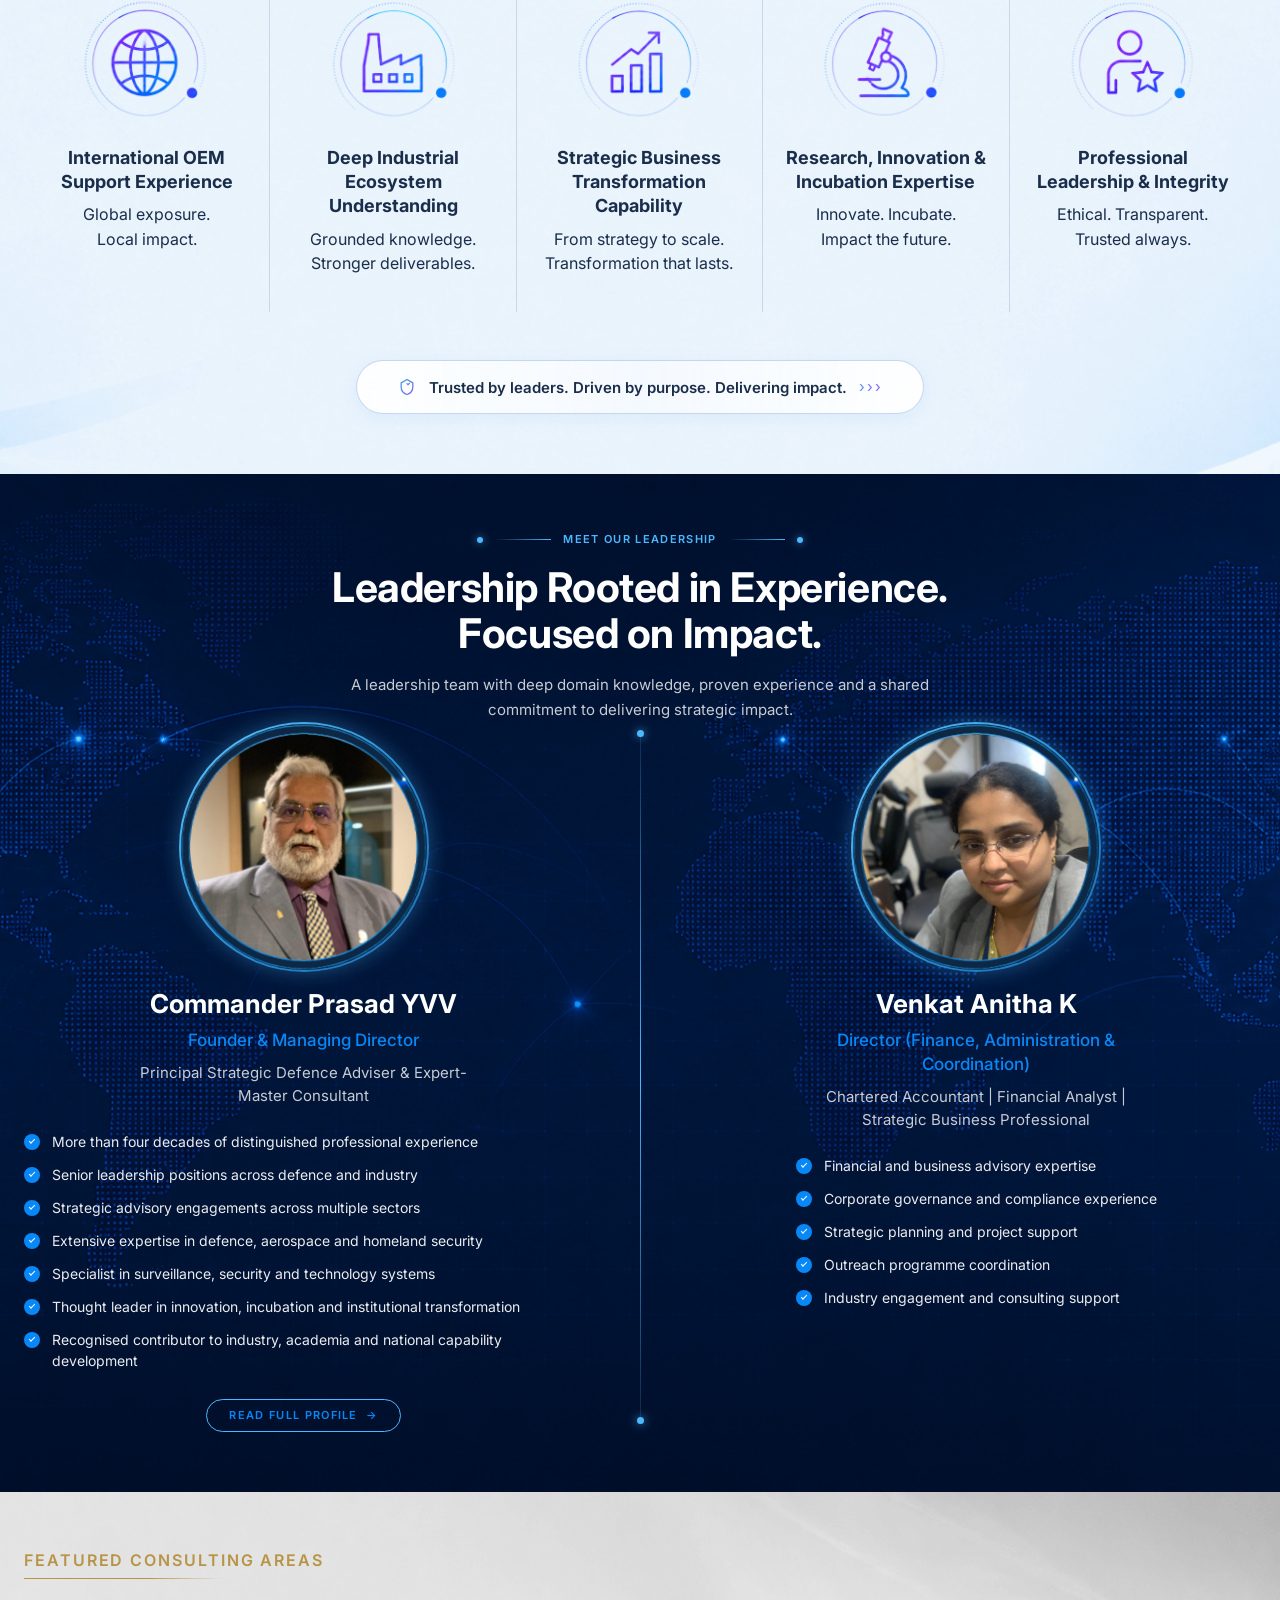
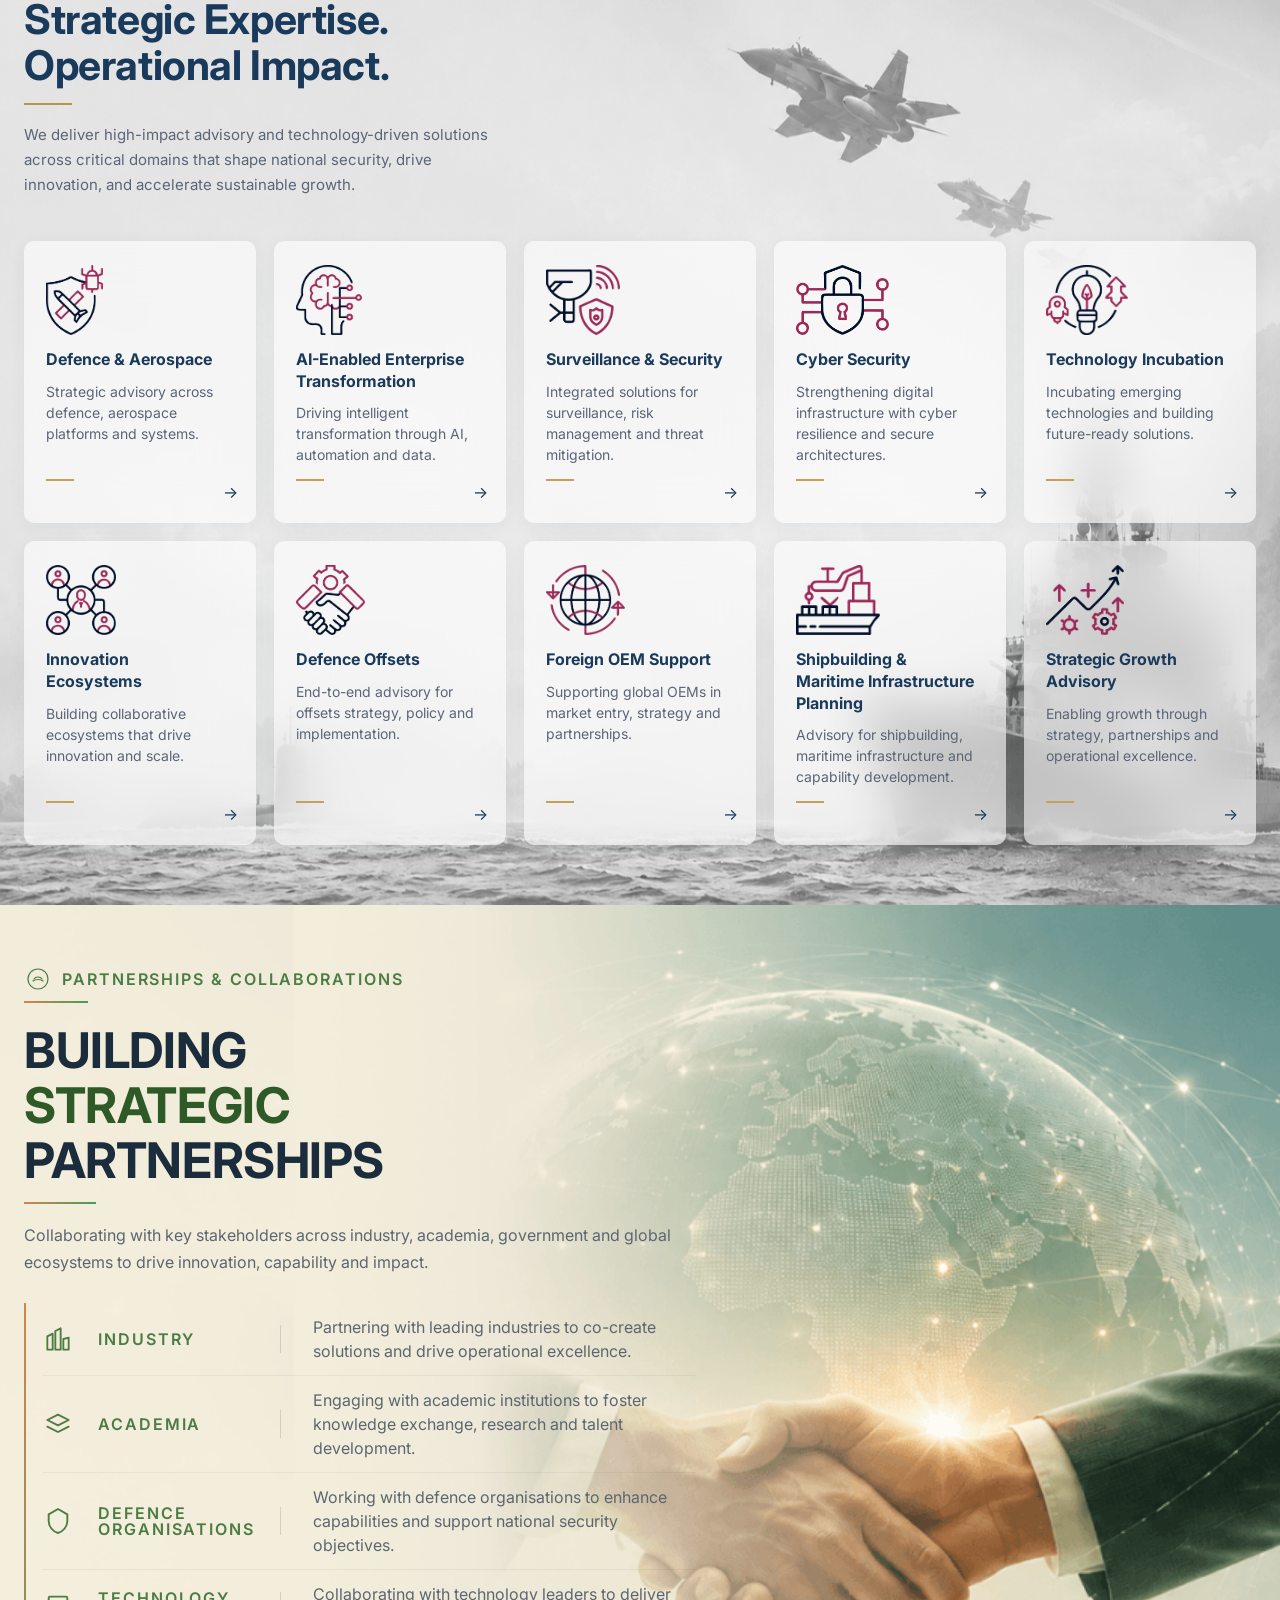
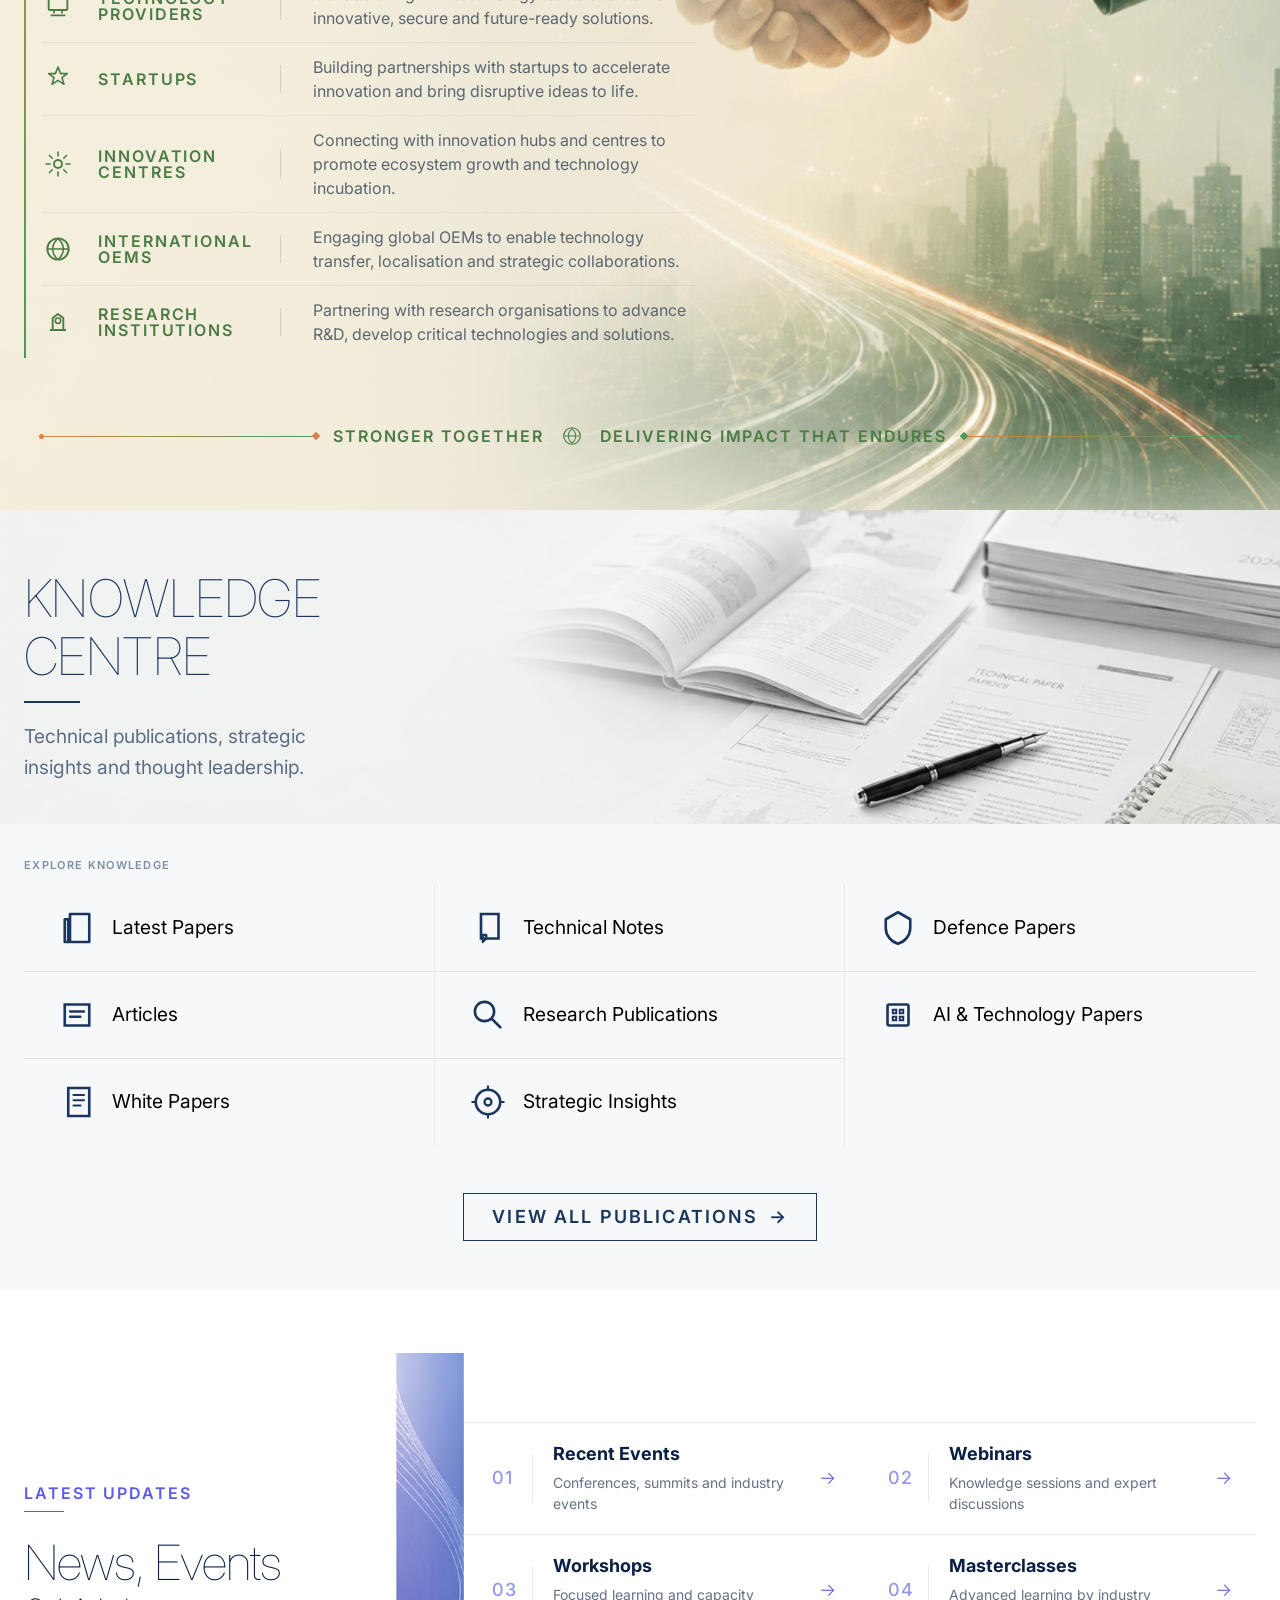
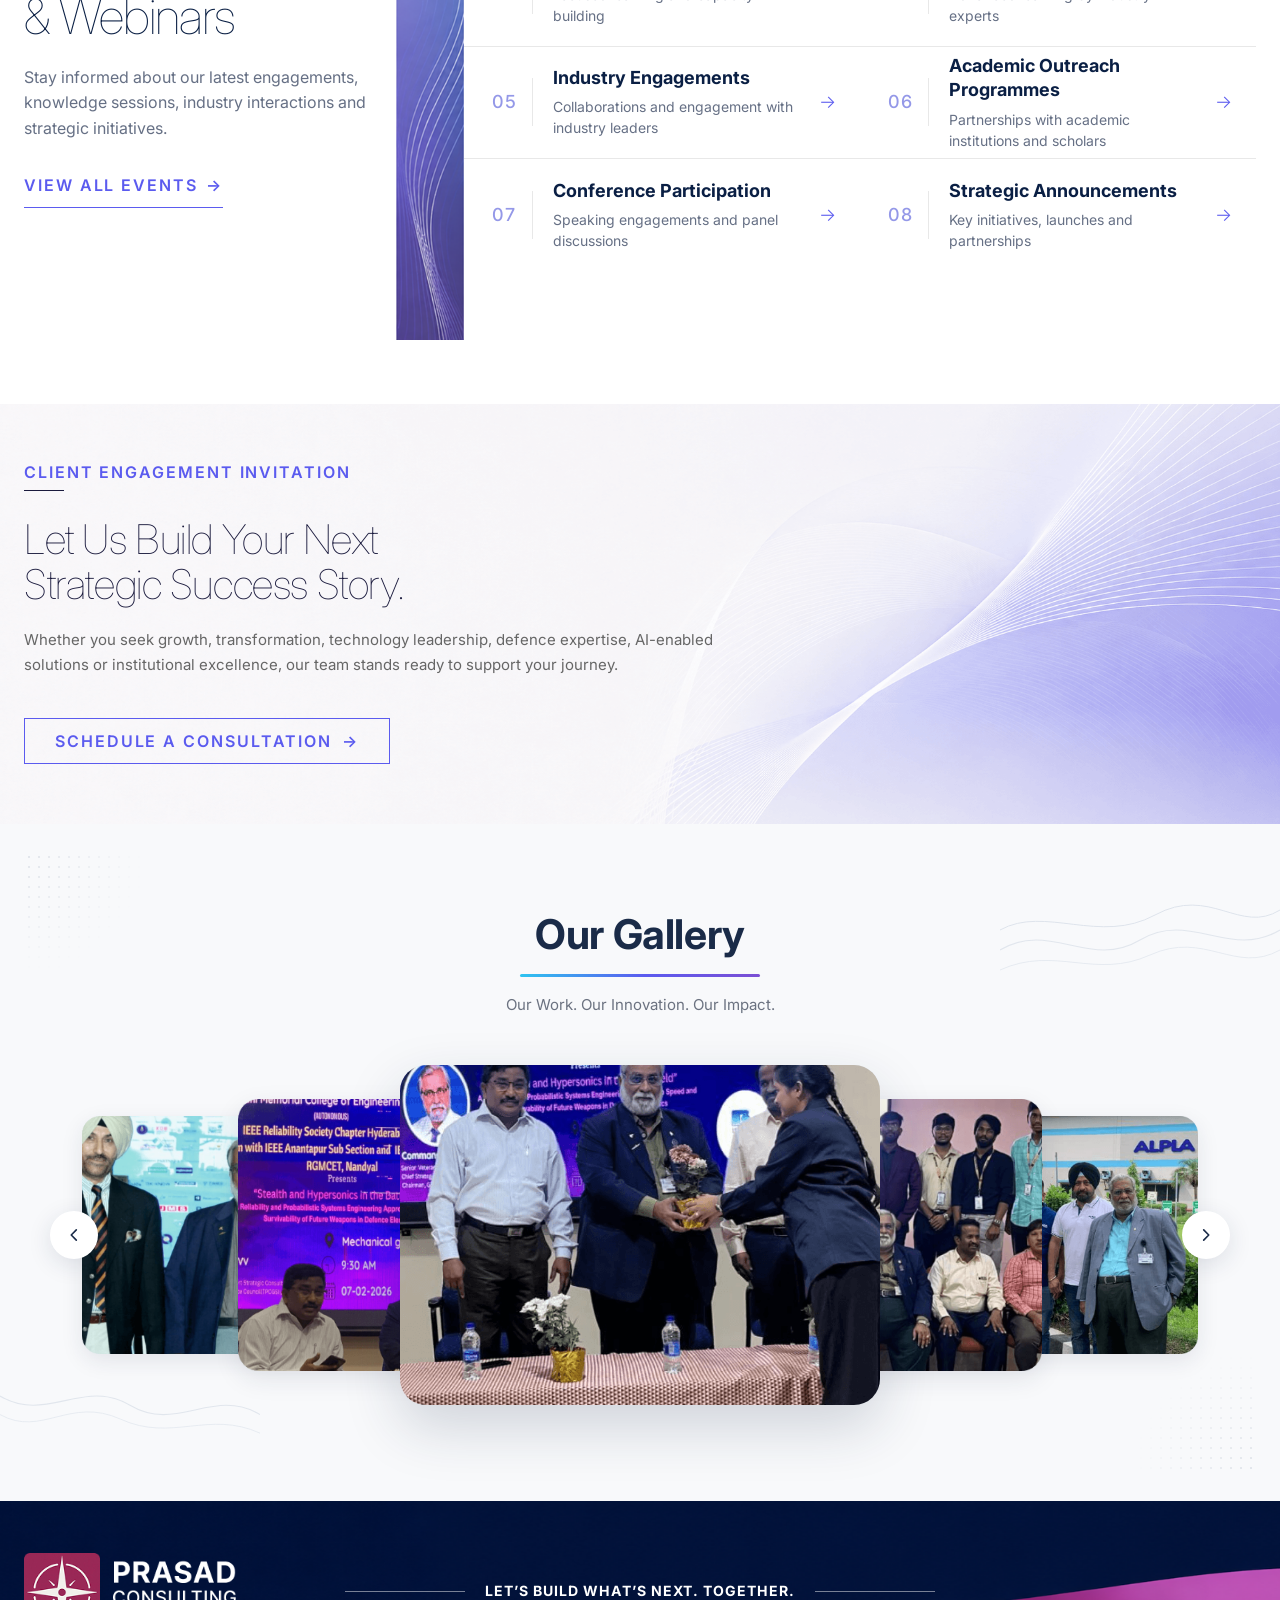
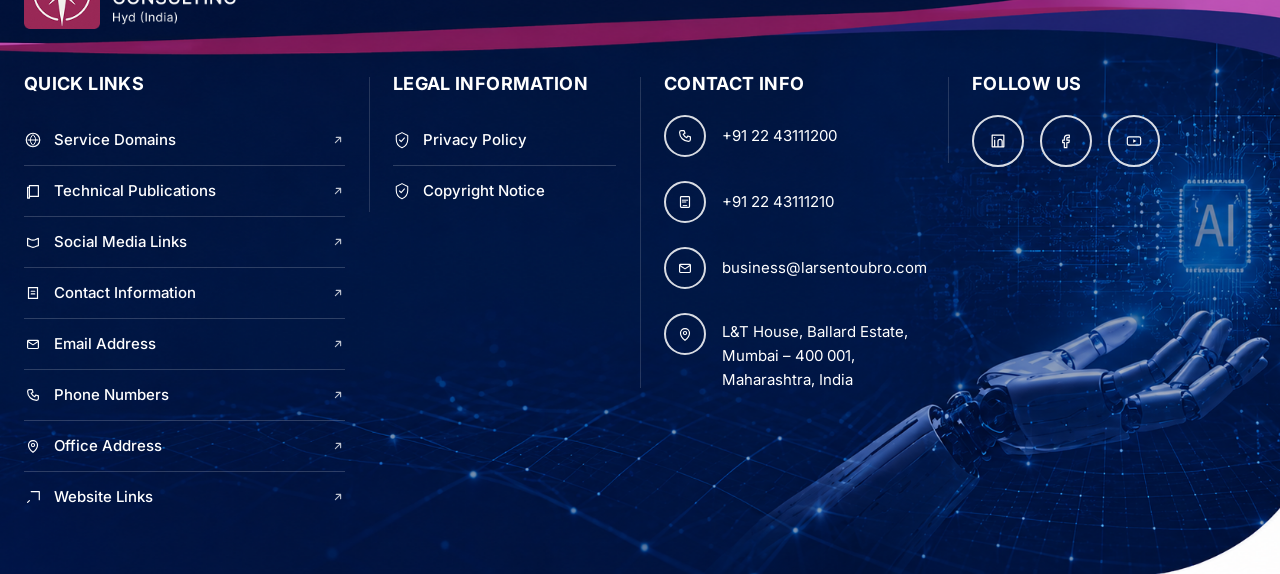
==== commit 0883515f: "about and leadership page" ====
--- a/index.html
+++ b/index.html
@@ -390,7 +390,7 @@
               <li>Thought leader in innovation, incubation and institutional transformation</li>
               <li>Recognised contributor to industry, academia and national capability development</li>
             </ul>
-            <a href="about.html#leadership" class="section-label section-label--link leadership__btn">READ FULL PROFILE <span aria-hidden="true">&rarr;</span></a>
+            <a href="leadership.html" class="section-label section-label--link leadership__btn">READ FULL PROFILE <span aria-hidden="true">&rarr;</span></a>
           </article>
 
           <div class="leadership__divider" aria-hidden="true">
--- a/css/style.css
+++ b/css/style.css
@@ -80,13 +80,14 @@
 
 html {
   scroll-behavior: smooth;
+  overflow-x: clip;
 }
 
 body {
   font-family: var(--font-family-body);
   color: var(--text-dark);
   line-height: var(--type-body-line-height);
-  overflow-x: hidden;
+  overflow-x: clip;
   margin: 0;
 }
 
--- a/css/header.css
+++ b/css/header.css
@@ -30,13 +30,14 @@
 
 html {
   scroll-behavior: smooth;
+  overflow-x: clip;
 }
 
 body {
   font-family: "Inter", system-ui, -apple-system, "Segoe UI", Roboto, sans-serif;
   color: var(--text-dark);
   line-height: 1.6;
-  overflow-x: hidden;
+  overflow-x: clip;
   margin: 0;
 }
 
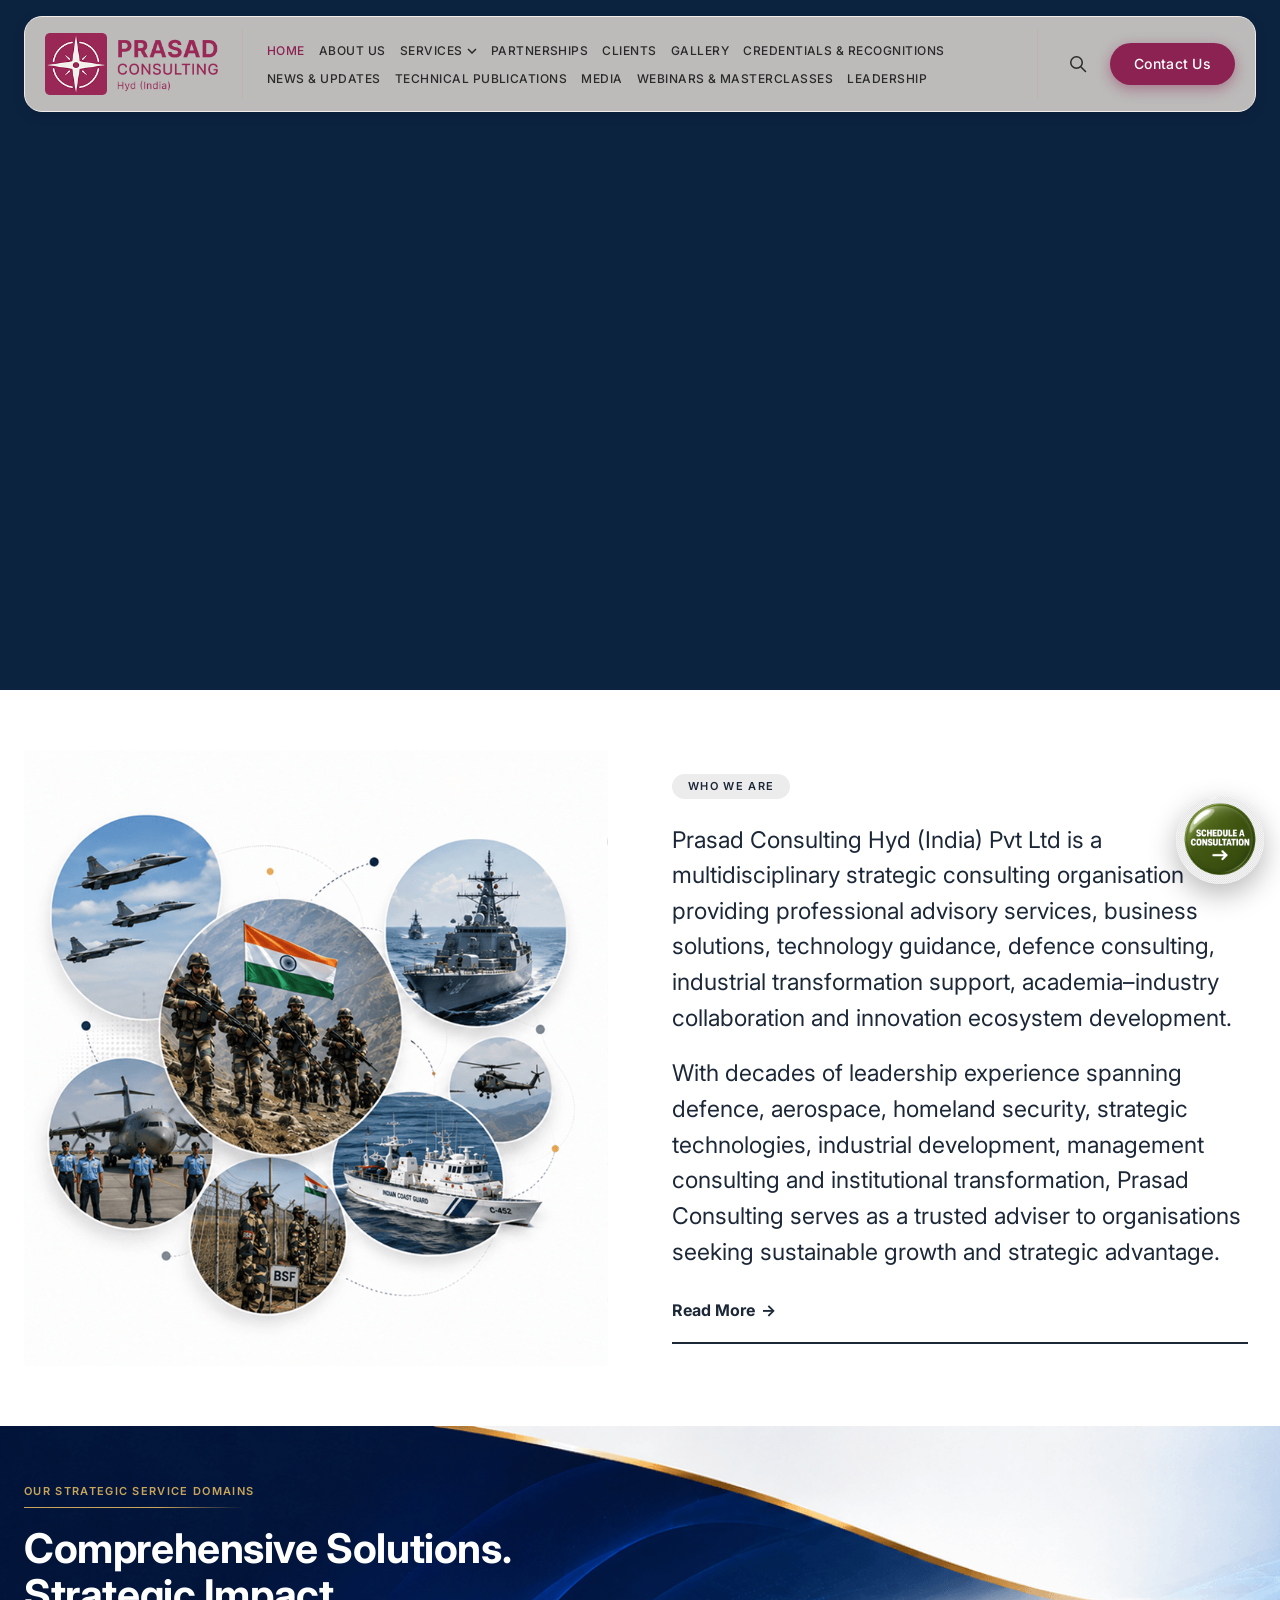
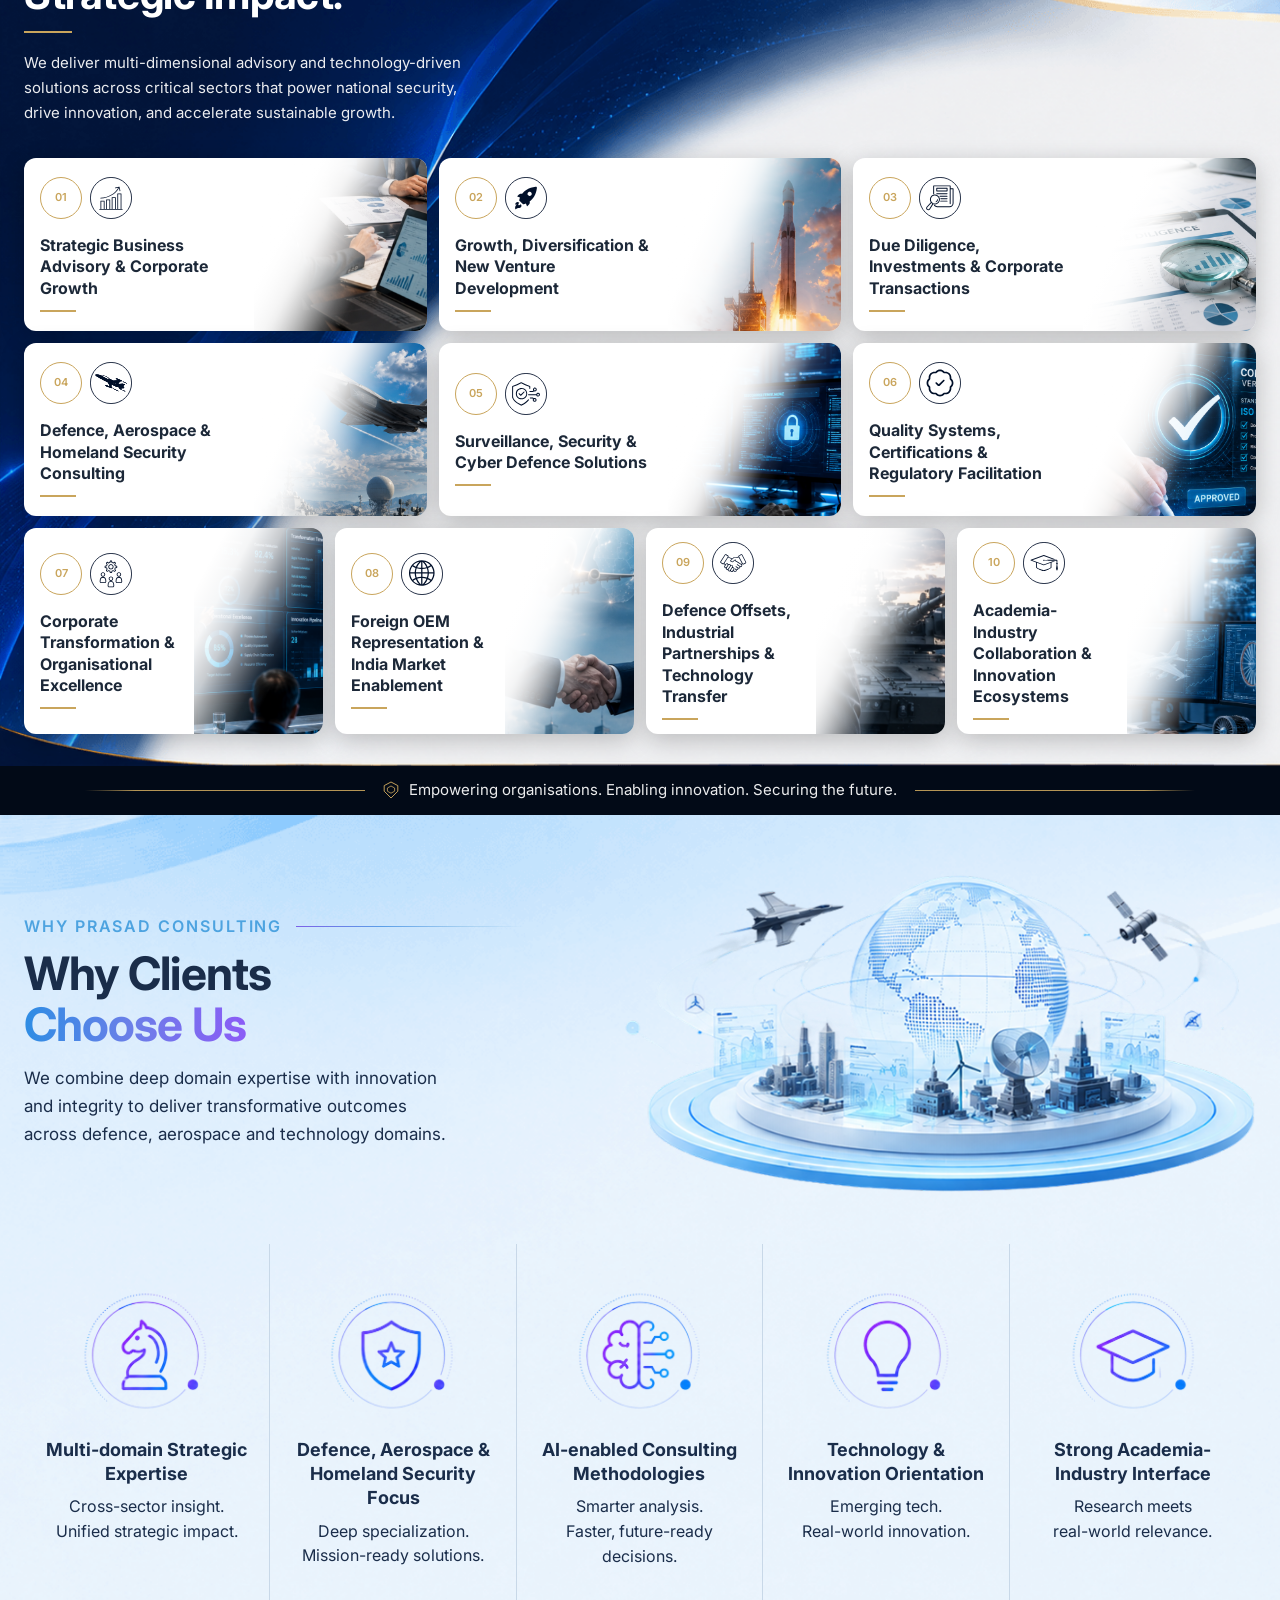
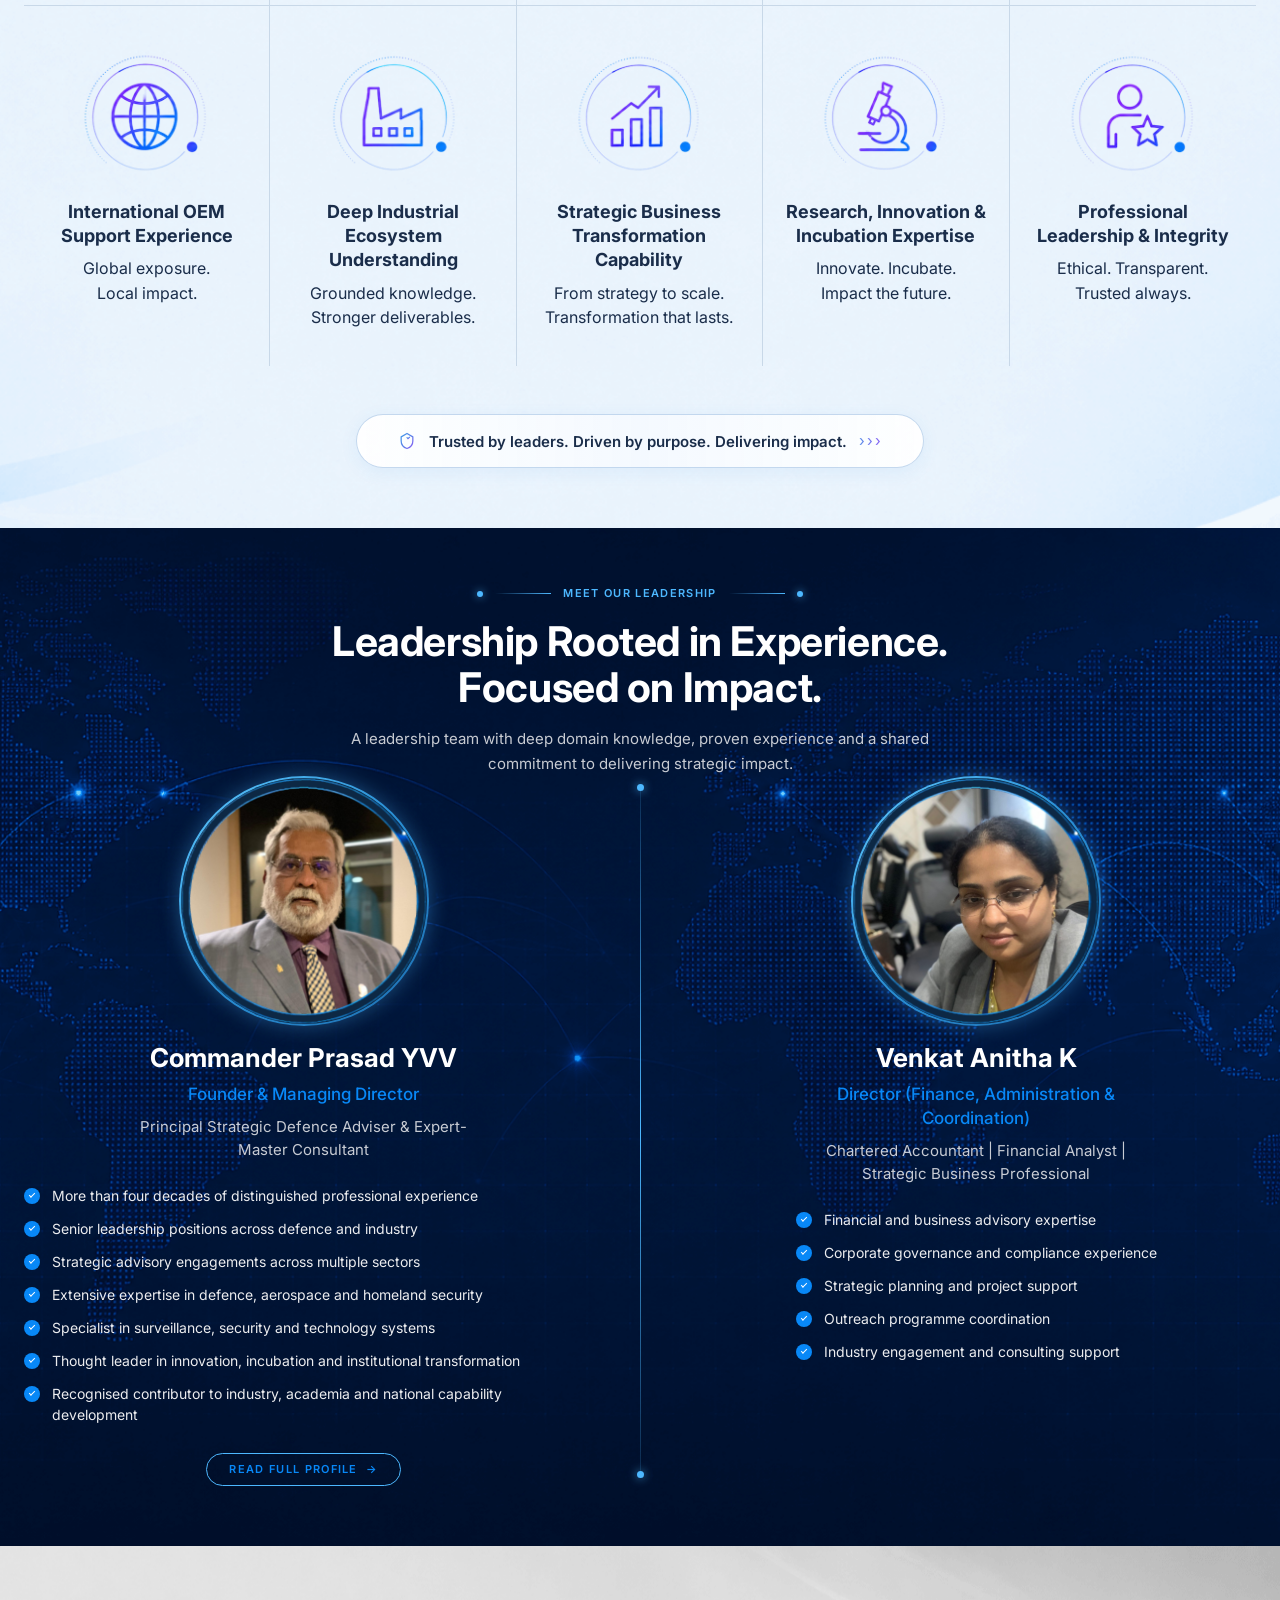
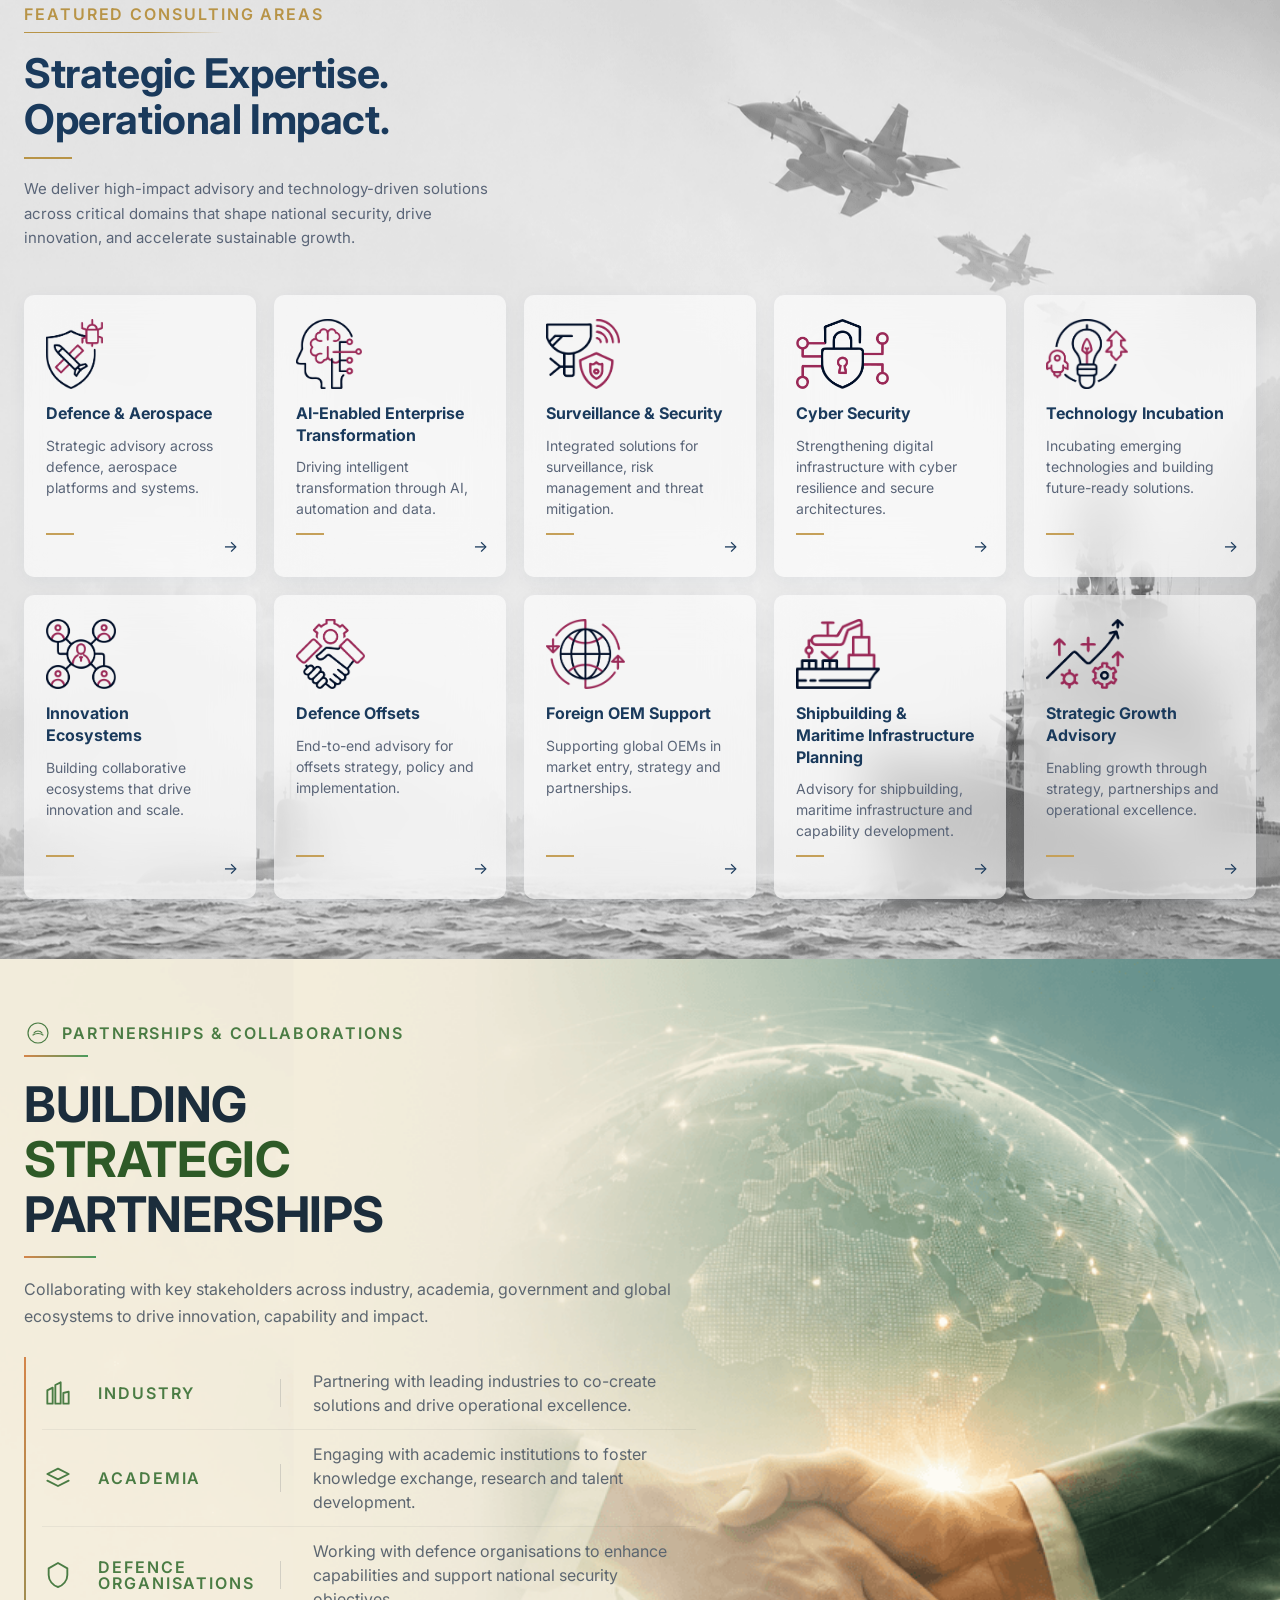
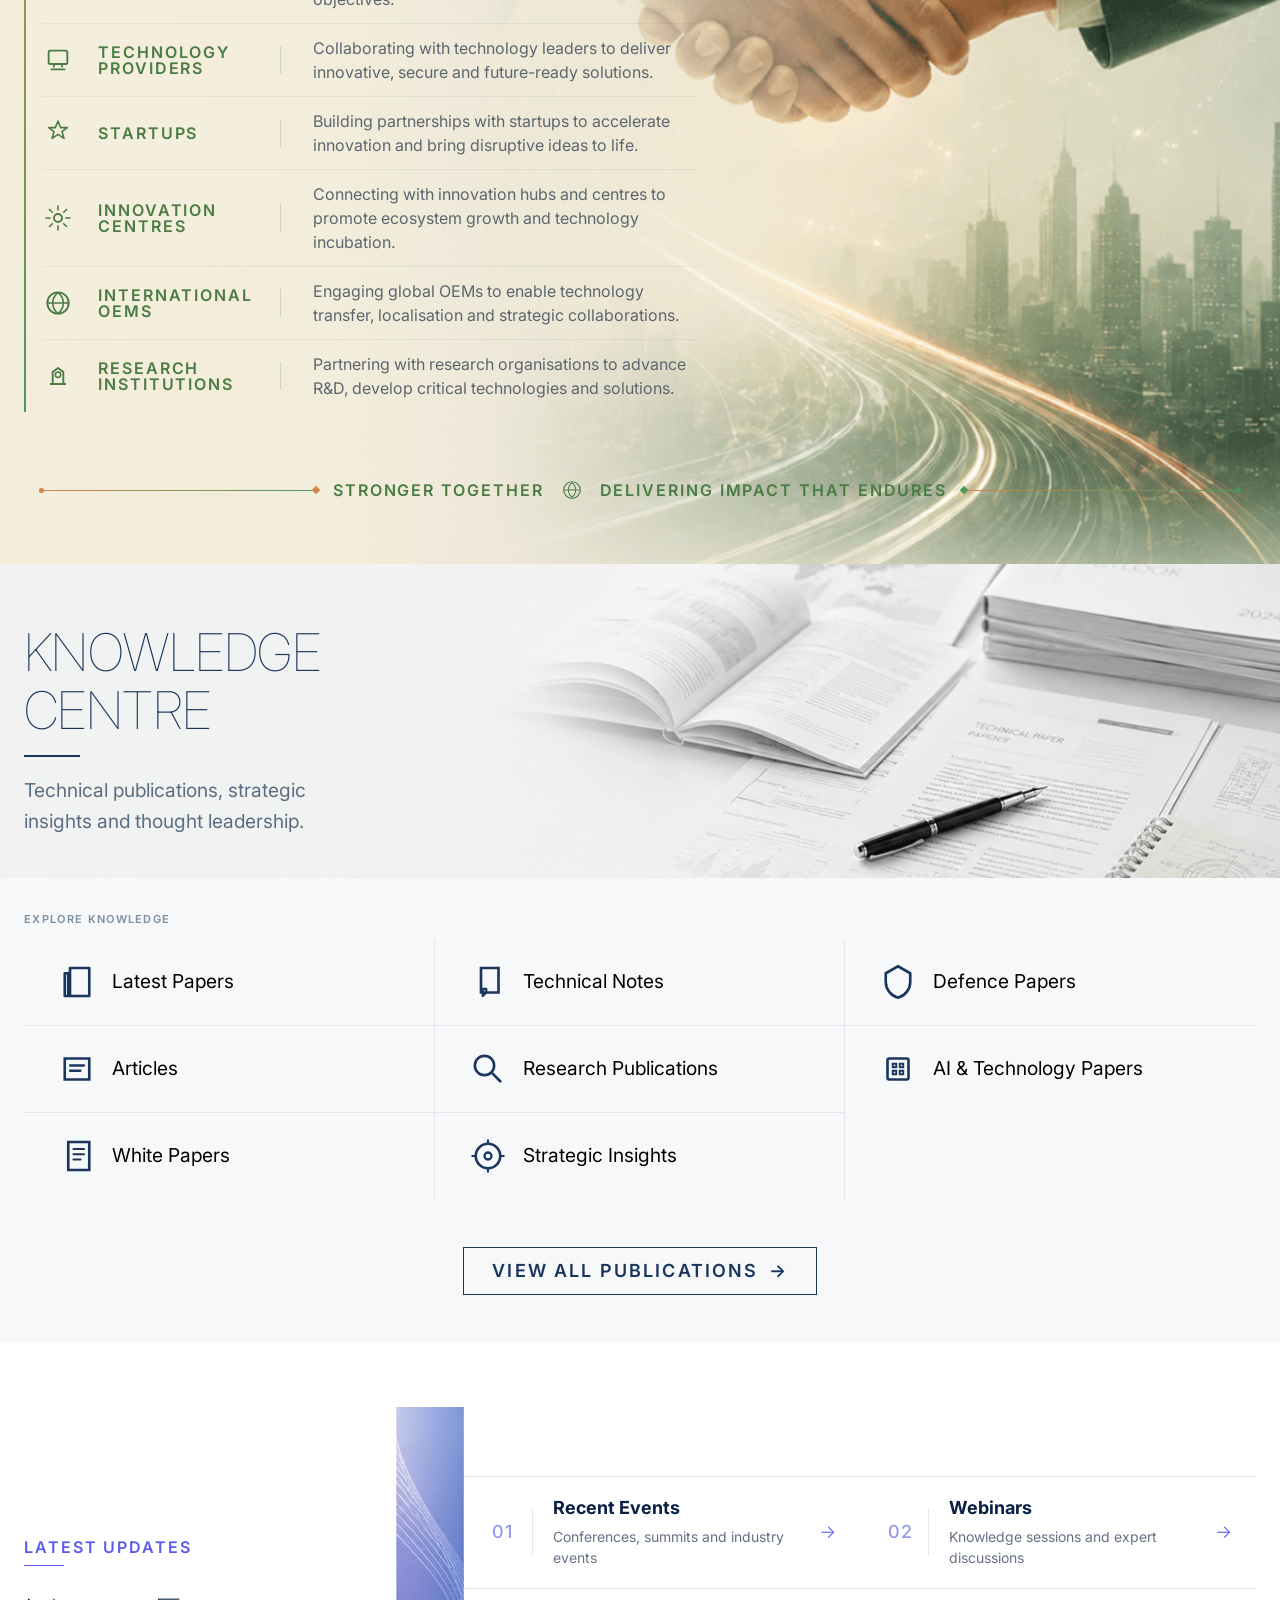
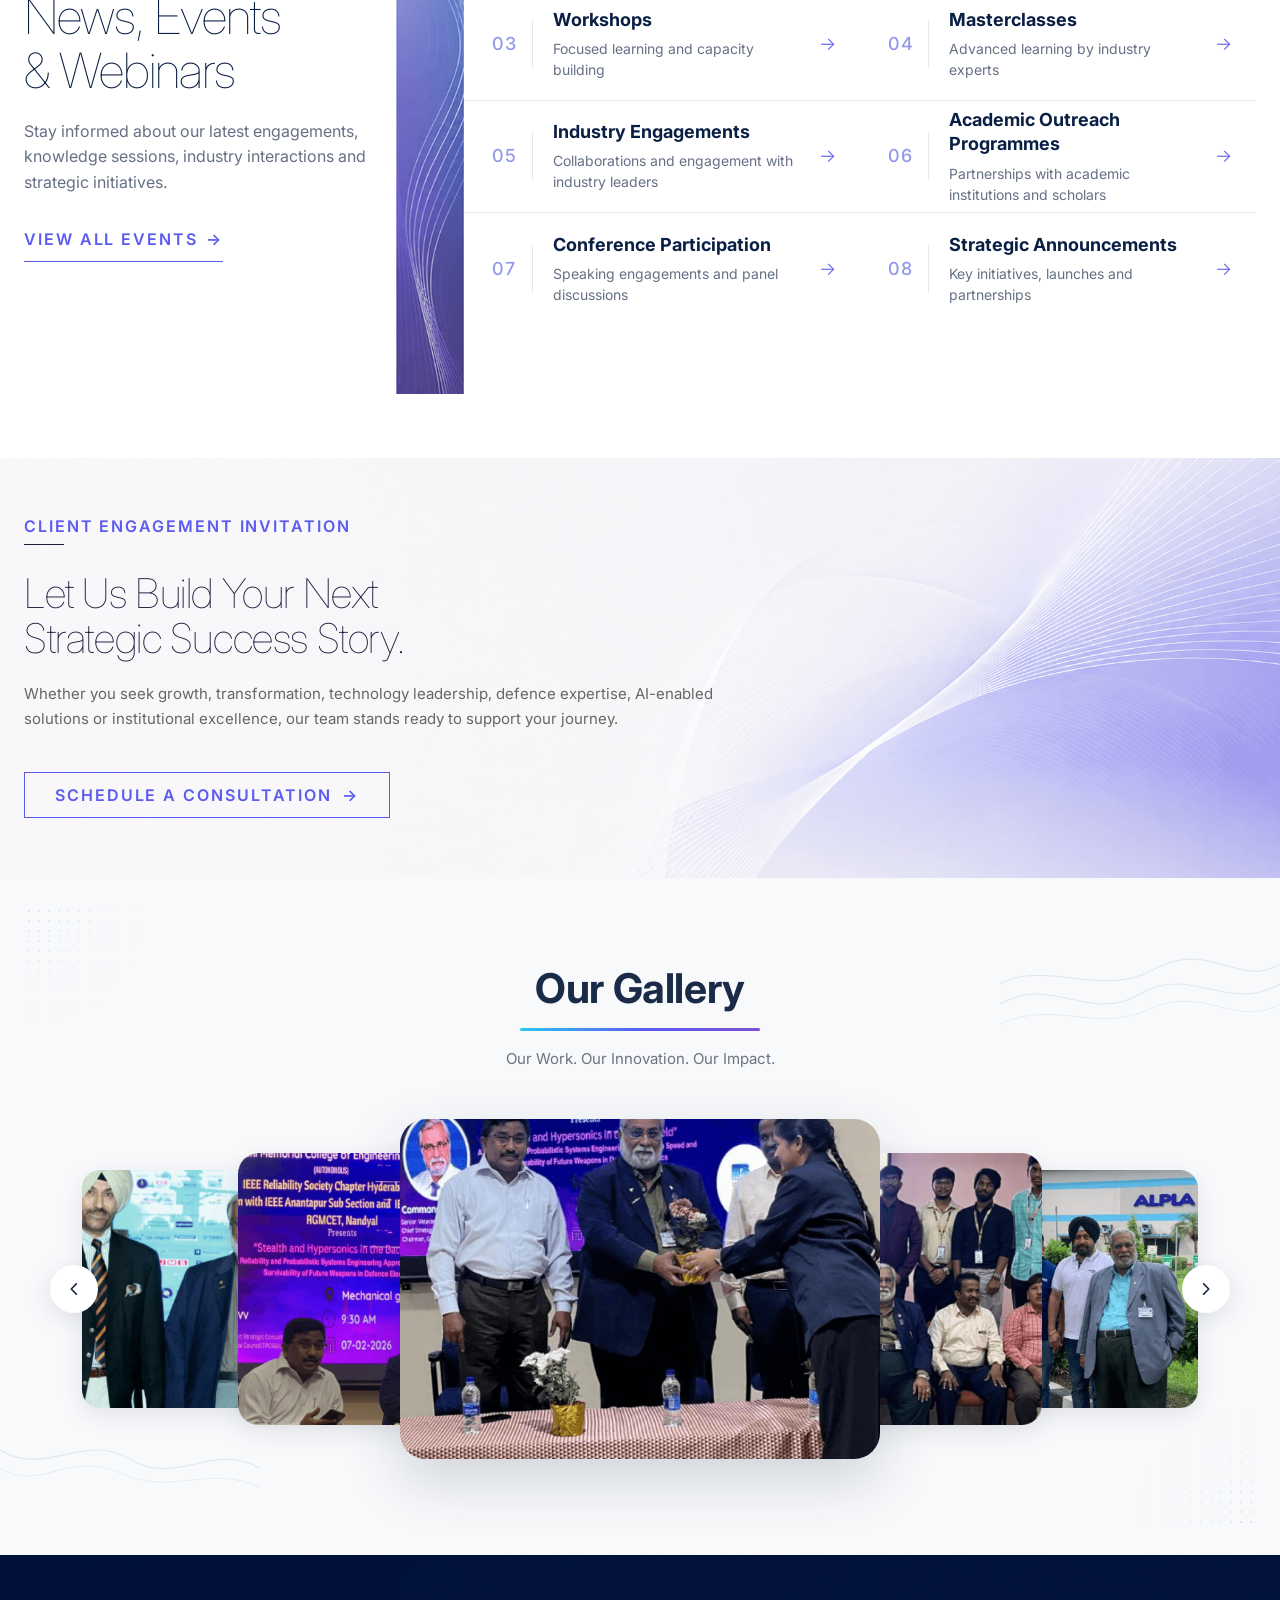
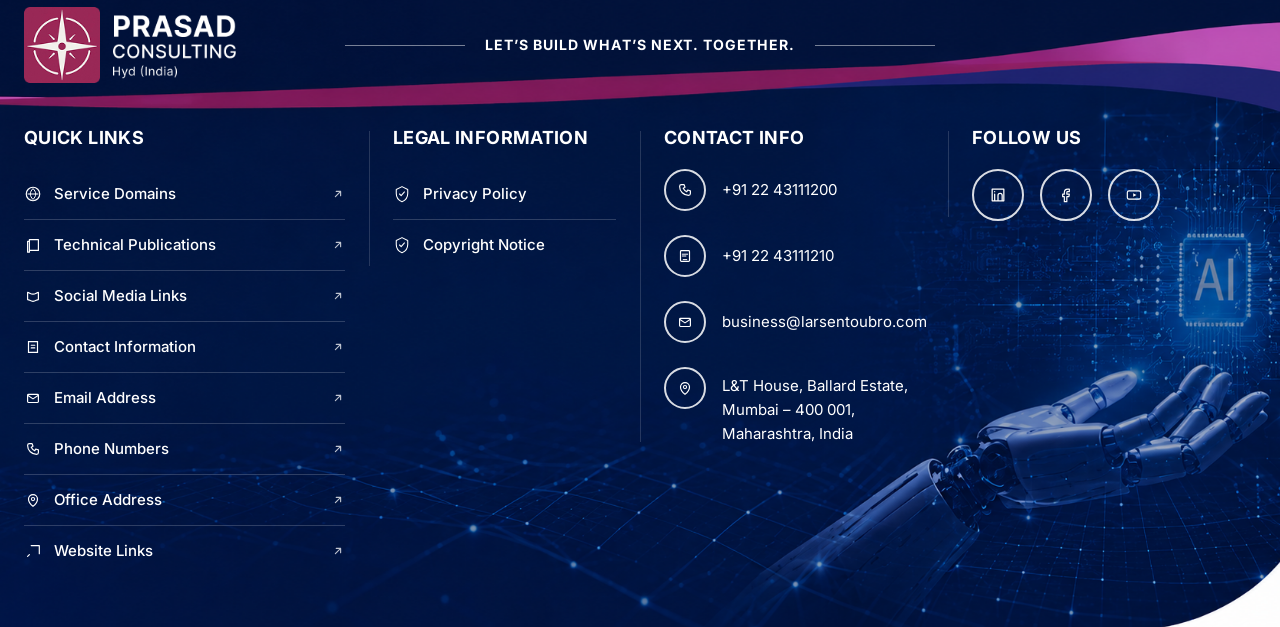
==== commit e2988318: "optimied and updated few change" ====
--- a/index.html
+++ b/index.html
@@ -7,10 +7,12 @@
   <title>Prasad Consulting | Hyd (India)</title>
   <link rel="icon" href="assets/fevicon.png" type="image/png">
 
-  <link href="https://cdn.jsdelivr.net/npm/bootstrap@5.3.3/dist/css/bootstrap.min.css" rel="stylesheet">
   <link rel="preconnect" href="https://fonts.googleapis.com">
   <link rel="preconnect" href="https://fonts.gstatic.com" crossorigin>
-  <link href="https://fonts.googleapis.com/css2?family=Inter:wght@400;500;600;700&display=swap" rel="stylesheet">
+  <link rel="preload" href="https://fonts.googleapis.com/css2?family=Inter:wght@400;500;600;700&display=swap" as="style" onload="this.onload=null;this.rel='stylesheet'">
+  <noscript><link rel="stylesheet" href="https://fonts.googleapis.com/css2?family=Inter:wght@400;500;600;700&display=swap"></noscript>
+  <link rel="preload" href="assets/images/hero/hero-poster.jpg" as="image" fetchpriority="high" media="(min-width: 992px)">
+  <link rel="preload" href="assets/images/hero/hero-poster-mobile.jpg" as="image" fetchpriority="high" media="(max-width: 991.98px)">
   <link rel="stylesheet" href="css/style.css">
   <link rel="stylesheet" href="css/header.css">
   <link rel="stylesheet" href="css/home.css">
@@ -23,30 +25,29 @@
   <main>
 
     <section id="hero" class="hero-section">
+      <picture id="heroPoster" class="hero-poster">
+        <source media="(max-width: 991.98px)" srcset="assets/images/hero/hero-poster-mobile.jpg">
+        <img
+          class="hero-banner hero-poster__img"
+          src="assets/images/hero/hero-poster.jpg"
+          alt=""
+          width="1280"
+          height="720"
+          decoding="async"
+          fetchpriority="high"
+        >
+      </picture>
       <video
-        class="hero-banner hero-banner--desktop"
-        autoplay
+        id="heroVideo"
+        class="hero-banner hero-video"
         muted
         loop
         playsinline
+        preload="none"
         width="1920"
         height="1080"
         aria-label="Prasad Consulting — Crafting Strategies, Cultivating Excellence"
-      >
-        <source src="assets/images/hero-video.mp4" type="video/mp4">
-      </video>
-      <video
-        class="hero-banner hero-banner--mobile"
-        autoplay
-        muted
-        loop
-        playsinline
-        width="1080"
-        height="1920"
-        aria-hidden="true"
-      >
-        <source src="assets/images/hero-video-mobile.mp4" type="video/mp4">
-      </video>
+      ></video>
     </section>
 
     <section id="who-we-are" class="who-we-are fade-up" aria-labelledby="who-we-are-heading">
@@ -60,6 +61,7 @@
               width="1104"
               height="1152"
               loading="lazy"
+              decoding="async"
             >
           </div>
           <div class="who-we-are__content">
@@ -906,10 +908,9 @@
 
   <div id="footer"></div>
 
-  <script src="https://cdn.jsdelivr.net/npm/bootstrap@5.3.3/dist/js/bootstrap.bundle.min.js"></script>
-  <script src="js/partials.js"></script>
-  <script src="js/include.js"></script>
-  <script src="js/main.js"></script>
-  <script src="js/gallery.js"></script>
+  <script src="js/include.js" defer></script>
+  <script src="js/main.js" defer></script>
+  <script src="js/hero-video.js" defer></script>
+  <script src="js/gallery.js" defer></script>
 </body>
 </html>
--- a/css/style.css
+++ b/css/style.css
@@ -192,19 +192,12 @@
 .container-lg,
 .container-xl,
 .container-xxl {
+  width: 100%;
+  max-width: var(--container-max-width);
+  margin-left: auto;
+  margin-right: auto;
   padding-left: var(--site-gutter-x);
   padding-right: var(--site-gutter-x);
-}
-
-@media (min-width: 1200px) {
-  .container,
-  .container-sm,
-  .container-md,
-  .container-lg,
-  .container-xl,
-  .container-xxl {
-    max-width: var(--container-max-width);
-  }
 }
 
 /* --------------------------------------------------------------------------
@@ -228,12 +221,20 @@
    -------------------------------------------------------------------------- */
 .page-content {
   padding-top: 100px;
+  padding-bottom: 96px;
 }
 
 @media (min-width: 992px) {
   .page-content {
     padding-top: 120px;
+    padding-bottom: 112px;
   }
+}
+
+.about-acc__item,
+.ps-acc .about-acc__item,
+[id^="service-"] {
+  scroll-margin-top: 110px;
 }
 
 .page-banner {
--- a/css/header.css
+++ b/css/header.css
@@ -304,31 +304,27 @@
   flex: 0 0 auto;
 }
 
-.header-nav.is-open {
-  display: flex;
-  position: absolute;
-  top: 100%;
-  left: 0;
-  right: 0;
-  background: var(--header-bg);
-  border-radius: 0 0 var(--header-radius) var(--header-radius);
-  padding: 16px 20px 20px;
-  box-shadow: 0 12px 24px rgba(0, 0, 0, 0.1);
-  max-height: calc(100vh - 100px);
-  overflow-y: auto;
-  border-left: none;
-  border-right: none;
-  align-items: flex-start;
-  width: 100%;
-}
-
 @media (max-width: 1199.98px) {
   .header-nav.is-open {
+    display: flex;
+    position: absolute;
+    top: 100%;
+    left: 0;
+    right: 0;
+    background: var(--header-bg);
+    border-radius: 0 0 var(--header-radius) var(--header-radius);
+    padding: 16px 20px 20px;
+    box-shadow: 0 12px 24px rgba(0, 0, 0, 0.1);
+    max-height: calc(100vh - 100px);
+    overflow-y: auto;
+    border-left: none;
+    border-right: none;
+    align-items: flex-start;
     width: 100%;
     order: 10;
-    padding: 16px 0 0;
     border: none;
     border-radius: 14px;
+    padding: 16px 0 0;
   }
 
   .header-nav.is-open .header-nav__inner {
--- a/css/home.css
+++ b/css/home.css
@@ -12,6 +12,7 @@
   margin: 0;
   overflow: hidden;
   line-height: 0;
+  background: #0c2340;
 }
 
 .hero-banner {
@@ -22,18 +23,41 @@
   object-position: center top;
 }
 
-.hero-banner--mobile {
-  display: none;
-}
-
-@media (max-width: 991.98px) {
-  .hero-banner--desktop {
-    display: none;
-  }
-
-  .hero-banner--mobile {
-    display: block;
-  }
+.hero-poster {
+  display: block;
+  position: relative;
+  z-index: 1;
+  margin: 0;
+  transition: opacity 0.4s ease;
+}
+
+.hero-poster.is-hidden {
+  opacity: 0;
+  pointer-events: none;
+}
+
+.hero-poster__img {
+  width: 100%;
+  height: auto;
+  vertical-align: top;
+}
+
+.hero-video {
+  position: absolute;
+  inset: 0;
+  width: 100%;
+  height: 100%;
+  object-fit: cover;
+  object-position: center top;
+  opacity: 0;
+  z-index: 0;
+  pointer-events: none;
+}
+
+.hero-video.is-ready {
+  opacity: 1;
+  z-index: 2;
+  pointer-events: auto;
 }
 
 /* --------------------------------------------------------------------------
@@ -60,7 +84,7 @@
 
 .who-we-are__collage {
   width: 100%;
-  max-width: 580px;
+  max-width: 640px;
   height: auto;
 }
 
@@ -81,7 +105,8 @@
 .who-we-are__text {
   margin: 0 0 20px;
   color: var(--who-navy);
-  font-size: larger;
+  font-size: 23px;
+  line-height: 1.55;
 }
 
 .who-we-are__text:last-of-type {
@@ -123,7 +148,7 @@
 
 @media (min-width: 1400px) {
   .who-we-are__collage {
-    max-width: 620px;
+    max-width: 680px;
   }
 }
 
@@ -144,7 +169,7 @@
   }
 
   .who-we-are__collage {
-    max-width: 480px;
+    max-width: 520px;
   }
 }
 
@@ -166,11 +191,16 @@
   --sd-bg: #020a17;
   position: relative;
   background-color: var(--sd-bg);
-  background-image: url("../assets/images/home/services-bg.png");
   background-repeat: no-repeat;
   /* background-position: center top; */
   background-size: cover;
   overflow: hidden;
+}
+
+@media (min-width: 992px) {
+  .service-domains {
+    background-image: url("../assets/images/home/services-bg.png");
+  }
 }
 /* 
 .service-domains__bg {
@@ -480,7 +510,48 @@
 }
 
 @media (max-width: 575.98px) {
-
+  .domain-card__body {
+    padding: 14px 12px;
+  }
+
+  .domain-card__title {
+    font-size: 14px;
+  }
+
+  .domain-card__media {
+    width: 36%;
+  }
+
+  .why-choose__title {
+    font-size: clamp(1.6rem, 7vw, 2.1rem);
+  }
+
+  .why-choose__lead {
+    font-size: 14px;
+  }
+
+  .featured-areas__title {
+    font-size: clamp(1.5rem, 6.5vw, 2rem);
+  }
+
+  .news-events__item {
+    height: auto;
+    min-height: 88px;
+    padding: 14px 16px;
+  }
+
+  .news-events__item-title {
+    font-size: 15px;
+  }
+
+  .client-engagement__inner {
+    padding: 48px 0;
+  }
+
+  .client-engagement__inner::before {
+    opacity: 0.35;
+    background-position: center;
+  }
 }
 
 /* --------------------------------------------------------------------------
@@ -496,11 +567,16 @@
   --why-divider: #c8d8e8;
   position: relative;
   background-color: var(--why-bg);
-  background-image: url("../assets/images/why-bg.png");
   background-size: cover;
   background-position: center;
   background-repeat: no-repeat;
   overflow-x: hidden;
+}
+
+@media (min-width: 992px) {
+  .why-choose {
+    background-image: url("../assets/images/why-bg.png");
+  }
 }
 
 .why-choose__defs {
@@ -800,11 +876,16 @@
   --ld-text-muted: rgba(255, 255, 255, 0.78);
   position: relative;
   background-color: var(--ld-bg-deep);
-  background-image: url("../assets/images/leadership-bg.png");
   background-size: cover;
   background-position: center;
   background-repeat: no-repeat;
   overflow-x: hidden;
+}
+
+@media (min-width: 992px) {
+  .leadership {
+    background-image: url("../assets/images/leadership-bg.png");
+  }
 }
 
 .leadership__container {
@@ -1304,11 +1385,16 @@
   --pt-gradient: linear-gradient(90deg, var(--pt-orange) 0%, var(--pt-green-bright) 100%);
   position: relative;
   background-color: #faf9f5;
-  background-image: url("../assets/images/partnerships.png");
   background-size: cover;
   background-position: right center;
   background-repeat: no-repeat;
   overflow-x: hidden;
+}
+
+@media (min-width: 992px) {
+  .partnerships {
+    background-image: url("../assets/images/partnerships.png");
+  }
 }
 
 .partnerships__container {
@@ -1595,11 +1681,16 @@
 .knowledge-centre__hero {
   padding: var(--section-padding-y) 0 32px;
   background-color: #fff;
-  background-image: url("../assets/images/knowledge-centre.png");
   background-size: cover;
   background-position: right center;
   background-repeat: no-repeat;
   min-height: 280px;
+}
+
+@media (min-width: 992px) {
+  .knowledge-centre__hero {
+    background-image: url("../assets/images/knowledge-centre.png");
+  }
 }
 
 .knowledge-centre__hero-grid {
@@ -2113,8 +2204,13 @@
   content: "";
   position: absolute;
   inset: 0;
-  background: url("../assets/images/client-engagement.png") right center / cover no-repeat;
   pointer-events: none;
+}
+
+@media (min-width: 992px) {
+  .client-engagement__inner::before {
+    background: url("../assets/images/client-engagement.png") right center / cover no-repeat;
+  }
 }
 
 .client-engagement__container {
@@ -2553,3 +2649,22 @@
     transition: none;
   }
 }
+
+/* --------------------------------------------------------------------------
+   3G: defer layout work for below-fold home sections
+   -------------------------------------------------------------------------- */
+@media (max-width: 991.98px) {
+  #who-we-are,
+  #service-domains,
+  #why-choose,
+  .leadership,
+  .featured-areas,
+  .partnerships,
+  .knowledge-centre,
+  .news-events,
+  .client-engagement,
+  .our-gallery {
+    content-visibility: auto;
+    contain-intrinsic-size: 1px 720px;
+  }
+}
--- a/css/footer.css
+++ b/css/footer.css
@@ -9,11 +9,17 @@
   --pc-ft-col-line: rgba(255, 255, 255, 0.15);
   --pc-ft-outline: rgba(255, 255, 255, 0.85);
   background-color: #000000;
-  background-image: url("../assets/images/footer-bg.png");
+  background-image: linear-gradient(180deg, #0a0a0a 0%, #000 55%, #111 100%);
   background-size: cover;
   background-position: center;
   background-repeat: no-repeat;
   color: var(--pc-ft-text);
+}
+
+@media (min-width: 992px) {
+  .pc-footer {
+    background-image: url("../assets/images/footer-bg.png");
+  }
 }
 
 .pc-footer a {
@@ -358,3 +364,39 @@
     border-top: 1px solid var(--pc-ft-row-line);
   }
 }
+
+/* Floating consultation CTA */
+.float-consult {
+  position: fixed;
+  right: max(16px, env(safe-area-inset-right));
+  bottom: max(16px, env(safe-area-inset-bottom));
+  z-index: 1040;
+  display: block;
+  width: 88px;
+  height: 88px;
+  border-radius: 50%;
+  overflow: hidden;
+  box-shadow: 0 10px 28px rgba(0, 0, 0, 0.28);
+  transition: transform 0.25s ease, box-shadow 0.25s ease;
+}
+
+.float-consult:hover {
+  transform: translateY(-3px) scale(1.04);
+  box-shadow: 0 14px 32px rgba(0, 0, 0, 0.34);
+}
+
+.float-consult img {
+  display: block;
+  width: 100%;
+  height: 100%;
+  object-fit: cover;
+}
+
+@media (max-width: 575.98px) {
+  .float-consult {
+    right: max(12px, env(safe-area-inset-right));
+    bottom: max(12px, env(safe-area-inset-bottom));
+    width: 72px;
+    height: 72px;
+  }
+}
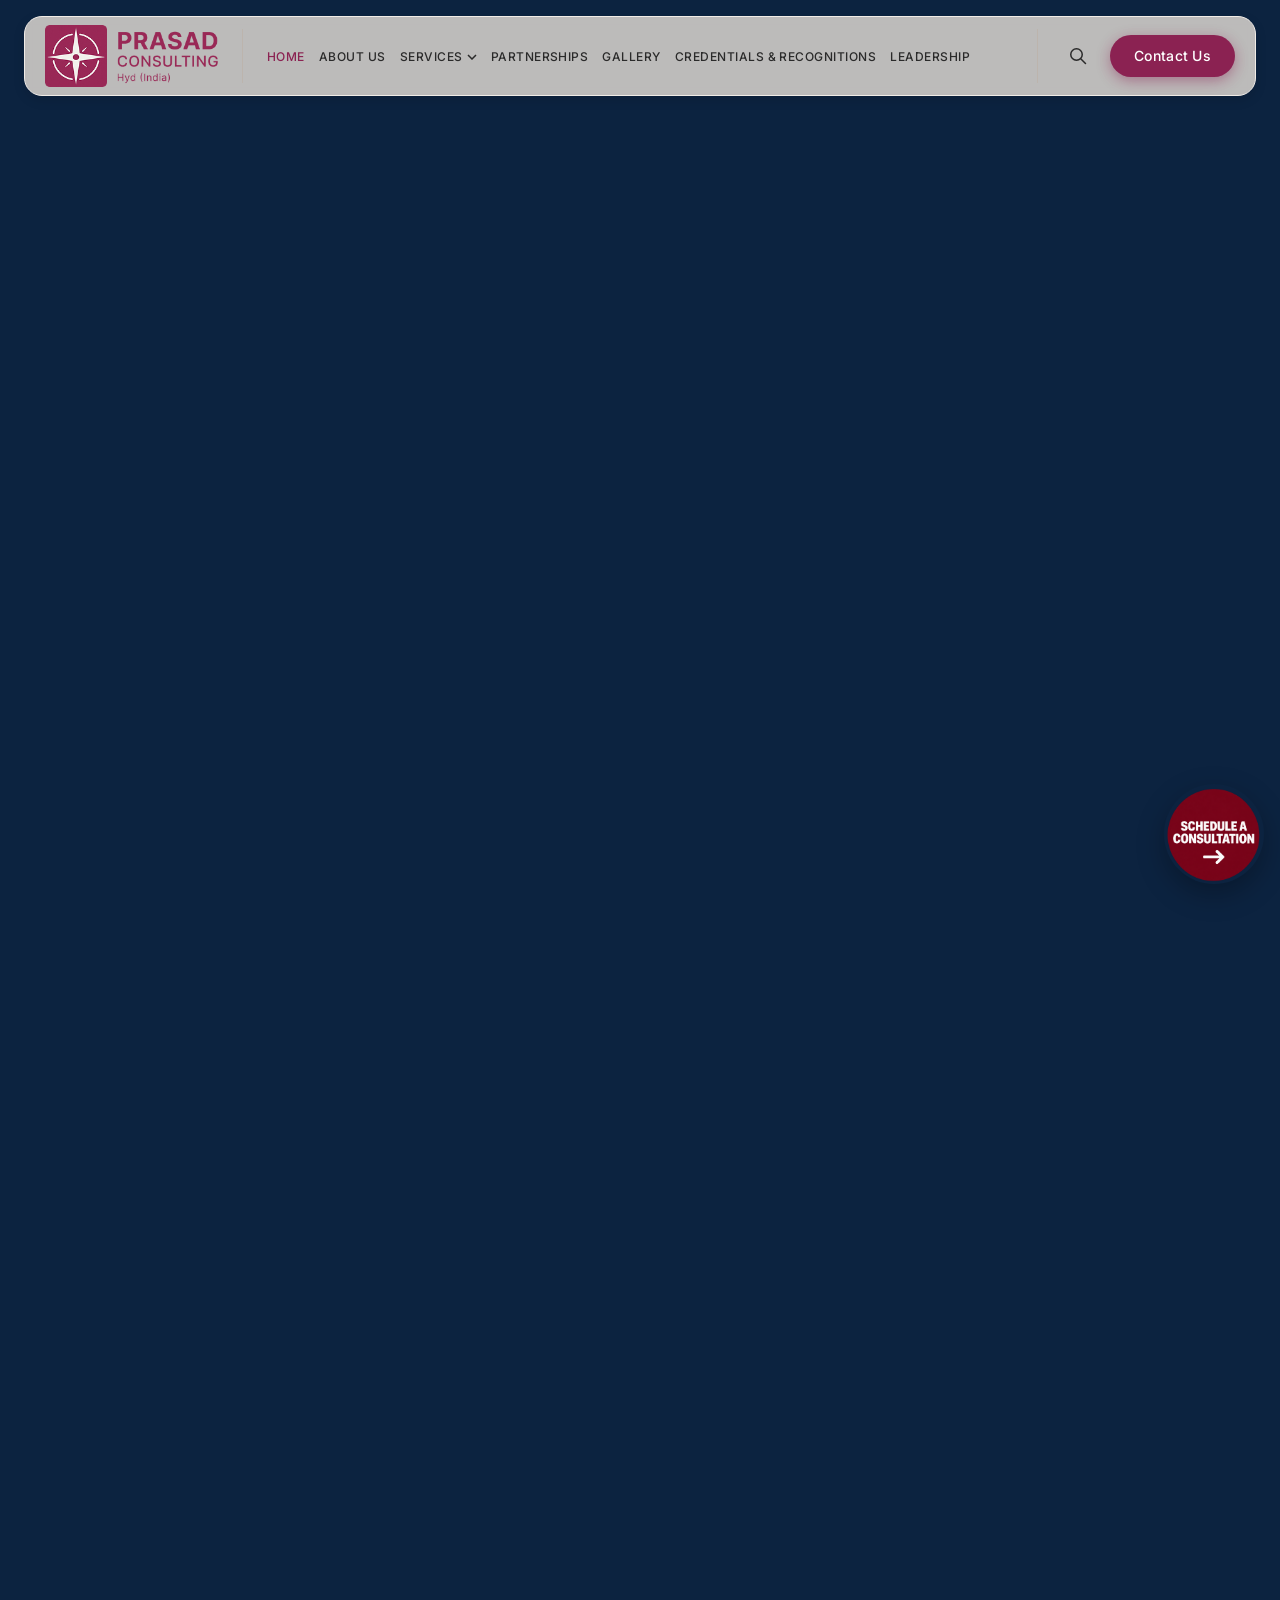
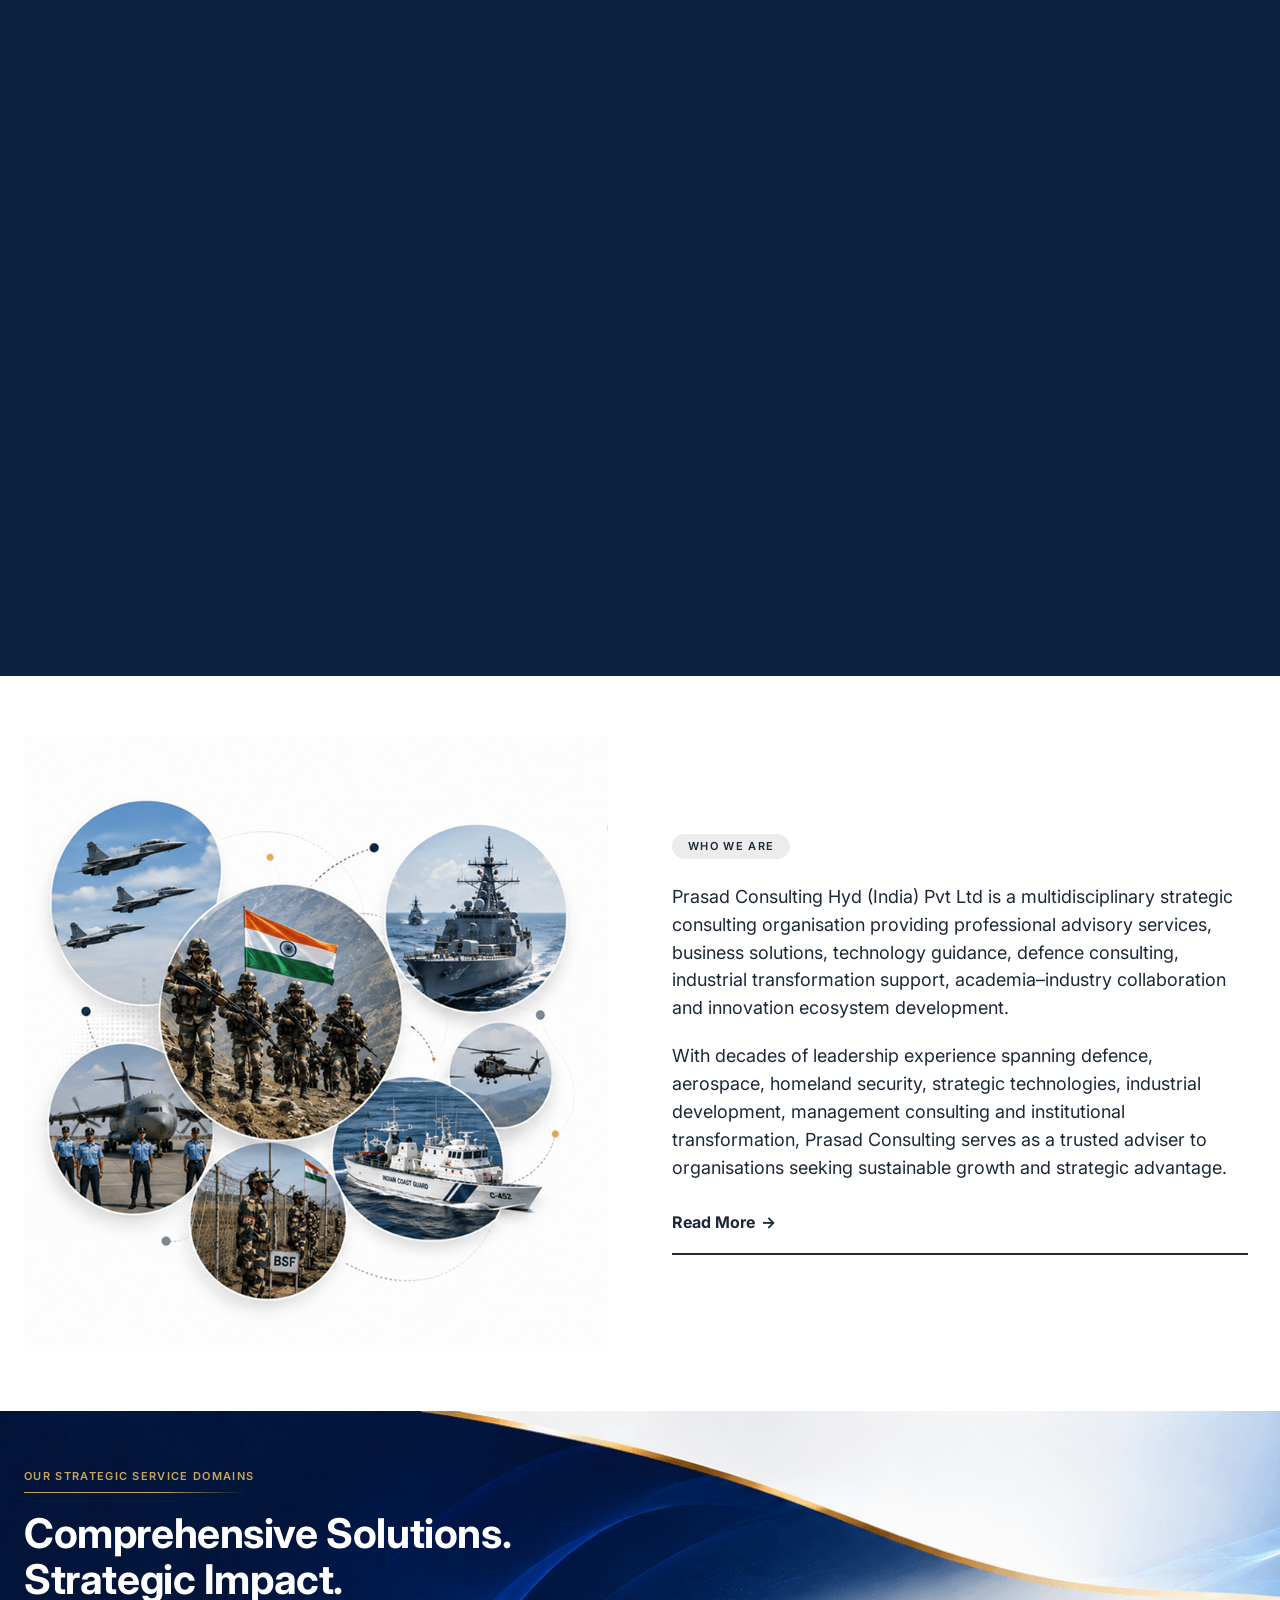
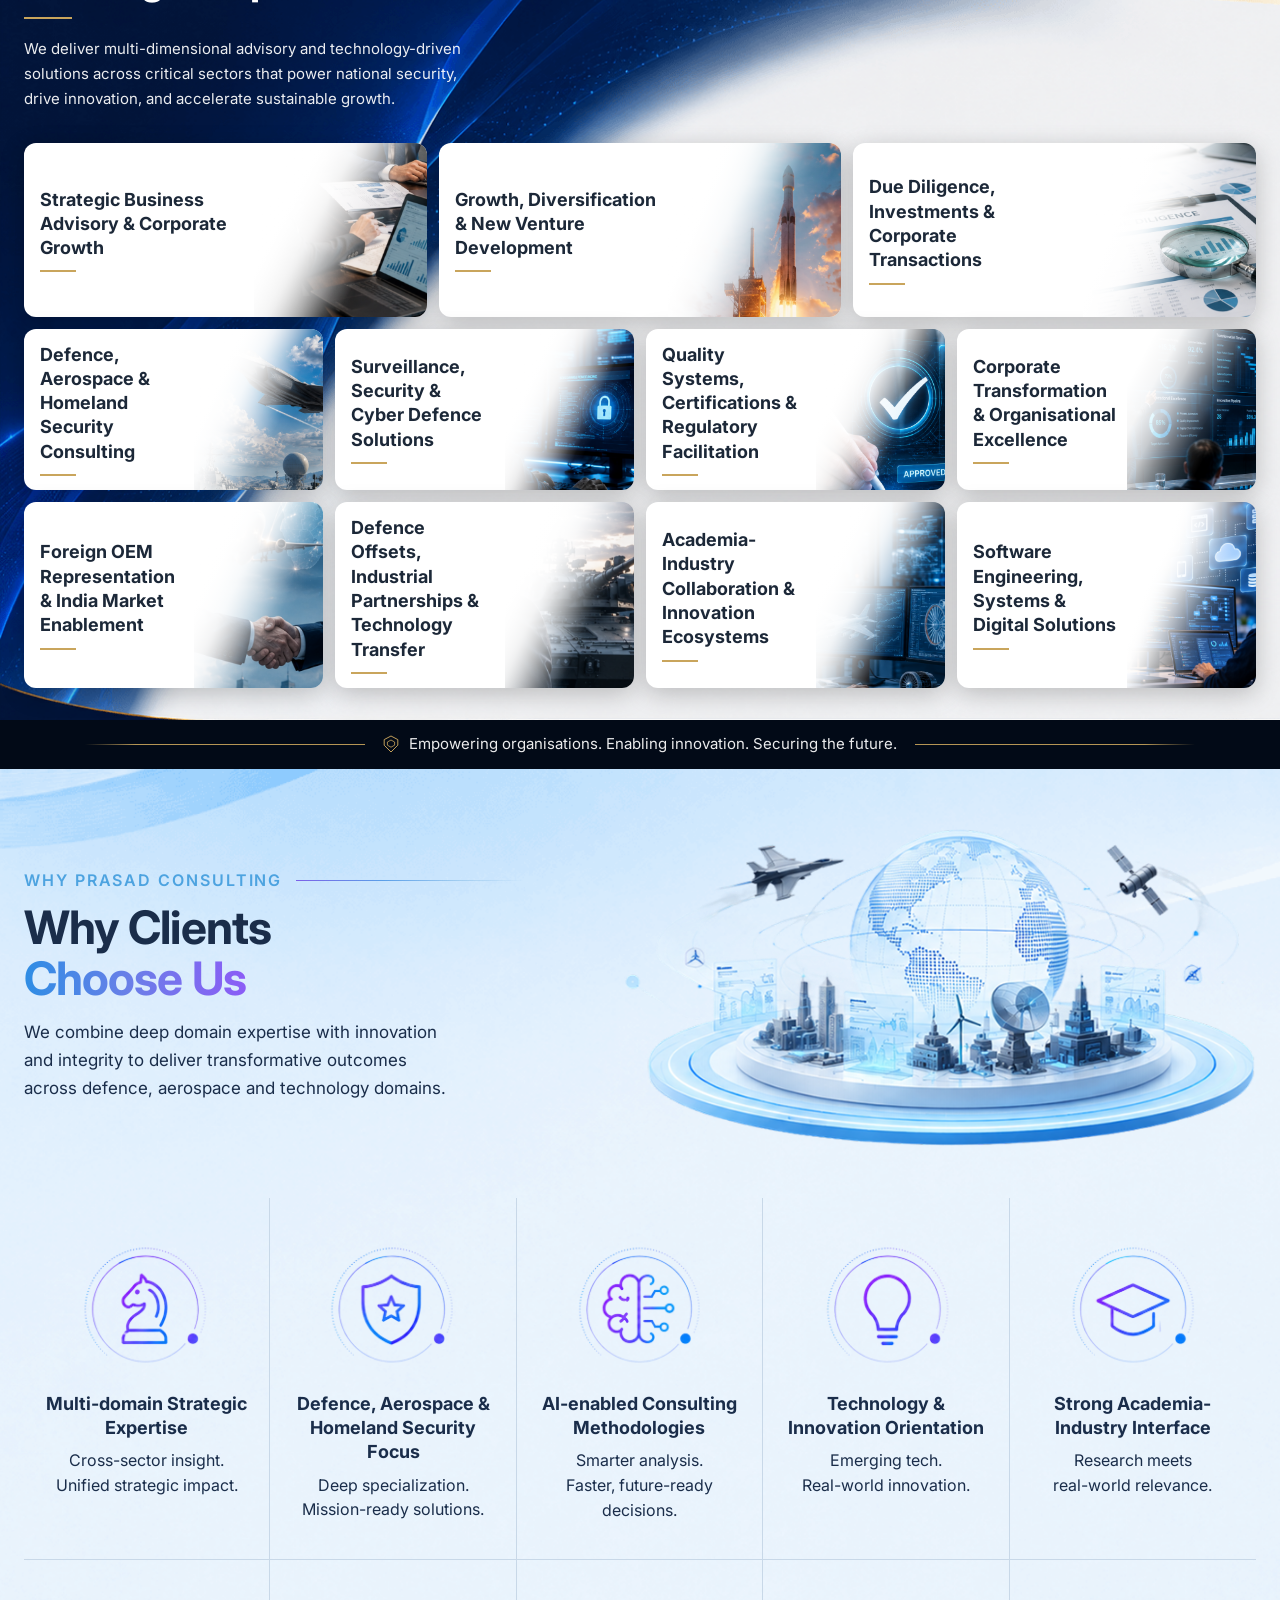
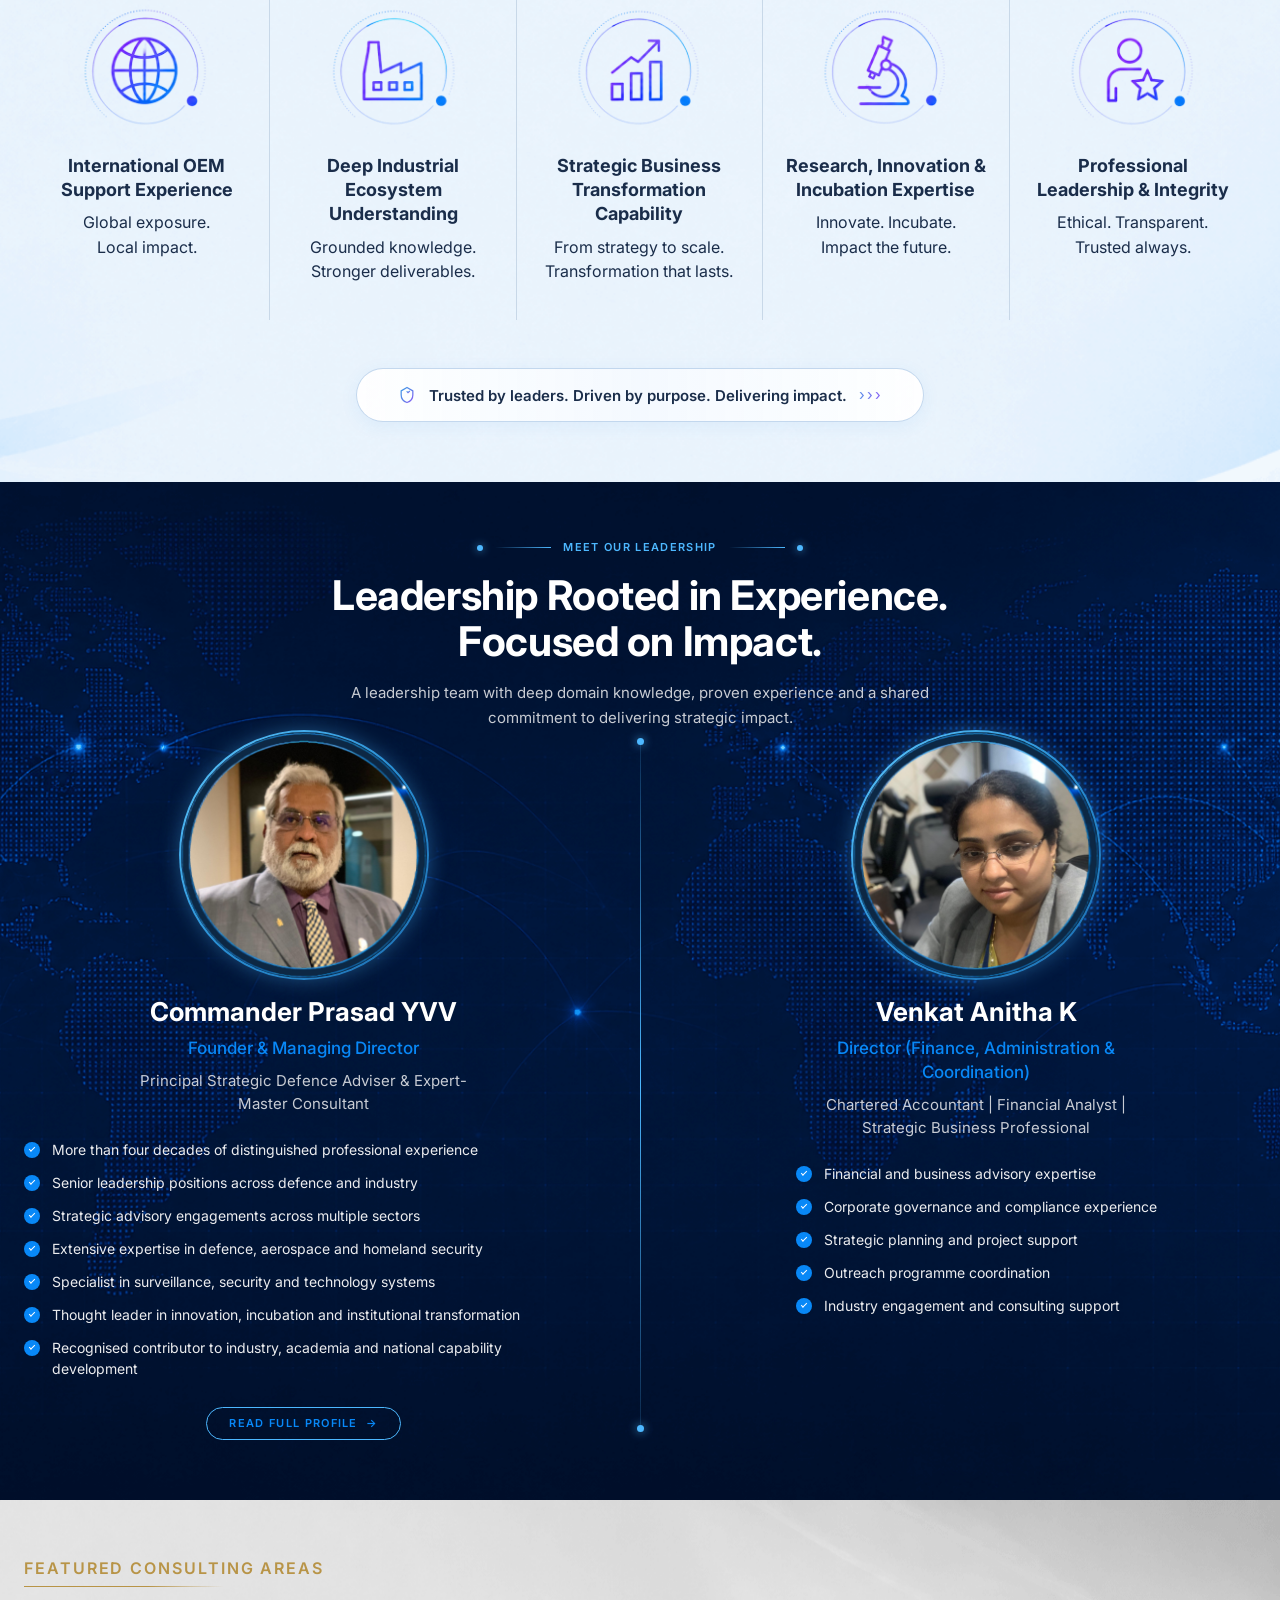
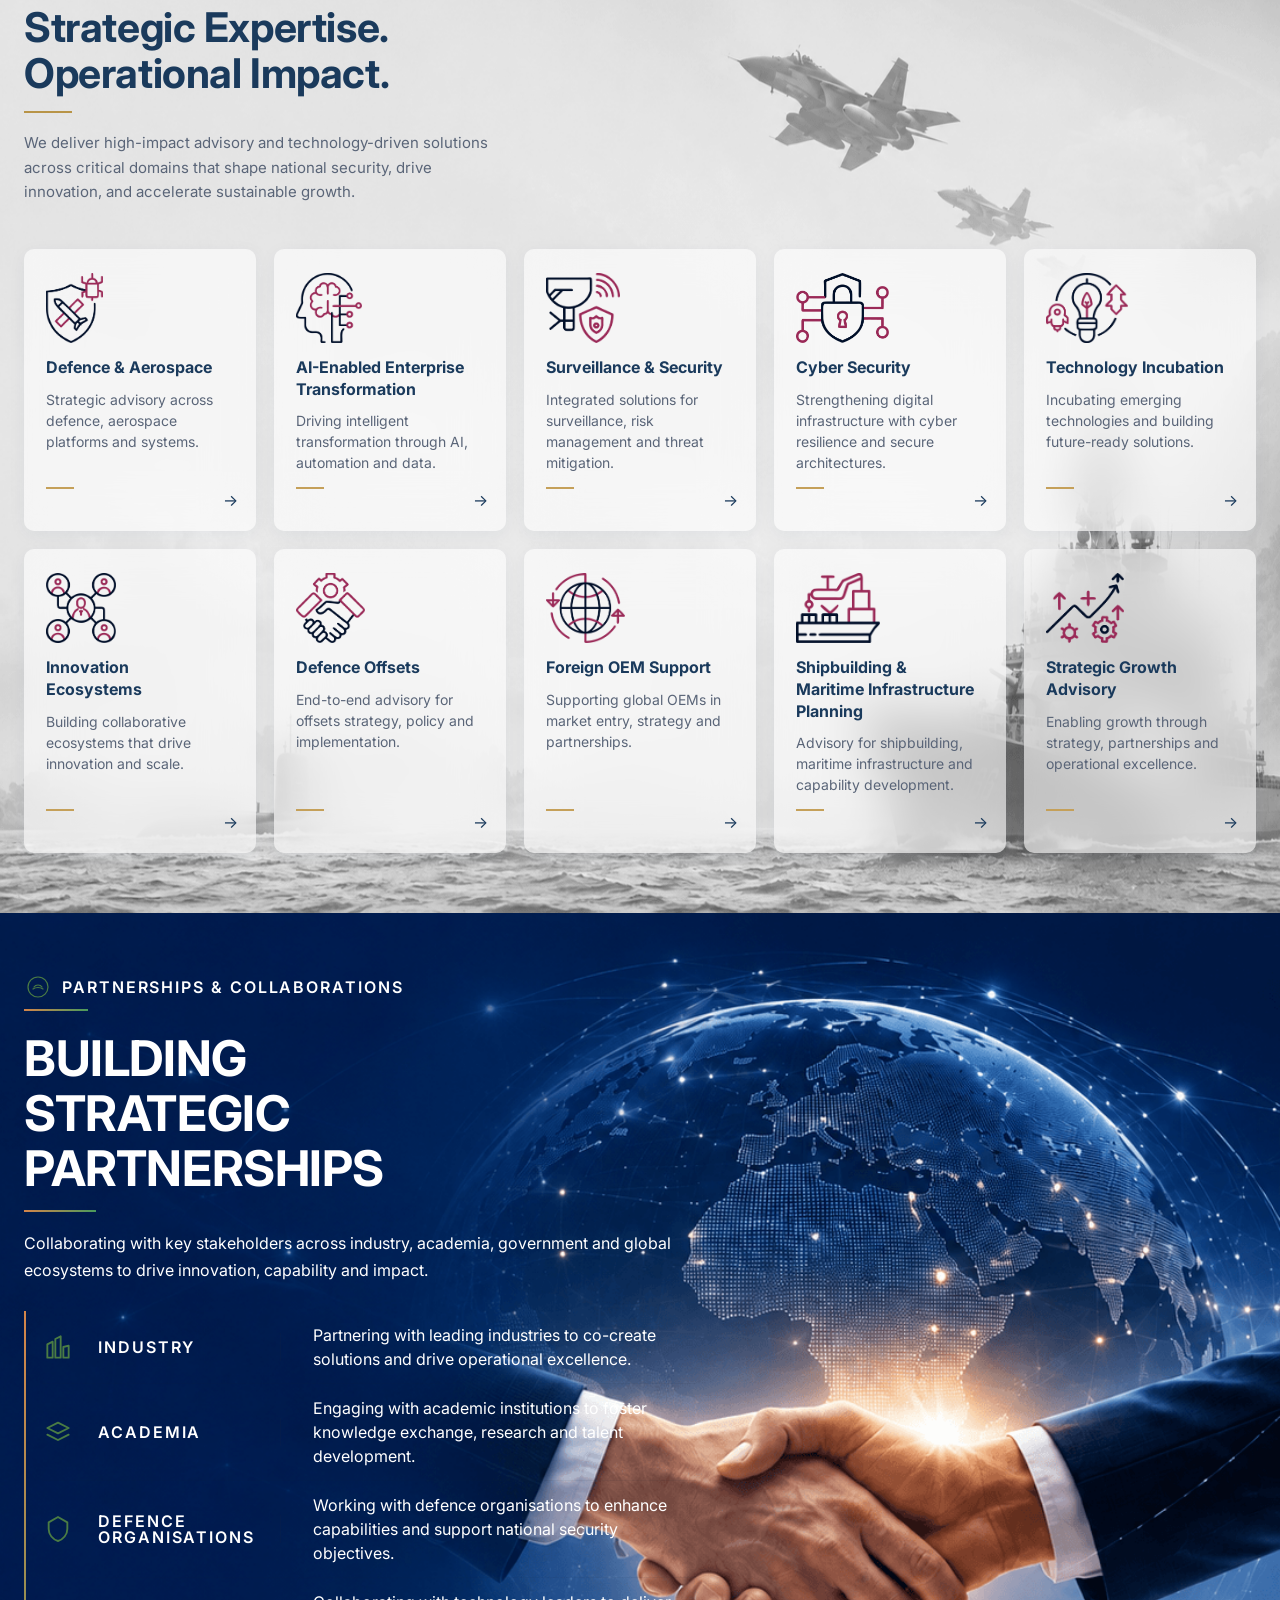
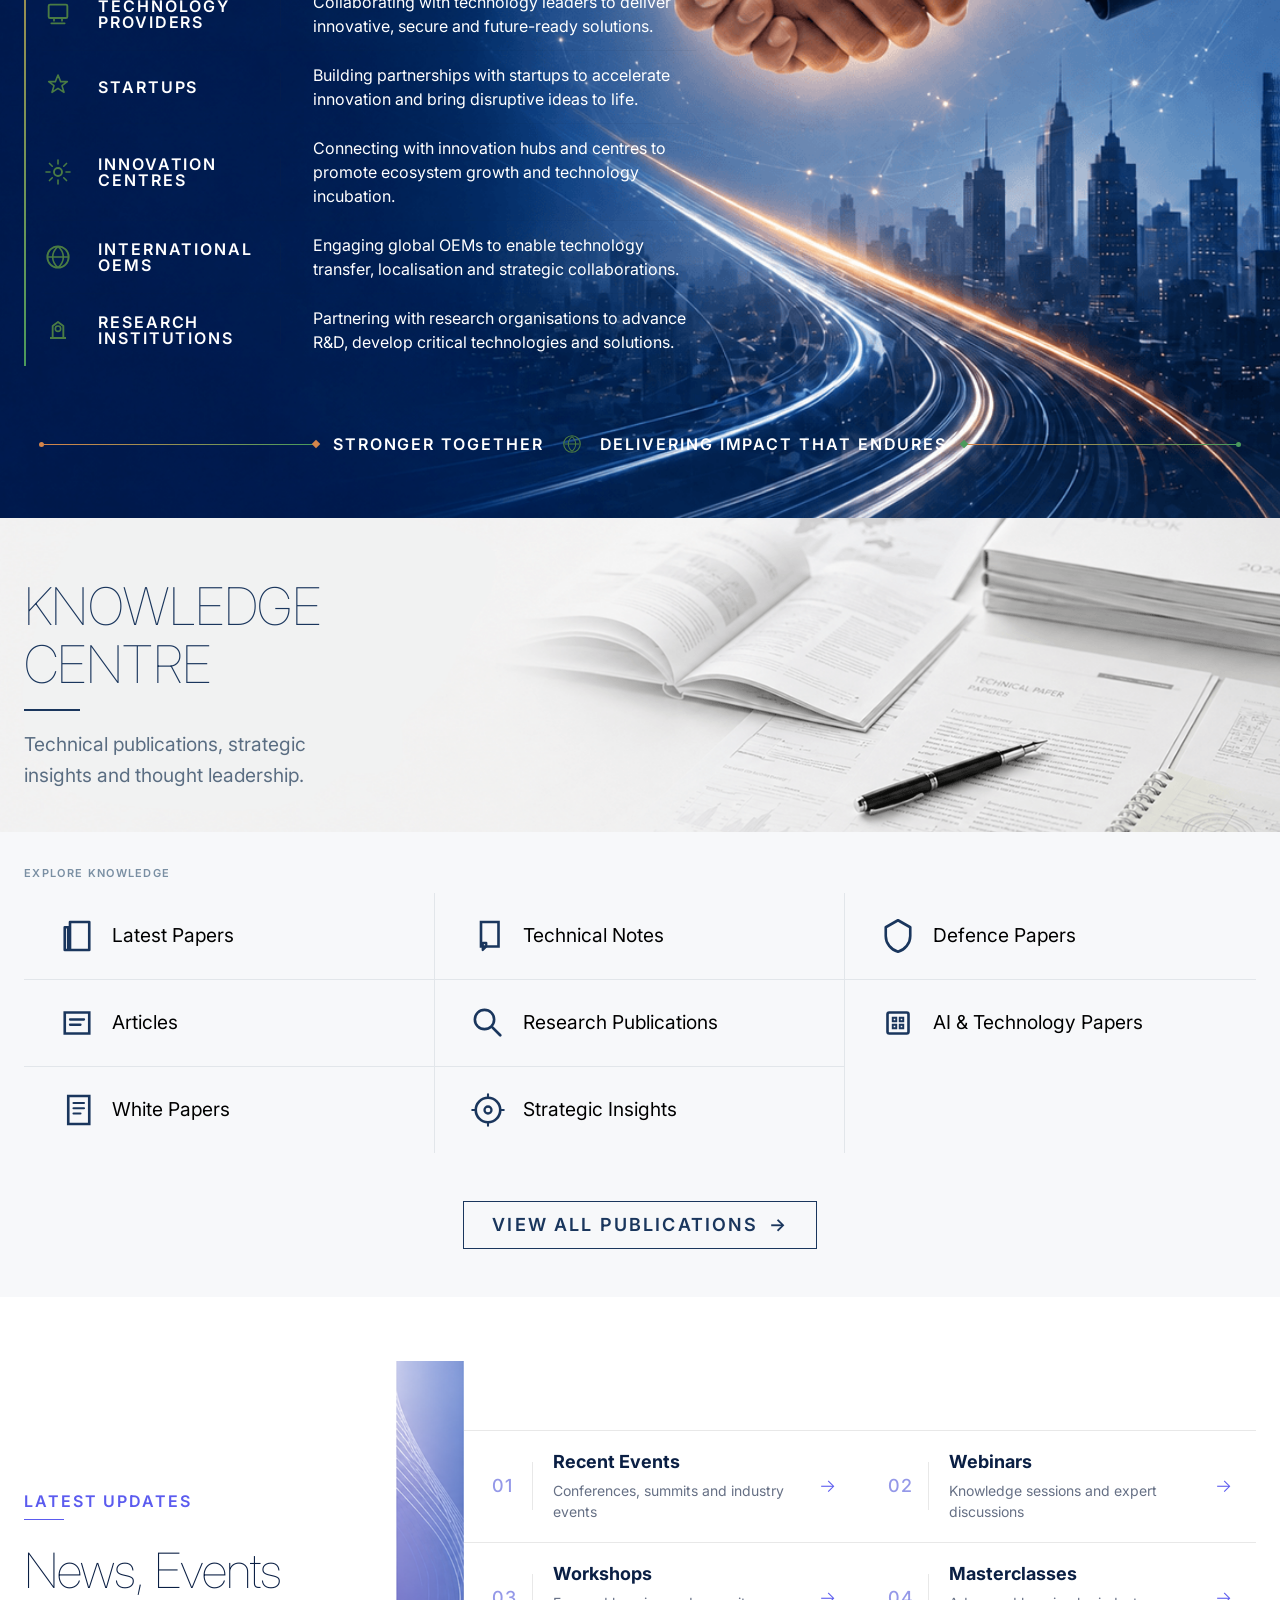
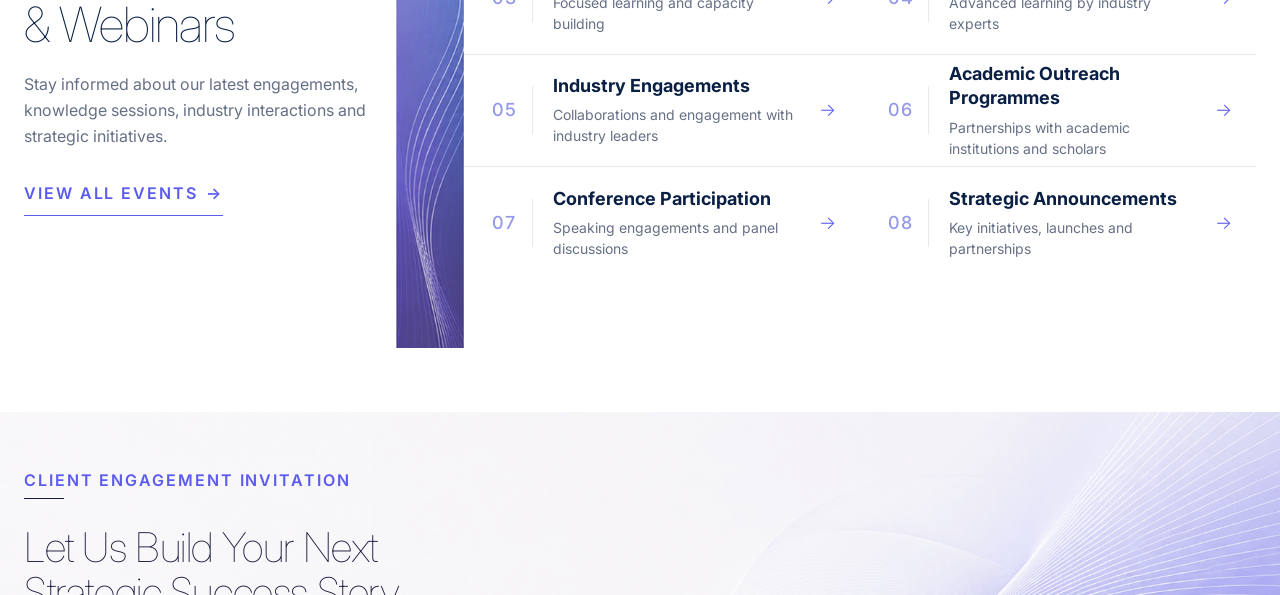
==== commit fdc02969: "updated suggested fixes" ====
--- a/index.html
+++ b/index.html
@@ -91,7 +91,7 @@
         </header>
 
         <div class="service-domains__grid">
-          <article class="domain-card">
+          <a href="services.html#service-01" class="domain-card" data-service="service-01">
             <div class="domain-card__body">
               <div class="domain-card__meta">
                 <span class="domain-card__num">01</span>
@@ -102,9 +102,9 @@
             <div class="domain-card__media">
               <img src="assets/images/1-service.png" alt="" loading="lazy">
             </div>
-          </article>
-
-          <article class="domain-card">
+          </a>
+
+          <a href="services.html#service-02" class="domain-card" data-service="service-02">
             <div class="domain-card__body">
               <div class="domain-card__meta">
                 <span class="domain-card__num">02</span>
@@ -115,9 +115,9 @@
             <div class="domain-card__media">
               <img src="assets/images/2-service.png" alt="" loading="lazy">
             </div>
-          </article>
-
-          <article class="domain-card">
+          </a>
+
+          <a href="services.html#service-03" class="domain-card" data-service="service-03">
             <div class="domain-card__body">
               <div class="domain-card__meta">
                 <span class="domain-card__num">03</span>
@@ -128,9 +128,9 @@
             <div class="domain-card__media">
               <img src="assets/images/3-service.png" alt="" loading="lazy">
             </div>
-          </article>
-
-          <article class="domain-card">
+          </a>
+
+          <a href="services.html#service-04" class="domain-card domain-card--compact" data-service="service-04">
             <div class="domain-card__body">
               <div class="domain-card__meta">
                 <span class="domain-card__num">04</span>
@@ -141,9 +141,9 @@
             <div class="domain-card__media">
               <img src="assets/images/4-service.png" alt="" loading="lazy">
             </div>
-          </article>
-
-          <article class="domain-card">
+          </a>
+
+          <a href="services.html#service-05" class="domain-card domain-card--compact" data-service="service-05">
             <div class="domain-card__body">
               <div class="domain-card__meta">
                 <span class="domain-card__num">05</span>
@@ -154,9 +154,9 @@
             <div class="domain-card__media">
               <img src="assets/images/5-service.png" alt="" loading="lazy">
             </div>
-          </article>
-
-          <article class="domain-card">
+          </a>
+
+          <a href="services.html#service-06" class="domain-card domain-card--compact" data-service="service-06">
             <div class="domain-card__body">
               <div class="domain-card__meta">
                 <span class="domain-card__num">06</span>
@@ -167,9 +167,9 @@
             <div class="domain-card__media">
               <img src="assets/images/6-service.png" alt="" loading="lazy">
             </div>
-          </article>
-
-          <article class="domain-card domain-card--compact">
+          </a>
+
+          <a href="services.html#service-07" class="domain-card domain-card--compact" data-service="service-07">
             <div class="domain-card__body">
               <div class="domain-card__meta">
                 <span class="domain-card__num">07</span>
@@ -180,9 +180,9 @@
             <div class="domain-card__media">
               <img src="assets/images/7-service.png" alt="" loading="lazy">
             </div>
-          </article>
-
-          <article class="domain-card domain-card--compact">
+          </a>
+
+          <a href="services.html#service-08" class="domain-card domain-card--compact" data-service="service-08">
             <div class="domain-card__body">
               <div class="domain-card__meta">
                 <span class="domain-card__num">08</span>
@@ -193,9 +193,9 @@
             <div class="domain-card__media">
               <img src="assets/images/8-service.png" alt="" loading="lazy">
             </div>
-          </article>
-
-          <article class="domain-card domain-card--compact">
+          </a>
+
+          <a href="services.html#service-09" class="domain-card domain-card--compact" data-service="service-09">
             <div class="domain-card__body">
               <div class="domain-card__meta">
                 <span class="domain-card__num">09</span>
@@ -206,9 +206,9 @@
             <div class="domain-card__media">
               <img src="assets/images/9-service.png" alt="" loading="lazy">
             </div>
-          </article>
-
-          <article class="domain-card domain-card--compact">
+          </a>
+
+          <a href="services.html#service-10" class="domain-card domain-card--compact" data-service="service-10">
             <div class="domain-card__body">
               <div class="domain-card__meta">
                 <span class="domain-card__num">10</span>
@@ -219,7 +219,20 @@
             <div class="domain-card__media">
               <img src="assets/images/10-service.png" alt="" loading="lazy">
             </div>
-          </article>
+          </a>
+
+          <a href="services.html#service-11" class="domain-card domain-card--compact" data-service="service-11">
+            <div class="domain-card__body">
+              <div class="domain-card__meta">
+                <span class="domain-card__num">11</span>
+                <img class="domain-card__icon" src="assets/images/home/ser-7.svg" alt="" width="42" height="42" loading="lazy" aria-hidden="true">
+              </div>
+              <h3 class="card-title domain-card__title">Software Engineering, Systems &amp; Digital Solutions</h3>
+            </div>
+            <div class="domain-card__media">
+              <img src="assets/images/11-service.png" alt="" loading="lazy">
+            </div>
+          </a>
         </div>
       </div>
 
@@ -559,53 +572,69 @@
             <p class="section-description partnerships__lead">Collaborating with key stakeholders across industry, academia, government and global ecosystems to drive innovation, capability and impact.</p>
 
             <ul class="partnerships__list">
-              <li class="partnerships__item">
-                <svg class="partnerships__item-icon" viewBox="0 0 24 24" fill="none" aria-hidden="true"><path d="M4 20V10l4-2v12H4zM10 20V6l4-2v16h-4zM16 20V12l4-1v9h-4z" stroke="currentColor" stroke-width="1.4" stroke-linejoin="round"/></svg>
-                <span class="section-label partnerships__item-label">INDUSTRY</span>
-                <span class="partnerships__item-vrule" aria-hidden="true"></span>
-                <span class="card-description partnerships__item-desc">Partnering with leading industries to co-create solutions and drive operational excellence.</span>
+              <li>
+                <a href="services.html" class="partnerships__item">
+                  <svg class="partnerships__item-icon" viewBox="0 0 24 24" fill="none" aria-hidden="true"><path d="M4 20V10l4-2v12H4zM10 20V6l4-2v16h-4zM16 20V12l4-1v9h-4z" stroke="currentColor" stroke-width="1.4" stroke-linejoin="round"/></svg>
+                  <span class="section-label partnerships__item-label">INDUSTRY</span>
+                  <span class="partnerships__item-vrule" aria-hidden="true"></span>
+                  <span class="card-description partnerships__item-desc">Partnering with leading industries to co-create solutions and drive operational excellence.</span>
+                </a>
               </li>
-              <li class="partnerships__item">
-                <svg class="partnerships__item-icon" viewBox="0 0 24 24" fill="none" aria-hidden="true"><path d="M4 9l8-4 8 4-8 4-8-4z" stroke="currentColor" stroke-width="1.4" stroke-linejoin="round"/><path d="M4 14l8 4 8-4" stroke="currentColor" stroke-width="1.4" stroke-linecap="round"/></svg>
-                <span class="section-label partnerships__item-label">ACADEMIA</span>
-                <span class="partnerships__item-vrule" aria-hidden="true"></span>
-                <span class="card-description partnerships__item-desc">Engaging with academic institutions to foster knowledge exchange, research and talent development.</span>
+              <li>
+                <a href="services.html" class="partnerships__item">
+                  <svg class="partnerships__item-icon" viewBox="0 0 24 24" fill="none" aria-hidden="true"><path d="M4 9l8-4 8 4-8 4-8-4z" stroke="currentColor" stroke-width="1.4" stroke-linejoin="round"/><path d="M4 14l8 4 8-4" stroke="currentColor" stroke-width="1.4" stroke-linecap="round"/></svg>
+                  <span class="section-label partnerships__item-label">ACADEMIA</span>
+                  <span class="partnerships__item-vrule" aria-hidden="true"></span>
+                  <span class="card-description partnerships__item-desc">Engaging with academic institutions to foster knowledge exchange, research and talent development.</span>
+                </a>
               </li>
-              <li class="partnerships__item">
-                <svg class="partnerships__item-icon" viewBox="0 0 24 24" fill="none" aria-hidden="true"><path d="M12 3l7 4v5c0 4.2-3 7.8-7 9-4-1.2-7-4.8-7-9V7l7-4z" stroke="currentColor" stroke-width="1.4" stroke-linejoin="round"/></svg>
-                <span class="section-label partnerships__item-label">DEFENCE ORGANISATIONS</span>
-                <span class="partnerships__item-vrule" aria-hidden="true"></span>
-                <span class="card-description partnerships__item-desc">Working with defence organisations to enhance capabilities and support national security objectives.</span>
+              <li>
+                <a href="services.html" class="partnerships__item">
+                  <svg class="partnerships__item-icon" viewBox="0 0 24 24" fill="none" aria-hidden="true"><path d="M12 3l7 4v5c0 4.2-3 7.8-7 9-4-1.2-7-4.8-7-9V7l7-4z" stroke="currentColor" stroke-width="1.4" stroke-linejoin="round"/></svg>
+                  <span class="section-label partnerships__item-label">DEFENCE ORGANISATIONS</span>
+                  <span class="partnerships__item-vrule" aria-hidden="true"></span>
+                  <span class="card-description partnerships__item-desc">Working with defence organisations to enhance capabilities and support national security objectives.</span>
+                </a>
               </li>
-              <li class="partnerships__item">
-                <svg class="partnerships__item-icon" viewBox="0 0 24 24" fill="none" aria-hidden="true"><rect x="5" y="5" width="14" height="10" rx="1" stroke="currentColor" stroke-width="1.4"/><path d="M9 15v2M15 15v2M7 19h10" stroke="currentColor" stroke-width="1.3" stroke-linecap="round"/></svg>
-                <span class="section-label partnerships__item-label">TECHNOLOGY PROVIDERS</span>
-                <span class="partnerships__item-vrule" aria-hidden="true"></span>
-                <span class="card-description partnerships__item-desc">Collaborating with technology leaders to deliver innovative, secure and future-ready solutions.</span>
+              <li>
+                <a href="services.html" class="partnerships__item">
+                  <svg class="partnerships__item-icon" viewBox="0 0 24 24" fill="none" aria-hidden="true"><rect x="5" y="5" width="14" height="10" rx="1" stroke="currentColor" stroke-width="1.4"/><path d="M9 15v2M15 15v2M7 19h10" stroke="currentColor" stroke-width="1.3" stroke-linecap="round"/></svg>
+                  <span class="section-label partnerships__item-label">TECHNOLOGY PROVIDERS</span>
+                  <span class="partnerships__item-vrule" aria-hidden="true"></span>
+                  <span class="card-description partnerships__item-desc">Collaborating with technology leaders to deliver innovative, secure and future-ready solutions.</span>
+                </a>
               </li>
-              <li class="partnerships__item">
-                <svg class="partnerships__item-icon" viewBox="0 0 24 24" fill="none" aria-hidden="true"><path d="M12 3l2 5h5l-4 3 1.5 5L12 13l-4.5 3L9 11 5 8h5l2-5z" stroke="currentColor" stroke-width="1.2" stroke-linejoin="round"/></svg>
-                <span class="section-label partnerships__item-label">STARTUPS</span>
-                <span class="partnerships__item-vrule" aria-hidden="true"></span>
-                <span class="card-description partnerships__item-desc">Building partnerships with startups to accelerate innovation and bring disruptive ideas to life.</span>
+              <li>
+                <a href="services.html" class="partnerships__item">
+                  <svg class="partnerships__item-icon" viewBox="0 0 24 24" fill="none" aria-hidden="true"><path d="M12 3l2 5h5l-4 3 1.5 5L12 13l-4.5 3L9 11 5 8h5l2-5z" stroke="currentColor" stroke-width="1.2" stroke-linejoin="round"/></svg>
+                  <span class="section-label partnerships__item-label">STARTUPS</span>
+                  <span class="partnerships__item-vrule" aria-hidden="true"></span>
+                  <span class="card-description partnerships__item-desc">Building partnerships with startups to accelerate innovation and bring disruptive ideas to life.</span>
+                </a>
               </li>
-              <li class="partnerships__item">
-                <svg class="partnerships__item-icon" viewBox="0 0 24 24" fill="none" aria-hidden="true"><circle cx="12" cy="12" r="3" stroke="currentColor" stroke-width="1.4"/><path d="M12 3v3M12 18v3M3 12h3M18 12h3M5.6 5.6l2.1 2.1M16.3 16.3l2.1 2.1M5.6 18.4l2.1-2.1M16.3 7.7l2.1-2.1" stroke="currentColor" stroke-width="1.2" stroke-linecap="round"/></svg>
-                <span class="section-label partnerships__item-label">INNOVATION CENTRES</span>
-                <span class="partnerships__item-vrule" aria-hidden="true"></span>
-                <span class="card-description partnerships__item-desc">Connecting with innovation hubs and centres to promote ecosystem growth and technology incubation.</span>
+              <li>
+                <a href="services.html" class="partnerships__item">
+                  <svg class="partnerships__item-icon" viewBox="0 0 24 24" fill="none" aria-hidden="true"><circle cx="12" cy="12" r="3" stroke="currentColor" stroke-width="1.4"/><path d="M12 3v3M12 18v3M3 12h3M18 12h3M5.6 5.6l2.1 2.1M16.3 16.3l2.1 2.1M5.6 18.4l2.1-2.1M16.3 7.7l2.1-2.1" stroke="currentColor" stroke-width="1.2" stroke-linecap="round"/></svg>
+                  <span class="section-label partnerships__item-label">INNOVATION CENTRES</span>
+                  <span class="partnerships__item-vrule" aria-hidden="true"></span>
+                  <span class="card-description partnerships__item-desc">Connecting with innovation hubs and centres to promote ecosystem growth and technology incubation.</span>
+                </a>
               </li>
-              <li class="partnerships__item">
-                <svg class="partnerships__item-icon" viewBox="0 0 24 24" fill="none" aria-hidden="true"><circle cx="12" cy="12" r="8" stroke="currentColor" stroke-width="1.4"/><path d="M4 12h16M12 4c2.5 2.2 4 5.2 4 8s-1.5 5.8-4 8M12 4c-2.5 2.2-4 5.2-4 8s1.5 5.8 4 8" stroke="currentColor" stroke-width="1.2"/></svg>
-                <span class="section-label partnerships__item-label">INTERNATIONAL OEMS</span>
-                <span class="partnerships__item-vrule" aria-hidden="true"></span>
-                <span class="card-description partnerships__item-desc">Engaging global OEMs to enable technology transfer, localisation and strategic collaborations.</span>
+              <li>
+                <a href="services.html" class="partnerships__item">
+                  <svg class="partnerships__item-icon" viewBox="0 0 24 24" fill="none" aria-hidden="true"><circle cx="12" cy="12" r="8" stroke="currentColor" stroke-width="1.4"/><path d="M4 12h16M12 4c2.5 2.2 4 5.2 4 8s-1.5 5.8-4 8M12 4c-2.5 2.2-4 5.2-4 8s1.5 5.8 4 8" stroke="currentColor" stroke-width="1.2"/></svg>
+                  <span class="section-label partnerships__item-label">INTERNATIONAL OEMS</span>
+                  <span class="partnerships__item-vrule" aria-hidden="true"></span>
+                  <span class="card-description partnerships__item-desc">Engaging global OEMs to enable technology transfer, localisation and strategic collaborations.</span>
+                </a>
               </li>
-              <li class="partnerships__item">
-                <svg class="partnerships__item-icon" viewBox="0 0 24 24" fill="none" aria-hidden="true"><path d="M6 18h12M8 18V9l4-3 4 3v9" stroke="currentColor" stroke-width="1.4" stroke-linejoin="round"/><circle cx="12" cy="11" r="2" stroke="currentColor" stroke-width="1.2"/></svg>
-                <span class="section-label partnerships__item-label">RESEARCH INSTITUTIONS</span>
-                <span class="partnerships__item-vrule" aria-hidden="true"></span>
-                <span class="card-description partnerships__item-desc">Partnering with research organisations to advance R&amp;D, develop critical technologies and solutions.</span>
+              <li>
+                <a href="services.html" class="partnerships__item">
+                  <svg class="partnerships__item-icon" viewBox="0 0 24 24" fill="none" aria-hidden="true"><path d="M6 18h12M8 18V9l4-3 4 3v9" stroke="currentColor" stroke-width="1.4" stroke-linejoin="round"/><circle cx="12" cy="11" r="2" stroke="currentColor" stroke-width="1.2"/></svg>
+                  <span class="section-label partnerships__item-label">RESEARCH INSTITUTIONS</span>
+                  <span class="partnerships__item-vrule" aria-hidden="true"></span>
+                  <span class="card-description partnerships__item-desc">Partnering with research organisations to advance R&amp;D, develop critical technologies and solutions.</span>
+                </a>
               </li>
             </ul>
           </div>
--- a/css/style.css
+++ b/css/style.css
@@ -233,7 +233,8 @@
 
 .about-acc__item,
 .ps-acc .about-acc__item,
-[id^="service-"] {
+[id^="service-"],
+#our-gallery {
   scroll-margin-top: 110px;
 }
 
--- a/css/header.css
+++ b/css/header.css
@@ -302,6 +302,10 @@
 
 .header-nav__list > li {
   flex: 0 0 auto;
+}
+
+.header-nav__item--later {
+  display: none;
 }
 
 @media (max-width: 1199.98px) {
@@ -525,16 +529,7 @@
 }
 
 .header-nav__mega-icon {
-  display: inline-flex;
-  align-items: center;
-  justify-content: center;
-  flex-shrink: 0;
-  width: 34px;
-  height: 34px;
-  border-radius: 8px;
-  background: rgba(139, 34, 82, 0.07);
-  color: var(--maroon);
-  transition: background var(--transition), color var(--transition);
+  display: none;
 }
 
 .header-nav__mega-icon svg {
--- a/css/home.css
+++ b/css/home.css
@@ -60,6 +60,15 @@
   pointer-events: auto;
 }
 
+@media (max-width: 991.98px) {
+  .hero-poster__img {
+    aspect-ratio: 9 / 16;
+    max-height: 100svh;
+    object-fit: cover;
+    object-position: center top;
+  }
+}
+
 /* --------------------------------------------------------------------------
    Who We Are
    -------------------------------------------------------------------------- */
@@ -105,7 +114,7 @@
 .who-we-are__text {
   margin: 0 0 20px;
   color: var(--who-navy);
-  font-size: 23px;
+  font-size: 18px;
   line-height: 1.55;
 }
 
@@ -302,6 +311,20 @@
   border-radius: 12px;
   background-color: #fff;
   box-shadow: 0 6px 24px rgba(0, 0, 0, 0.22);
+  color: inherit;
+  text-decoration: none;
+  transition: transform 0.25s ease, box-shadow 0.25s ease;
+}
+
+.domain-card:hover,
+.domain-card:focus-visible {
+  transform: translateY(-2px);
+  box-shadow: 0 10px 28px rgba(0, 0, 0, 0.28);
+}
+
+.domain-card:focus-visible {
+  outline: 2px solid var(--sd-gold);
+  outline-offset: 2px;
 }
 
 .domain-card--compact {
@@ -318,10 +341,7 @@
 }
 
 .domain-card__meta {
-  display: flex;
-  align-items: center;
-  gap: 8px;
-  margin-bottom: 16px;
+  display: none;
 }
 
 .domain-card__num {
@@ -349,6 +369,8 @@
 .domain-card__title {
   margin: 0;
   color: var(--sd-navy);
+  font-size: 18px;
+  line-height: 1.35;
 }
 
 .domain-card__title::after {
@@ -512,10 +534,6 @@
 @media (max-width: 575.98px) {
   .domain-card__body {
     padding: 14px 12px;
-  }
-
-  .domain-card__title {
-    font-size: 14px;
   }
 
   .domain-card__media {
@@ -1384,7 +1402,7 @@
   --pt-text: #5c6670;
   --pt-gradient: linear-gradient(90deg, var(--pt-orange) 0%, var(--pt-green-bright) 100%);
   position: relative;
-  background-color: #faf9f5;
+  background-color: var(--pt-navy);
   background-size: cover;
   background-position: right center;
   background-repeat: no-repeat;
@@ -1433,7 +1451,7 @@
 
 .partnerships__eyebrow {
   margin: 0;
-  color: var(--pt-green-accent);
+  color: #fff;
   font-size: medium;
 }
 
@@ -1451,12 +1469,12 @@
 }
 
 .partnerships__title-navy {
-  color: var(--pt-navy);
+  color: #fff;
   font-size: larger;
 }
 
 .partnerships__title-green {
-  color: var(--pt-green);
+  color: #fff;
   font-size: larger;
 }
 
@@ -1470,7 +1488,7 @@
 .partnerships__lead {
   margin: 0 0 28px;
   max-width: 680px;
-  color: var(--pt-text);
+  color: #fff;
   font-size: medium;
 }
 
@@ -1482,17 +1500,33 @@
   border-image: linear-gradient(180deg, var(--pt-orange) 0%, var(--pt-green-bright) 100%) 1;
 }
 
+.partnerships__list > li {
+  border-bottom: 1px solid rgba(27, 45, 60, 0.06);
+}
+
+.partnerships__list > li:last-child {
+  border-bottom: none;
+}
+
 .partnerships__item {
   display: grid;
   grid-template-columns: 24px 140px 1px minmax(0, 1fr);
   align-items: center;
   gap: 32px;
   padding: 11px 0;
-  border-bottom: 1px solid rgba(27, 45, 60, 0.06);
-}
-
-.partnerships__item:last-child {
-  border-bottom: none;
+  color: inherit;
+  text-decoration: none;
+  transition: opacity 0.2s ease;
+}
+
+.partnerships__item:hover,
+.partnerships__item:focus-visible {
+  opacity: 0.85;
+}
+
+.partnerships__item:focus-visible {
+  outline: 2px solid var(--pt-green-accent);
+  outline-offset: 2px;
 }
 
 .partnerships__item-icon {
@@ -1502,7 +1536,7 @@
 }
 
 .partnerships__item-label {
-  color: var(--pt-green-accent);
+  color: #fff;
   font-size: medium;
 }
 
@@ -1513,7 +1547,7 @@
 }
 
 .partnerships__item-desc {
-  color: var(--pt-text);
+  color: #fff;
   font-size: medium;
 }
 
@@ -1575,7 +1609,7 @@
 .partnerships__footer-text {
   flex-shrink: 0;
   margin: 0;
-  color: var(--pt-green-accent);
+  color: #fff;
   white-space: nowrap;
   font-size: medium;
 }
--- a/css/footer.css
+++ b/css/footer.css
@@ -92,7 +92,7 @@
 
 .pc-footer__grid {
   display: grid;
-  grid-template-columns: 28fr 22fr 25fr 25fr;
+  grid-template-columns: 26fr 30fr 20fr 24fr;
   gap: 0;
   align-items: start;
 }
@@ -167,6 +167,7 @@
 }
 
 .pc-footer__row-icon {
+  display: none;
   flex-shrink: 0;
   width: 18px;
   height: 18px;
@@ -242,8 +243,14 @@
   transition: opacity 0.2s ease;
 }
 
-a.pc-footer__contact-text:hover {
+a.pc-footer__contact-text:hover,
+.pc-footer__contact-text a:hover {
   opacity: 0.8;
+}
+
+.pc-footer__contact-text a {
+  color: inherit;
+  text-decoration: none;
 }
 
 .pc-footer__contact-item--address .pc-footer__contact-text {
@@ -292,22 +299,8 @@
     gap: 36px 28px;
   }
 
-  .pc-footer__col--links {
-    grid-column: 1 / -1;
-    padding-left: 0;
-    padding-right: 0;
-  }
-
-  .pc-footer__col--links::before {
-    display: none;
-  }
-
   .pc-footer__col:nth-child(odd)::before {
     display: none;
-  }
-
-  .pc-footer__col:nth-child(3)::before {
-    display: block;
   }
 }
 
@@ -372,8 +365,8 @@
   bottom: max(16px, env(safe-area-inset-bottom));
   z-index: 1040;
   display: block;
-  width: 88px;
-  height: 88px;
+  width: 100px;
+  height: 100px;
   border-radius: 50%;
   overflow: hidden;
   box-shadow: 0 10px 28px rgba(0, 0, 0, 0.28);
@@ -396,7 +389,7 @@
   .float-consult {
     right: max(12px, env(safe-area-inset-right));
     bottom: max(12px, env(safe-area-inset-bottom));
-    width: 72px;
-    height: 72px;
-  }
-}
+    width: 100px;
+    height: 100px;
+  }
+}
